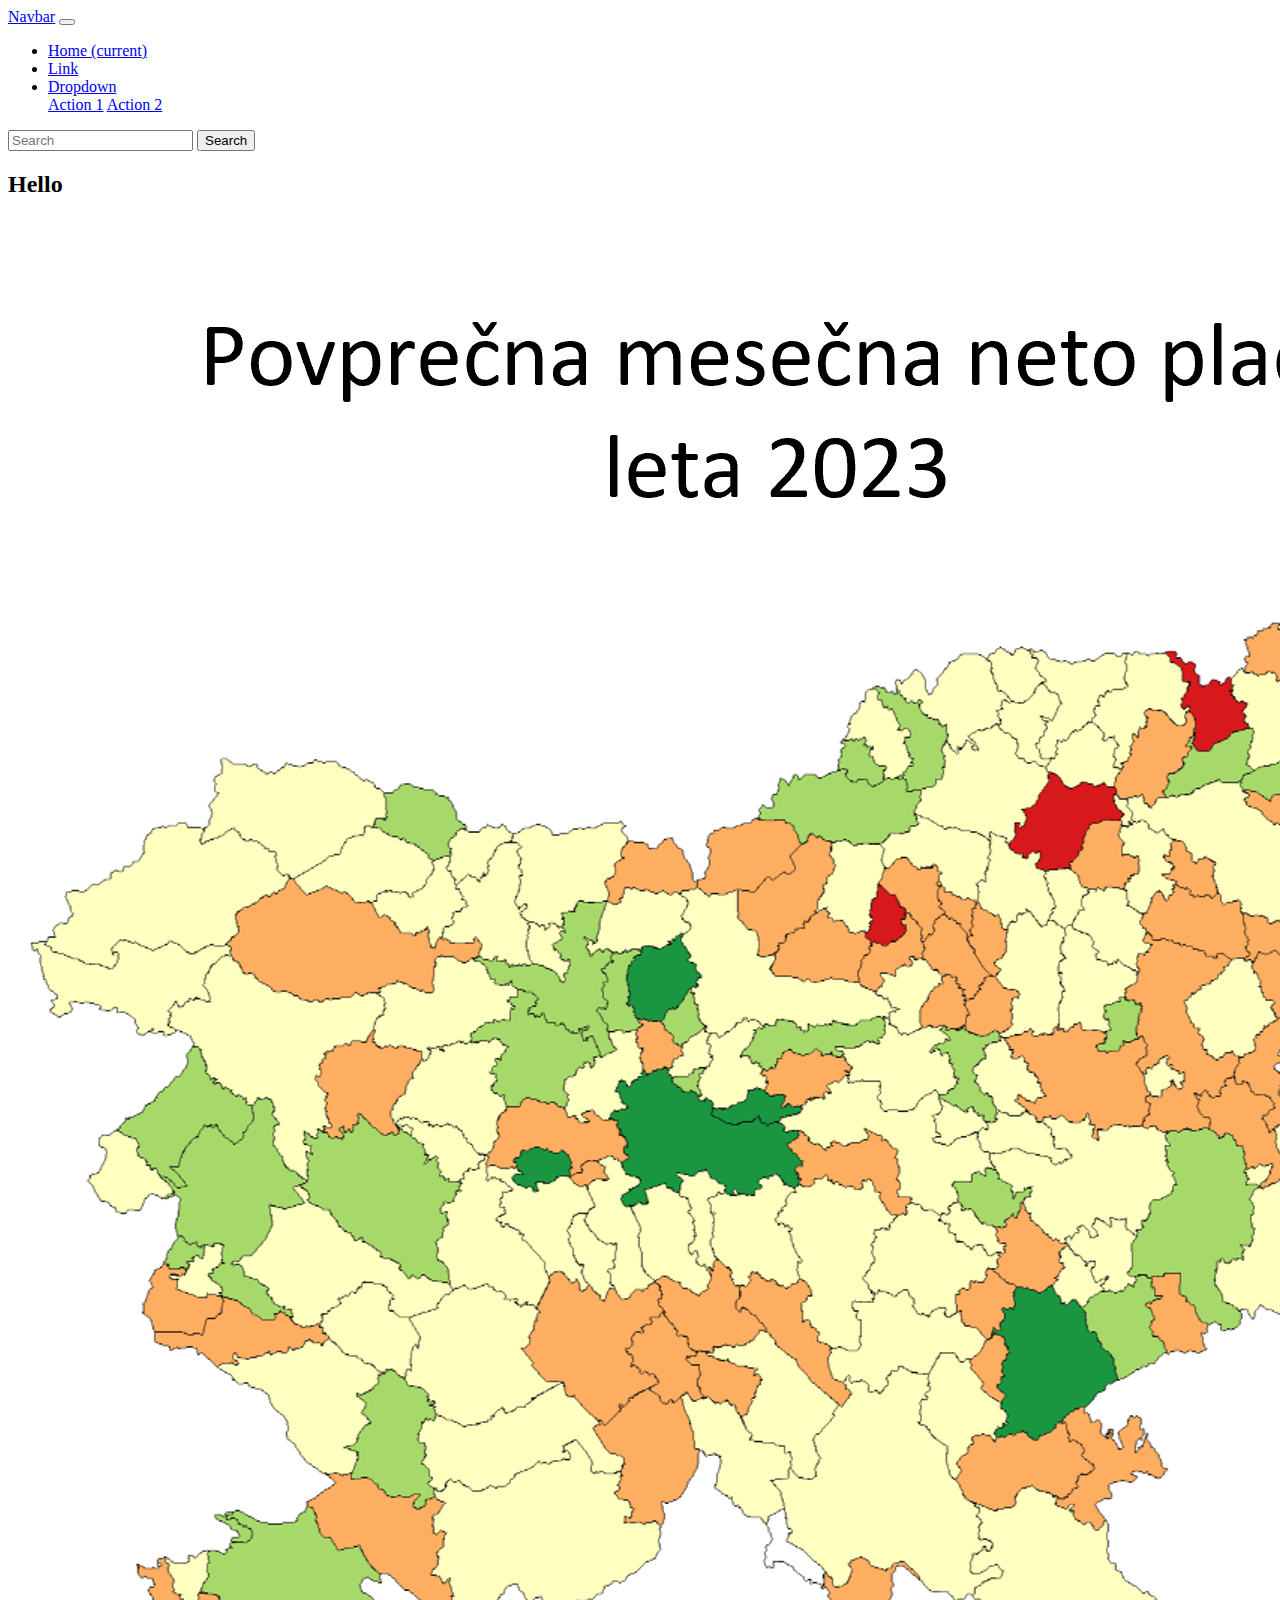
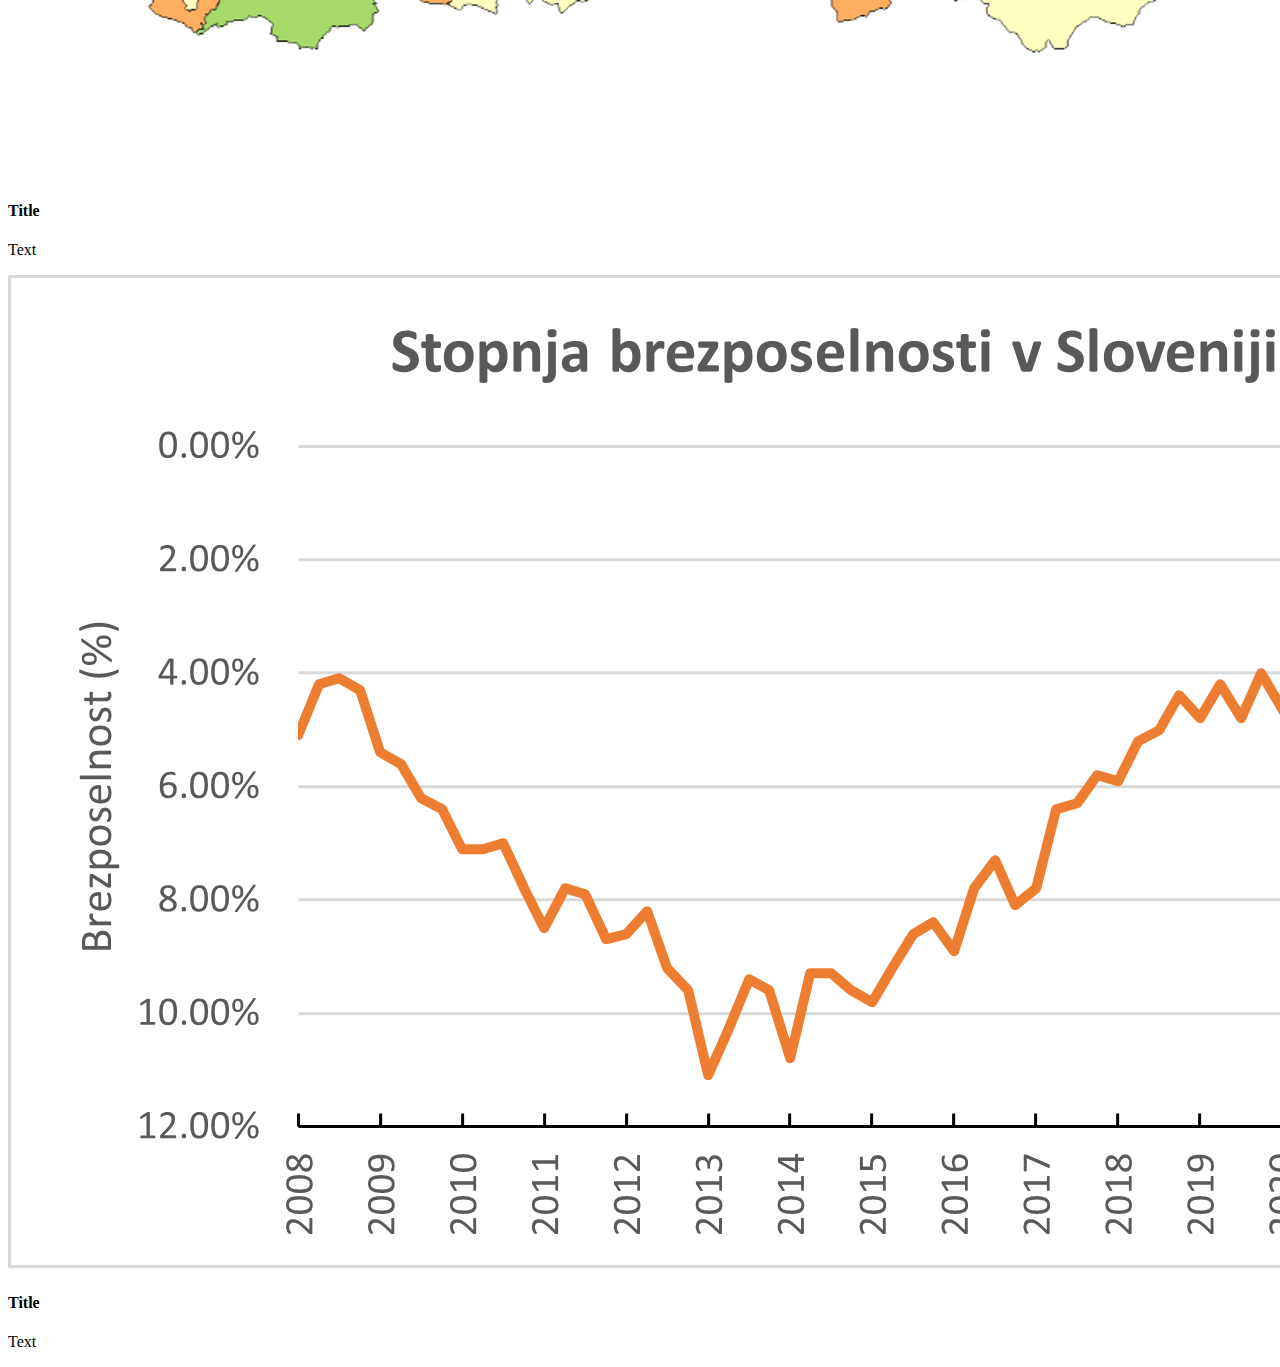
==== index.html @ 68a28d37 "first test" ====
<!doctype html>
<html lang="en">
    <head>
        <title>Title</title>
        <!-- Required meta tags -->
        <meta charset="utf-8" />
        <meta
            name="viewport"
            content="width=device-width, initial-scale=1, shrink-to-fit=no"
        />

        <!-- Bootstrap CSS v5.2.1 -->
        <link
            href="https://cdn.jsdelivr.net/npm/bootstrap@5.3.2/dist/css/bootstrap.min.css"
            rel="stylesheet"
            integrity="sha384-T3c6CoIi6uLrA9TneNEoa7RxnatzjcDSCmG1MXxSR1GAsXEV/Dwwykc2MPK8M2HN"
            crossorigin="anonymous"
        />
    </head>

    <body>
        <header>
            <!-- place navbar here -->
            <nav
                class="navbar navbar-expand-sm navbar-light bg-light"
            >
                <div class="container">
                    <a class="navbar-brand" href="#">Navbar</a>
                    <button
                        class="navbar-toggler d-lg-none"
                        type="button"
                        data-bs-toggle="collapse"
                        data-bs-target="#collapsibleNavId"
                        aria-controls="collapsibleNavId"
                        aria-expanded="false"
                        aria-label="Toggle navigation"
                    >
                        <span class="navbar-toggler-icon"></span>
                    </button>
                    <div class="collapse navbar-collapse" id="collapsibleNavId">
                        <ul class="navbar-nav me-auto mt-2 mt-lg-0">
                            <li class="nav-item">
                                <a class="nav-link active" href="#" aria-current="page"
                                    >Home
                                    <span class="visually-hidden">(current)</span></a
                                >
                            </li>
                            <li class="nav-item">
                                <a class="nav-link" href="#">Link</a>
                            </li>
                            <li class="nav-item dropdown">
                                <a
                                    class="nav-link dropdown-toggle"
                                    href="#"
                                    id="dropdownId"
                                    data-bs-toggle="dropdown"
                                    aria-haspopup="true"
                                    aria-expanded="false"
                                    >Dropdown</a
                                >
                                <div
                                    class="dropdown-menu"
                                    aria-labelledby="dropdownId"
                                >
                                    <a class="dropdown-item" href="#"
                                        >Action 1</a
                                    >
                                    <a class="dropdown-item" href="#"
                                        >Action 2</a
                                    >
                                </div>
                            </li>
                        </ul>
                        <form class="d-flex my-2 my-lg-0">
                            <input
                                class="form-control me-sm-2"
                                type="text"
                                placeholder="Search"
                            />
                            <button
                                class="btn btn-outline-success my-2 my-sm-0"
                                type="submit"
                            >
                                Search
                            </button>
                        </form>
                    </div>
                </div>
            </nav>
            
        </header>
        <main>
            <div class="container">
                <div class="row justify-content-center align-items-center g-2">
                    <div class="col-md-6      " >
                        <h2>Hello</h2>
                        <div class="card">
                            <img class="card-img-top" src="images/Design violation/Color mess/prav.png" alt="Title" />
                            <div class="card-body">
                                <h4 class="card-title">Title</h4>
                                <p class="card-text">Text</p>
                            </div>
                        </div>
                        
                    </div>
                    <div class="col-md-4      " >
                        <div class="card">
                            <img class="card-img-top" src="images/Design violation/Inverted axis/invertY_narobe.png" alt="Title" />
                            <div class="card-body">
                                <h4 class="card-title">Title</h4>
                                <p class="card-text">Text</p>
                            </div>
                        </div>
                        
                    </div>
                </div>
            </div>
            
        </main>
        <footer>
            <!-- place footer here -->
        </footer>
        <!-- Bootstrap JavaScript Libraries -->
        <script
            src="https://cdn.jsdelivr.net/npm/@popperjs/core@2.11.8/dist/umd/popper.min.js"
            integrity="sha384-I7E8VVD/ismYTF4hNIPjVp/Zjvgyol6VFvRkX/vR+Vc4jQkC+hVqc2pM8ODewa9r"
            crossorigin="anonymous"
        ></script>

        <script
            src="https://cdn.jsdelivr.net/npm/bootstrap@5.3.2/dist/js/bootstrap.min.js"
            integrity="sha384-BBtl+eGJRgqQAUMxJ7pMwbEyER4l1g+O15P+16Ep7Q9Q+zqX6gSbd85u4mG4QzX+"
            crossorigin="anonymous"
        ></script>
    </body>
</html>
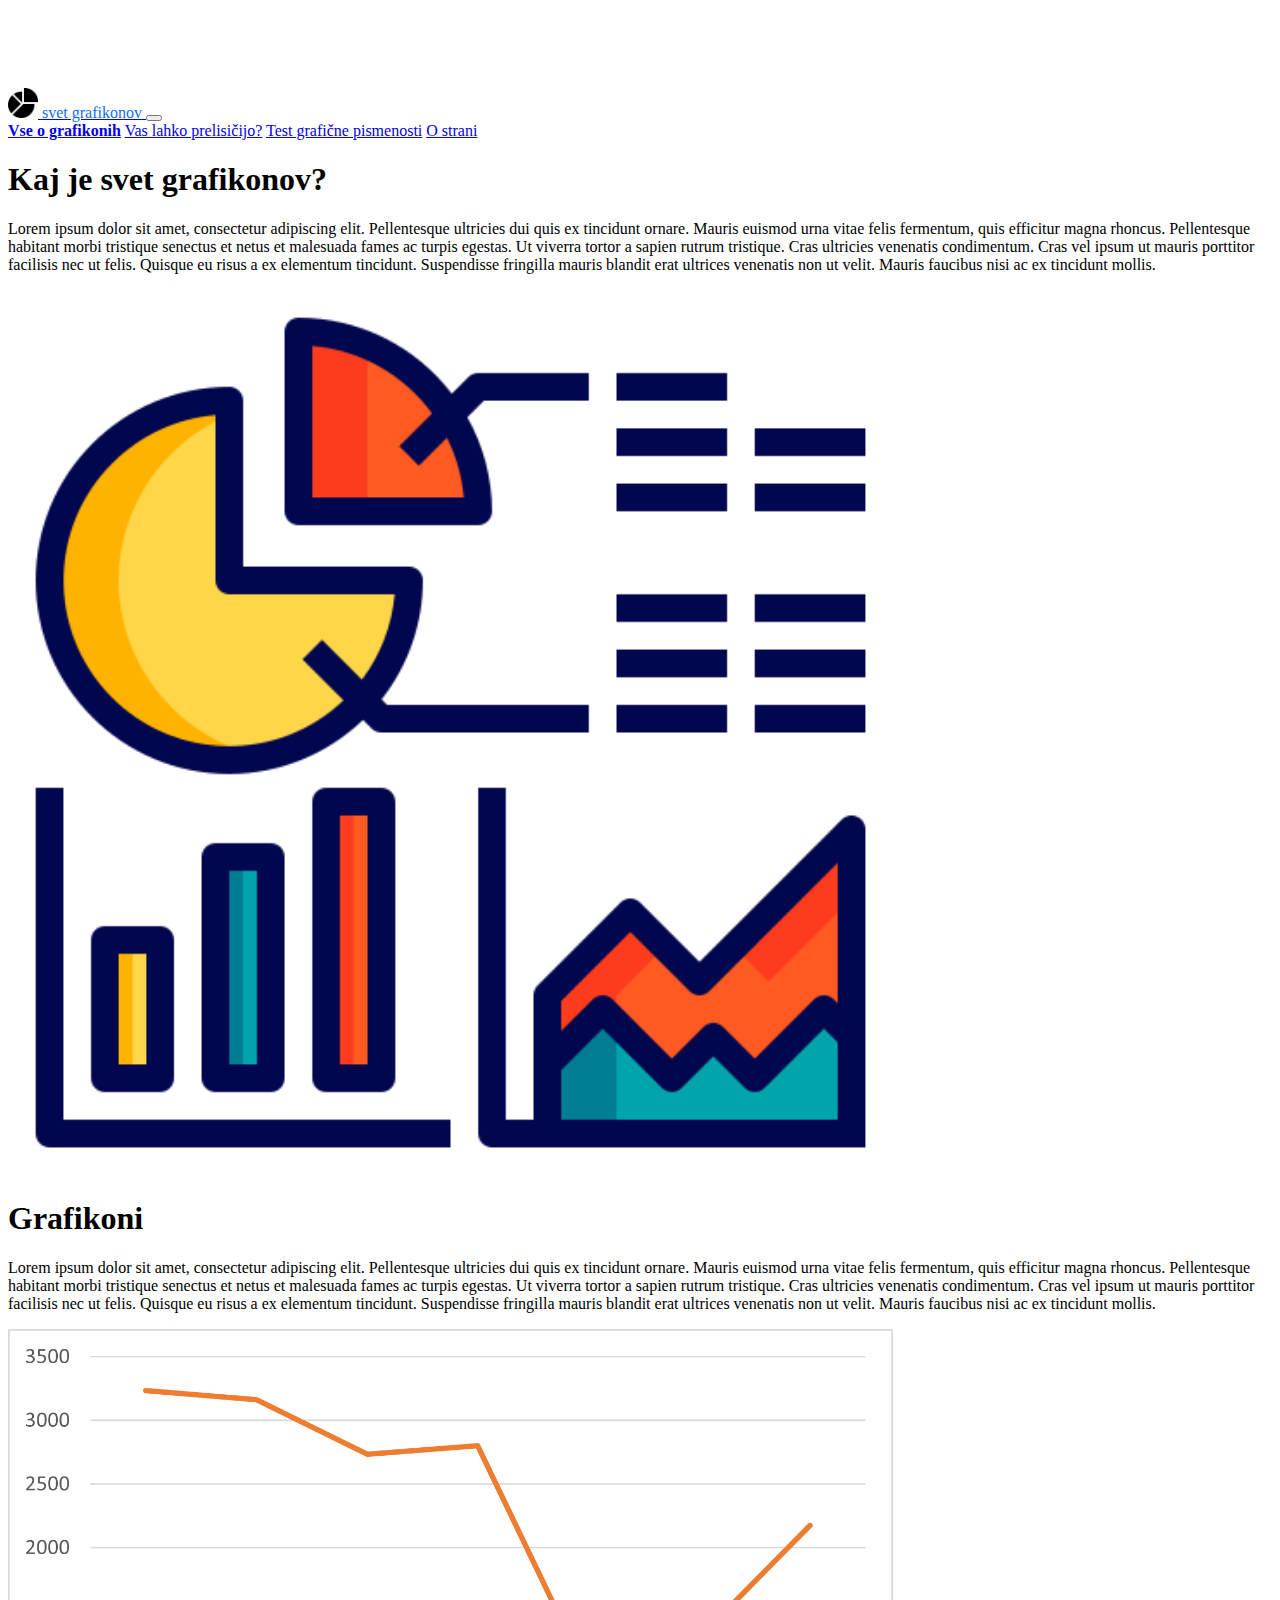
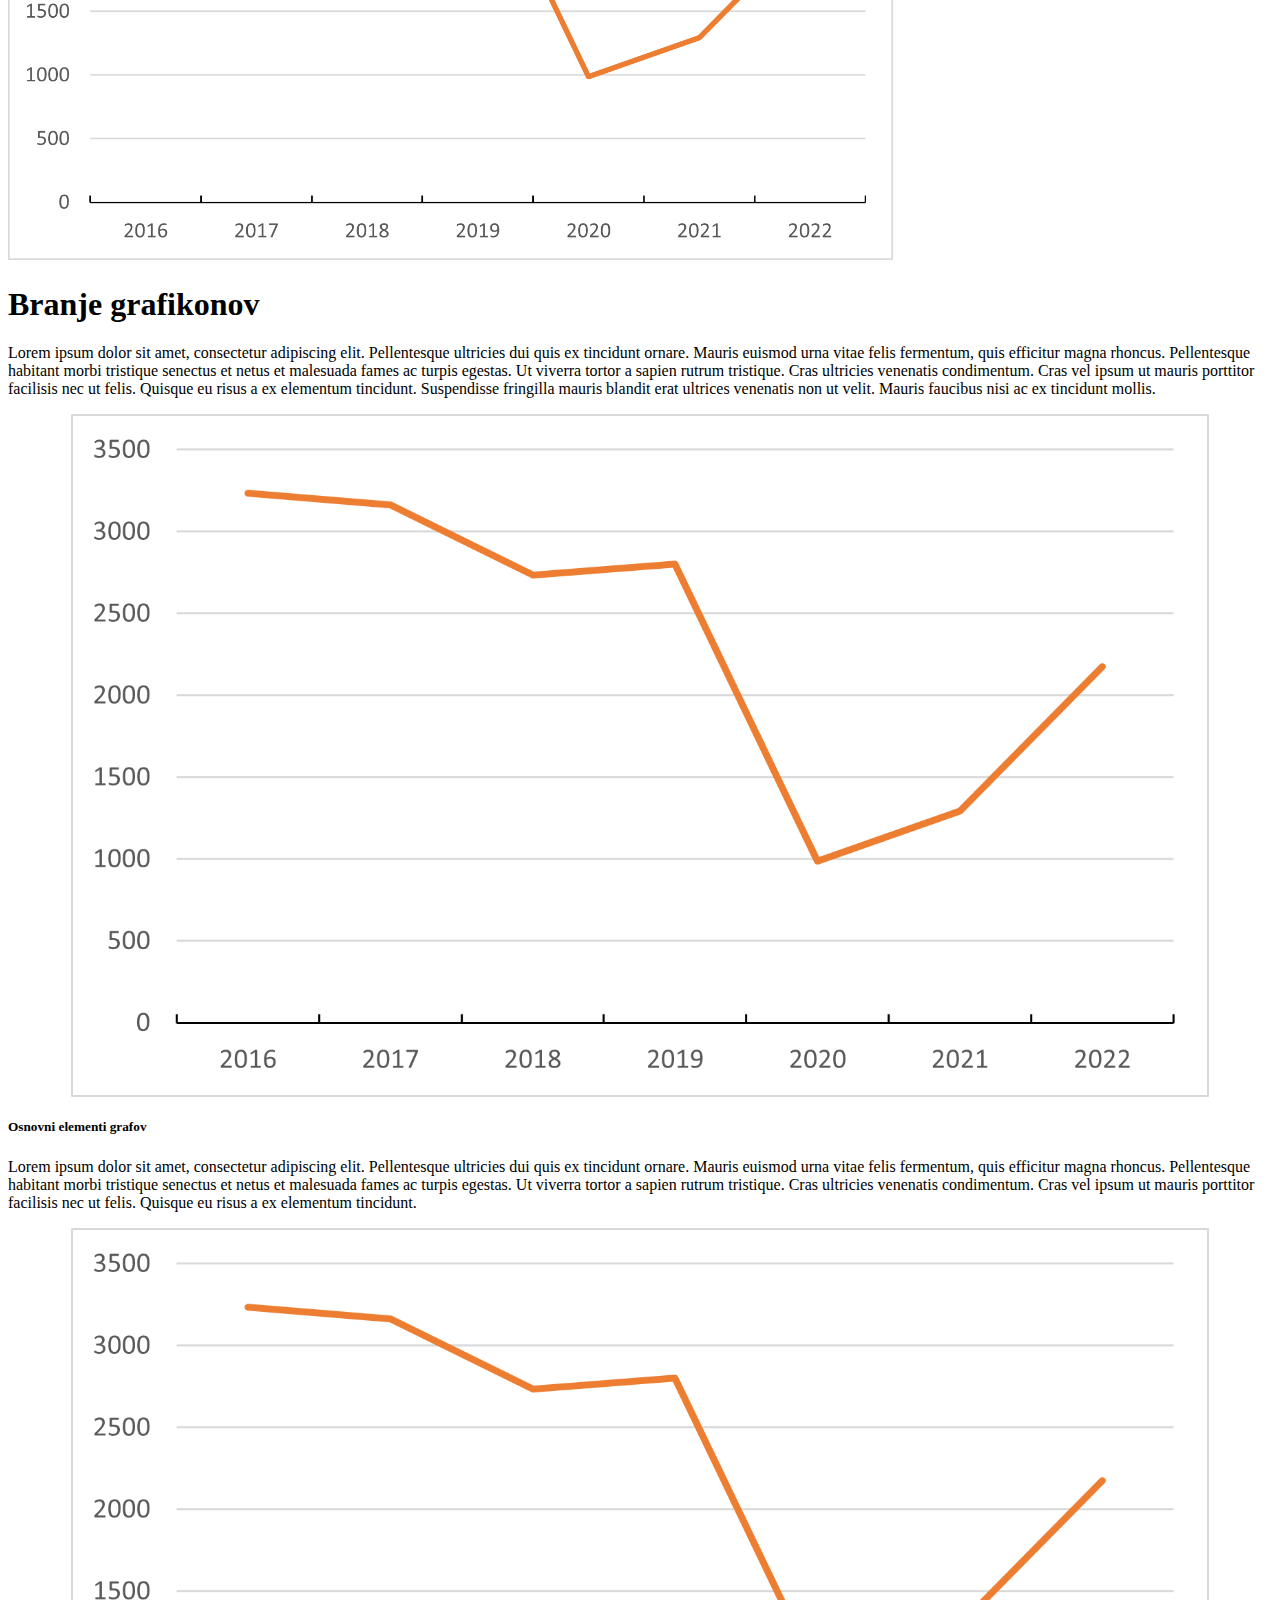
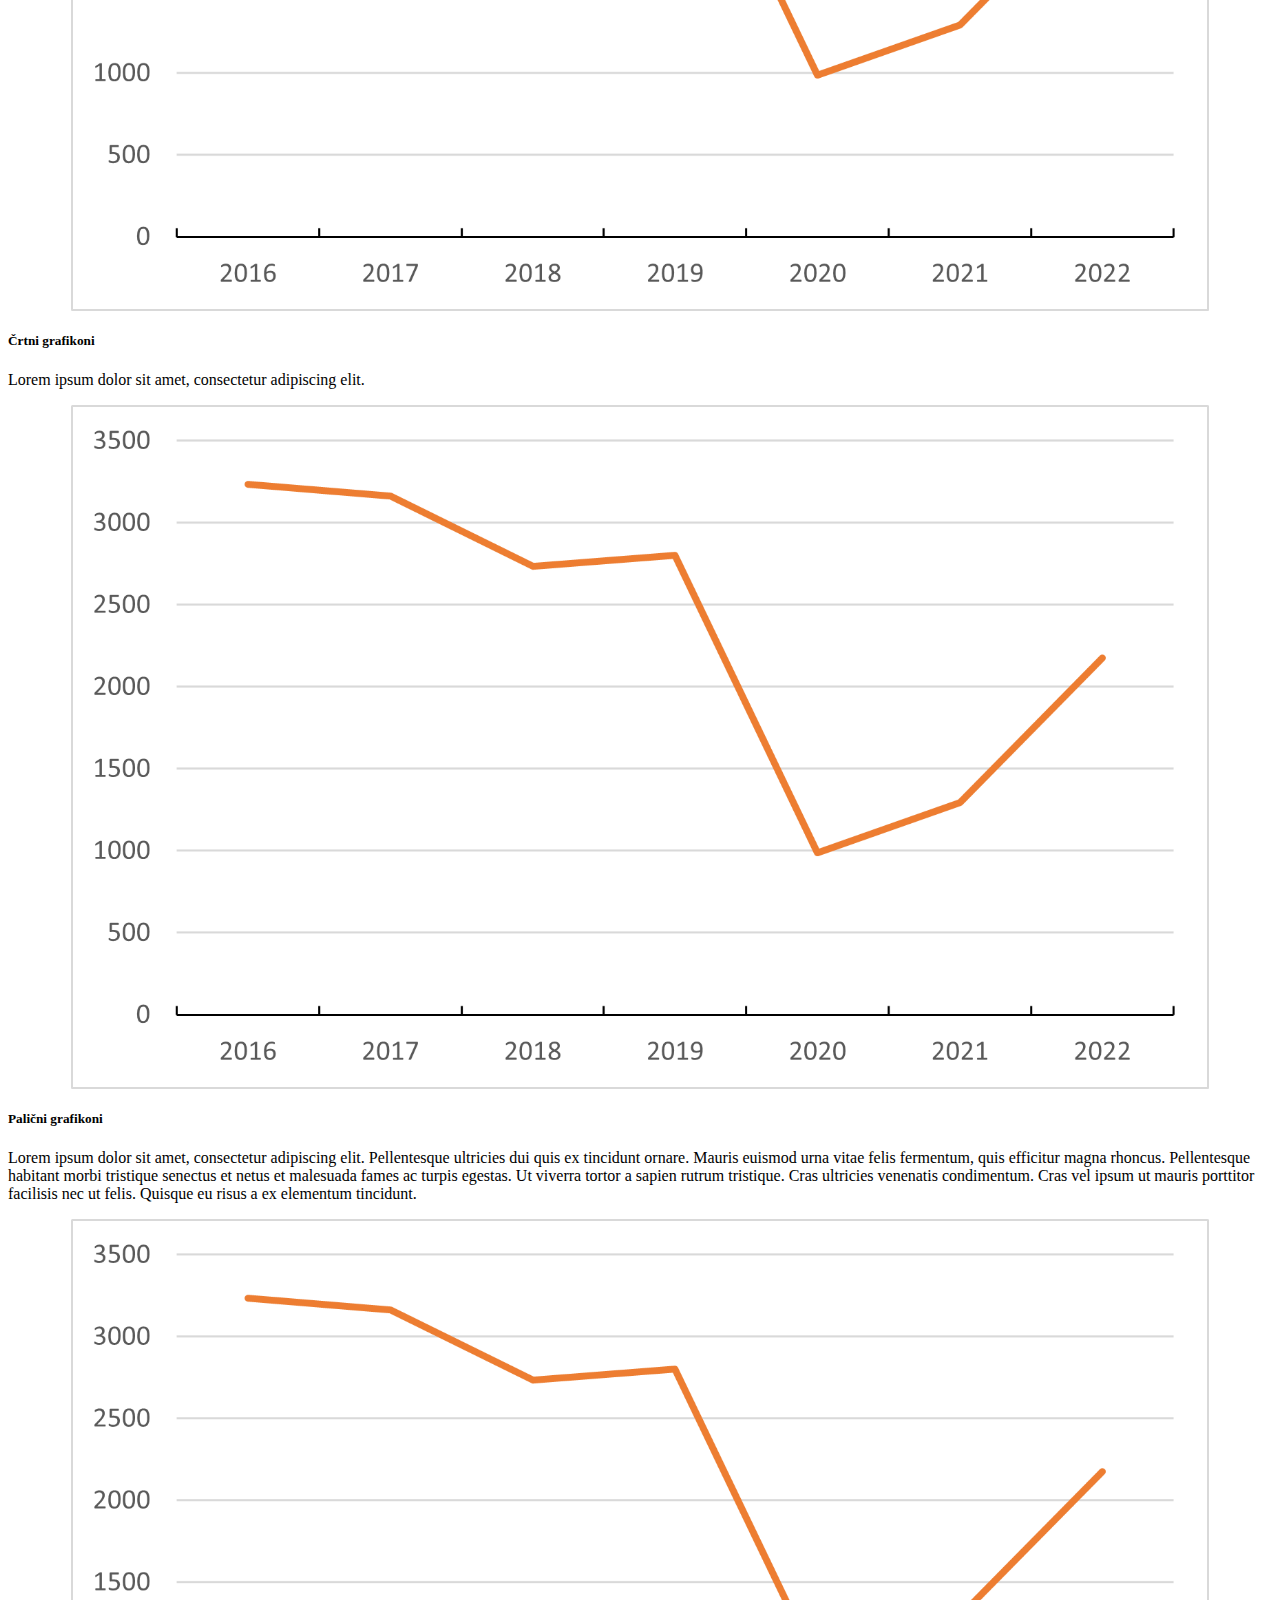
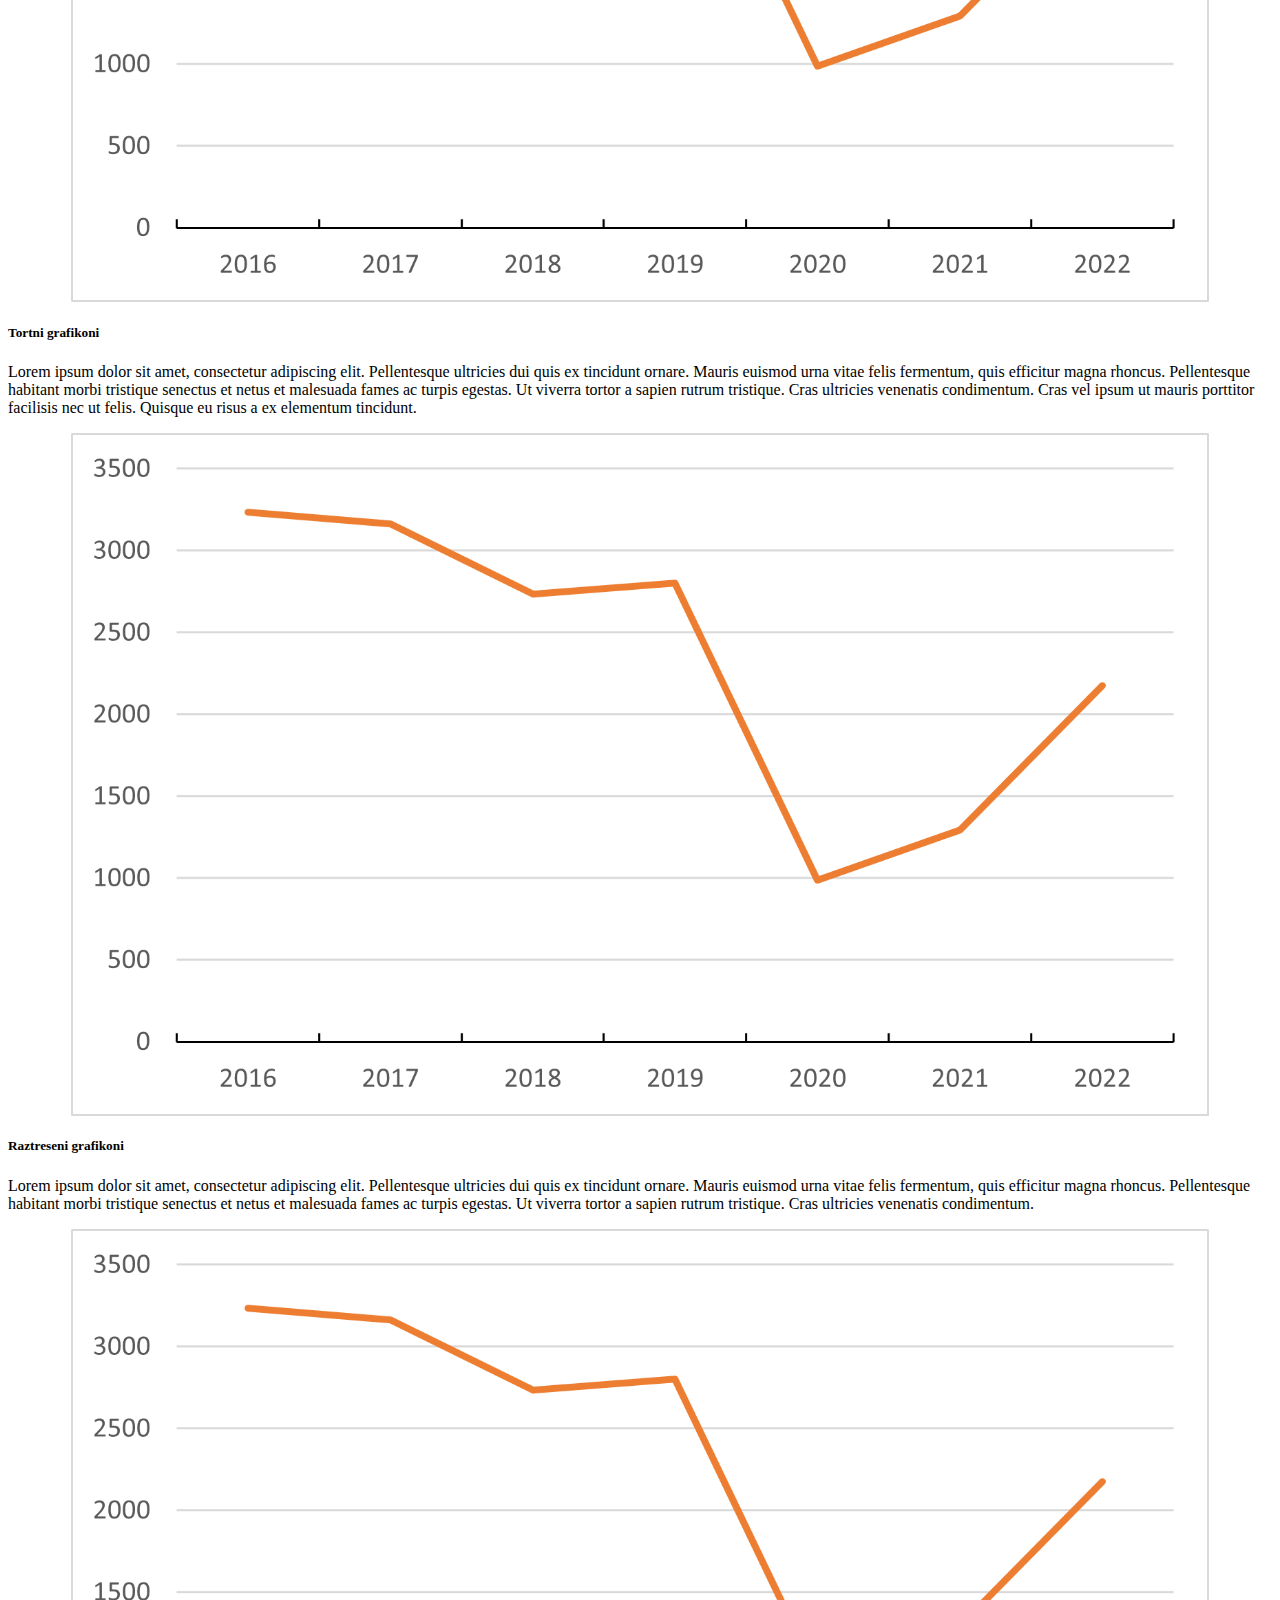
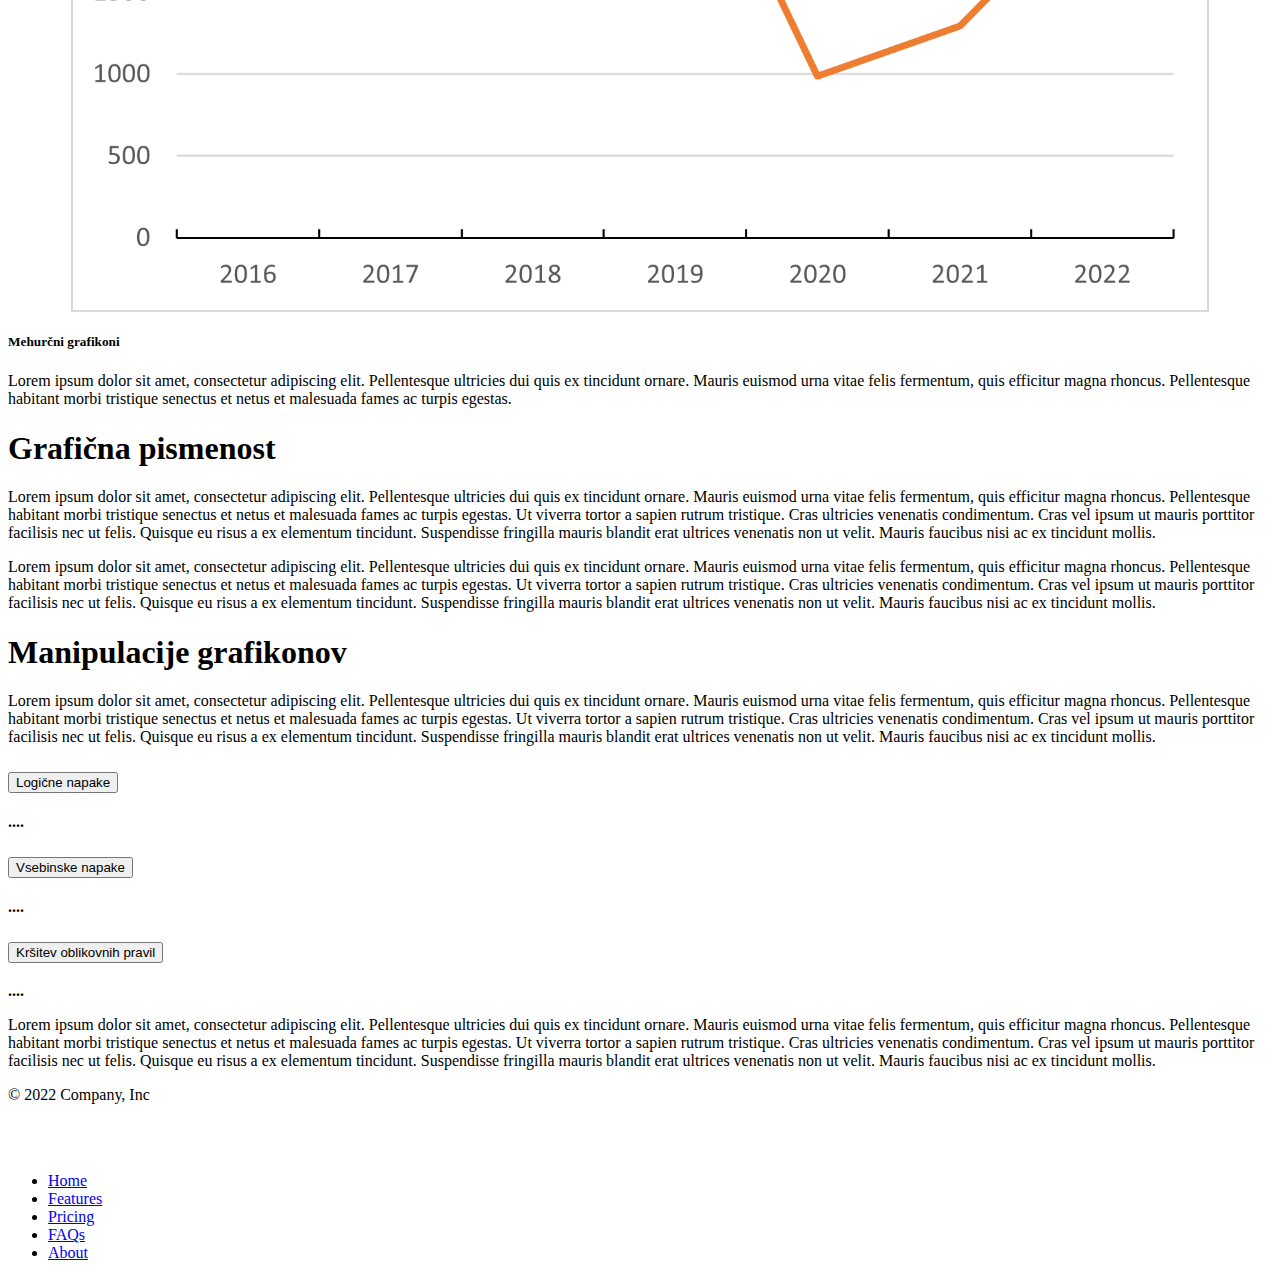
==== commit bc9978b3: "vse o grafih v1" ====
--- a/index.html
+++ b/index.html
@@ -1,7 +1,8 @@
 <!doctype html>
 <html lang="en">
     <head>
-        <title>Title</title>
+        <title>Svet grafikonov</title>
+        <link rel="icon" href="images/logo.png">
         <!-- Required meta tags -->
         <meta charset="utf-8" />
         <meta
@@ -16,109 +17,224 @@
             integrity="sha384-T3c6CoIi6uLrA9TneNEoa7RxnatzjcDSCmG1MXxSR1GAsXEV/Dwwykc2MPK8M2HN"
             crossorigin="anonymous"
         />
+        <link rel="stylesheet" href="styles.css">
     </head>
 
     <body>
         <header>
             <!-- place navbar here -->
-            <nav
-                class="navbar navbar-expand-sm navbar-light bg-light"
-            >
-                <div class="container">
-                    <a class="navbar-brand" href="#">Navbar</a>
-                    <button
-                        class="navbar-toggler d-lg-none"
-                        type="button"
-                        data-bs-toggle="collapse"
-                        data-bs-target="#collapsibleNavId"
-                        aria-controls="collapsibleNavId"
-                        aria-expanded="false"
-                        aria-label="Toggle navigation"
-                    >
+            <nav class="navbar navbar-expand-lg navbar-light bg-light fixed-top">
+                <div class="container-md">
+                    
+                    <a class="navbar-brand" href="index.html">
+                        <img src="images/logo.png" width="30" height="30" class="d-inline-block align-text-top">
+                        <span class="mx-2 fs-3" style="color: #0d6efd">svet grafikonov</span>
+                    </a>
+                    
+                    <button class="navbar-toggler" type="button" data-bs-toggle="collapse" data-bs-target="#navbarNavAltMarkup" aria-controls="navbarNavAltMarkup" aria-expanded="false" aria-label="Toggle navigation">
                         <span class="navbar-toggler-icon"></span>
                     </button>
-                    <div class="collapse navbar-collapse" id="collapsibleNavId">
-                        <ul class="navbar-nav me-auto mt-2 mt-lg-0">
-                            <li class="nav-item">
-                                <a class="nav-link active" href="#" aria-current="page"
-                                    >Home
-                                    <span class="visually-hidden">(current)</span></a
-                                >
-                            </li>
-                            <li class="nav-item">
-                                <a class="nav-link" href="#">Link</a>
-                            </li>
-                            <li class="nav-item dropdown">
-                                <a
-                                    class="nav-link dropdown-toggle"
-                                    href="#"
-                                    id="dropdownId"
-                                    data-bs-toggle="dropdown"
-                                    aria-haspopup="true"
-                                    aria-expanded="false"
-                                    >Dropdown</a
-                                >
-                                <div
-                                    class="dropdown-menu"
-                                    aria-labelledby="dropdownId"
-                                >
-                                    <a class="dropdown-item" href="#"
-                                        >Action 1</a
-                                    >
-                                    <a class="dropdown-item" href="#"
-                                        >Action 2</a
-                                    >
-                                </div>
-                            </li>
-                        </ul>
-                        <form class="d-flex my-2 my-lg-0">
-                            <input
-                                class="form-control me-sm-2"
-                                type="text"
-                                placeholder="Search"
-                            />
-                            <button
-                                class="btn btn-outline-success my-2 my-sm-0"
-                                type="submit"
-                            >
-                                Search
-                            </button>
-                        </form>
-                    </div>
+                    <div class="collapse navbar-collapse" id="navbarNavAltMarkup">
+                        <div class="navbar-nav ms-auto">
+                          <a class="nav-link active" href="index.html">Vse o grafikonih</a>
+                          <a class="nav-link" href="prelisicijo.html">Vas lahko prelisičijo?</a>
+                          <a class="nav-link" href="#">Test grafične pismenosti</a>
+                          <a class="nav-link" href="#">O strani</a>
+                        </div>
+                    </div>
+
                 </div>
             </nav>
             
         </header>
         <main>
+            <!--Kaj je svet grafikonov?-->
             <div class="container">
-                <div class="row justify-content-center align-items-center g-2">
-                    <div class="col-md-6      " >
-                        <h2>Hello</h2>
-                        <div class="card">
-                            <img class="card-img-top" src="images/Design violation/Color mess/prav.png" alt="Title" />
+                <div class="row" id="svet-grafikonov">
+                    <div class="col-md-6 d-flex flex-column justify-content-center align-items-center text-center">
+                        <h1>Kaj je svet grafikonov?</h1>
+                        <p>Lorem ipsum dolor sit amet, consectetur adipiscing elit. Pellentesque ultricies dui quis ex tincidunt ornare. Mauris euismod urna vitae felis fermentum, quis efficitur magna rhoncus. Pellentesque habitant morbi tristique senectus et netus et malesuada fames ac turpis egestas. Ut viverra tortor a sapien rutrum tristique. Cras ultricies venenatis condimentum. Cras vel ipsum ut mauris porttitor facilisis nec ut felis. Quisque eu risus a ex elementum tincidunt. Suspendisse fringilla mauris blandit erat ultrices venenatis non ut velit. Mauris faucibus nisi ac ex tincidunt mollis.</p>
+                    </div>
+                    <div class="col-md-6 d-flex justify-content-center align-items-center">
+                        <img src="images/grafi.png" class="img-fluid img-max" alt="Graph Image">
+                    </div>
+                </div>
+            </div>
+
+            <!--Grafikoni-->
+            <div class="container-fluid full-screen bg-light" id="grafikoni">
+                <div class="container">
+                    <div class="row bg-light my-5">
+                        <div class="col-md-6 mt-3 order-md-last d-flex flex-column justify-content-center align-items-center text-center">
+                            <h1>Grafikoni</h1>
+                            <p>Lorem ipsum dolor sit amet, consectetur adipiscing elit. Pellentesque ultricies dui quis ex tincidunt ornare. Mauris euismod urna vitae felis fermentum, quis efficitur magna rhoncus. Pellentesque habitant morbi tristique senectus et netus et malesuada fames ac turpis egestas. Ut viverra tortor a sapien rutrum tristique. Cras ultricies venenatis condimentum. Cras vel ipsum ut mauris porttitor facilisis nec ut felis. Quisque eu risus a ex elementum tincidunt. Suspendisse fringilla mauris blandit erat ultrices venenatis non ut velit. Mauris faucibus nisi ac ex tincidunt mollis.</p>
+                        </div>
+                        <div class="col-md-6 d-flex justify-content-center align-items-center">
+                            <img src="images/Context errors/Missing data/brez_naslova_narobe.png" class="img-fluid img-max my-3" alt="Graph Image">
+                        </div>
+                    </div>
+                </div>
+            </div>
+
+            <!--Branje grafikonov-->
+            <div class="container">
+                <div class="row my-5" id="branje-grafikonov">
+                    <div class="text-center">
+                        <h1>Branje grafikonov</h1>
+                        <p>Lorem ipsum dolor sit amet, consectetur adipiscing elit. Pellentesque ultricies dui quis ex tincidunt ornare. Mauris euismod urna vitae felis fermentum, quis efficitur magna rhoncus. Pellentesque habitant morbi tristique senectus et netus et malesuada fames ac turpis egestas. Ut viverra tortor a sapien rutrum tristique. Cras ultricies venenatis condimentum. Cras vel ipsum ut mauris porttitor facilisis nec ut felis. Quisque eu risus a ex elementum tincidunt. Suspendisse fringilla mauris blandit erat ultrices venenatis non ut velit. Mauris faucibus nisi ac ex tincidunt mollis.</p>
+                    </div>
+                </div>
+                <!--CARDS-->
+                <div class="row row-cols-1 row-cols-md-2 g-4">
+                    <div class="col">
+                      <div class="card text-white bg-primary h-100">
+                        <img src="images/Context errors/Missing data/brez_naslova_narobe.png" class="card-img-top mt-4" alt="...">
+                        <div class="card-body">
+                          <h5 class="card-title text-center">Osnovni elementi grafov</h5>
+                          <p class="card-text text-center">Lorem ipsum dolor sit amet, consectetur adipiscing elit. Pellentesque ultricies dui quis ex tincidunt ornare. Mauris euismod urna vitae felis fermentum, quis efficitur magna rhoncus. Pellentesque habitant morbi tristique senectus et netus et malesuada fames ac turpis egestas. Ut viverra tortor a sapien rutrum tristique. Cras ultricies venenatis condimentum. Cras vel ipsum ut mauris porttitor facilisis nec ut felis. Quisque eu risus a ex elementum tincidunt.</p>
+                        </div>
+                      </div>
+                    </div>
+                    <div class="col">
+                        <div class="card text-white bg-danger h-100">
+                          <img src="images/Context errors/Missing data/brez_naslova_narobe.png" class="card-img-top mt-4" alt="...">
+                          <div class="card-body">
+                            <h5 class="card-title text-center">Črtni grafikoni</h5>
+                            <p class="card-text text-center">Lorem ipsum dolor sit amet, consectetur adipiscing elit.</p>
+                          </div>
+                        </div>
+                      </div>
+                    <div class="col">
+                      <div class="card text-white bg-warning h-100">
+                        <img src="images/Context errors/Missing data/brez_naslova_narobe.png" class="card-img-top mt-4" alt="...">
+                        <div class="card-body">
+                          <h5 class="card-title text-center">Palični grafikoni</h5>
+                          <p class="card-text text-center">Lorem ipsum dolor sit amet, consectetur adipiscing elit. Pellentesque ultricies dui quis ex tincidunt ornare. Mauris euismod urna vitae felis fermentum, quis efficitur magna rhoncus. Pellentesque habitant morbi tristique senectus et netus et malesuada fames ac turpis egestas. Ut viverra tortor a sapien rutrum tristique. Cras ultricies venenatis condimentum. Cras vel ipsum ut mauris porttitor facilisis nec ut felis. Quisque eu risus a ex elementum tincidunt.</p>
+                        </div>
+                      </div>
+                    </div>
+                    <div class="col">
+                        <div class="card text-white bg-info h-100">
+                            <img src="images/Context errors/Missing data/brez_naslova_narobe.png" class="card-img-top mt-4" alt="...">
                             <div class="card-body">
-                                <h4 class="card-title">Title</h4>
-                                <p class="card-text">Text</p>
-                            </div>
-                        </div>
-                        
-                    </div>
-                    <div class="col-md-4      " >
-                        <div class="card">
-                            <img class="card-img-top" src="images/Design violation/Inverted axis/invertY_narobe.png" alt="Title" />
+                            <h5 class="card-title text-center">Tortni grafikoni</h5>
+                            <p class="card-text text-center">Lorem ipsum dolor sit amet, consectetur adipiscing elit. Pellentesque ultricies dui quis ex tincidunt ornare. Mauris euismod urna vitae felis fermentum, quis efficitur magna rhoncus. Pellentesque habitant morbi tristique senectus et netus et malesuada fames ac turpis egestas. Ut viverra tortor a sapien rutrum tristique. Cras ultricies venenatis condimentum. Cras vel ipsum ut mauris porttitor facilisis nec ut felis. Quisque eu risus a ex elementum tincidunt.</p>
+                            </div>
+                        </div>
+                    </div>
+                    <div class="col">
+                        <div class="card text-white bg-secondary h-100">
+                            <img src="images/Context errors/Missing data/brez_naslova_narobe.png" class="card-img-top mt-4" alt="...">
                             <div class="card-body">
-                                <h4 class="card-title">Title</h4>
-                                <p class="card-text">Text</p>
-                            </div>
-                        </div>
-                        
-                    </div>
-                </div>
-            </div>
-            
+                            <h5 class="card-title text-center">Raztreseni grafikoni</h5>
+                            <p class="card-text text-center">Lorem ipsum dolor sit amet, consectetur adipiscing elit. Pellentesque ultricies dui quis ex tincidunt ornare. Mauris euismod urna vitae felis fermentum, quis efficitur magna rhoncus. Pellentesque habitant morbi tristique senectus et netus et malesuada fames ac turpis egestas. Ut viverra tortor a sapien rutrum tristique. Cras ultricies venenatis condimentum. </p>
+                            </div>
+                        </div>
+                        </div>
+                        <div class="col">
+                        <div class="card text-white bg-success h-100">
+                            <img src="images/Context errors/Missing data/brez_naslova_narobe.png" class="card-img-top mt-4" alt="...">
+                            <div class="card-body">
+                            <h5 class="card-title text-center">Mehurčni grafikoni</h5>
+                            <p class="card-text text-center">Lorem ipsum dolor sit amet, consectetur adipiscing elit. Pellentesque ultricies dui quis ex tincidunt ornare. Mauris euismod urna vitae felis fermentum, quis efficitur magna rhoncus. Pellentesque habitant morbi tristique senectus et netus et malesuada fames ac turpis egestas. </p>
+                            </div>
+                        </div>
+                    </div>
+                </div>
+            </div>
+
+            <!--Grafična pismenost-->
+            <div class="container-fluid full-screen bg-light" id="graficna-pismenost">
+                <div class="container">
+                    <div class="row bg-light mt-5">
+                        <h1 class="text-center mt-3">Grafična pismenost</h1>
+                        <div class="col-md-6 my-2 d-flex flex-column justify-content-center align-items-center text-center">
+                            <p>Lorem ipsum dolor sit amet, consectetur adipiscing elit. Pellentesque ultricies dui quis ex tincidunt ornare. Mauris euismod urna vitae felis fermentum, quis efficitur magna rhoncus. Pellentesque habitant morbi tristique senectus et netus et malesuada fames ac turpis egestas. Ut viverra tortor a sapien rutrum tristique. Cras ultricies venenatis condimentum. Cras vel ipsum ut mauris porttitor facilisis nec ut felis. Quisque eu risus a ex elementum tincidunt. Suspendisse fringilla mauris blandit erat ultrices venenatis non ut velit. Mauris faucibus nisi ac ex tincidunt mollis.</p>
+                        </div>
+                        <div class="col-md-6 my-2 d-flex flex-column justify-content-center align-items-center text-center">
+                            <p>Lorem ipsum dolor sit amet, consectetur adipiscing elit. Pellentesque ultricies dui quis ex tincidunt ornare. Mauris euismod urna vitae felis fermentum, quis efficitur magna rhoncus. Pellentesque habitant morbi tristique senectus et netus et malesuada fames ac turpis egestas. Ut viverra tortor a sapien rutrum tristique. Cras ultricies venenatis condimentum. Cras vel ipsum ut mauris porttitor facilisis nec ut felis. Quisque eu risus a ex elementum tincidunt. Suspendisse fringilla mauris blandit erat ultrices venenatis non ut velit. Mauris faucibus nisi ac ex tincidunt mollis.</p>
+                        </div>
+                    </div>
+                </div>
+            </div>
+
+            <!--Možne manipulacije-->
+            <div class="container  mt-3" id="manipulacije-grafikonov">
+                <div class="text-center">
+                    <h1>Manipulacije grafikonov</h1>
+                    <p>Lorem ipsum dolor sit amet, consectetur adipiscing elit. Pellentesque ultricies dui quis ex tincidunt ornare. Mauris euismod urna vitae felis fermentum, quis efficitur magna rhoncus. Pellentesque habitant morbi tristique senectus et netus et malesuada fames ac turpis egestas. Ut viverra tortor a sapien rutrum tristique. Cras ultricies venenatis condimentum. Cras vel ipsum ut mauris porttitor facilisis nec ut felis. Quisque eu risus a ex elementum tincidunt. Suspendisse fringilla mauris blandit erat ultrices venenatis non ut velit. Mauris faucibus nisi ac ex tincidunt mollis.</p>
+                </div>
+
+                <!--Accordion-->
+                <div class="accordion" id="accordionExample">
+
+                    <div class="accordion-item">
+                        <h2 class="accordion-header" id="headingOne">
+                          <button class="accordion-button collapsed" type="button" data-bs-toggle="collapse" data-bs-target="#collapseOne" aria-expanded="false" aria-controls="collapseOne">
+                            Logične napake 
+                          </button>
+                        </h2>
+                        <div id="collapseOne" class="accordion-collapse collapse" aria-labelledby="headingOne" data-bs-parent="#accordionExample">
+                            <div class="accordion-body">
+                                <strong>....</strong>                          
+                            </div>
+                        </div>
+                    </div>
+
+                    <div class="accordion-item">
+                      <h2 class="accordion-header" id="headingTwo">
+                        <button class="accordion-button collapsed" type="button" data-bs-toggle="collapse" data-bs-target="#collapseTwo" aria-expanded="false" aria-controls="collapseTwo">
+                            Vsebinske napake 
+                        </button>
+                      </h2>
+                      <div id="collapseTwo" class="accordion-collapse collapse" aria-labelledby="headingTwo" data-bs-parent="#accordionExample">
+                        <div class="accordion-body">
+                            <strong>....</strong>                          
+                        </div>
+                      </div>
+                    </div>
+                    <div class="accordion-item">
+                      <h2 class="accordion-header" id="headingThree">
+                        <button class="accordion-button collapsed" type="button" data-bs-toggle="collapse" data-bs-target="#collapseThree" aria-expanded="false" aria-controls="collapseThree">
+                            Kršitev oblikovnih pravil 
+                        </button>
+                      </h2>
+                      <div id="collapseThree" class="accordion-collapse collapse" aria-labelledby="headingThree" data-bs-parent="#accordionExample">
+                        <div class="accordion-body">
+                            <strong>....</strong>                          
+                        </div>
+                      </div>
+                    </div>
+                  </div>
+
+                  <div class="text-center mt-3">
+                    <p>Lorem ipsum dolor sit amet, consectetur adipiscing elit. Pellentesque ultricies dui quis ex tincidunt ornare. Mauris euismod urna vitae felis fermentum, quis efficitur magna rhoncus. Pellentesque habitant morbi tristique senectus et netus et malesuada fames ac turpis egestas. Ut viverra tortor a sapien rutrum tristique. Cras ultricies venenatis condimentum. Cras vel ipsum ut mauris porttitor facilisis nec ut felis. Quisque eu risus a ex elementum tincidunt. Suspendisse fringilla mauris blandit erat ultrices venenatis non ut velit. Mauris faucibus nisi ac ex tincidunt mollis.</p>
+                </div>
+            </div>
         </main>
+
+
         <footer>
             <!-- place footer here -->
+            <div class="container-fluid full-screen bg-light">
+                <div class="container">
+                    <footer class="d-flex flex-wrap justify-content-between align-items-center py-3 my-4 border-top">
+                    <p class="col-md-4 mb-0 text-muted">© 2022 Company, Inc</p>
+                
+                    <a href="/" class="col-md-4 d-flex align-items-center justify-content-center mb-3 mb-md-0 me-md-auto link-dark text-decoration-none">
+                        <svg class="bi me-2" width="40" height="32"><use xlink:href="#bootstrap"></use></svg>
+                    </a>
+                
+                    <ul class="nav col-md-4 justify-content-end">
+                        <li class="nav-item"><a href="#" class="nav-link px-2 text-muted">Home</a></li>
+                        <li class="nav-item"><a href="#" class="nav-link px-2 text-muted">Features</a></li>
+                        <li class="nav-item"><a href="#" class="nav-link px-2 text-muted">Pricing</a></li>
+                        <li class="nav-item"><a href="#" class="nav-link px-2 text-muted">FAQs</a></li>
+                        <li class="nav-item"><a href="#" class="nav-link px-2 text-muted">About</a></li>
+                    </ul>
+                    </footer>
+                </div>
+            </div>
         </footer>
         <!-- Bootstrap JavaScript Libraries -->
         <script
--- a/styles.css
+++ b/styles.css
@@ -0,0 +1,29 @@
+body {
+    padding-top: 80px;
+  }
+
+
+.nav-link:hover{
+    color: #0d6efd;
+}
+
+.active{
+    font-weight: bold;
+}
+
+
+/* IMAGE */ 
+.img-max {
+    max-width: 70%;
+    width:100%;
+}
+
+
+/* CARD */
+.card-img-top {
+    display: block;
+    margin-left: auto;
+    margin-right: auto;
+    object-fit: cover;
+    width: 90%;
+}
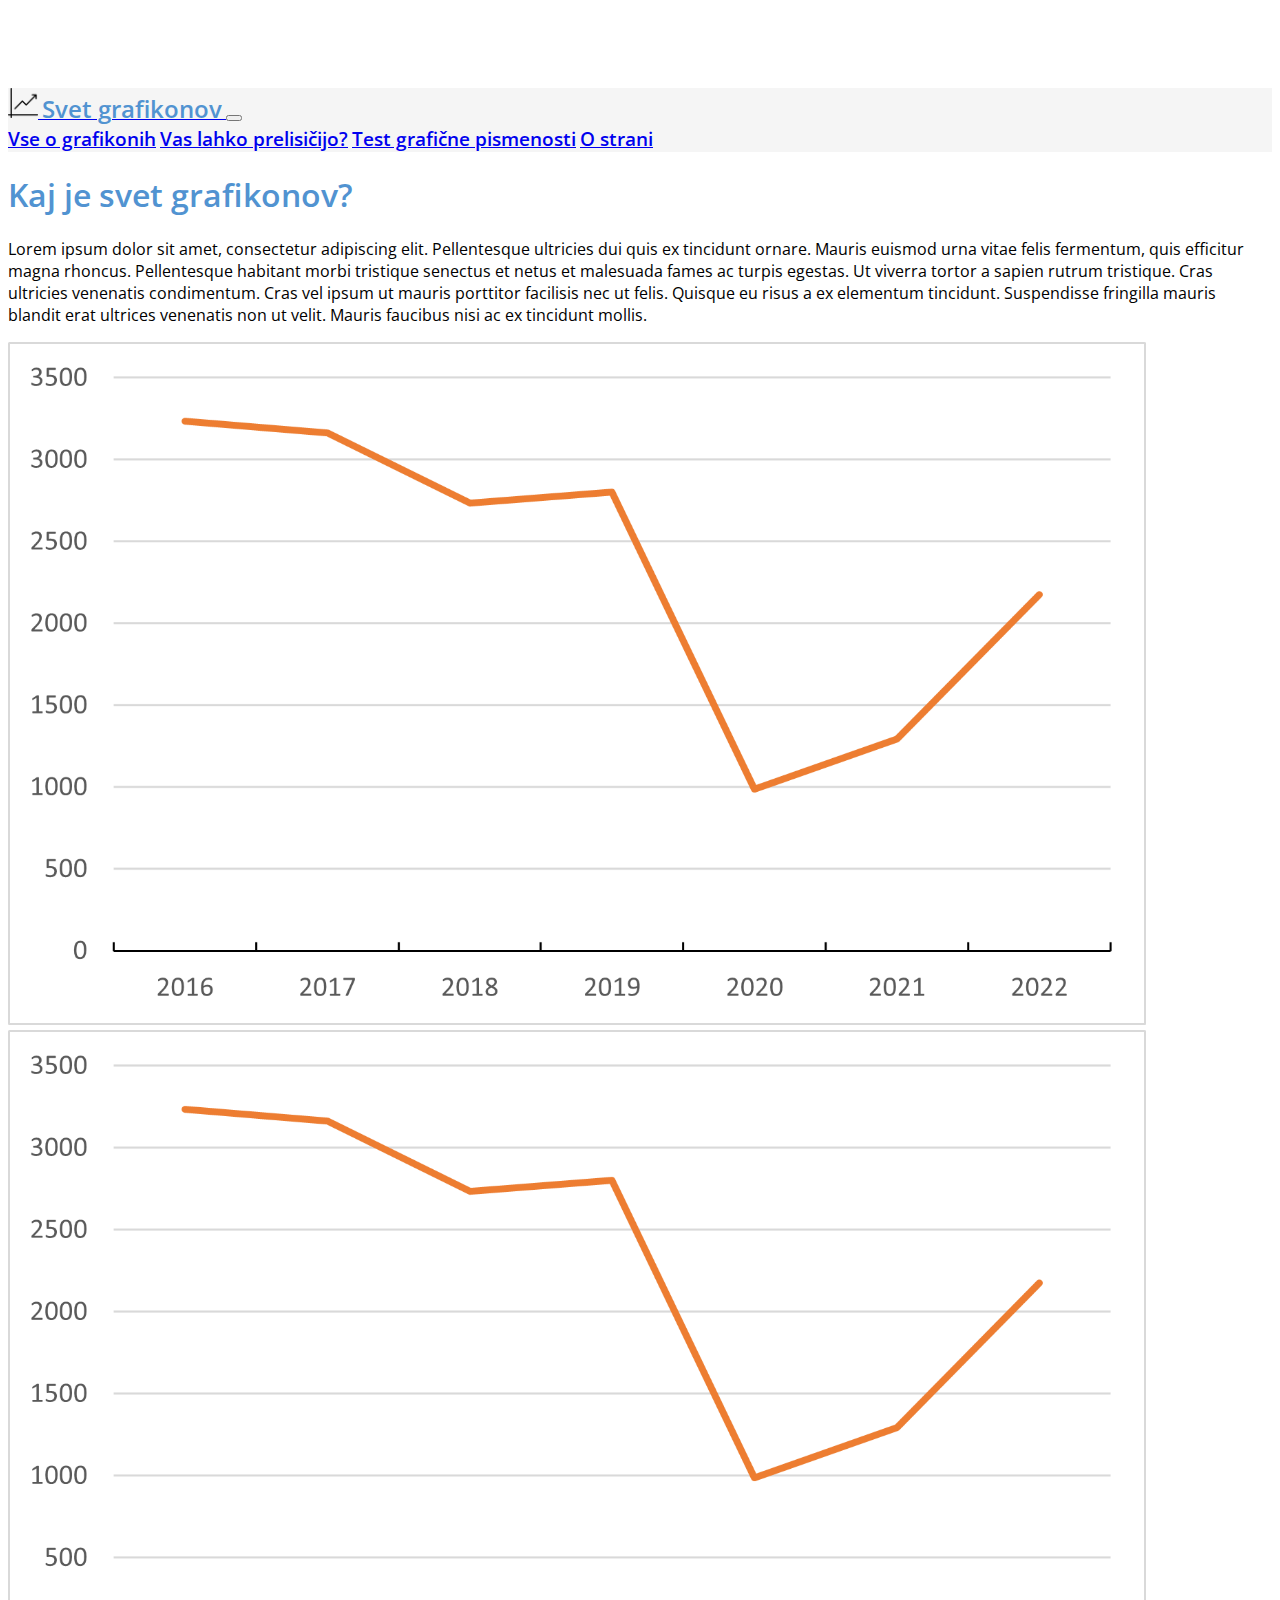
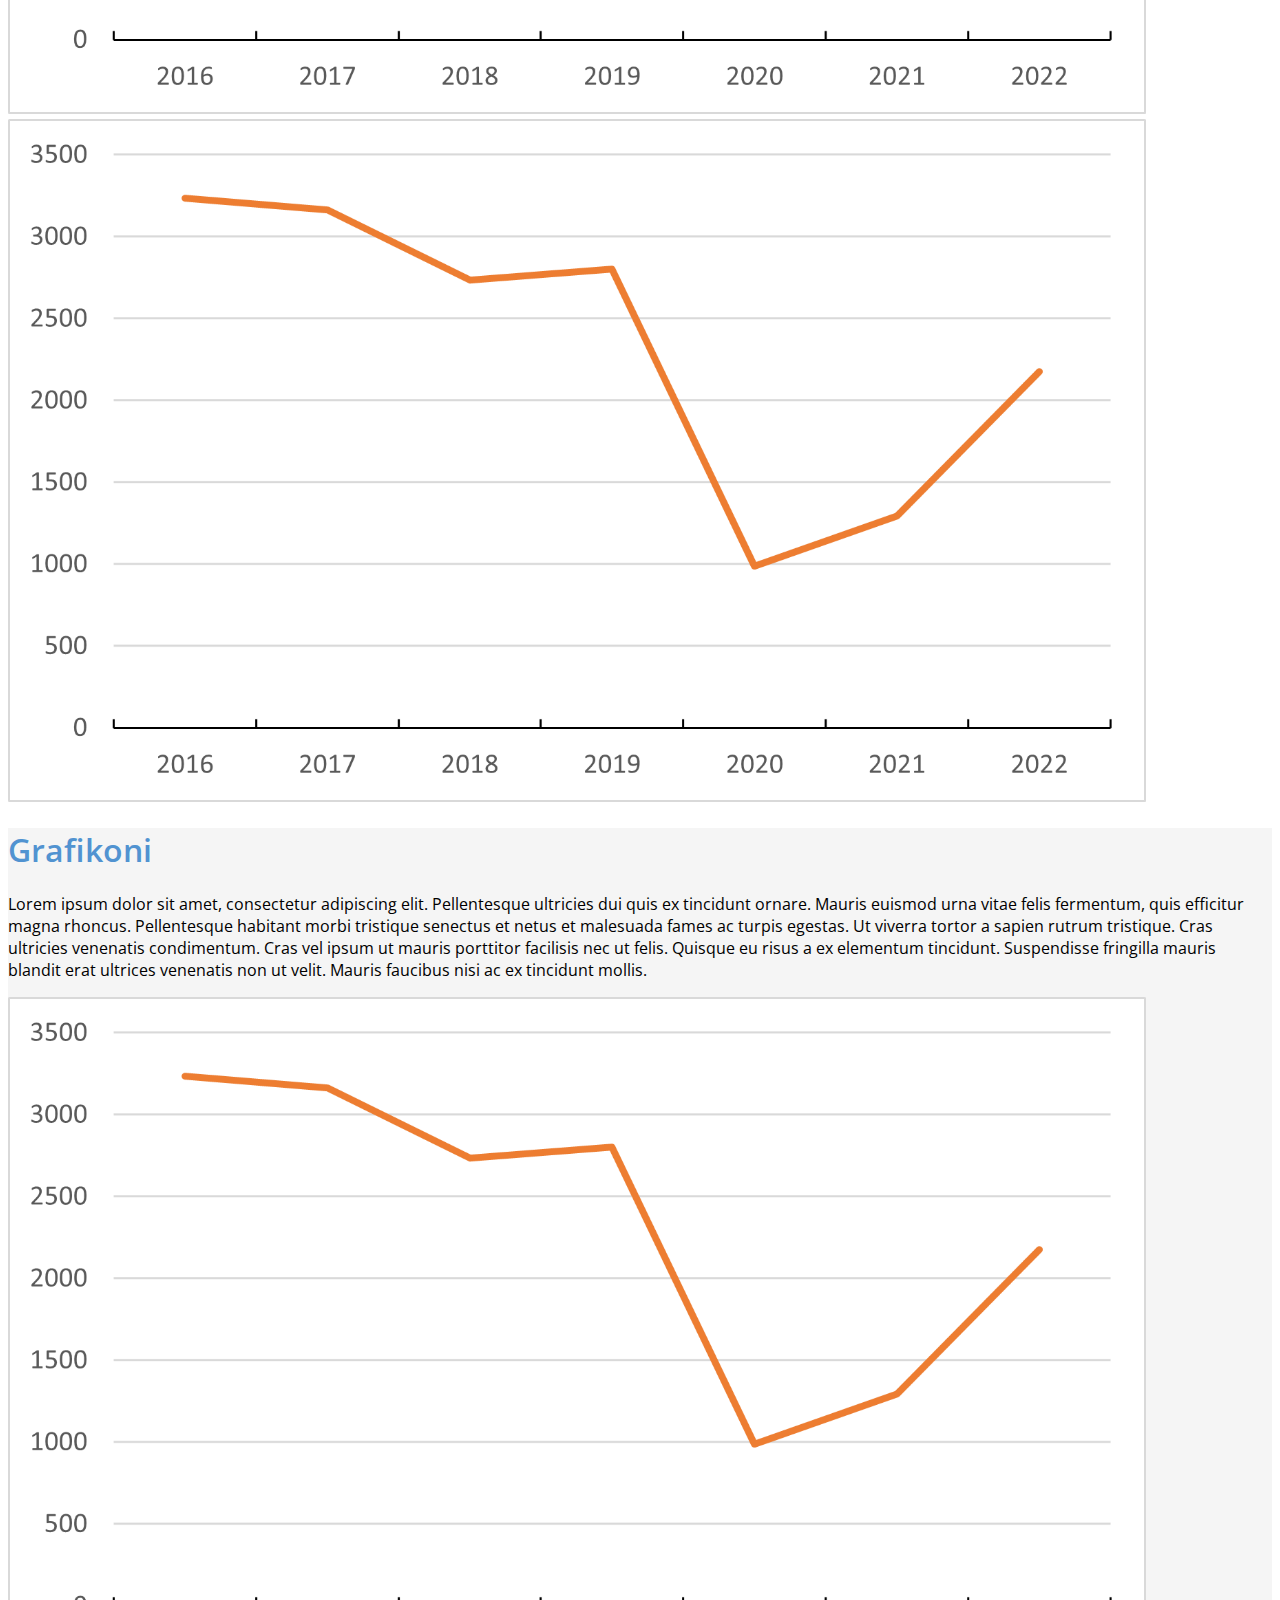
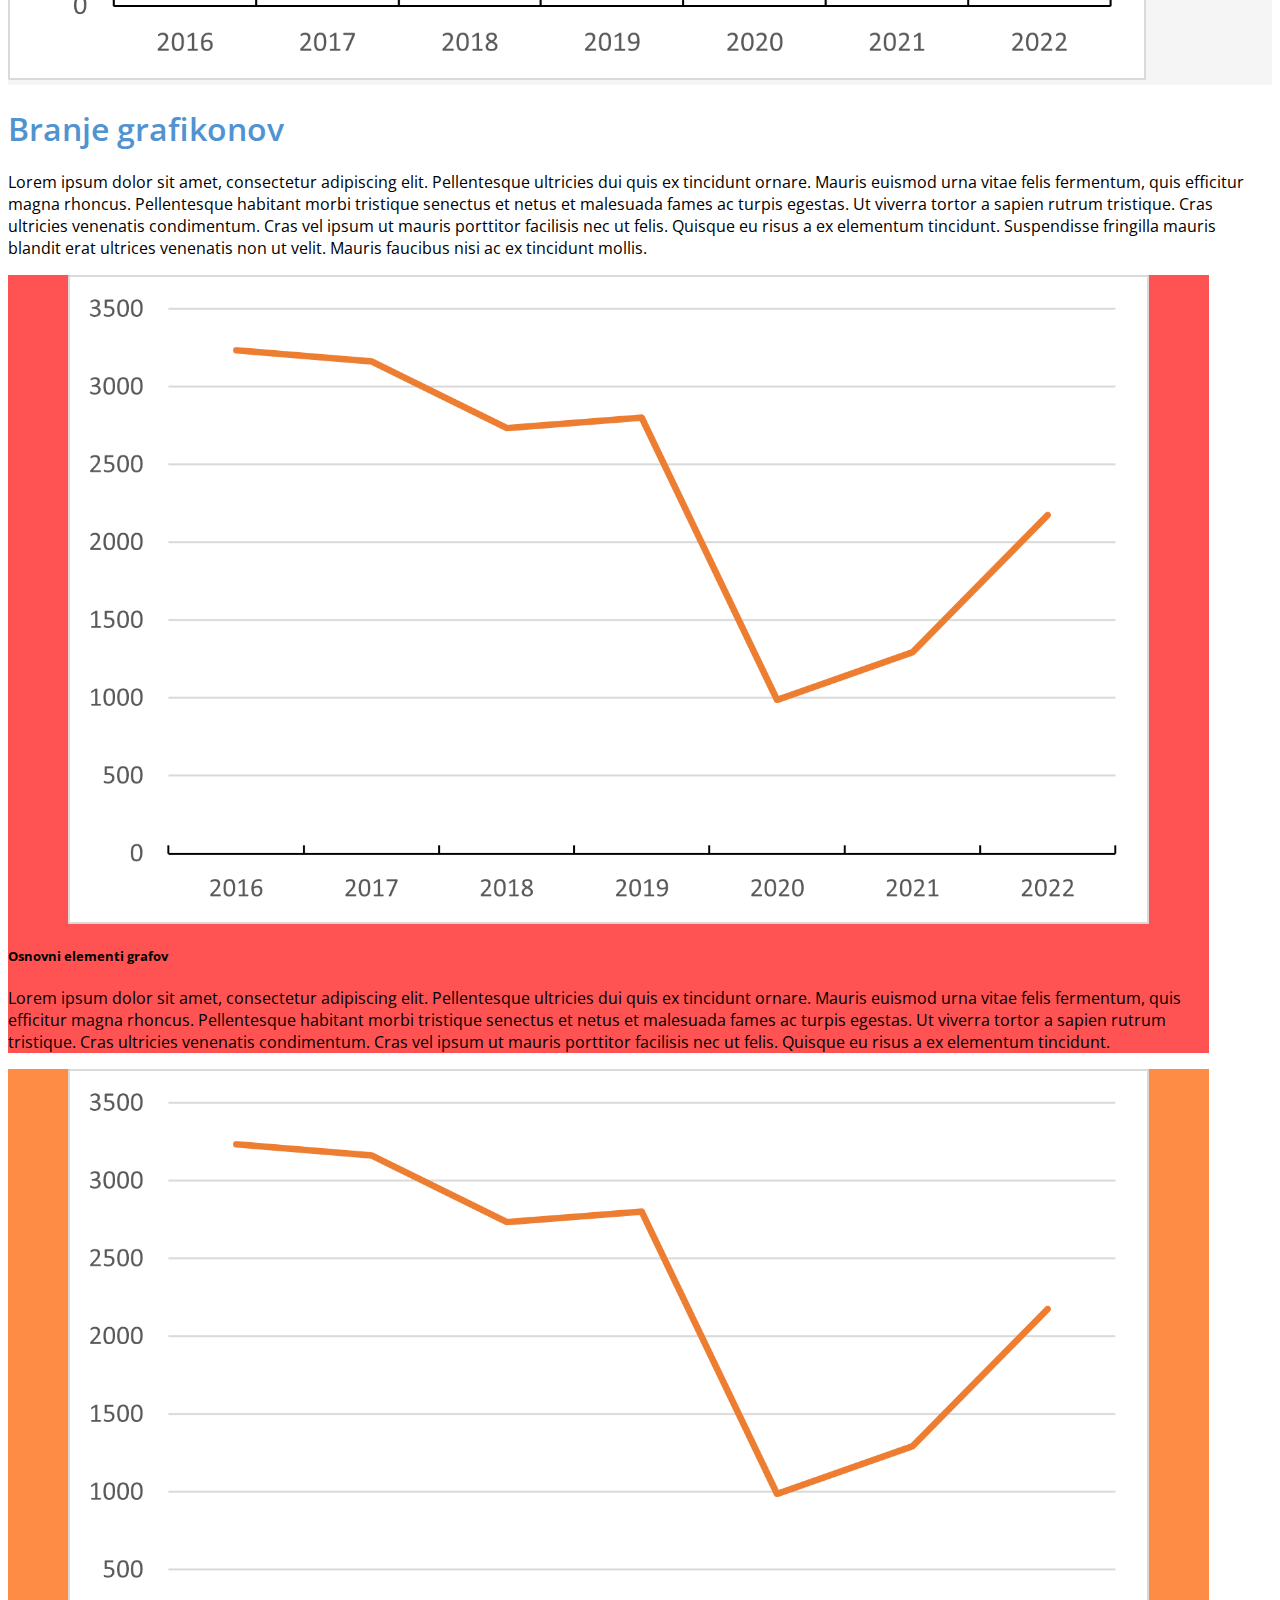
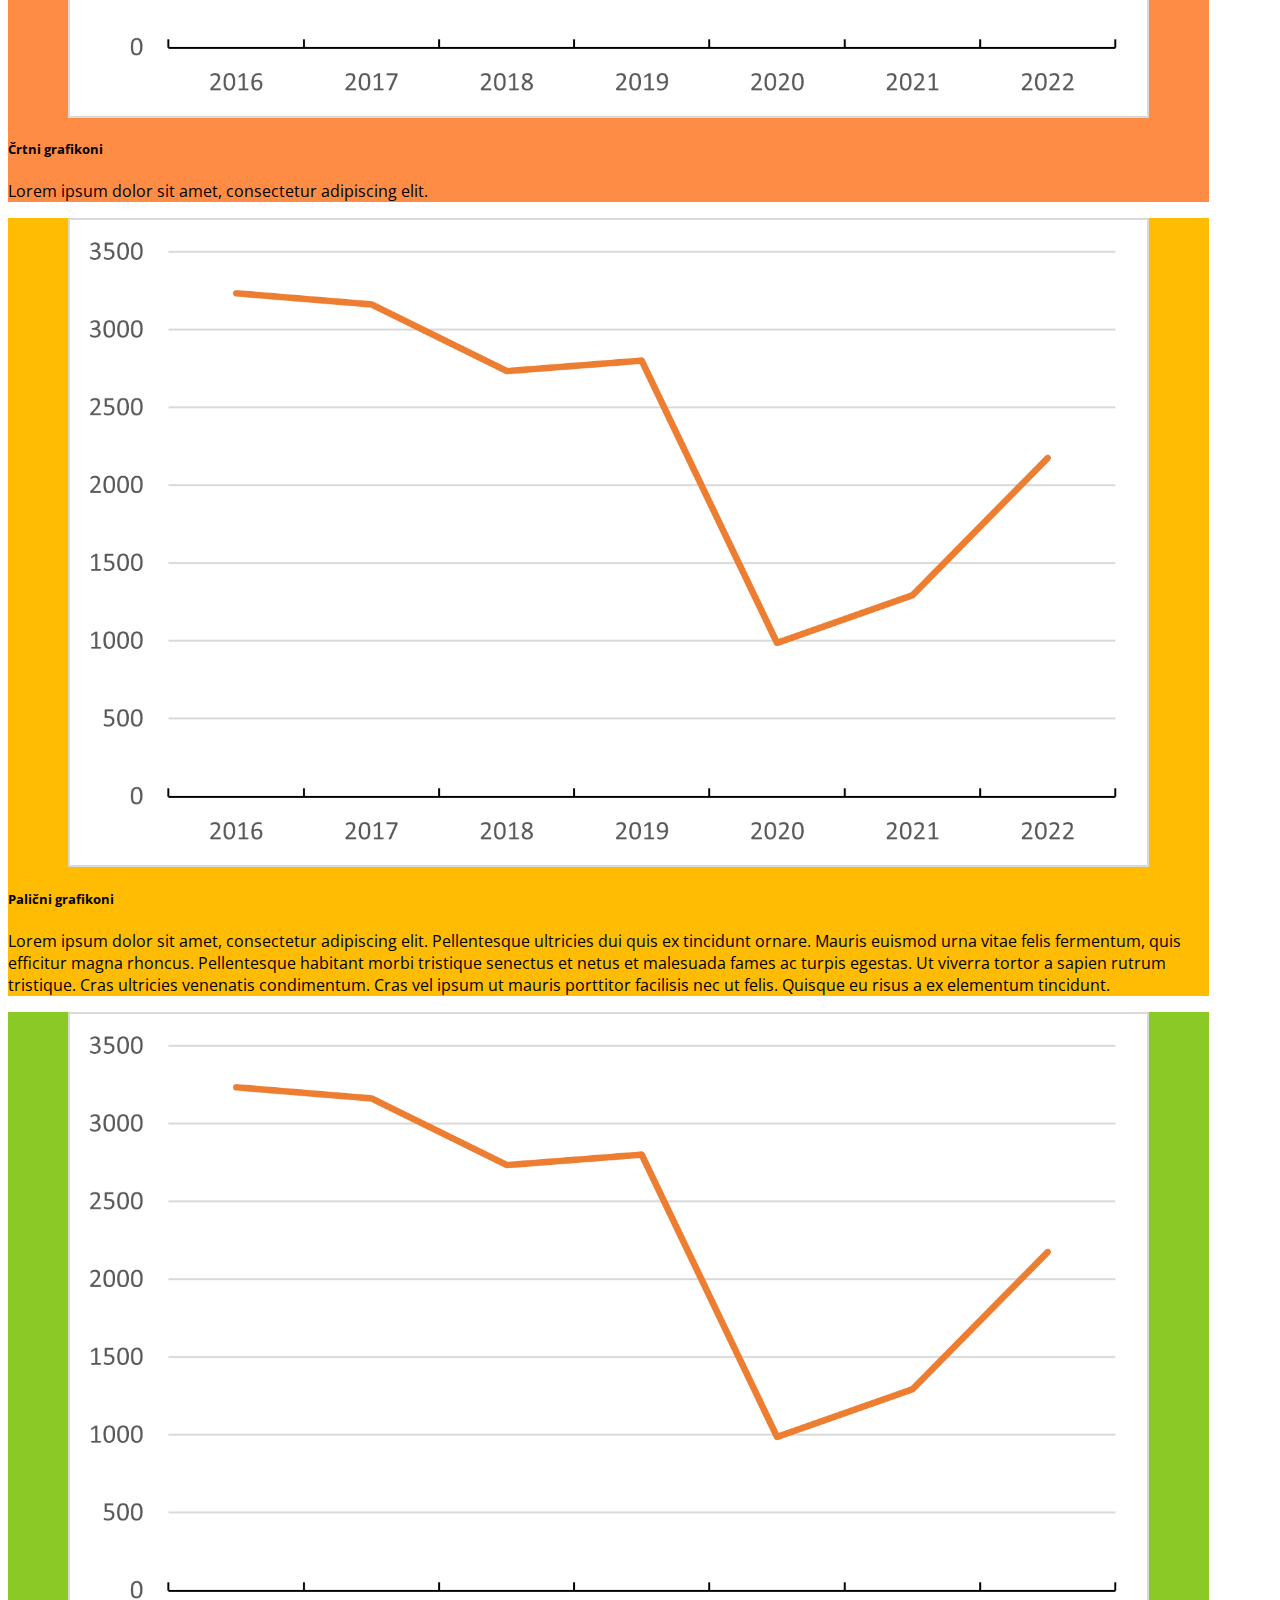
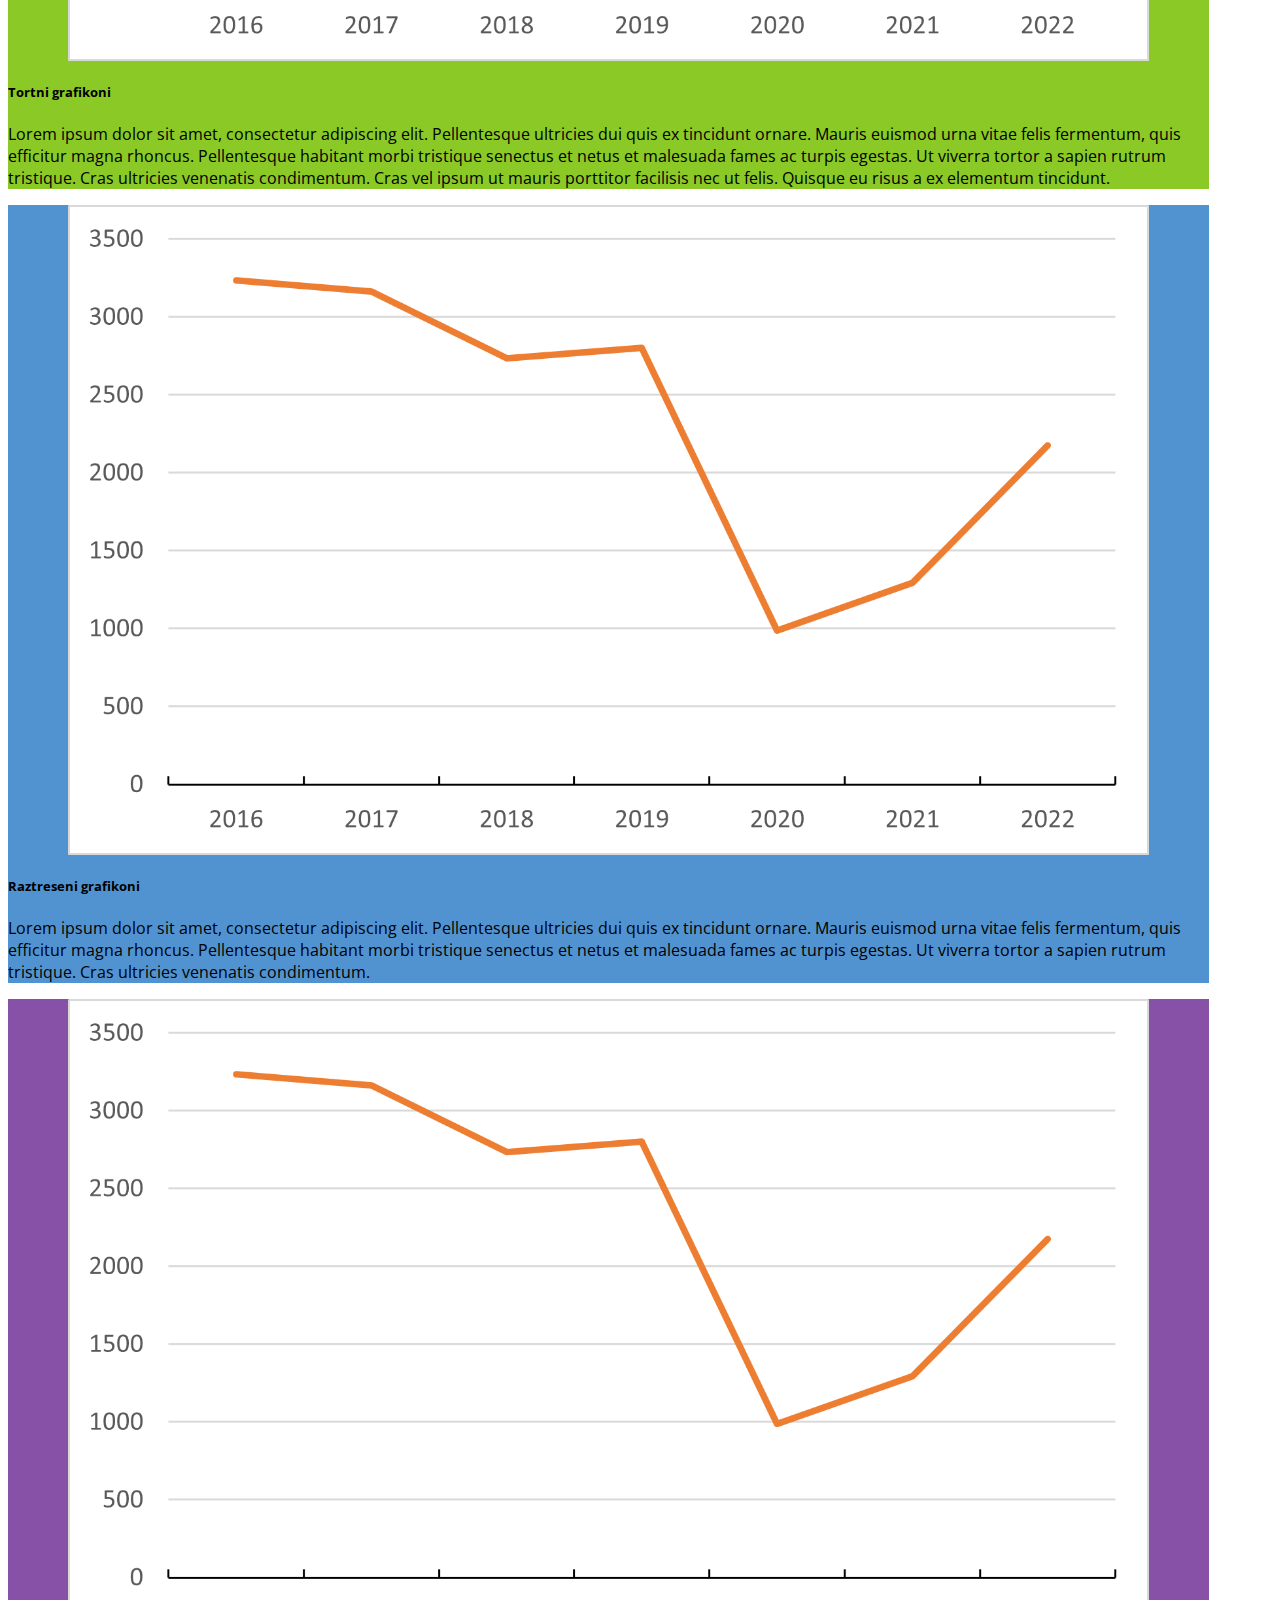
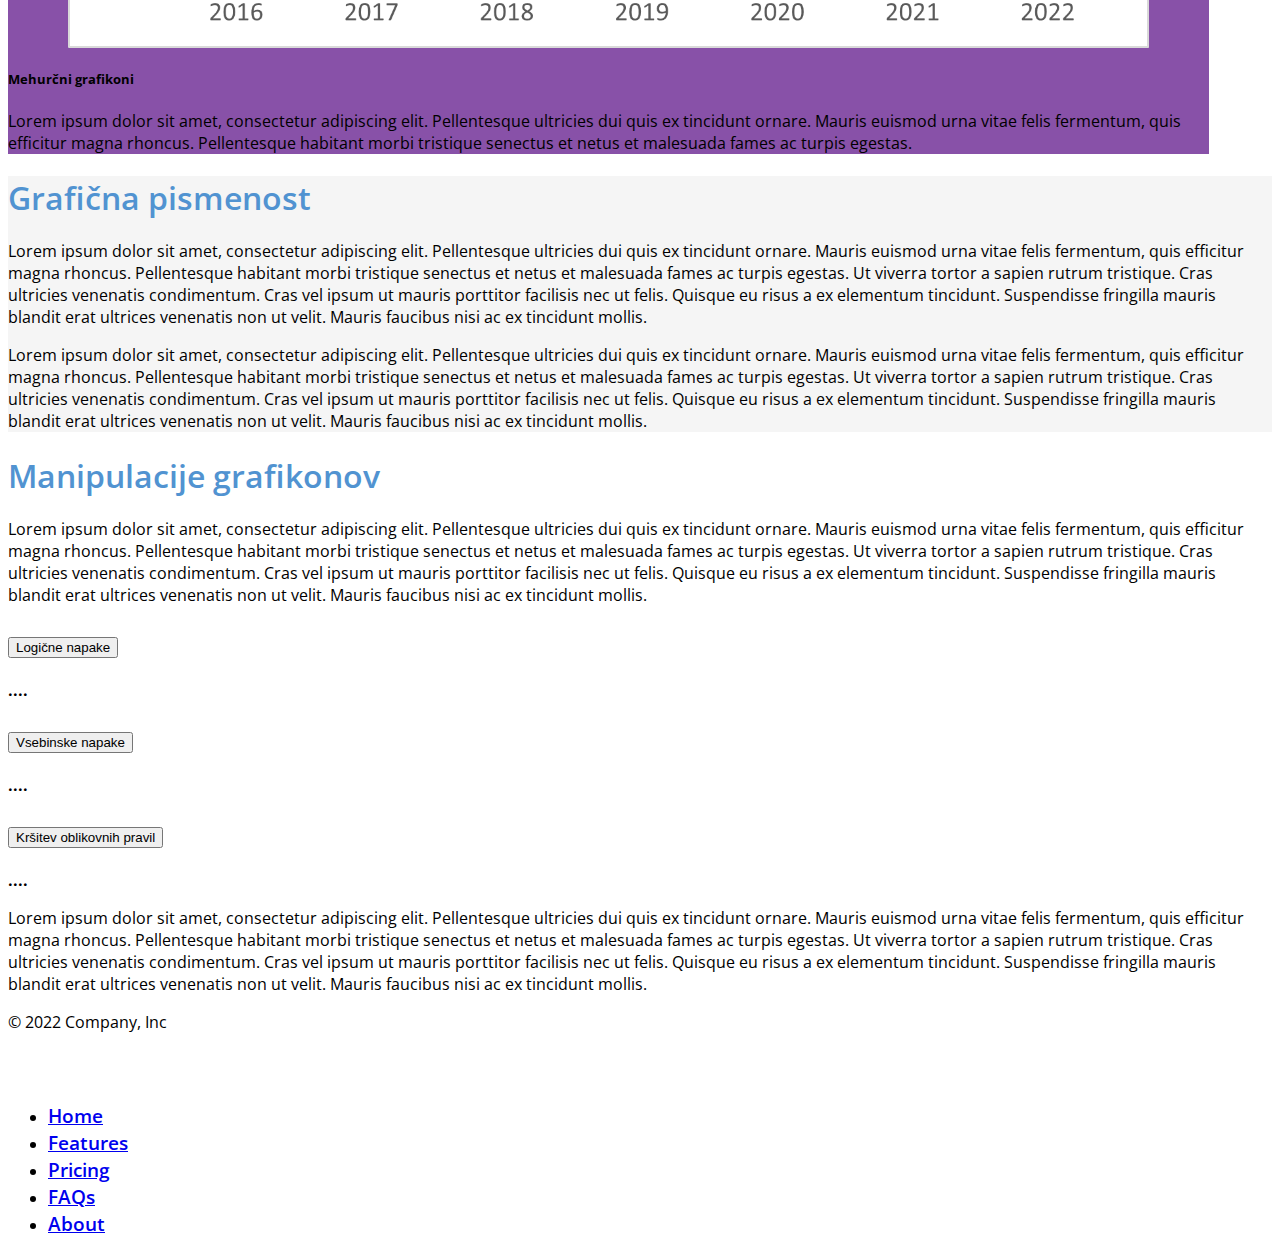
==== commit f187791e: "page v2" ====
--- a/index.html
+++ b/index.html
@@ -23,12 +23,12 @@
     <body>
         <header>
             <!-- place navbar here -->
-            <nav class="navbar navbar-expand-lg navbar-light bg-light fixed-top">
+            <nav class="navbar navbar-expand-lg navbar-light box-color fixed-top border-bottom">
                 <div class="container-md">
                     
                     <a class="navbar-brand" href="index.html">
-                        <img src="images/logo.png" width="30" height="30" class="d-inline-block align-text-top">
-                        <span class="mx-2 fs-3" style="color: #0d6efd">svet grafikonov</span>
+                        <img src="images/logo.png" width="30" height="30" class="d-inline-block text-center">
+                        <span class="logo mx-2" >Svet grafikonov</span>
                     </a>
                     
                     <button class="navbar-toggler" type="button" data-bs-toggle="collapse" data-bs-target="#navbarNavAltMarkup" aria-controls="navbarNavAltMarkup" aria-expanded="false" aria-label="Toggle navigation">
@@ -37,7 +37,7 @@
                     <div class="collapse navbar-collapse" id="navbarNavAltMarkup">
                         <div class="navbar-nav ms-auto">
                           <a class="nav-link active" href="index.html">Vse o grafikonih</a>
-                          <a class="nav-link" href="prelisicijo.html">Vas lahko prelisičijo?</a>
+                          <a class="nav-link" href="vas-lahko-prelisicijo.html">Vas lahko prelisičijo?</a>
                           <a class="nav-link" href="#">Test grafične pismenosti</a>
                           <a class="nav-link" href="#">O strani</a>
                         </div>
@@ -48,95 +48,115 @@
             
         </header>
         <main>
-            <!--Kaj je svet grafikonov?-->
-            <div class="container">
-                <div class="row" id="svet-grafikonov">
-                    <div class="col-md-6 d-flex flex-column justify-content-center align-items-center text-center">
-                        <h1>Kaj je svet grafikonov?</h1>
-                        <p>Lorem ipsum dolor sit amet, consectetur adipiscing elit. Pellentesque ultricies dui quis ex tincidunt ornare. Mauris euismod urna vitae felis fermentum, quis efficitur magna rhoncus. Pellentesque habitant morbi tristique senectus et netus et malesuada fames ac turpis egestas. Ut viverra tortor a sapien rutrum tristique. Cras ultricies venenatis condimentum. Cras vel ipsum ut mauris porttitor facilisis nec ut felis. Quisque eu risus a ex elementum tincidunt. Suspendisse fringilla mauris blandit erat ultrices venenatis non ut velit. Mauris faucibus nisi ac ex tincidunt mollis.</p>
-                    </div>
-                    <div class="col-md-6 d-flex justify-content-center align-items-center">
-                        <img src="images/grafi.png" class="img-fluid img-max" alt="Graph Image">
+            
+            <!--Kaj so grafikoni? -->
+            <div class="container" id="svet-grafikonov">
+                <div class="container">
+                    <div class="row">
+                        <div class="col-md-6 d-flex flex-column justify-content-center align-items-center text-center">
+                            <h1>Kaj je svet grafikonov?</h1>
+                            <p>Lorem ipsum dolor sit amet, consectetur adipiscing elit. Pellentesque ultricies dui quis ex tincidunt ornare. Mauris euismod urna vitae felis fermentum, quis efficitur magna rhoncus. Pellentesque habitant morbi tristique senectus et netus et malesuada fames ac turpis egestas. Ut viverra tortor a sapien rutrum tristique. Cras ultricies venenatis condimentum. Cras vel ipsum ut mauris porttitor facilisis nec ut felis. Quisque eu risus a ex elementum tincidunt. Suspendisse fringilla mauris blandit erat ultrices venenatis non ut velit. Mauris faucibus nisi ac ex tincidunt mollis.</p>
+                        </div>
+
+                        <!-- carousel -->
+                        <div class="col-md-6 mt-3 order-md-last d-flex flex-column justify-content-center align-items-center text-center">
+                            <div class="carousel slide" data-bs-ride="carousel" id="prikaz-grafov">
+                                <div class="carousel-inner">
+                                    <div class="carousel-item active">
+                                        <img src="images/Context errors/Missing data/brez_naslova_narobe.png" class="img-fluid img-max my-3">
+                                    </div>
+                                    <div class="carousel-item">
+                                        <img src="images/Context errors/Missing data/brez_naslova_narobe.png" class="img-fluid img-max my-3">
+                                    </div>
+                                    <div class="carousel-item">
+                                        <img src="images/Context errors/Missing data/brez_naslova_narobe.png" class="img-fluid img-max my-3">
+                                    </div>
+                                </div>
+                            </div>
+                        </div>
+
                     </div>
                 </div>
             </div>
 
             <!--Grafikoni-->
-            <div class="container-fluid full-screen bg-light" id="grafikoni">
-                <div class="container">
-                    <div class="row bg-light my-5">
+            <div class="container-fluid full-screen box-color" id="grafikoni">
+                <div class="container">
+                    <div class="row my-5">
                         <div class="col-md-6 mt-3 order-md-last d-flex flex-column justify-content-center align-items-center text-center">
                             <h1>Grafikoni</h1>
                             <p>Lorem ipsum dolor sit amet, consectetur adipiscing elit. Pellentesque ultricies dui quis ex tincidunt ornare. Mauris euismod urna vitae felis fermentum, quis efficitur magna rhoncus. Pellentesque habitant morbi tristique senectus et netus et malesuada fames ac turpis egestas. Ut viverra tortor a sapien rutrum tristique. Cras ultricies venenatis condimentum. Cras vel ipsum ut mauris porttitor facilisis nec ut felis. Quisque eu risus a ex elementum tincidunt. Suspendisse fringilla mauris blandit erat ultrices venenatis non ut velit. Mauris faucibus nisi ac ex tincidunt mollis.</p>
                         </div>
                         <div class="col-md-6 d-flex justify-content-center align-items-center">
-                            <img src="images/Context errors/Missing data/brez_naslova_narobe.png" class="img-fluid img-max my-3" alt="Graph Image">
+                            <img src="images/Context errors/Missing data/brez_naslova_narobe.png" class="img-fluid img-max my-3">
                         </div>
                     </div>
                 </div>
             </div>
 
             <!--Branje grafikonov-->
-            <div class="container">
-                <div class="row my-5" id="branje-grafikonov">
-                    <div class="text-center">
-                        <h1>Branje grafikonov</h1>
-                        <p>Lorem ipsum dolor sit amet, consectetur adipiscing elit. Pellentesque ultricies dui quis ex tincidunt ornare. Mauris euismod urna vitae felis fermentum, quis efficitur magna rhoncus. Pellentesque habitant morbi tristique senectus et netus et malesuada fames ac turpis egestas. Ut viverra tortor a sapien rutrum tristique. Cras ultricies venenatis condimentum. Cras vel ipsum ut mauris porttitor facilisis nec ut felis. Quisque eu risus a ex elementum tincidunt. Suspendisse fringilla mauris blandit erat ultrices venenatis non ut velit. Mauris faucibus nisi ac ex tincidunt mollis.</p>
-                    </div>
-                </div>
-                <!--CARDS-->
-                <div class="row row-cols-1 row-cols-md-2 g-4">
-                    <div class="col">
-                      <div class="card text-white bg-primary h-100">
-                        <img src="images/Context errors/Missing data/brez_naslova_narobe.png" class="card-img-top mt-4" alt="...">
-                        <div class="card-body">
-                          <h5 class="card-title text-center">Osnovni elementi grafov</h5>
-                          <p class="card-text text-center">Lorem ipsum dolor sit amet, consectetur adipiscing elit. Pellentesque ultricies dui quis ex tincidunt ornare. Mauris euismod urna vitae felis fermentum, quis efficitur magna rhoncus. Pellentesque habitant morbi tristique senectus et netus et malesuada fames ac turpis egestas. Ut viverra tortor a sapien rutrum tristique. Cras ultricies venenatis condimentum. Cras vel ipsum ut mauris porttitor facilisis nec ut felis. Quisque eu risus a ex elementum tincidunt.</p>
-                        </div>
-                      </div>
-                    </div>
-                    <div class="col">
-                        <div class="card text-white bg-danger h-100">
-                          <img src="images/Context errors/Missing data/brez_naslova_narobe.png" class="card-img-top mt-4" alt="...">
-                          <div class="card-body">
-                            <h5 class="card-title text-center">Črtni grafikoni</h5>
-                            <p class="card-text text-center">Lorem ipsum dolor sit amet, consectetur adipiscing elit.</p>
-                          </div>
-                        </div>
-                      </div>
-                    <div class="col">
-                      <div class="card text-white bg-warning h-100">
-                        <img src="images/Context errors/Missing data/brez_naslova_narobe.png" class="card-img-top mt-4" alt="...">
-                        <div class="card-body">
-                          <h5 class="card-title text-center">Palični grafikoni</h5>
-                          <p class="card-text text-center">Lorem ipsum dolor sit amet, consectetur adipiscing elit. Pellentesque ultricies dui quis ex tincidunt ornare. Mauris euismod urna vitae felis fermentum, quis efficitur magna rhoncus. Pellentesque habitant morbi tristique senectus et netus et malesuada fames ac turpis egestas. Ut viverra tortor a sapien rutrum tristique. Cras ultricies venenatis condimentum. Cras vel ipsum ut mauris porttitor facilisis nec ut felis. Quisque eu risus a ex elementum tincidunt.</p>
-                        </div>
-                      </div>
-                    </div>
-                    <div class="col">
-                        <div class="card text-white bg-info h-100">
-                            <img src="images/Context errors/Missing data/brez_naslova_narobe.png" class="card-img-top mt-4" alt="...">
+            <div class="container"  id="branje-grafikonov">
+                <div class="container">
+                    <div class="row my-5">
+                        <div class="text-center">
+                            <h1>Branje grafikonov</h1>
+                            <p>Lorem ipsum dolor sit amet, consectetur adipiscing elit. Pellentesque ultricies dui quis ex tincidunt ornare. Mauris euismod urna vitae felis fermentum, quis efficitur magna rhoncus. Pellentesque habitant morbi tristique senectus et netus et malesuada fames ac turpis egestas. Ut viverra tortor a sapien rutrum tristique. Cras ultricies venenatis condimentum. Cras vel ipsum ut mauris porttitor facilisis nec ut felis. Quisque eu risus a ex elementum tincidunt. Suspendisse fringilla mauris blandit erat ultrices venenatis non ut velit. Mauris faucibus nisi ac ex tincidunt mollis.</p>
+                        </div>
+                    </div>
+                    <!--CARDS-->
+                    <div class="row row-cols-1 row-cols-md-2 g-4">
+                        <div class="col d-flex justify-content-center">
+                        <div class="card text-white h-100" style="background-color: var(--color-1);">
+                            <img src="images/Context errors/Missing data/brez_naslova_narobe.png" class="card-img-top mt-4">
                             <div class="card-body">
-                            <h5 class="card-title text-center">Tortni grafikoni</h5>
+                            <h5 class="card-title text-center">Osnovni elementi grafov</h5>
                             <p class="card-text text-center">Lorem ipsum dolor sit amet, consectetur adipiscing elit. Pellentesque ultricies dui quis ex tincidunt ornare. Mauris euismod urna vitae felis fermentum, quis efficitur magna rhoncus. Pellentesque habitant morbi tristique senectus et netus et malesuada fames ac turpis egestas. Ut viverra tortor a sapien rutrum tristique. Cras ultricies venenatis condimentum. Cras vel ipsum ut mauris porttitor facilisis nec ut felis. Quisque eu risus a ex elementum tincidunt.</p>
                             </div>
                         </div>
-                    </div>
-                    <div class="col">
-                        <div class="card text-white bg-secondary h-100">
-                            <img src="images/Context errors/Missing data/brez_naslova_narobe.png" class="card-img-top mt-4" alt="...">
+                        </div>
+                        <div class="col d-flex justify-content-center">
+                            <div class="card text-white h-100" style="background-color: var(--color-2);">
+                            <img src="images/Context errors/Missing data/brez_naslova_narobe.png" class="card-img-top mt-4">
                             <div class="card-body">
-                            <h5 class="card-title text-center">Raztreseni grafikoni</h5>
-                            <p class="card-text text-center">Lorem ipsum dolor sit amet, consectetur adipiscing elit. Pellentesque ultricies dui quis ex tincidunt ornare. Mauris euismod urna vitae felis fermentum, quis efficitur magna rhoncus. Pellentesque habitant morbi tristique senectus et netus et malesuada fames ac turpis egestas. Ut viverra tortor a sapien rutrum tristique. Cras ultricies venenatis condimentum. </p>
-                            </div>
-                        </div>
-                        </div>
-                        <div class="col">
-                        <div class="card text-white bg-success h-100">
-                            <img src="images/Context errors/Missing data/brez_naslova_narobe.png" class="card-img-top mt-4" alt="...">
+                                <h5 class="card-title text-center">Črtni grafikoni</h5>
+                                <p class="card-text text-center">Lorem ipsum dolor sit amet, consectetur adipiscing elit.</p>
+                            </div>
+                            </div>
+                        </div>
+                        <div class="col d-flex justify-content-center">
+                        <div class="card text-white h-100" style="background-color: var(--color-3);">
+                            <img src="images/Context errors/Missing data/brez_naslova_narobe.png" class="card-img-top mt-4">
                             <div class="card-body">
-                            <h5 class="card-title text-center">Mehurčni grafikoni</h5>
-                            <p class="card-text text-center">Lorem ipsum dolor sit amet, consectetur adipiscing elit. Pellentesque ultricies dui quis ex tincidunt ornare. Mauris euismod urna vitae felis fermentum, quis efficitur magna rhoncus. Pellentesque habitant morbi tristique senectus et netus et malesuada fames ac turpis egestas. </p>
+                            <h5 class="card-title text-center">Palični grafikoni</h5>
+                            <p class="card-text text-center">Lorem ipsum dolor sit amet, consectetur adipiscing elit. Pellentesque ultricies dui quis ex tincidunt ornare. Mauris euismod urna vitae felis fermentum, quis efficitur magna rhoncus. Pellentesque habitant morbi tristique senectus et netus et malesuada fames ac turpis egestas. Ut viverra tortor a sapien rutrum tristique. Cras ultricies venenatis condimentum. Cras vel ipsum ut mauris porttitor facilisis nec ut felis. Quisque eu risus a ex elementum tincidunt.</p>
+                            </div>
+                        </div>
+                        </div>
+                        <div class="col d-flex justify-content-center">
+                            <div class="card text-white h-100" style="background-color: var(--color-4);">
+                                <img src="images/Context errors/Missing data/brez_naslova_narobe.png" class="card-img-top mt-4">
+                                <div class="card-body">
+                                <h5 class="card-title text-center">Tortni grafikoni</h5>
+                                <p class="card-text text-center">Lorem ipsum dolor sit amet, consectetur adipiscing elit. Pellentesque ultricies dui quis ex tincidunt ornare. Mauris euismod urna vitae felis fermentum, quis efficitur magna rhoncus. Pellentesque habitant morbi tristique senectus et netus et malesuada fames ac turpis egestas. Ut viverra tortor a sapien rutrum tristique. Cras ultricies venenatis condimentum. Cras vel ipsum ut mauris porttitor facilisis nec ut felis. Quisque eu risus a ex elementum tincidunt.</p>
+                                </div>
+                            </div>
+                        </div>
+                        <div class="col d-flex justify-content-center">
+                            <div class="card text-white h-100" style="background-color: var(--color-5);">
+                                <img src="images/Context errors/Missing data/brez_naslova_narobe.png" class="card-img-top mt-4">
+                                <div class="card-body">
+                                <h5 class="card-title text-center">Raztreseni grafikoni</h5>
+                                <p class="card-text text-center">Lorem ipsum dolor sit amet, consectetur adipiscing elit. Pellentesque ultricies dui quis ex tincidunt ornare. Mauris euismod urna vitae felis fermentum, quis efficitur magna rhoncus. Pellentesque habitant morbi tristique senectus et netus et malesuada fames ac turpis egestas. Ut viverra tortor a sapien rutrum tristique. Cras ultricies venenatis condimentum. </p>
+                                </div>
+                            </div>
+                            </div>
+                            <div class="col d-flex justify-content-center">
+                            <div class="card text-white h-100" style="background-color: var(--color-6);">
+                                <img src="images/Context errors/Missing data/brez_naslova_narobe.png" class="card-img-top mt-4">
+                                <div class="card-body">
+                                <h5 class="card-title text-center">Mehurčni grafikoni</h5>
+                                <p class="card-text text-center">Lorem ipsum dolor sit amet, consectetur adipiscing elit. Pellentesque ultricies dui quis ex tincidunt ornare. Mauris euismod urna vitae felis fermentum, quis efficitur magna rhoncus. Pellentesque habitant morbi tristique senectus et netus et malesuada fames ac turpis egestas. </p>
+                                </div>
                             </div>
                         </div>
                     </div>
@@ -144,9 +164,9 @@
             </div>
 
             <!--Grafična pismenost-->
-            <div class="container-fluid full-screen bg-light" id="graficna-pismenost">
-                <div class="container">
-                    <div class="row bg-light mt-5">
+            <div class="container-fluid full-screen box-color" id="graficna-pismenost">
+                <div class="container">
+                    <div class="row mt-5">
                         <h1 class="text-center mt-3">Grafična pismenost</h1>
                         <div class="col-md-6 my-2 d-flex flex-column justify-content-center align-items-center text-center">
                             <p>Lorem ipsum dolor sit amet, consectetur adipiscing elit. Pellentesque ultricies dui quis ex tincidunt ornare. Mauris euismod urna vitae felis fermentum, quis efficitur magna rhoncus. Pellentesque habitant morbi tristique senectus et netus et malesuada fames ac turpis egestas. Ut viverra tortor a sapien rutrum tristique. Cras ultricies venenatis condimentum. Cras vel ipsum ut mauris porttitor facilisis nec ut felis. Quisque eu risus a ex elementum tincidunt. Suspendisse fringilla mauris blandit erat ultrices venenatis non ut velit. Mauris faucibus nisi ac ex tincidunt mollis.</p>
@@ -159,56 +179,58 @@
             </div>
 
             <!--Možne manipulacije-->
-            <div class="container  mt-3" id="manipulacije-grafikonov">
-                <div class="text-center">
-                    <h1>Manipulacije grafikonov</h1>
-                    <p>Lorem ipsum dolor sit amet, consectetur adipiscing elit. Pellentesque ultricies dui quis ex tincidunt ornare. Mauris euismod urna vitae felis fermentum, quis efficitur magna rhoncus. Pellentesque habitant morbi tristique senectus et netus et malesuada fames ac turpis egestas. Ut viverra tortor a sapien rutrum tristique. Cras ultricies venenatis condimentum. Cras vel ipsum ut mauris porttitor facilisis nec ut felis. Quisque eu risus a ex elementum tincidunt. Suspendisse fringilla mauris blandit erat ultrices venenatis non ut velit. Mauris faucibus nisi ac ex tincidunt mollis.</p>
-                </div>
-
-                <!--Accordion-->
-                <div class="accordion" id="accordionExample">
-
-                    <div class="accordion-item">
-                        <h2 class="accordion-header" id="headingOne">
-                          <button class="accordion-button collapsed" type="button" data-bs-toggle="collapse" data-bs-target="#collapseOne" aria-expanded="false" aria-controls="collapseOne">
-                            Logične napake 
-                          </button>
+            <div class="container" id="manipulacije-grafikonov">
+                <div class="container my-5">
+                    <div class="text-center">
+                        <h1>Manipulacije grafikonov</h1>
+                        <p>Lorem ipsum dolor sit amet, consectetur adipiscing elit. Pellentesque ultricies dui quis ex tincidunt ornare. Mauris euismod urna vitae felis fermentum, quis efficitur magna rhoncus. Pellentesque habitant morbi tristique senectus et netus et malesuada fames ac turpis egestas. Ut viverra tortor a sapien rutrum tristique. Cras ultricies venenatis condimentum. Cras vel ipsum ut mauris porttitor facilisis nec ut felis. Quisque eu risus a ex elementum tincidunt. Suspendisse fringilla mauris blandit erat ultrices venenatis non ut velit. Mauris faucibus nisi ac ex tincidunt mollis.</p>
+                    </div>
+
+                    <!--Accordion-->
+                    <div class="accordion" id="accordionExample">
+
+                        <div class="accordion-item">
+                            <h2 class="accordion-header" id="headingOne">
+                            <button class="accordion-button collapsed" type="button" data-bs-toggle="collapse" data-bs-target="#collapseOne" aria-expanded="false" aria-controls="collapseOne">
+                                Logične napake 
+                            </button>
+                            </h2>
+                            <div id="collapseOne" class="accordion-collapse collapse" aria-labelledby="headingOne" data-bs-parent="#accordionExample">
+                                <div class="accordion-body">
+                                    <strong>....</strong>                          
+                                </div>
+                            </div>
+                        </div>
+
+                        <div class="accordion-item">
+                        <h2 class="accordion-header" id="headingTwo">
+                            <button class="accordion-button collapsed" type="button" data-bs-toggle="collapse" data-bs-target="#collapseTwo" aria-expanded="false" aria-controls="collapseTwo">
+                                Vsebinske napake 
+                            </button>
                         </h2>
-                        <div id="collapseOne" class="accordion-collapse collapse" aria-labelledby="headingOne" data-bs-parent="#accordionExample">
+                        <div id="collapseTwo" class="accordion-collapse collapse" aria-labelledby="headingTwo" data-bs-parent="#accordionExample">
                             <div class="accordion-body">
                                 <strong>....</strong>                          
                             </div>
                         </div>
-                    </div>
-
-                    <div class="accordion-item">
-                      <h2 class="accordion-header" id="headingTwo">
-                        <button class="accordion-button collapsed" type="button" data-bs-toggle="collapse" data-bs-target="#collapseTwo" aria-expanded="false" aria-controls="collapseTwo">
-                            Vsebinske napake 
-                        </button>
-                      </h2>
-                      <div id="collapseTwo" class="accordion-collapse collapse" aria-labelledby="headingTwo" data-bs-parent="#accordionExample">
-                        <div class="accordion-body">
-                            <strong>....</strong>                          
-                        </div>
-                      </div>
-                    </div>
-                    <div class="accordion-item">
-                      <h2 class="accordion-header" id="headingThree">
-                        <button class="accordion-button collapsed" type="button" data-bs-toggle="collapse" data-bs-target="#collapseThree" aria-expanded="false" aria-controls="collapseThree">
-                            Kršitev oblikovnih pravil 
-                        </button>
-                      </h2>
-                      <div id="collapseThree" class="accordion-collapse collapse" aria-labelledby="headingThree" data-bs-parent="#accordionExample">
-                        <div class="accordion-body">
-                            <strong>....</strong>                          
-                        </div>
-                      </div>
-                    </div>
-                  </div>
-
-                  <div class="text-center mt-3">
-                    <p>Lorem ipsum dolor sit amet, consectetur adipiscing elit. Pellentesque ultricies dui quis ex tincidunt ornare. Mauris euismod urna vitae felis fermentum, quis efficitur magna rhoncus. Pellentesque habitant morbi tristique senectus et netus et malesuada fames ac turpis egestas. Ut viverra tortor a sapien rutrum tristique. Cras ultricies venenatis condimentum. Cras vel ipsum ut mauris porttitor facilisis nec ut felis. Quisque eu risus a ex elementum tincidunt. Suspendisse fringilla mauris blandit erat ultrices venenatis non ut velit. Mauris faucibus nisi ac ex tincidunt mollis.</p>
+                        </div>
+                        <div class="accordion-item">
+                        <h2 class="accordion-header" id="headingThree">
+                            <button class="accordion-button collapsed" type="button" data-bs-toggle="collapse" data-bs-target="#collapseThree" aria-expanded="false" aria-controls="collapseThree">
+                                Kršitev oblikovnih pravil 
+                            </button>
+                        </h2>
+                        <div id="collapseThree" class="accordion-collapse collapse" aria-labelledby="headingThree" data-bs-parent="#accordionExample">
+                            <div class="accordion-body">
+                                <strong>....</strong>                          
+                            </div>
+                        </div>
+                        </div>
+                    </div>
+
+                    <div class="text-center mt-3">
+                        <p>Lorem ipsum dolor sit amet, consectetur adipiscing elit. Pellentesque ultricies dui quis ex tincidunt ornare. Mauris euismod urna vitae felis fermentum, quis efficitur magna rhoncus. Pellentesque habitant morbi tristique senectus et netus et malesuada fames ac turpis egestas. Ut viverra tortor a sapien rutrum tristique. Cras ultricies venenatis condimentum. Cras vel ipsum ut mauris porttitor facilisis nec ut felis. Quisque eu risus a ex elementum tincidunt. Suspendisse fringilla mauris blandit erat ultrices venenatis non ut velit. Mauris faucibus nisi ac ex tincidunt mollis.</p>
+                    </div>
                 </div>
             </div>
         </main>
@@ -216,7 +238,7 @@
 
         <footer>
             <!-- place footer here -->
-            <div class="container-fluid full-screen bg-light">
+            <div class="container-fluid full-screen">
                 <div class="container">
                     <footer class="d-flex flex-wrap justify-content-between align-items-center py-3 my-4 border-top">
                     <p class="col-md-4 mb-0 text-muted">© 2022 Company, Inc</p>
--- a/styles.css
+++ b/styles.css
@@ -1,20 +1,62 @@
+@import url('https://fonts.cdnfonts.com/css/cooper-hewitt');
+@import url('https://fonts.googleapis.com/css2?family=Open+Sans');
+
+
+:root {
+    --main-color: #5193D1; /* Example color */
+    --body-font: 'Open Sans', sans-serif;
+    --title-font: 'Open Sans', sans-serif;
+    --logo-font: 'Open Sans', sans-serif;
+    --bg-color: #f5f5f5; 
+    --color-1: #FF5353; 
+    --color-2: #FF8C45;
+    --color-3: #ffbc03;
+    --color-4: #8BC926;
+    --color-5: #5193D1;
+    --color-6: #8851A8;
+    --color-7: gray; 
+
+}
+
+
 body {
     padding-top: 80px;
-  }
+    font-family: var(--body-font); 
+}
 
+.box-color {
+    background-color: var(--bg-color);
+}
+
+h1, h2, h3{
+    font-family: var(--logo-font);
+    color: var(--main-color); 
+    font-weight: 600;
+}
+
+/* NAVBAR */
+.logo {
+    color: var(--main-color); 
+    font-weight: 600;
+    font-size: x-large;
+    font-family: var(--logo-font);
+}
+
+.nav-link{
+    font-size: larger;
+    font-family: var(--title-font);
+    font-weight: 600;
+}
 
 .nav-link:hover{
-    color: #0d6efd;
-}
-
-.active{
-    font-weight: bold;
+    color: var(--main-color);
+    font-size: larger;
 }
 
 
 /* IMAGE */ 
 .img-max {
-    max-width: 70%;
+    max-width: 90%;
     width:100%;
 }
 
@@ -27,3 +69,72 @@
     object-fit: cover;
     width: 90%;
 }
+
+.card {
+    width: 95%;
+}
+
+
+/* KVIZ */
+.btn-quiz {
+    margin-top: 5px;
+    margin-bottom: 5px;
+    margin-right: 20px;
+    margin-left: 20px;
+    color:white;
+    background-color: var(--color-6);
+}
+
+.btn-quiz {
+    margin-top: 5px;
+    margin-bottom: 5px;
+    margin-right: 20px;
+    margin-left: 20px;
+    color:white;
+    background-color: var(--color-6);
+}
+
+.btn-quiz:hover {
+    color:white;
+    background-color: var(--color-6);
+    opacity: 0.8;
+}
+
+.btn-go {
+    margin-top: 5px;
+    margin-bottom: 5px;
+    margin-right: 20px;
+    margin-left: 20px;
+    color:black;
+    border-width: 5px;
+    border-color: var(--color-6);
+    font-weight: 600;
+}
+
+.btn-go:hover {
+    border-color: var(--color-6);
+}
+
+.border-quiz {
+    border-style: solid;
+    border-width: 10px;
+    border-color: var(--color-6);
+}
+
+.progress-bar-wrapper {
+    display: flex;
+    justify-content: center;
+}
+.progress {
+    width: 100%;
+    max-width: 400px;
+}
+
+.score-result {
+    padding-left: 10px;
+    padding-right: 10px;
+    color:white;
+    background-color: var(--color-5);
+    border-radius: 10px;
+    font-size: large;
+}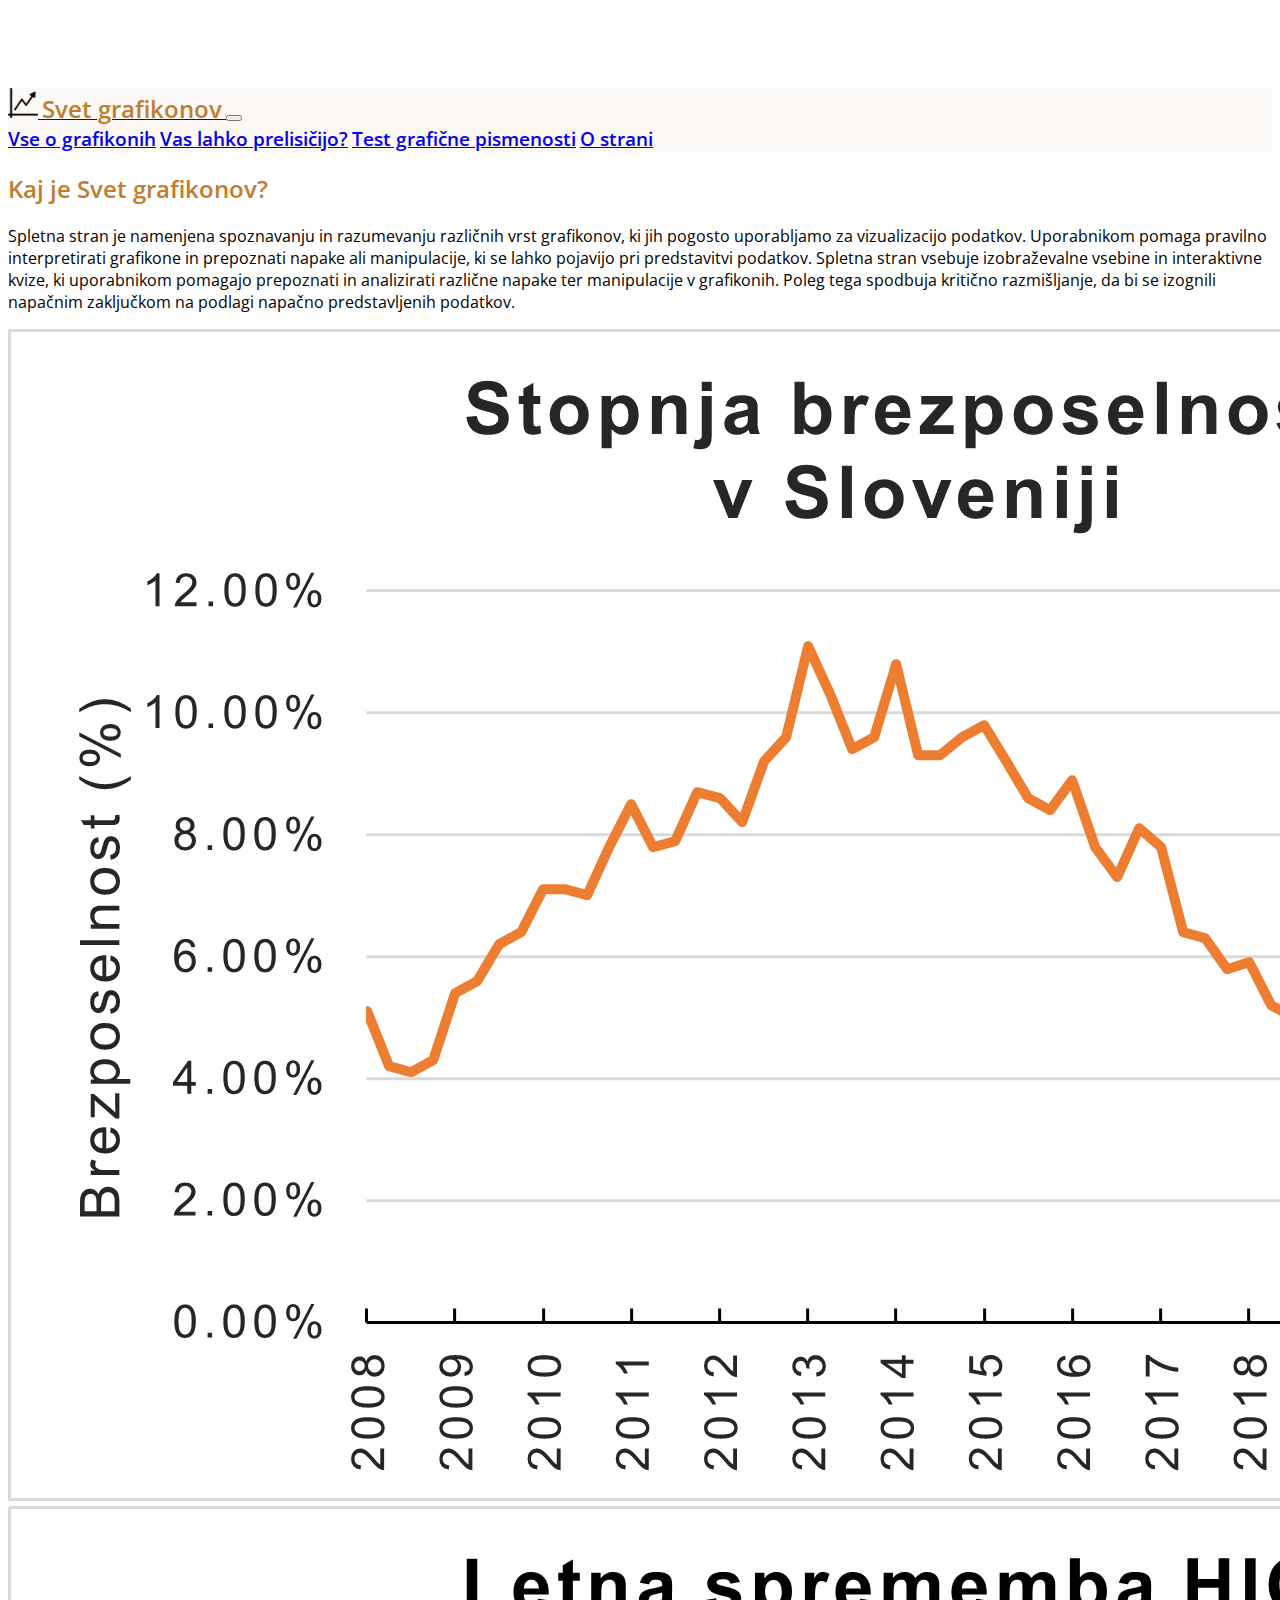
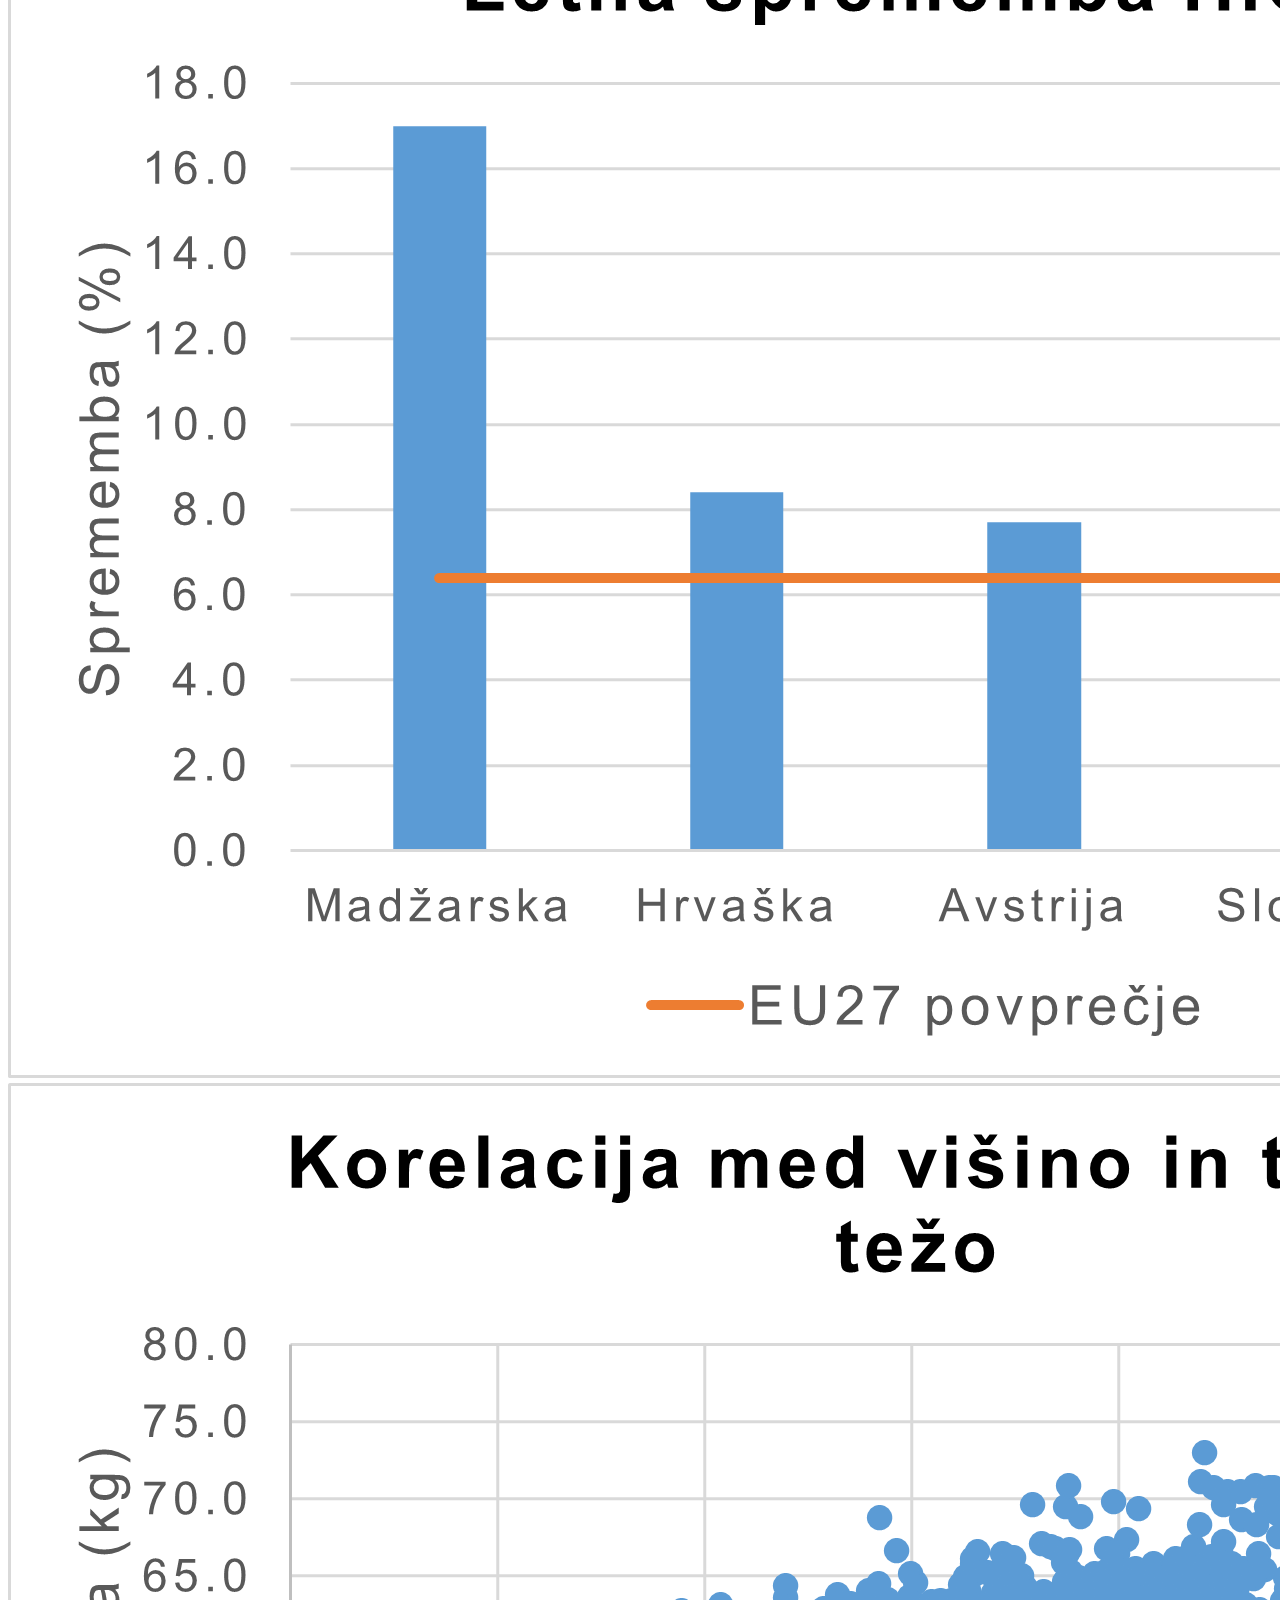
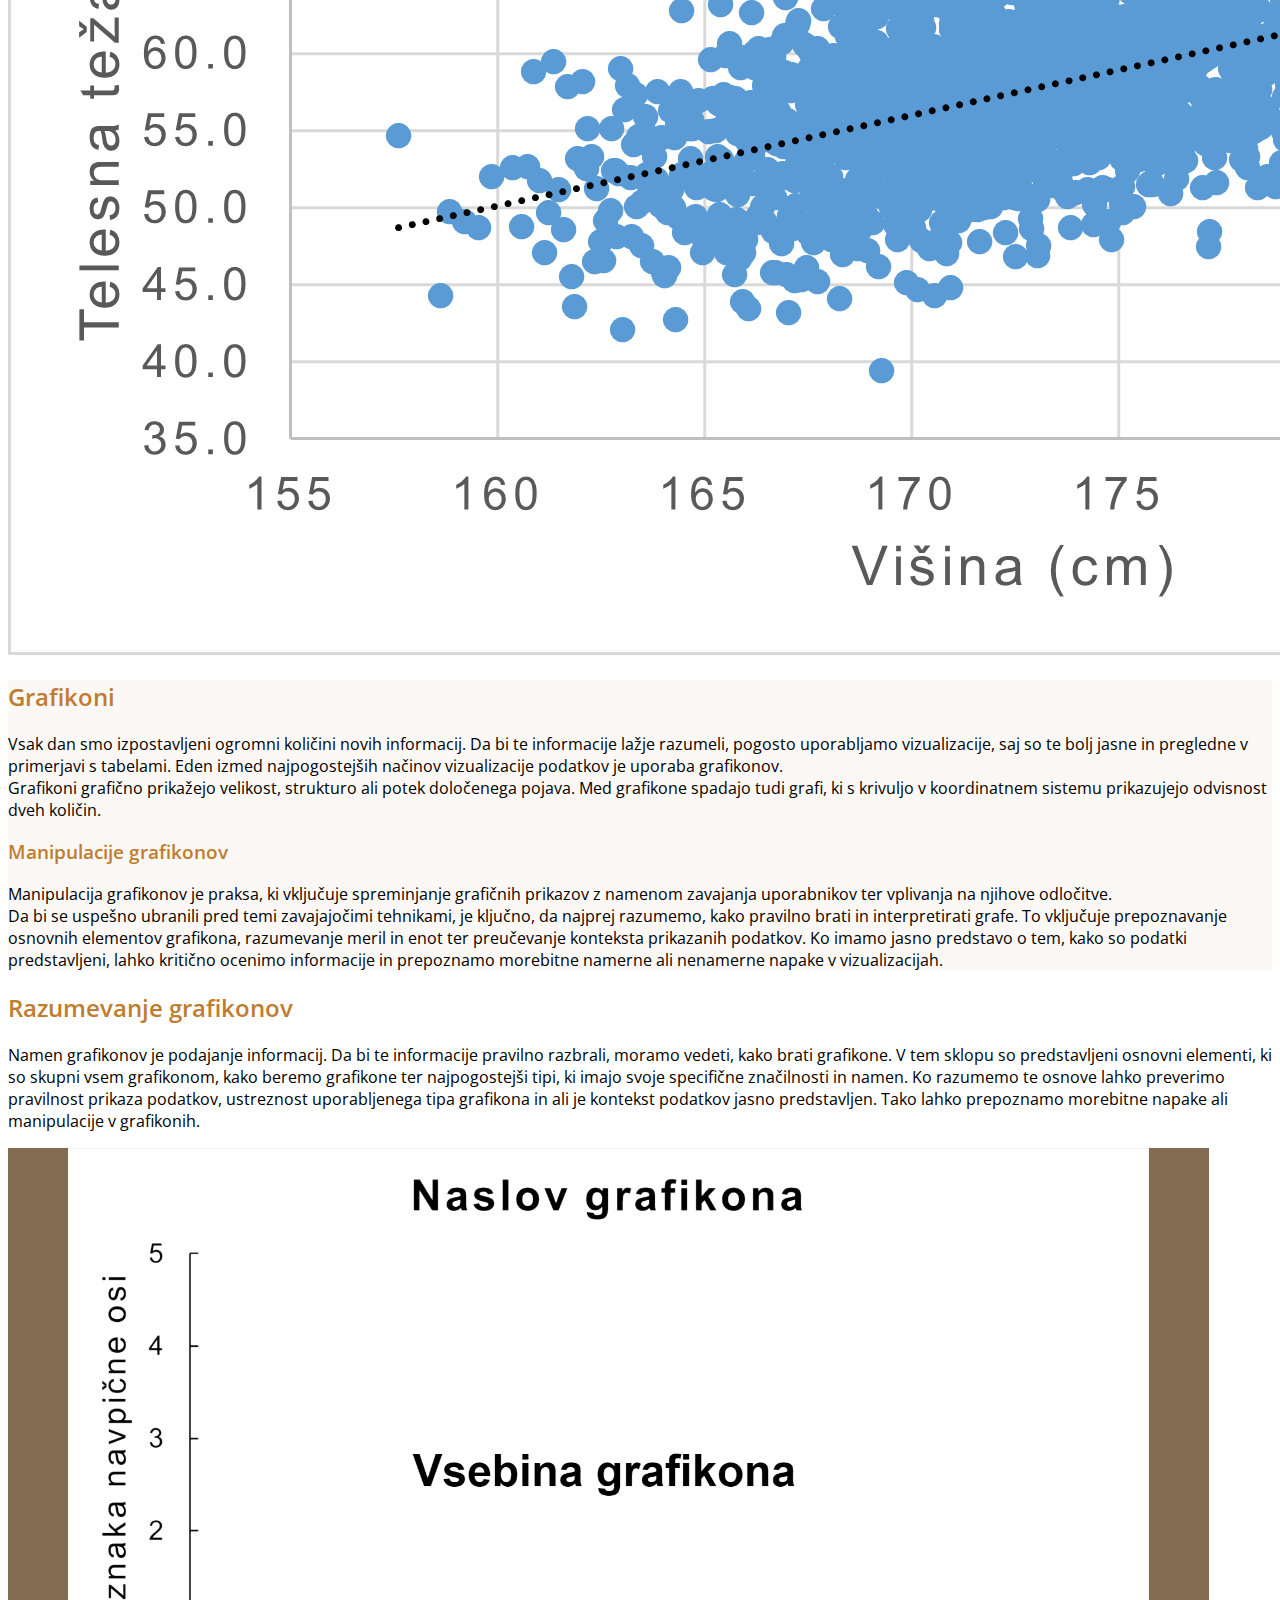
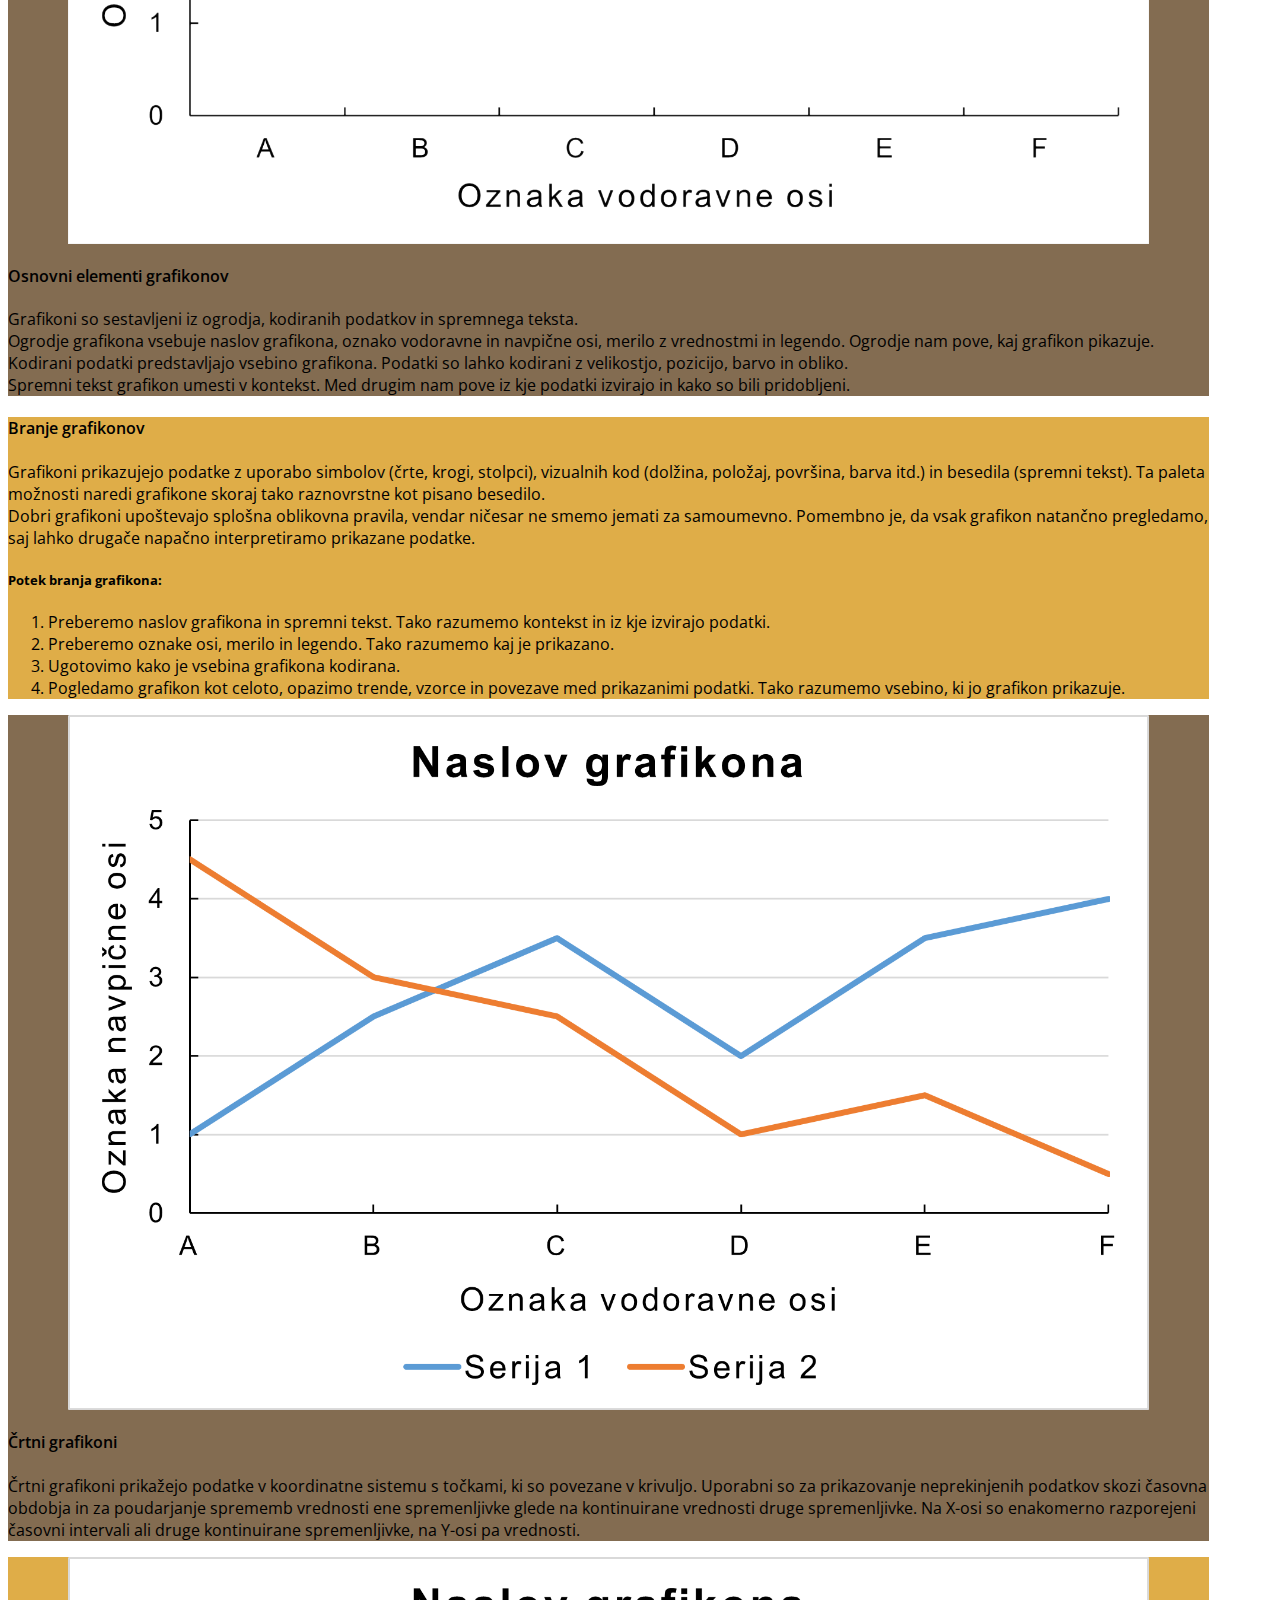
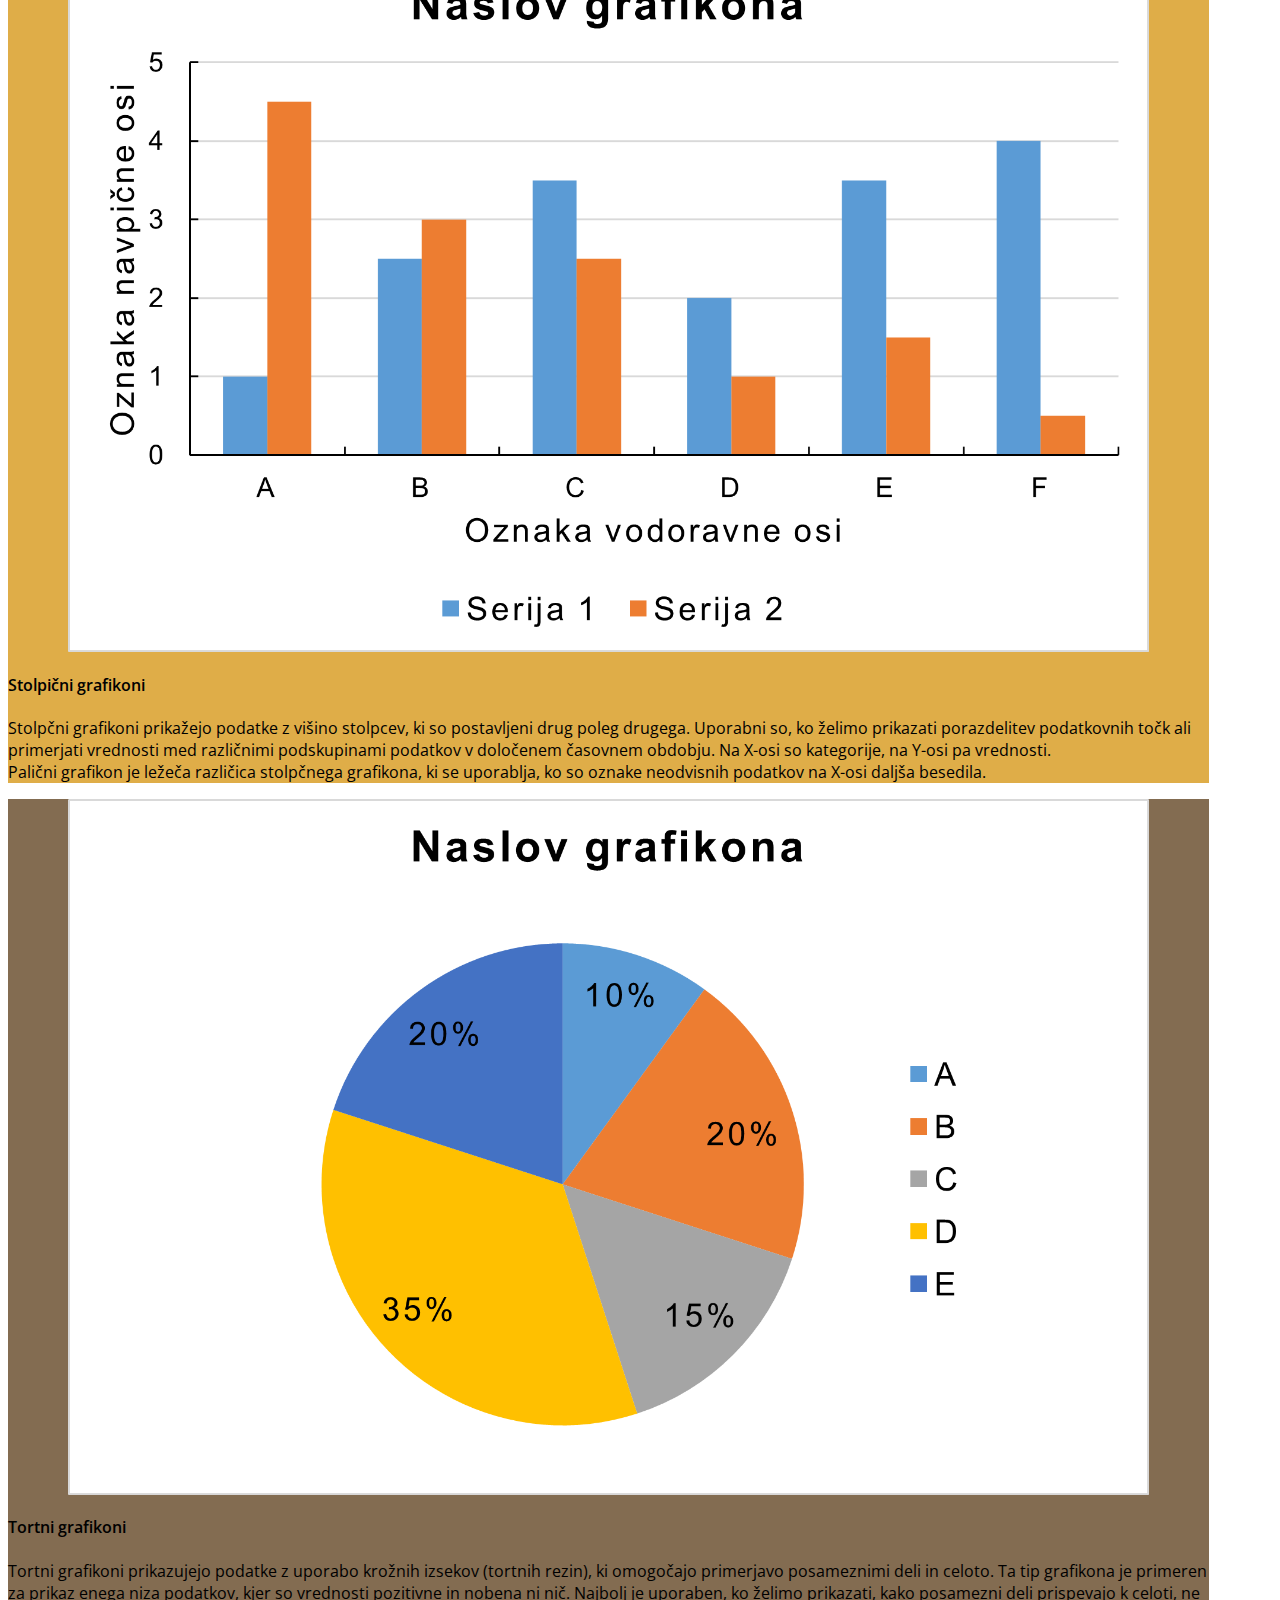
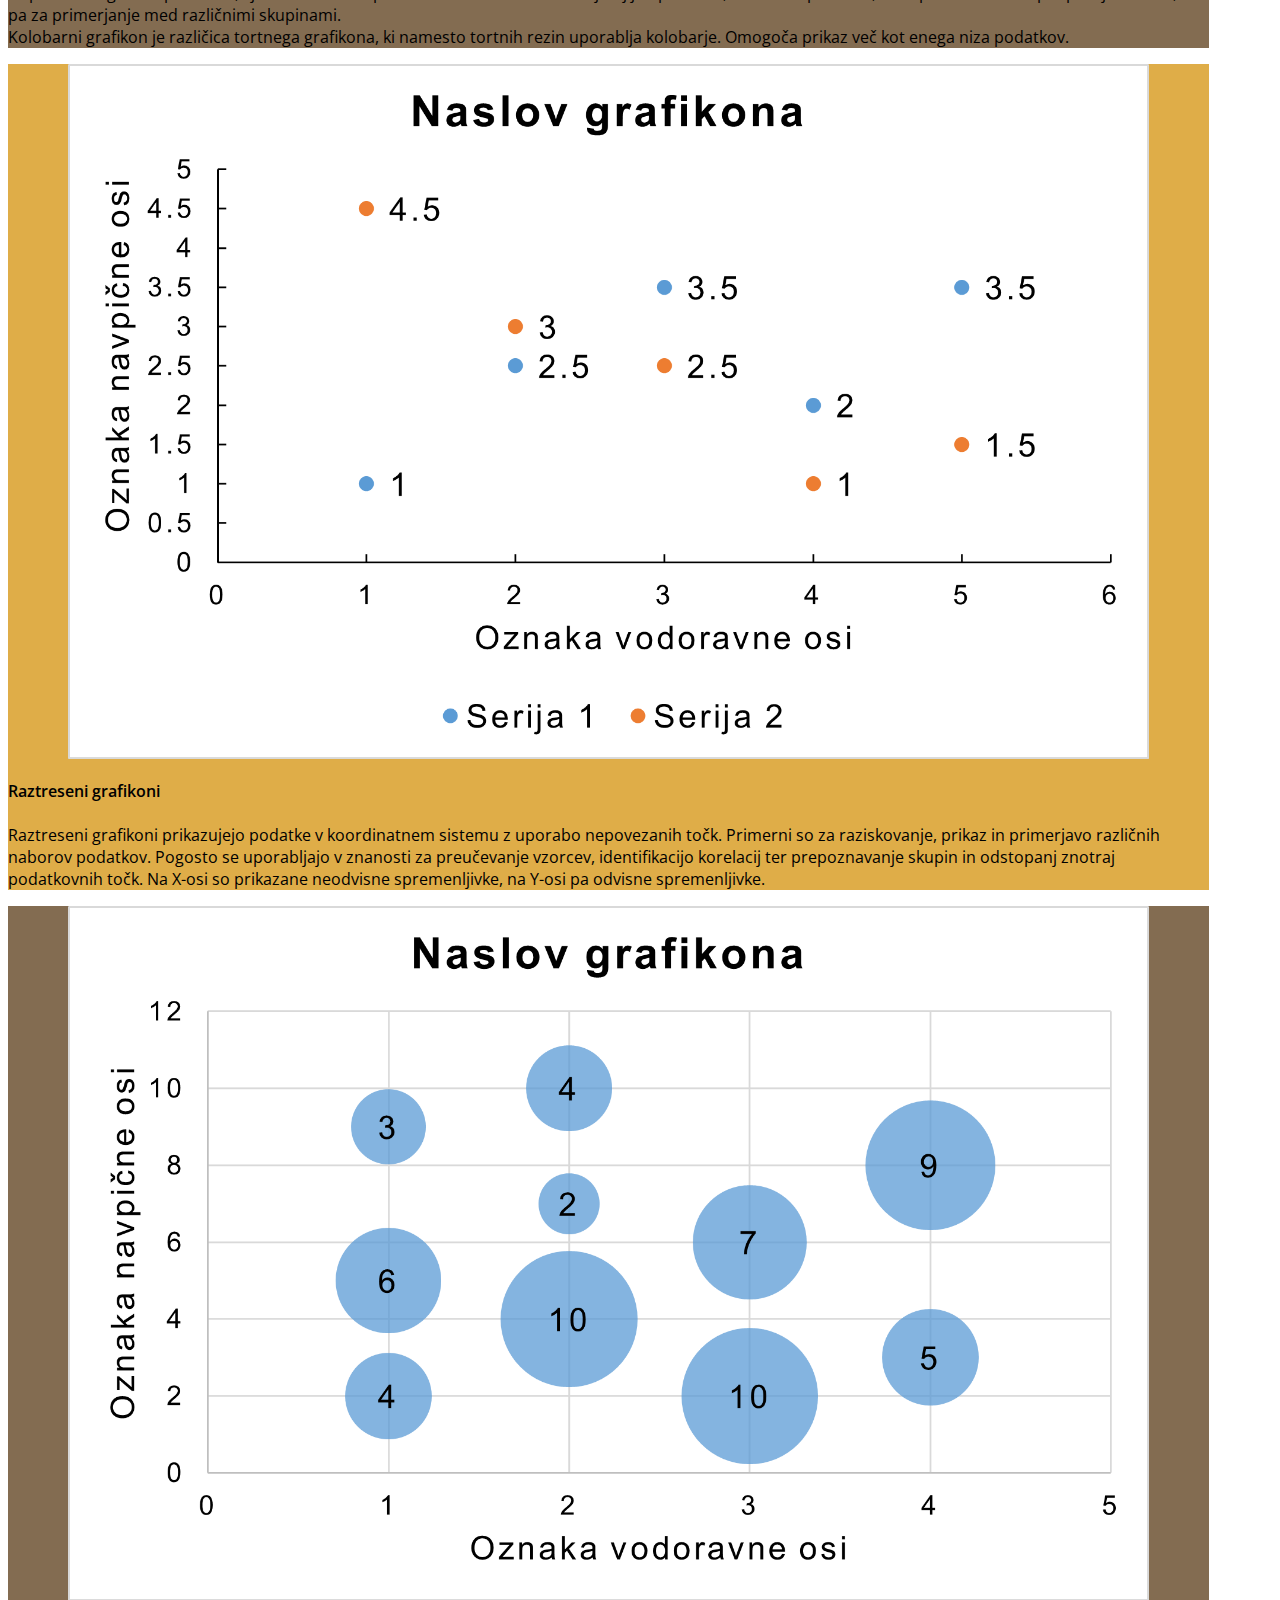
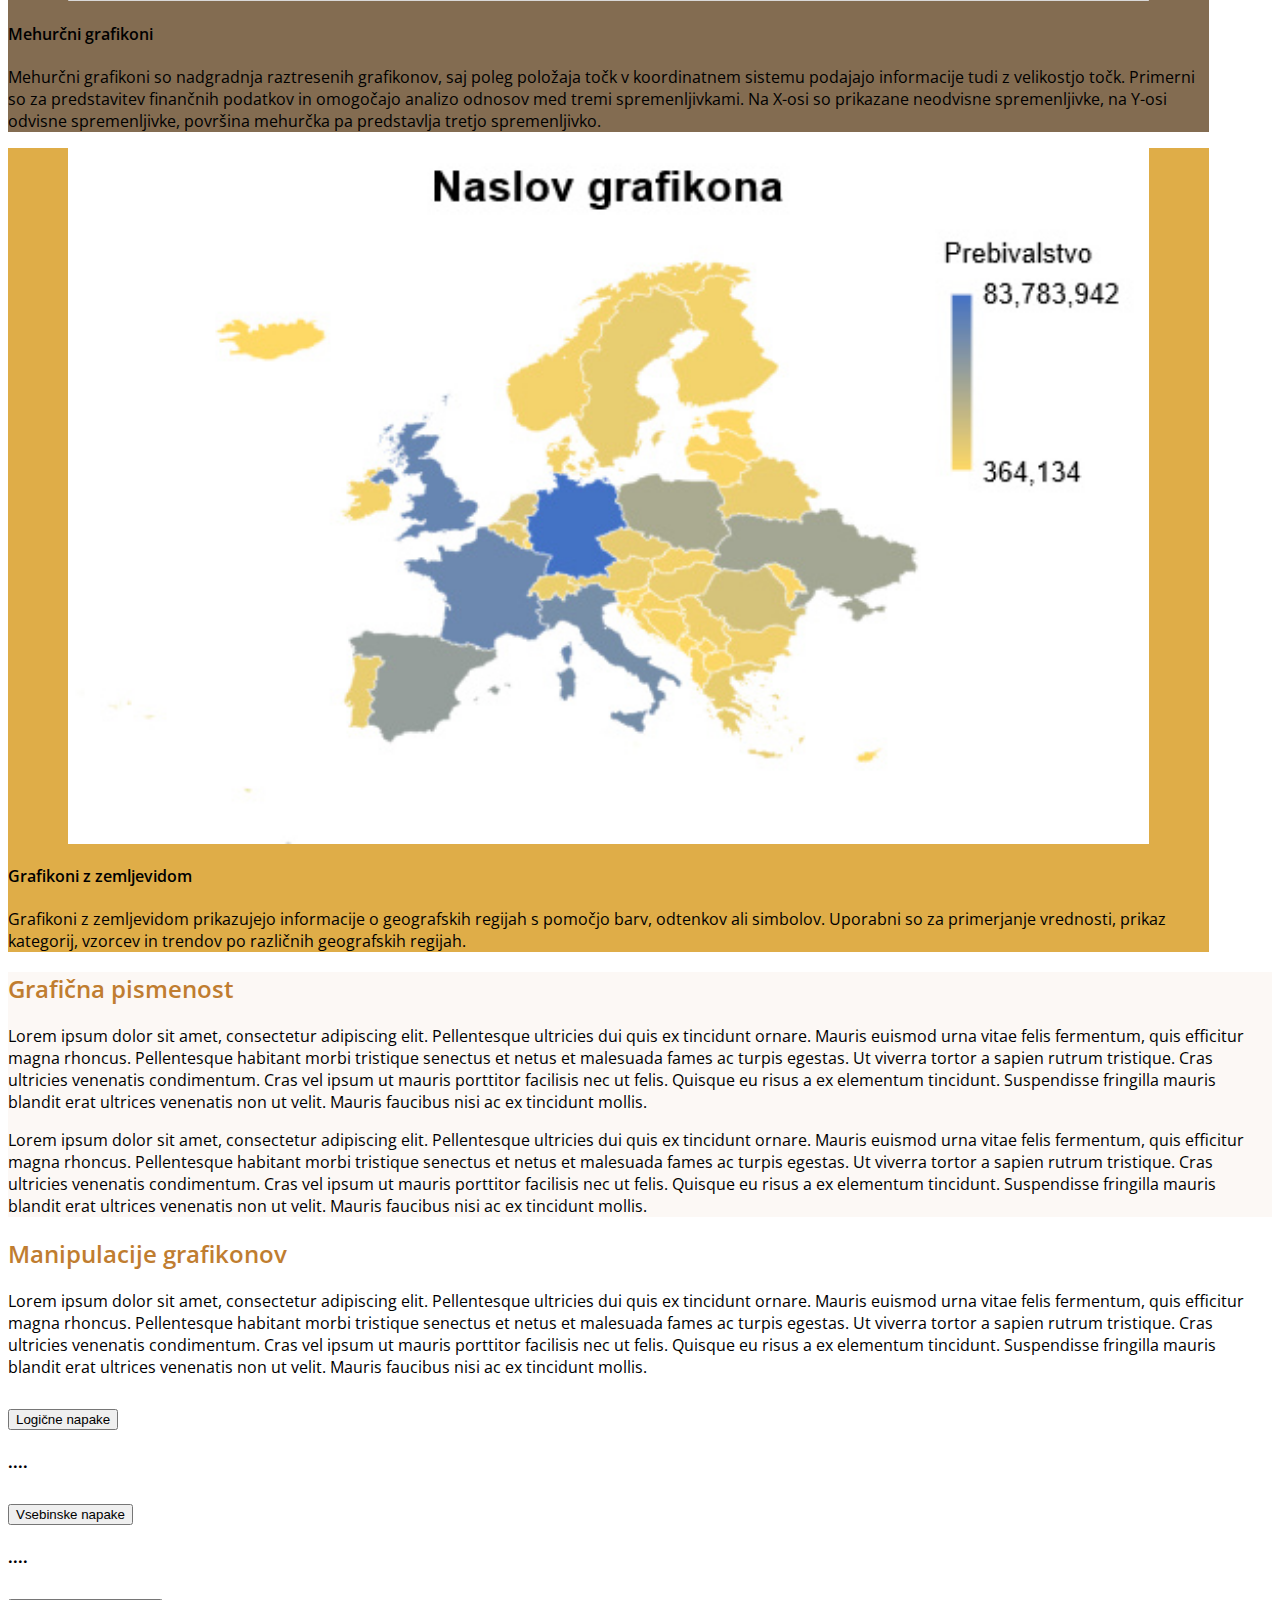
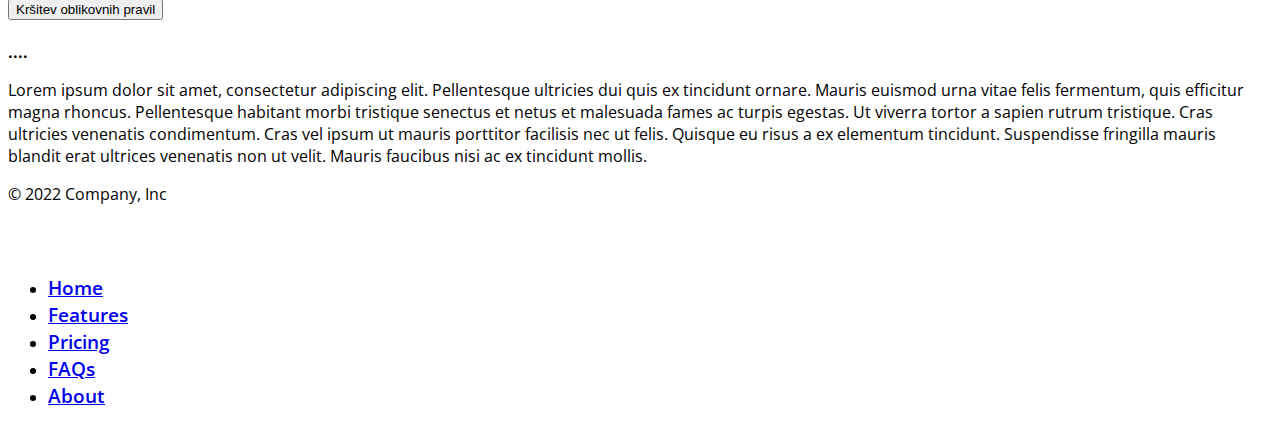
==== commit 7a8016a4: "v3" ====
--- a/index.html
+++ b/index.html
@@ -47,34 +47,47 @@
             </nav>
             
         </header>
+
+       <!-- SLIKA IN TEXT
+        <div class="row mt-5">
+            <h1 class="text-center mt-3">Razumevanje grafikonov</h1>
+            <div class="col-md-6 my-2 d-flex flex-column justify-content-center align-items-center text-center">
+                <img src="images/Design violation/Inverted axis/invertY_prav.png" class="img-fluid img-max">
+            </div>
+            <div class="col-md-6 my-2 d-flex flex-column justify-content-center align-items-center text-center">
+                <p>Lorem ipsum dolor sit amet, consectetur adipiscing elit. Pellentesque ultricies dui quis ex tincidunt ornare. Mauris euismod urna vitae felis fermentum, quis efficitur magna rhoncus. Pellentesque habitant morbi tristique senectus et netus et malesuada fames ac turpis egestas. Ut viverra tortor a sapien rutrum tristique. Cras ultricies venenatis condimentum. Cras vel ipsum ut mauris porttitor facilisis nec ut felis. Quisque eu risus a ex elementum tincidunt. Suspendisse fringilla mauris blandit erat ultrices venenatis non ut velit. Mauris faucibus nisi ac ex tincidunt mollis.</p>
+            </div>
+        </div> -->
+
+
         <main>
             
             <!--Kaj so grafikoni? -->
             <div class="container" id="svet-grafikonov">
                 <div class="container">
                     <div class="row">
-                        <div class="col-md-6 d-flex flex-column justify-content-center align-items-center text-center">
-                            <h1>Kaj je svet grafikonov?</h1>
-                            <p>Lorem ipsum dolor sit amet, consectetur adipiscing elit. Pellentesque ultricies dui quis ex tincidunt ornare. Mauris euismod urna vitae felis fermentum, quis efficitur magna rhoncus. Pellentesque habitant morbi tristique senectus et netus et malesuada fames ac turpis egestas. Ut viverra tortor a sapien rutrum tristique. Cras ultricies venenatis condimentum. Cras vel ipsum ut mauris porttitor facilisis nec ut felis. Quisque eu risus a ex elementum tincidunt. Suspendisse fringilla mauris blandit erat ultrices venenatis non ut velit. Mauris faucibus nisi ac ex tincidunt mollis.</p>
+                        <div class="col-md-6 d-flex flex-column justify-content-center align-items-center text-left">
+                            <h2>Kaj je Svet grafikonov?</h2>
+                            <p>Spletna stran je namenjena spoznavanju in razumevanju različnih vrst grafikonov, ki jih pogosto uporabljamo za vizualizacijo podatkov. Uporabnikom pomaga pravilno interpretirati grafikone in prepoznati napake ali manipulacije, ki se lahko pojavijo pri predstavitvi podatkov. Spletna stran vsebuje izobraževalne vsebine in interaktivne kvize, ki uporabnikom pomagajo prepoznati in analizirati različne napake ter manipulacije v grafikonih. Poleg tega spodbuja kritično razmišljanje, da bi se izognili napačnim zaključkom na podlagi napačno predstavljenih podatkov.</p>
                         </div>
 
                         <!-- carousel -->
                         <div class="col-md-6 mt-3 order-md-last d-flex flex-column justify-content-center align-items-center text-center">
-                            <div class="carousel slide" data-bs-ride="carousel" id="prikaz-grafov">
-                                <div class="carousel-inner">
-                                    <div class="carousel-item active">
-                                        <img src="images/Context errors/Missing data/brez_naslova_narobe.png" class="img-fluid img-max my-3">
-                                    </div>
-                                    <div class="carousel-item">
-                                        <img src="images/Context errors/Missing data/brez_naslova_narobe.png" class="img-fluid img-max my-3">
-                                    </div>
-                                    <div class="carousel-item">
-                                        <img src="images/Context errors/Missing data/brez_naslova_narobe.png" class="img-fluid img-max my-3">
-                                    </div>
-                                </div>
-                            </div>
-                        </div>
-
+
+                            <div id="myCarousel" class="carousel slide px-1" data-bs-ride="carousel" data-bs-interval="3000">
+                                <div class="carousel-inner" >
+                                  <div class="carousel-item active">
+                                    <img src="images/Design violation/Inverted axis/invertY_prav.png" class="d-block w-100">
+                                  </div>
+                                  <div class="carousel-item">
+                                    <img src="images/Reasoning errors/Arbitrary threshold/HICP_dober_graf.png" class="d-block w-100">
+                                  </div>
+                                  <div class="carousel-item">
+                                    <img src="images/Reasoning errors/False linkage/HxW_prav.png" class="d-block w-100">
+                                  </div>
+                                </div>
+                            </div>
+                        </div>
                     </div>
                 </div>
             </div>
@@ -83,79 +96,151 @@
             <div class="container-fluid full-screen box-color" id="grafikoni">
                 <div class="container">
                     <div class="row my-5">
-                        <div class="col-md-6 mt-3 order-md-last d-flex flex-column justify-content-center align-items-center text-center">
-                            <h1>Grafikoni</h1>
-                            <p>Lorem ipsum dolor sit amet, consectetur adipiscing elit. Pellentesque ultricies dui quis ex tincidunt ornare. Mauris euismod urna vitae felis fermentum, quis efficitur magna rhoncus. Pellentesque habitant morbi tristique senectus et netus et malesuada fames ac turpis egestas. Ut viverra tortor a sapien rutrum tristique. Cras ultricies venenatis condimentum. Cras vel ipsum ut mauris porttitor facilisis nec ut felis. Quisque eu risus a ex elementum tincidunt. Suspendisse fringilla mauris blandit erat ultrices venenatis non ut velit. Mauris faucibus nisi ac ex tincidunt mollis.</p>
-                        </div>
-                        <div class="col-md-6 d-flex justify-content-center align-items-center">
-                            <img src="images/Context errors/Missing data/brez_naslova_narobe.png" class="img-fluid img-max my-3">
-                        </div>
-                    </div>
-                </div>
-            </div>
-
-            <!--Branje grafikonov-->
-            <div class="container"  id="branje-grafikonov">
-                <div class="container">
-                    <div class="row my-5">
-                        <div class="text-center">
-                            <h1>Branje grafikonov</h1>
-                            <p>Lorem ipsum dolor sit amet, consectetur adipiscing elit. Pellentesque ultricies dui quis ex tincidunt ornare. Mauris euismod urna vitae felis fermentum, quis efficitur magna rhoncus. Pellentesque habitant morbi tristique senectus et netus et malesuada fames ac turpis egestas. Ut viverra tortor a sapien rutrum tristique. Cras ultricies venenatis condimentum. Cras vel ipsum ut mauris porttitor facilisis nec ut felis. Quisque eu risus a ex elementum tincidunt. Suspendisse fringilla mauris blandit erat ultrices venenatis non ut velit. Mauris faucibus nisi ac ex tincidunt mollis.</p>
+                        <div class="col-md-6 mt-3 d-flex flex-column align-items-center text-left">
+                            <h2>Grafikoni</h2>
+                            <p>Vsak dan smo izpostavljeni ogromni količini novih informacij. Da bi te informacije lažje razumeli, pogosto uporabljamo vizualizacije, saj so te bolj jasne in pregledne v primerjavi s tabelami. Eden izmed najpogostejših načinov vizualizacije podatkov je uporaba grafikonov. 
+                                <br> Grafikoni grafično prikažejo velikost, strukturo ali potek določenega pojava. Med grafikone spadajo tudi grafi, ki s krivuljo v koordinatnem sistemu prikazujejo odvisnost dveh količin.
+                            </p>
+                        </div>
+                        <div class="col-md-6 mt-3 d-flex flex-column justify-content-center align-items-center text-left">
+                            <h3>Manipulacije grafikonov</h3>
+                            <p>Manipulacija grafikonov je praksa, ki vključuje spreminjanje grafičnih prikazov z namenom zavajanja uporabnikov ter vplivanja na njihove odločitve. 
+                                <br>Da bi se uspešno ubranili pred temi zavajajočimi tehnikami, je ključno, da najprej razumemo, kako pravilno brati in interpretirati grafe. To vključuje prepoznavanje osnovnih elementov grafikona, razumevanje meril in enot ter preučevanje konteksta prikazanih podatkov. Ko imamo jasno predstavo o tem, kako so podatki predstavljeni, lahko kritično ocenimo informacije in prepoznamo morebitne namerne ali nenamerne napake v vizualizacijah.
+                            </p>
+                        </div>
+                    </div>
+                </div>
+            </div>
+
+            <!--Razumevanje grafikonov-->
+            <div class="container"  id="razumevanje-grafikonov">
+                <div class="container">
+                    <div class="row mb-2">
+                        <div class="col-md-2">
+                        </div>
+                        <div class="col-md-8 d-flex flex-column justify-content-center align-items-center text-center">
+                            <h2 class="text-center">Razumevanje grafikonov</h2>
+                            <p>
+                                Namen grafikonov je podajanje informacij. Da bi te informacije pravilno razbrali, moramo vedeti, kako brati grafikone. V tem sklopu so predstavljeni osnovni elementi, ki so skupni vsem grafikonom, kako beremo grafikone ter najpogostejši tipi, ki imajo svoje specifične značilnosti in namen.
+                                Ko razumemo te osnove lahko preverimo pravilnost prikaza podatkov, ustreznost uporabljenega tipa grafikona in ali je kontekst podatkov jasno predstavljen. Tako lahko prepoznamo morebitne napake ali manipulacije v grafikonih.
+                            </p>
+                        </div>
+                        <div class="col-md-2">
                         </div>
                     </div>
                     <!--CARDS-->
                     <div class="row row-cols-1 row-cols-md-2 g-4">
-                        <div class="col d-flex justify-content-center">
-                        <div class="card text-white h-100" style="background-color: var(--color-1);">
-                            <img src="images/Context errors/Missing data/brez_naslova_narobe.png" class="card-img-top mt-4">
-                            <div class="card-body">
-                            <h5 class="card-title text-center">Osnovni elementi grafov</h5>
-                            <p class="card-text text-center">Lorem ipsum dolor sit amet, consectetur adipiscing elit. Pellentesque ultricies dui quis ex tincidunt ornare. Mauris euismod urna vitae felis fermentum, quis efficitur magna rhoncus. Pellentesque habitant morbi tristique senectus et netus et malesuada fames ac turpis egestas. Ut viverra tortor a sapien rutrum tristique. Cras ultricies venenatis condimentum. Cras vel ipsum ut mauris porttitor facilisis nec ut felis. Quisque eu risus a ex elementum tincidunt.</p>
-                            </div>
-                        </div>
-                        </div>
-                        <div class="col d-flex justify-content-center">
-                            <div class="card text-white h-100" style="background-color: var(--color-2);">
-                            <img src="images/Context errors/Missing data/brez_naslova_narobe.png" class="card-img-top mt-4">
-                            <div class="card-body">
-                                <h5 class="card-title text-center">Črtni grafikoni</h5>
-                                <p class="card-text text-center">Lorem ipsum dolor sit amet, consectetur adipiscing elit.</p>
-                            </div>
-                            </div>
-                        </div>
-                        <div class="col d-flex justify-content-center">
-                        <div class="card text-white h-100" style="background-color: var(--color-3);">
-                            <img src="images/Context errors/Missing data/brez_naslova_narobe.png" class="card-img-top mt-4">
-                            <div class="card-body">
-                            <h5 class="card-title text-center">Palični grafikoni</h5>
-                            <p class="card-text text-center">Lorem ipsum dolor sit amet, consectetur adipiscing elit. Pellentesque ultricies dui quis ex tincidunt ornare. Mauris euismod urna vitae felis fermentum, quis efficitur magna rhoncus. Pellentesque habitant morbi tristique senectus et netus et malesuada fames ac turpis egestas. Ut viverra tortor a sapien rutrum tristique. Cras ultricies venenatis condimentum. Cras vel ipsum ut mauris porttitor facilisis nec ut felis. Quisque eu risus a ex elementum tincidunt.</p>
-                            </div>
-                        </div>
-                        </div>
-                        <div class="col d-flex justify-content-center">
-                            <div class="card text-white h-100" style="background-color: var(--color-4);">
-                                <img src="images/Context errors/Missing data/brez_naslova_narobe.png" class="card-img-top mt-4">
+                        <div class="col d-flex justify-content-center order-sm-1">
+                            <div class="card text-white h-100" style="background-color: var(--color-five);">
+                                <img src="images/Empty graph/ogrodje.png" class="card-img-top mt-4">
                                 <div class="card-body">
-                                <h5 class="card-title text-center">Tortni grafikoni</h5>
-                                <p class="card-text text-center">Lorem ipsum dolor sit amet, consectetur adipiscing elit. Pellentesque ultricies dui quis ex tincidunt ornare. Mauris euismod urna vitae felis fermentum, quis efficitur magna rhoncus. Pellentesque habitant morbi tristique senectus et netus et malesuada fames ac turpis egestas. Ut viverra tortor a sapien rutrum tristique. Cras ultricies venenatis condimentum. Cras vel ipsum ut mauris porttitor facilisis nec ut felis. Quisque eu risus a ex elementum tincidunt.</p>
-                                </div>
-                            </div>
-                        </div>
-                        <div class="col d-flex justify-content-center">
-                            <div class="card text-white h-100" style="background-color: var(--color-5);">
-                                <img src="images/Context errors/Missing data/brez_naslova_narobe.png" class="card-img-top mt-4">
+                                    <h4 class="card-title text-center">Osnovni elementi grafikonov</h4>
+                                    <p class="card-text text-left p-2">
+                                        Grafikoni so sestavljeni iz ogrodja, kodiranih podatkov in spremnega teksta. 
+                                        <br>Ogrodje grafikona vsebuje naslov grafikona, oznako vodoravne in navpične osi, merilo z vrednostmi in legendo. Ogrodje nam pove, kaj grafikon pikazuje.
+                                        <br>Kodirani podatki predstavljajo vsebino grafikona. Podatki so lahko kodirani z velikostjo, pozicijo, barvo in obliko. 
+                                        <br>Spremni tekst grafikon umesti v kontekst. Med drugim nam pove iz kje podatki izvirajo in kako so bili pridobljeni.
+                                    </p>
+                                </div>
+                            </div>
+                        </div>
+                        <div class="col d-flex justify-content-center order-sm-1">
+                            <div class="card text-white h-100" style="background-color: var(--color-four);">
+                                <div class="card-body" style="color:black">
+                                    <h4 class="card-title text-center">Branje grafikonov</h4>
+                                    <p class="card-text text-left p-2">
+                                        Grafikoni prikazujejo podatke z uporabo simbolov (črte, krogi, stolpci), vizualnih kod (dolžina, položaj, površina, barva itd.) in besedila (spremni tekst). 
+                                        Ta paleta možnosti naredi grafikone skoraj tako raznovrstne kot pisano besedilo. 
+                                        <br>Dobri grafikoni upoštevajo splošna oblikovna pravila, vendar ničesar ne smemo jemati za samoumevno. 
+                                        Pomembno je, da vsak grafikon natančno pregledamo, saj lahko drugače napačno interpretiramo prikazane podatke.
+                                        <h5 class="p-2">Potek branja grafikona:</h5>
+                                        <ol type="1">
+                                            <li>Preberemo naslov grafikona in spremni tekst. Tako razumemo kontekst in iz kje izvirajo podatki.</li>
+                                            <li>Preberemo oznake osi, merilo in legendo. Tako razumemo kaj je prikazano.</li>
+                                            <li>Ugotovimo kako je vsebina grafikona kodirana.</li>
+                                            <li>Pogledamo grafikon kot celoto, opazimo trende, vzorce in povezave med prikazanimi podatki. Tako razumemo vsebino, ki jo grafikon prikazuje.</li>
+                                        </ol>
+                                    </p>
+                                </div>
+                            </div>
+                        </div>
+                        <div class="col d-flex justify-content-center order-sm-2">
+                            <div class="card text-white h-100" style="background-color: var(--color-five);">
+                                <img src="images/Empty graph/line.png" class="card-img-top mt-4">
                                 <div class="card-body">
-                                <h5 class="card-title text-center">Raztreseni grafikoni</h5>
-                                <p class="card-text text-center">Lorem ipsum dolor sit amet, consectetur adipiscing elit. Pellentesque ultricies dui quis ex tincidunt ornare. Mauris euismod urna vitae felis fermentum, quis efficitur magna rhoncus. Pellentesque habitant morbi tristique senectus et netus et malesuada fames ac turpis egestas. Ut viverra tortor a sapien rutrum tristique. Cras ultricies venenatis condimentum. </p>
-                                </div>
-                            </div>
-                            </div>
-                            <div class="col d-flex justify-content-center">
-                            <div class="card text-white h-100" style="background-color: var(--color-6);">
-                                <img src="images/Context errors/Missing data/brez_naslova_narobe.png" class="card-img-top mt-4">
+                                    <h4 class="card-title text-center">Črtni grafikoni</h4>
+                                    <p class="card-text text-left p-2">
+                                        Črtni grafikoni prikažejo podatke v koordinatne sistemu s točkami, ki so povezane v krivuljo.
+                                        Uporabni so za prikazovanje neprekinjenih podatkov skozi časovna obdobja in za poudarjanje sprememb vrednosti ene spremenljivke glede 
+                                        na kontinuirane vrednosti druge spremenljivke.
+                                        Na X-osi so enakomerno razporejeni časovni intervali ali druge kontinuirane spremenljivke, na Y-osi pa vrednosti.
+                                        </p>
+                                </div>
+                            </div>
+                        </div>
+                        <div class="col d-flex justify-content-center order-sm-1">
+                            <div class="card text-white h-100" style="background-color: var(--color-four);">
+                                <img src="images/Empty graph/bar.png" class="card-img-top mt-4">
+                                <div class="card-body" style="color:black">
+                                    <h4 class="card-title text-center">Stolpični grafikoni</h4>
+                                    <p class="card-text text-left p-2">
+                                        Stolpčni grafikoni prikažejo podatke z višino stolpcev, ki so postavljeni drug poleg drugega.
+                                        Uporabni so, ko želimo prikazati porazdelitev podatkovnih točk ali primerjati vrednosti med različnimi podskupinami podatkov v določenem časovnem obdobju. 
+                                        Na X-osi so kategorije, na Y-osi pa vrednosti.
+                                        <br>Palični grafikon je ležeča različica stolpčnega grafikona, ki se uporablja, ko so oznake neodvisnih podatkov na X-osi daljša besedila.
+                                    </p>                                
+                                </div>
+                            </div>
+                        </div>
+                        <div class="col d-flex justify-content-center order-sm-2">
+                            <div class="card text-white h-100" style="background-color: var(--color-five);">
+                                <img src="images/Empty graph/pie.png" class="card-img-top mt-4">
                                 <div class="card-body">
-                                <h5 class="card-title text-center">Mehurčni grafikoni</h5>
-                                <p class="card-text text-center">Lorem ipsum dolor sit amet, consectetur adipiscing elit. Pellentesque ultricies dui quis ex tincidunt ornare. Mauris euismod urna vitae felis fermentum, quis efficitur magna rhoncus. Pellentesque habitant morbi tristique senectus et netus et malesuada fames ac turpis egestas. </p>
+                                    <h4 class="card-title text-center">Tortni grafikoni</h4>
+                                    <p class="card-text text-left p-2">
+                                        Tortni grafikoni prikazujejo podatke z uporabo krožnih izsekov (tortnih rezin), ki omogočajo primerjavo posameznimi deli in celoto.
+                                        Ta tip grafikona je primeren za prikaz enega niza podatkov, kjer so vrednosti pozitivne in nobena ni nič. 
+                                        Najbolj je uporaben, ko želimo prikazati, kako posamezni deli prispevajo k celoti, ne pa za primerjanje med različnimi skupinami.
+                                        <br>Kolobarni grafikon je različica tortnega grafikona, ki namesto tortnih rezin uporablja kolobarje. Omogoča prikaz več kot enega niza podatkov.
+                                    </p>                                
+                                </div>
+                            </div>
+                        </div>
+                        <div class="col d-flex justify-content-center order-sm-2">
+                            <div class="card text-white h-100" style="background-color: var(--color-four);">
+                                <img src="images/Empty graph/scatter.png" class="card-img-top mt-4">
+                                <div class="card-body" style="color:black">
+                                    <h4 class="card-title text-center">Raztreseni grafikoni</h4>
+                                    <p class="card-text text-left p-2">
+                                        Raztreseni grafikoni prikazujejo podatke v koordinatnem sistemu z uporabo nepovezanih točk. Primerni so za raziskovanje, prikaz in primerjavo različnih naborov podatkov. 
+                                        Pogosto se uporabljajo v znanosti za preučevanje vzorcev, identifikacijo korelacij ter prepoznavanje skupin in odstopanj znotraj podatkovnih točk. 
+                                        Na X-osi so prikazane neodvisne spremenljivke, na Y-osi pa odvisne spremenljivke.
+                                    </p>                                
+                                </div>
+                            </div>
+                            </div>
+                        <div class="col d-flex justify-content-center order-sm-3">
+                            <div class="card text-white h-100" style="background-color: var(--color-five);">
+                                <img src="images/Empty graph/bubble.png" class="card-img-top mt-4">
+                                <div class="card-body">
+                                    <h4 class="card-title text-center">Mehurčni grafikoni</h4>
+                                    <p class="card-text text-left p-2">
+                                        Mehurčni grafikoni so nadgradnja raztresenih grafikonov, saj poleg položaja točk v koordinatnem sistemu podajajo informacije tudi z velikostjo točk.  
+                                        Primerni so za predstavitev finančnih podatkov in omogočajo analizo odnosov med tremi spremenljivkami. 
+                                        Na X-osi so prikazane neodvisne spremenljivke, na Y-osi odvisne spremenljivke, površina mehurčka pa predstavlja tretjo spremenljivko.
+                                    </p>                                
+                                </div>
+                            </div>
+                        </div>
+                        <div class="col d-flex justify-content-center order-sm-2">
+                            <div class="card text-white h-100" style="background-color: var(--color-four);">
+                                    <img src="images/Empty graph/map.jpg" class="card-img-top mt-4">
+                                <div class="card-body" style="color:black">
+                                    <h4 class="card-title text-center">Grafikoni z zemljevidom</h4>
+                                    <p class="card-text text-left p-2">
+                                        Grafikoni z zemljevidom prikazujejo informacije o geografskih regijah s pomočjo barv, odtenkov ali simbolov. 
+                                        Uporabni so za primerjanje vrednosti, prikaz kategorij, vzorcev in trendov po različnih geografskih regijah.
+                                    </p>                                
                                 </div>
                             </div>
                         </div>
@@ -167,7 +252,7 @@
             <div class="container-fluid full-screen box-color" id="graficna-pismenost">
                 <div class="container">
                     <div class="row mt-5">
-                        <h1 class="text-center mt-3">Grafična pismenost</h1>
+                        <h2 class="text-center mt-3">Grafična pismenost</h2>
                         <div class="col-md-6 my-2 d-flex flex-column justify-content-center align-items-center text-center">
                             <p>Lorem ipsum dolor sit amet, consectetur adipiscing elit. Pellentesque ultricies dui quis ex tincidunt ornare. Mauris euismod urna vitae felis fermentum, quis efficitur magna rhoncus. Pellentesque habitant morbi tristique senectus et netus et malesuada fames ac turpis egestas. Ut viverra tortor a sapien rutrum tristique. Cras ultricies venenatis condimentum. Cras vel ipsum ut mauris porttitor facilisis nec ut felis. Quisque eu risus a ex elementum tincidunt. Suspendisse fringilla mauris blandit erat ultrices venenatis non ut velit. Mauris faucibus nisi ac ex tincidunt mollis.</p>
                         </div>
@@ -182,7 +267,7 @@
             <div class="container" id="manipulacije-grafikonov">
                 <div class="container my-5">
                     <div class="text-center">
-                        <h1>Manipulacije grafikonov</h1>
+                        <h2>Manipulacije grafikonov</h2>
                         <p>Lorem ipsum dolor sit amet, consectetur adipiscing elit. Pellentesque ultricies dui quis ex tincidunt ornare. Mauris euismod urna vitae felis fermentum, quis efficitur magna rhoncus. Pellentesque habitant morbi tristique senectus et netus et malesuada fames ac turpis egestas. Ut viverra tortor a sapien rutrum tristique. Cras ultricies venenatis condimentum. Cras vel ipsum ut mauris porttitor facilisis nec ut felis. Quisque eu risus a ex elementum tincidunt. Suspendisse fringilla mauris blandit erat ultrices venenatis non ut velit. Mauris faucibus nisi ac ex tincidunt mollis.</p>
                     </div>
 
--- a/styles.css
+++ b/styles.css
@@ -3,25 +3,26 @@
 
 
 :root {
-    --main-color: #5193D1; /* Example color */
+    --main-color: #c07d30; /* Example color */
     --body-font: 'Open Sans', sans-serif;
     --title-font: 'Open Sans', sans-serif;
     --logo-font: 'Open Sans', sans-serif;
-    --bg-color: #f5f5f5; 
-    --color-1: #FF5353; 
-    --color-2: #FF8C45;
-    --color-3: #ffbc03;
-    --color-4: #8BC926;
-    --color-5: #5193D1;
-    --color-6: #8851A8;
-    --color-7: gray; 
-
+    --bg-color: #fcf8f5; 
+    --color-red: #FF5353;
+    --color-green: #8BC926;
+    --color-one: #008DDA;
+    --color-two: #66c2ff;
+    --color-three: #d8f3ff;
+    --color-four: #dfad48;
+    --color-five: #836c51; 
+    --color-six: #ffedcb;
 }
 
 
 body {
     padding-top: 80px;
     font-family: var(--body-font); 
+    font-size: medium;
 }
 
 .box-color {
@@ -32,6 +33,10 @@
     font-family: var(--logo-font);
     color: var(--main-color); 
     font-weight: 600;
+}
+
+h4 {
+ font-weight: 600;
 }
 
 /* NAVBAR */
@@ -56,10 +61,9 @@
 
 /* IMAGE */ 
 .img-max {
-    max-width: 90%;
-    width:100%;
+    height: 90%;
+    width:auto;
 }
-
 
 /* CARD */
 .card-img-top {
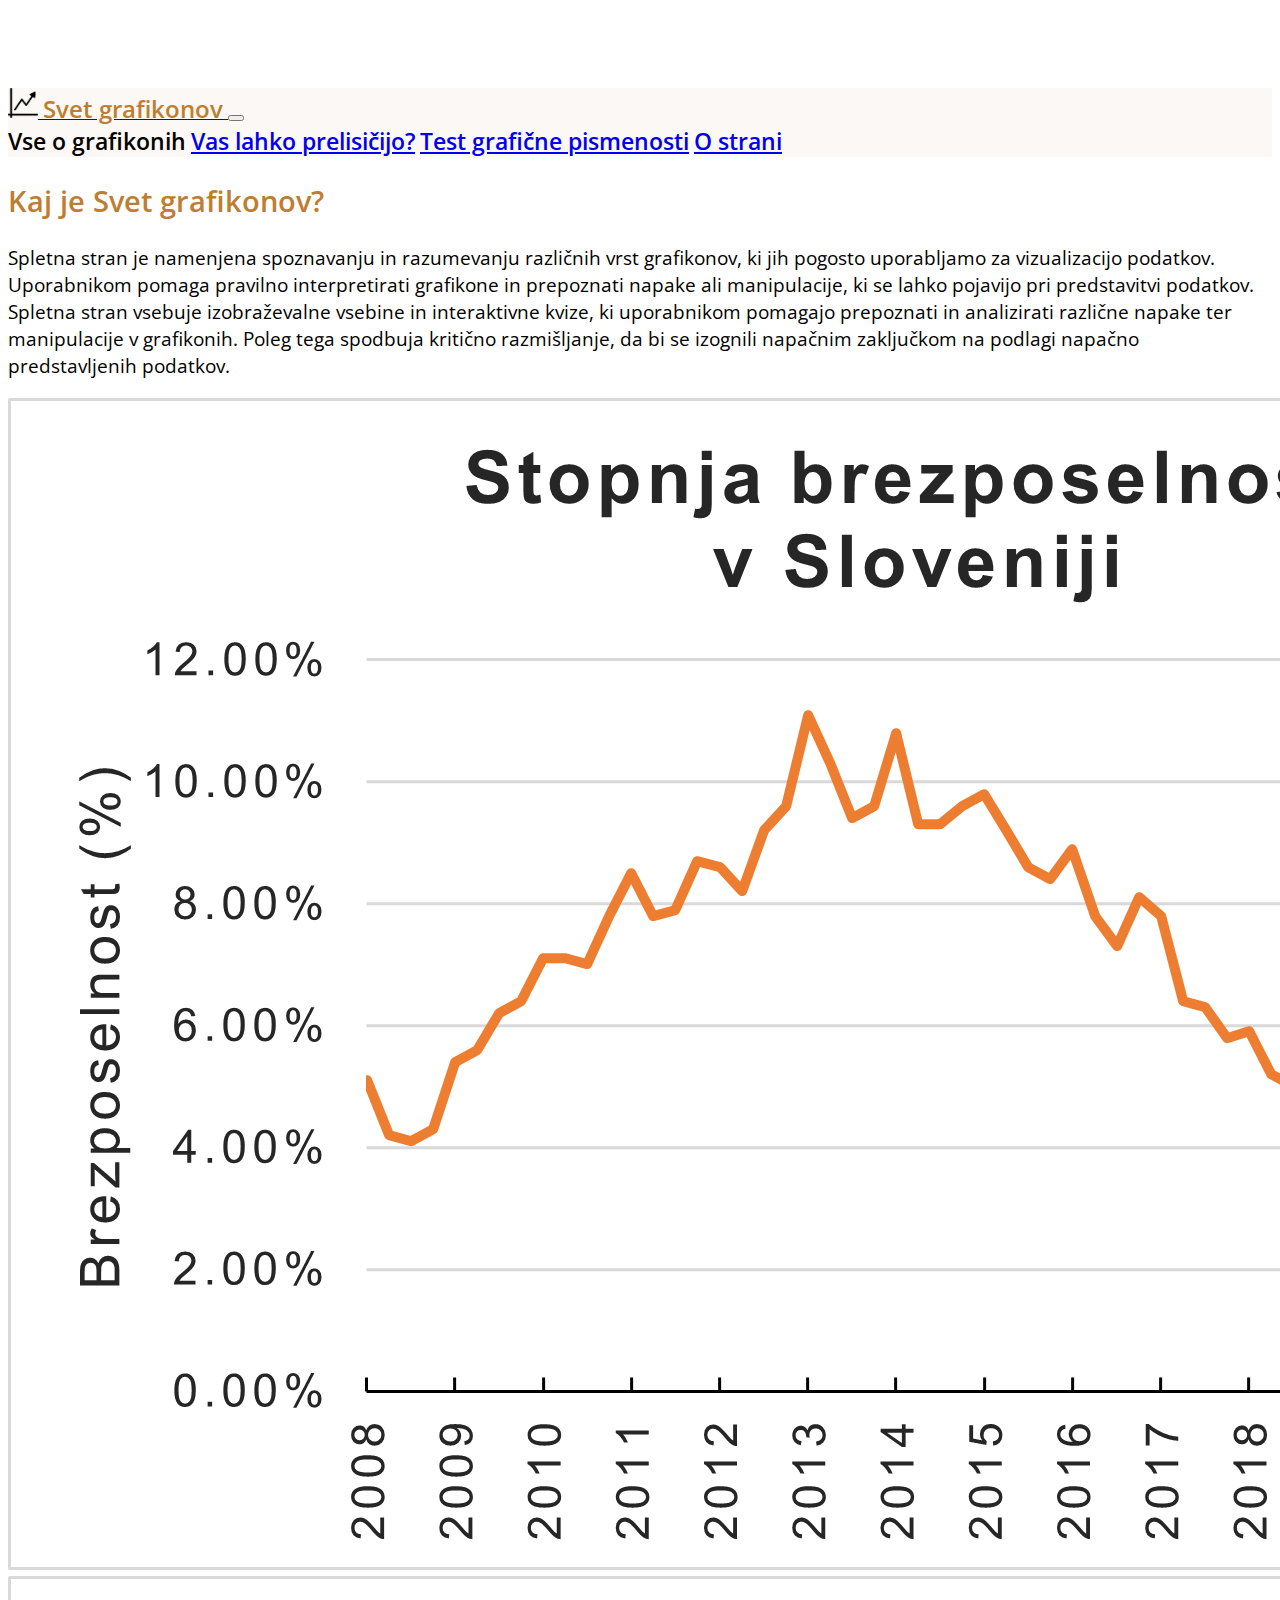
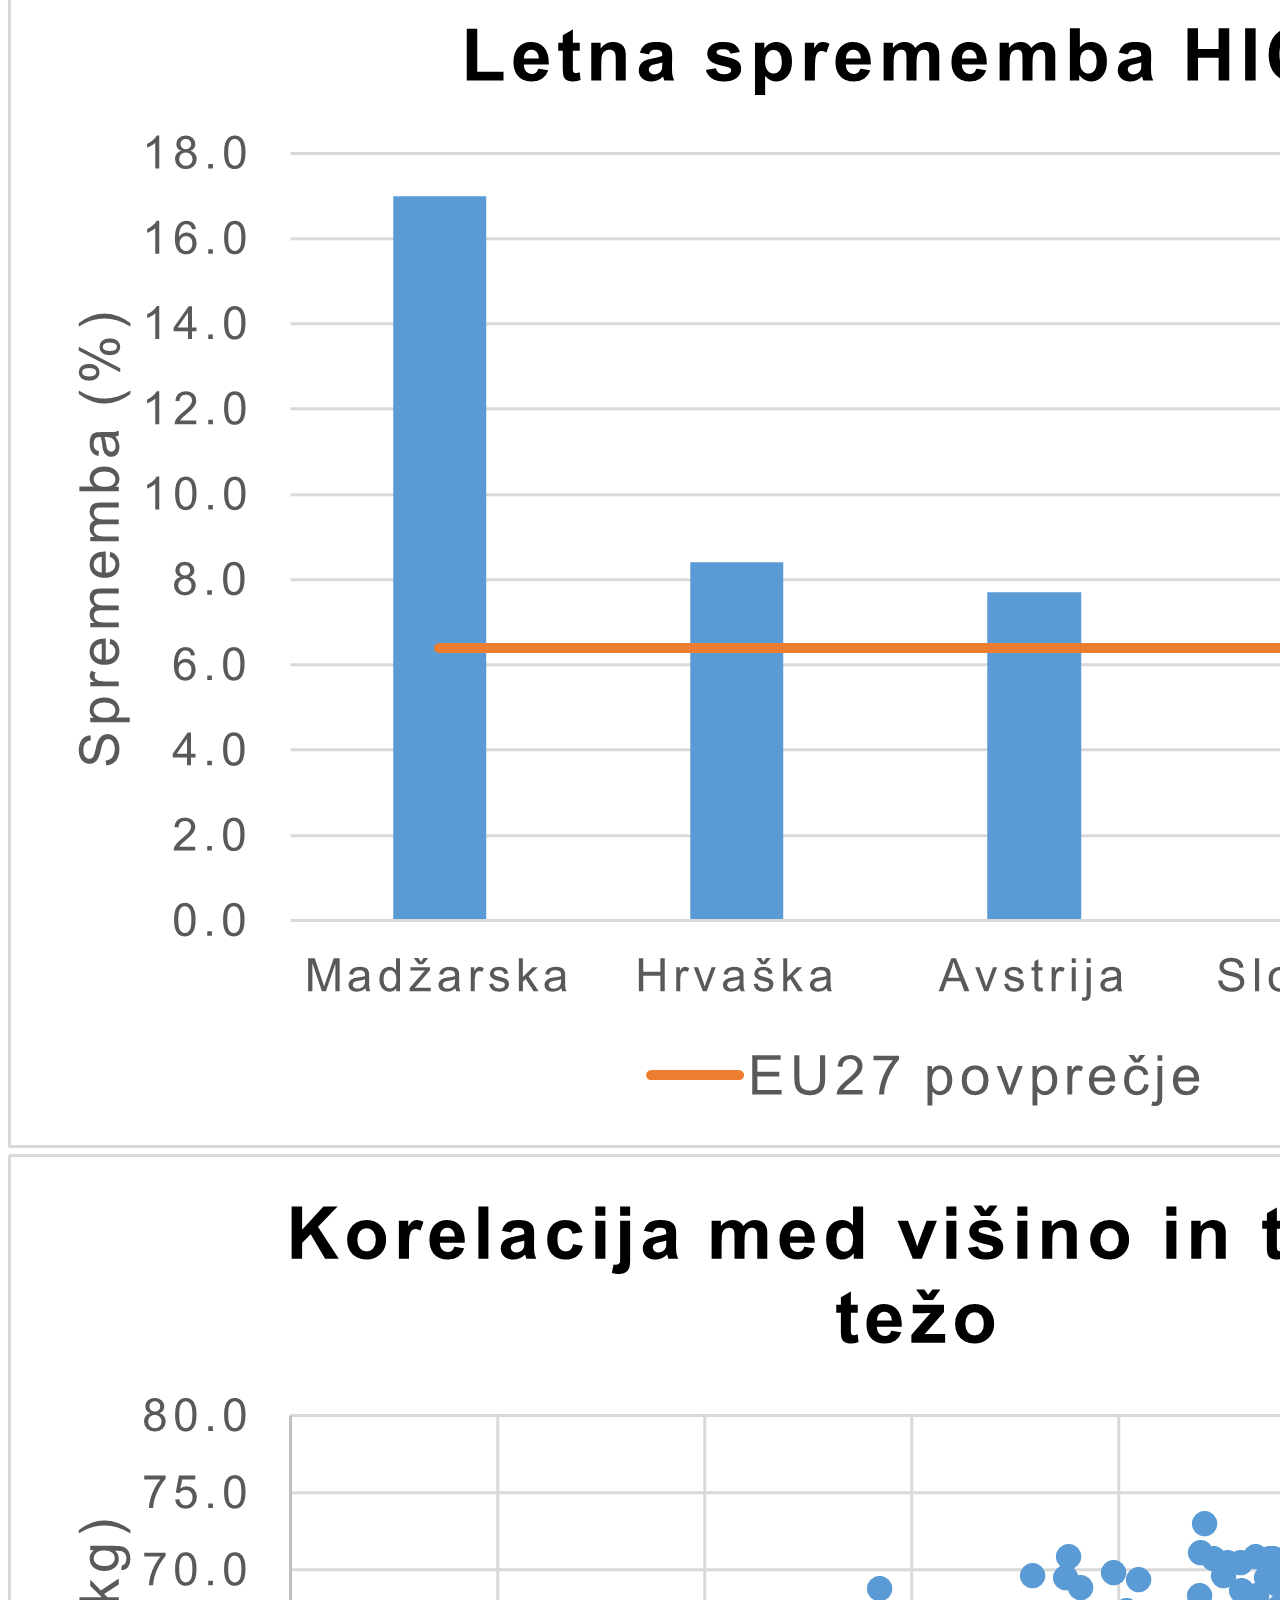
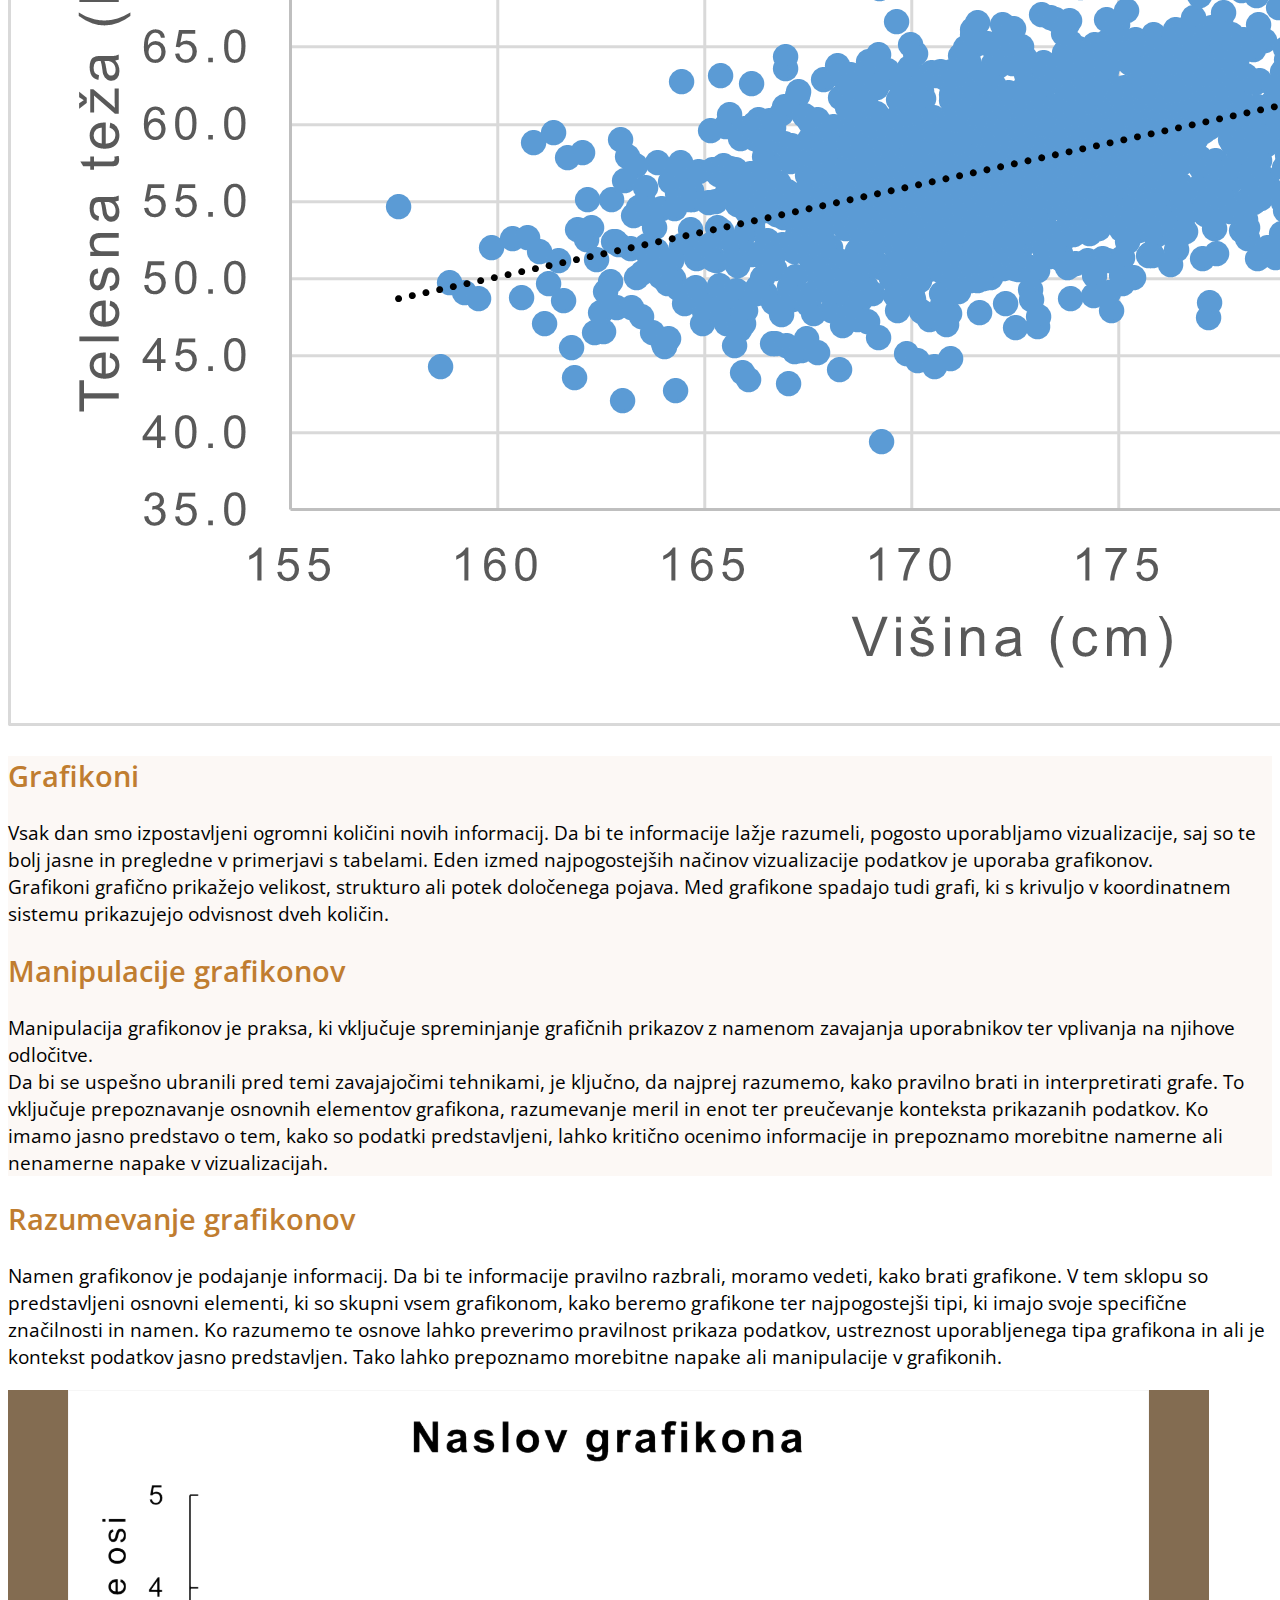
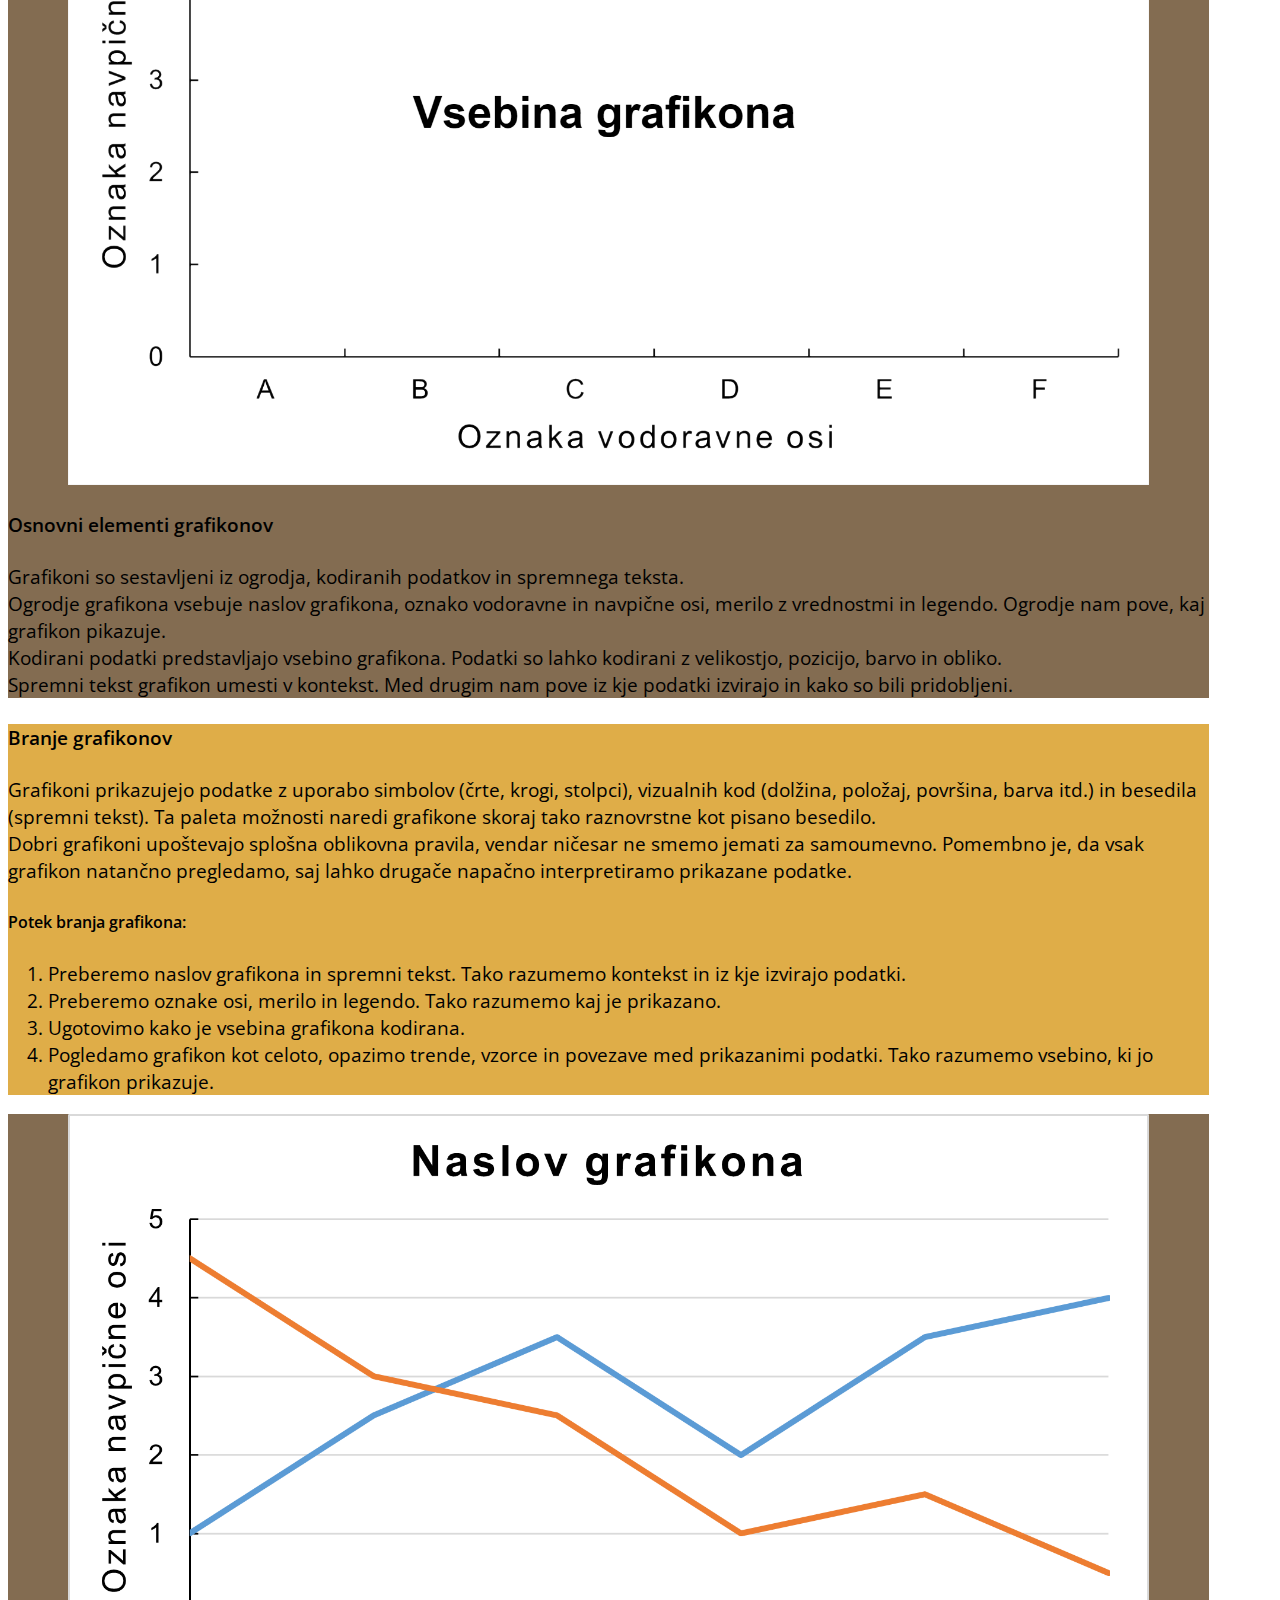
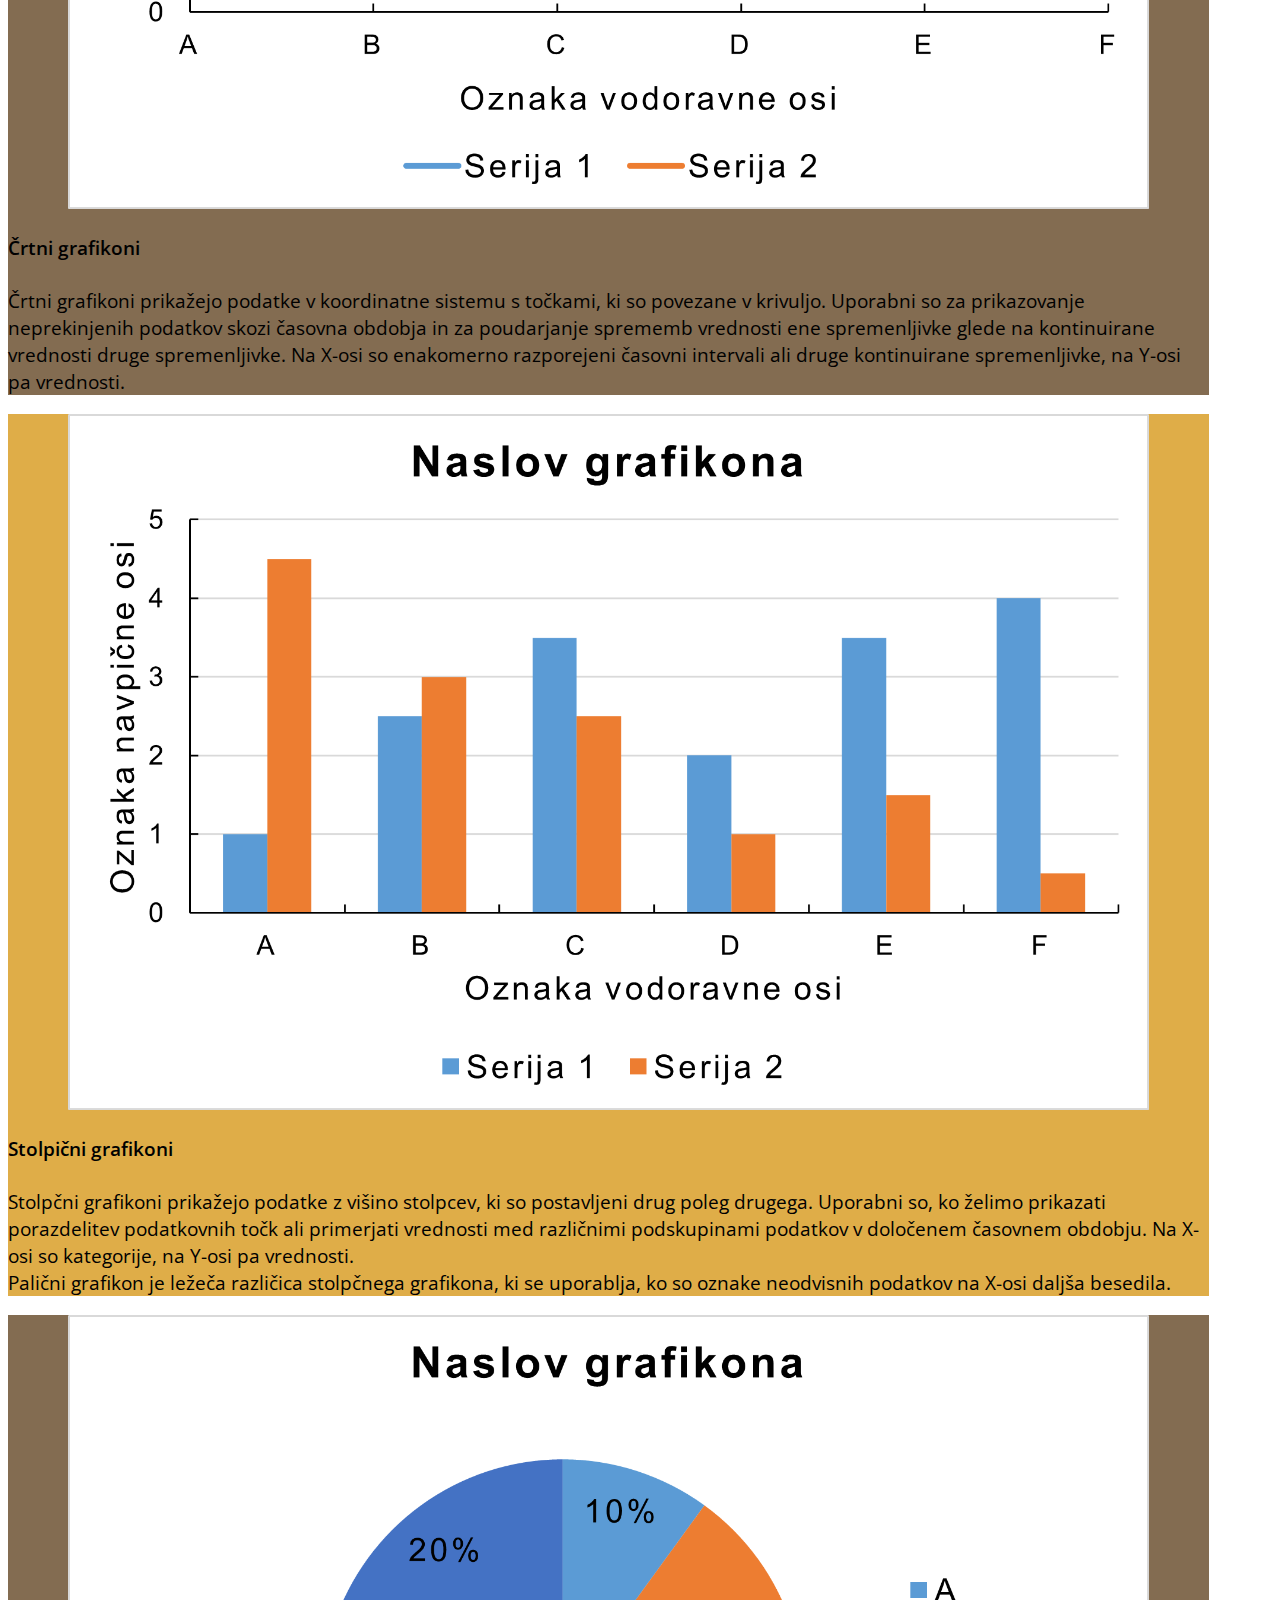
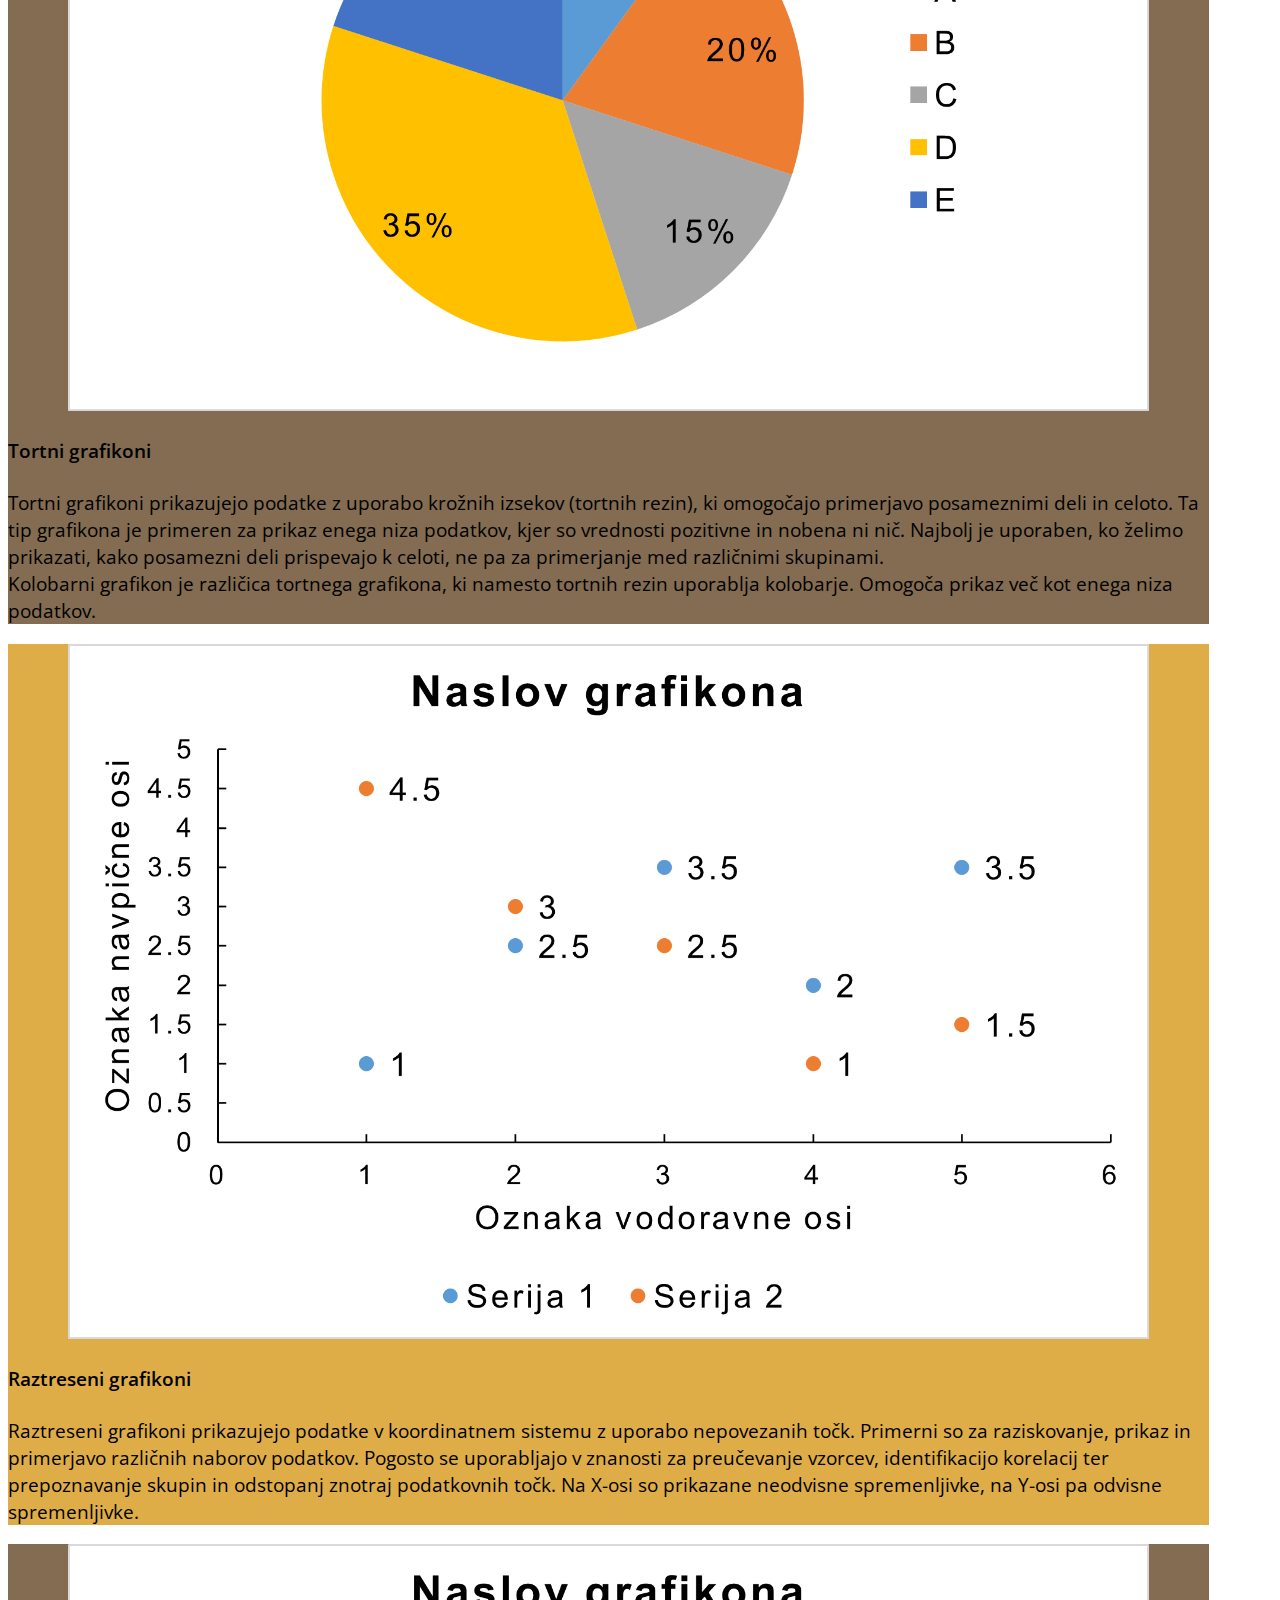
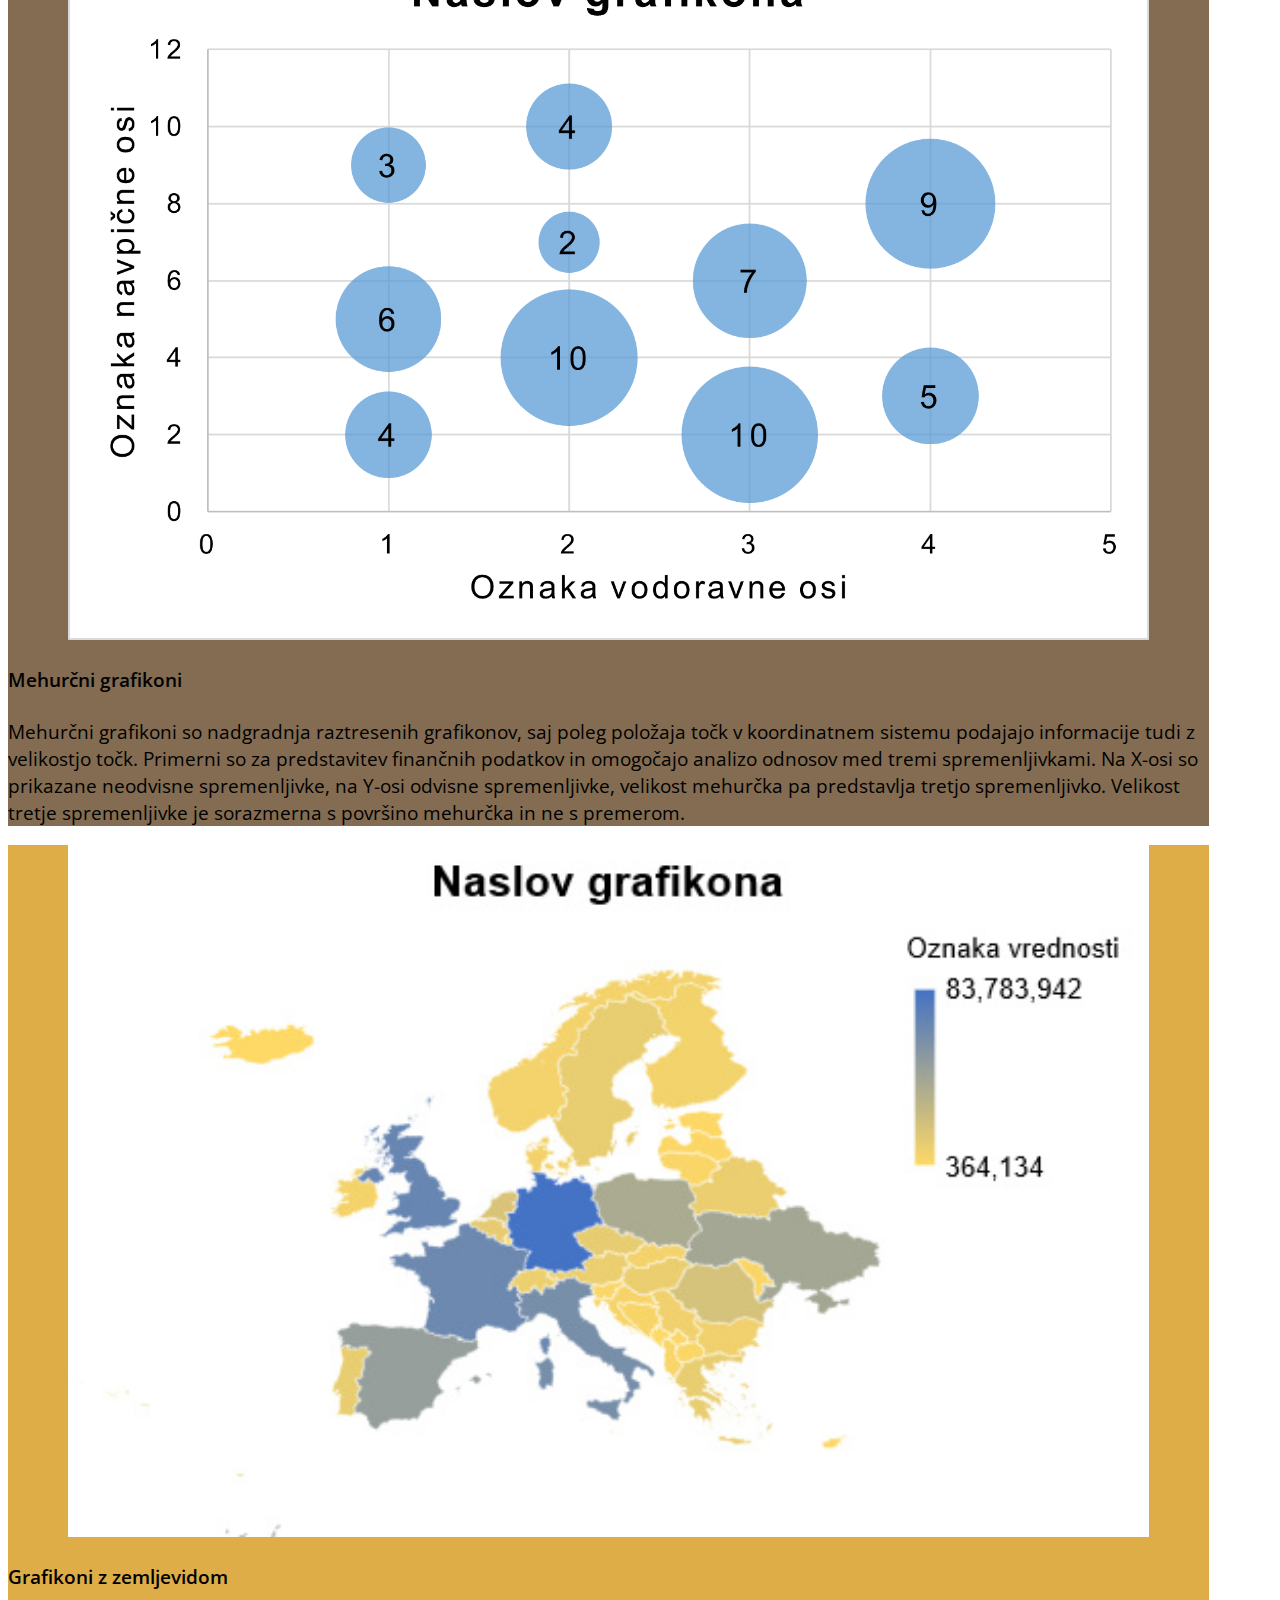
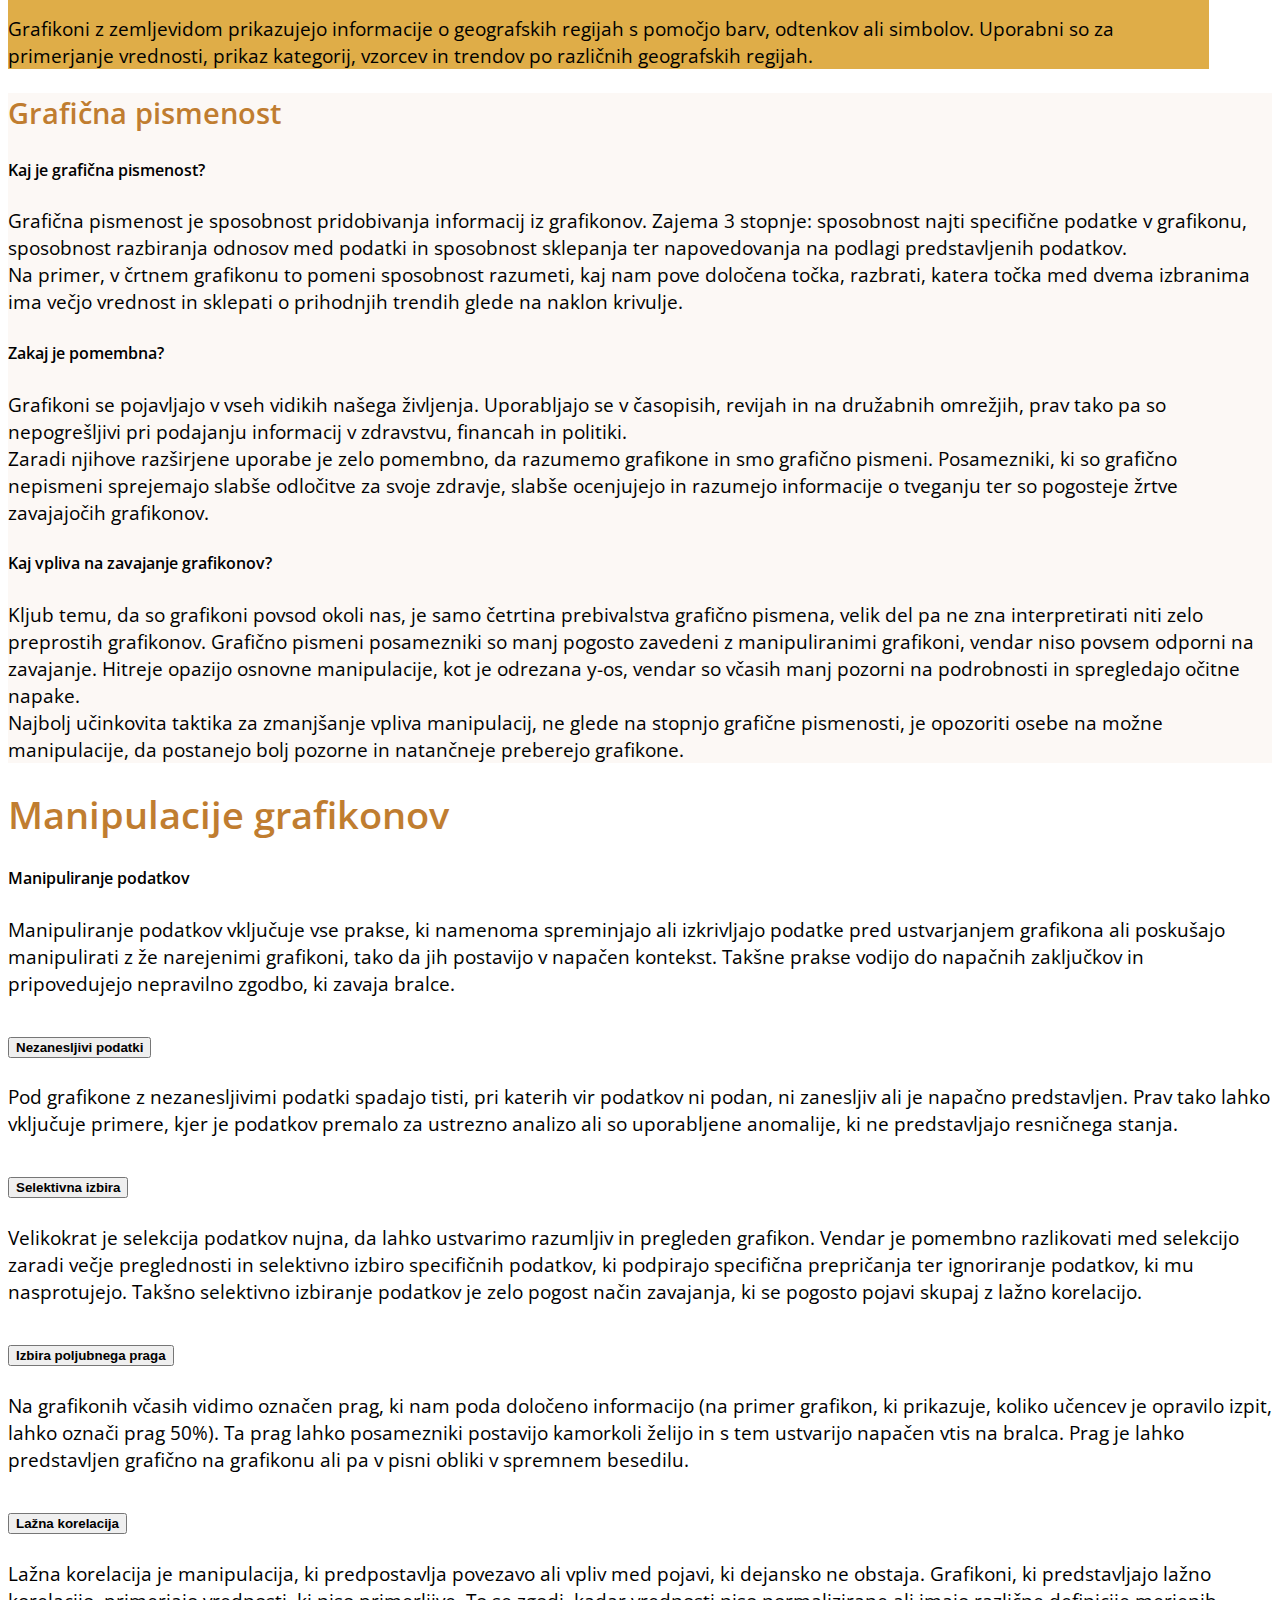
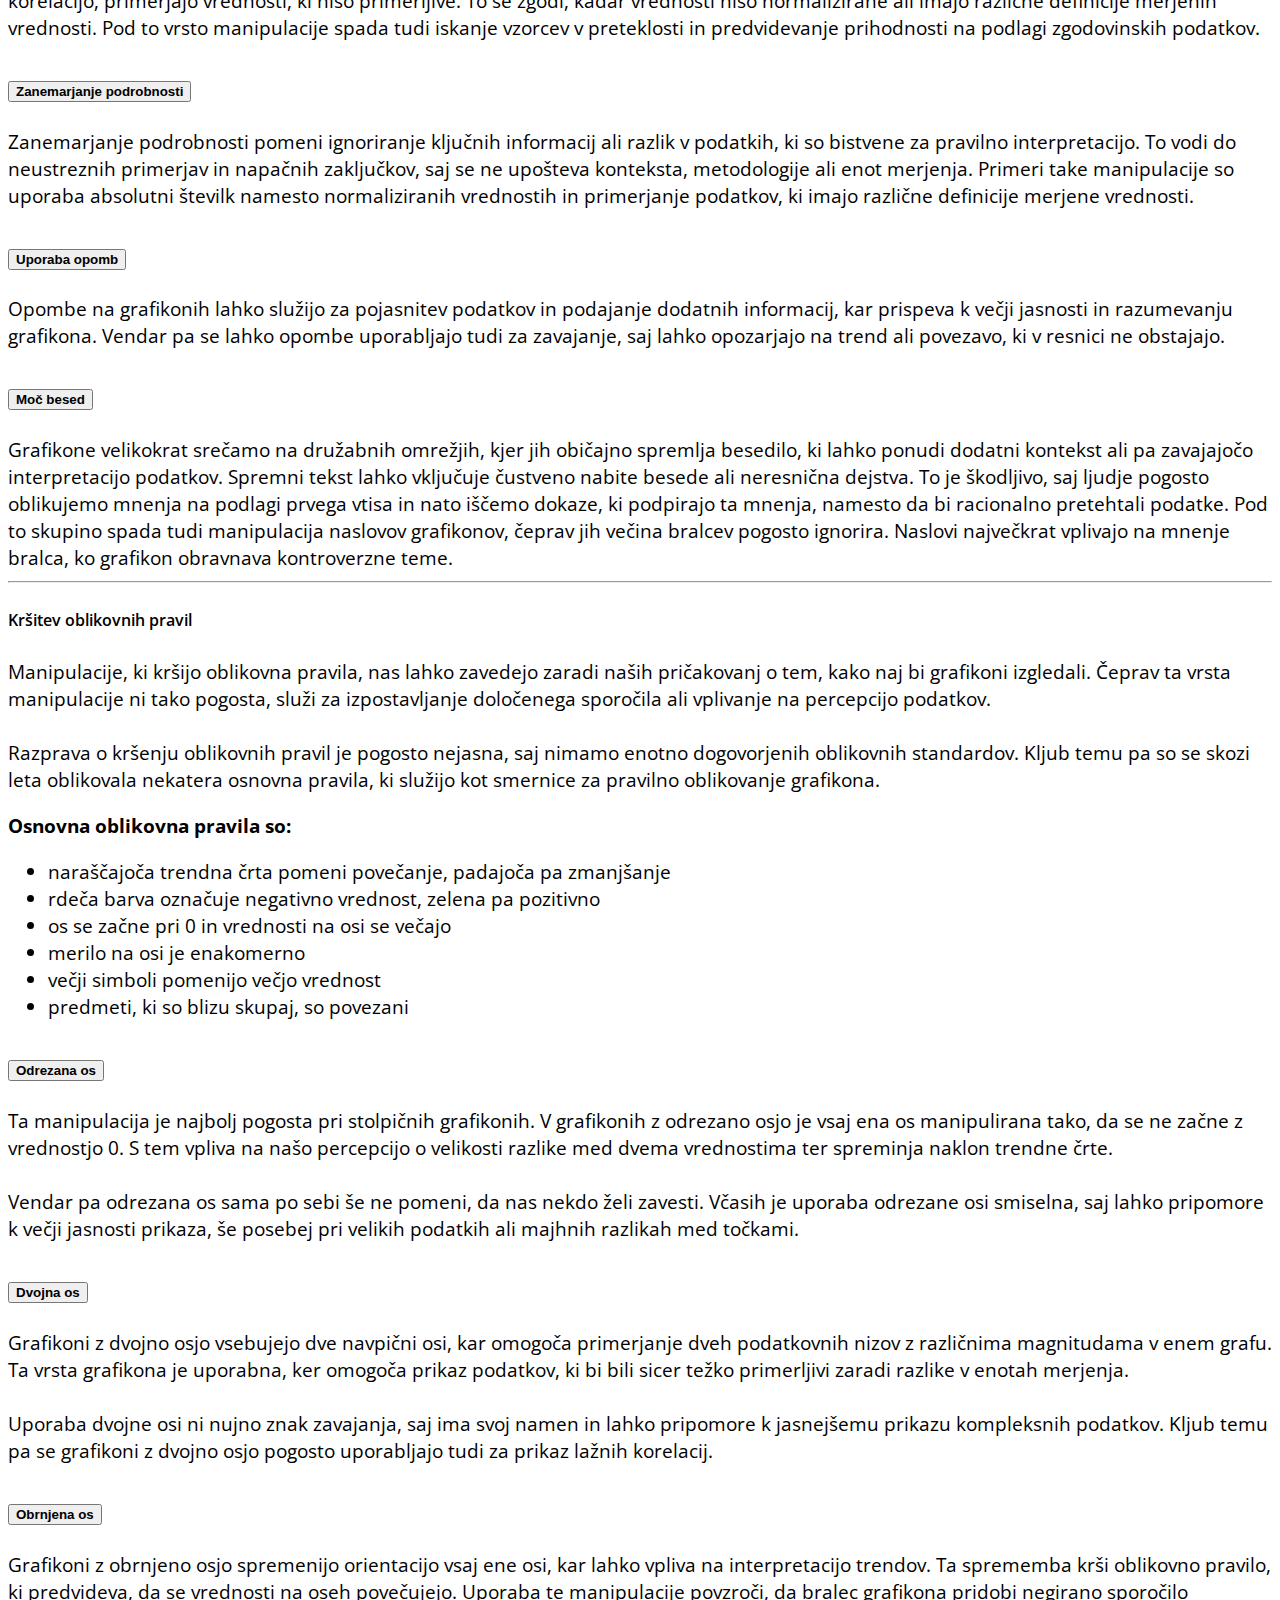
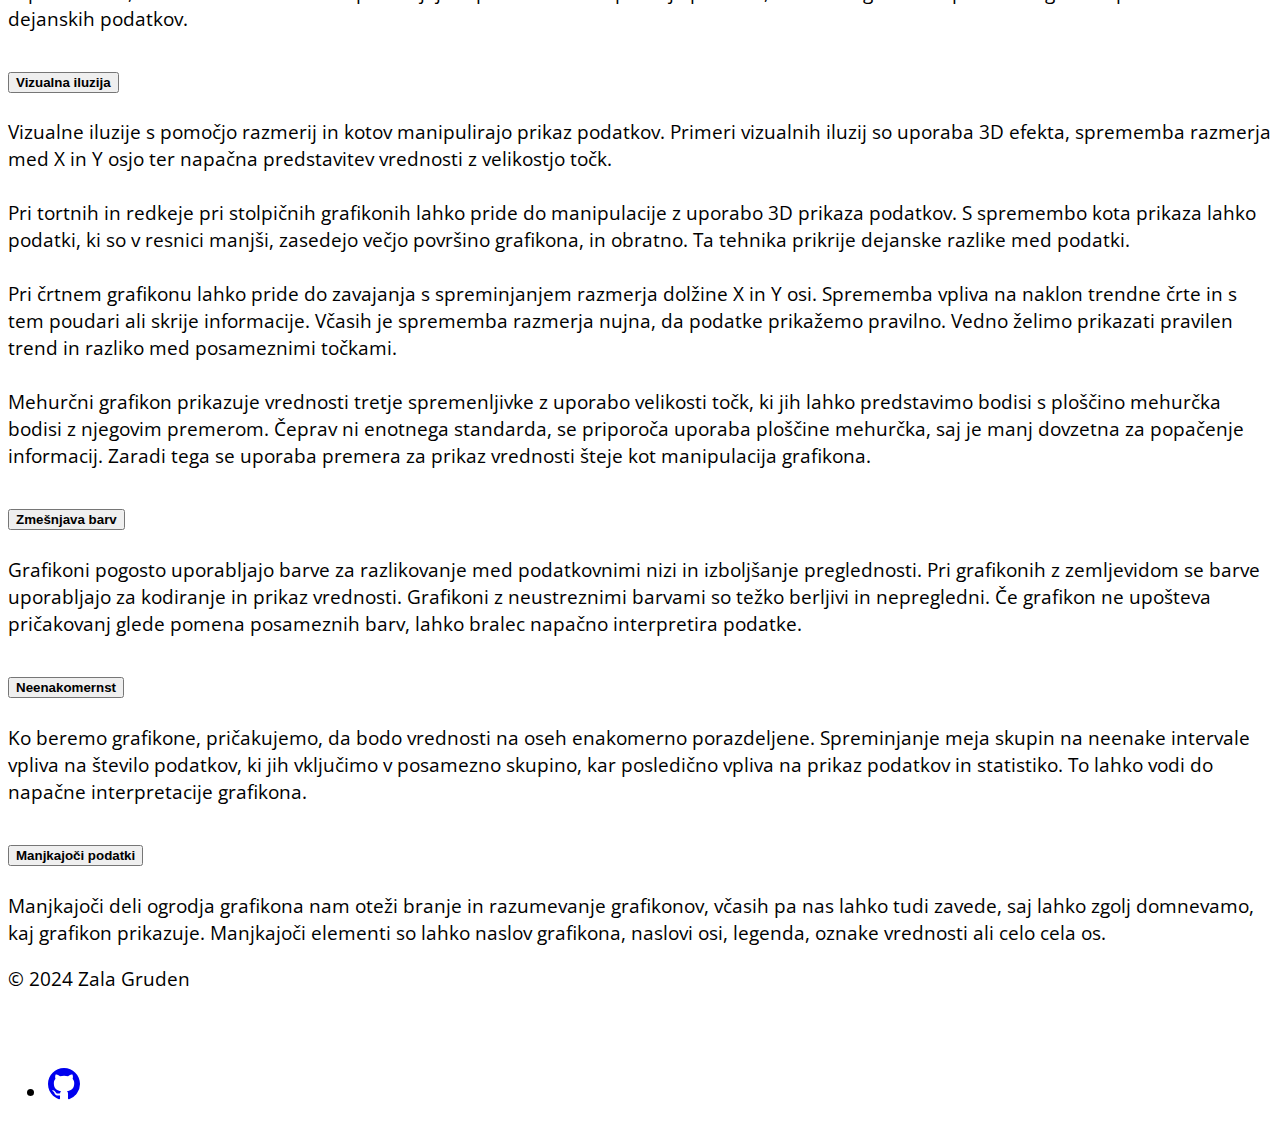
==== commit 5c177c4b: "v4" ====
--- a/index.html
+++ b/index.html
@@ -26,7 +26,7 @@
             <nav class="navbar navbar-expand-lg navbar-light box-color fixed-top border-bottom">
                 <div class="container-md">
                     
-                    <a class="navbar-brand" href="index.html">
+                    <a class="navbar-brand" href="#">
                         <img src="images/logo.png" width="30" height="30" class="d-inline-block text-center">
                         <span class="logo mx-2" >Svet grafikonov</span>
                     </a>
@@ -36,7 +36,7 @@
                     </button>
                     <div class="collapse navbar-collapse" id="navbarNavAltMarkup">
                         <div class="navbar-nav ms-auto">
-                          <a class="nav-link active" href="index.html">Vse o grafikonih</a>
+                          <a class="nav-link active">Vse o grafikonih</a>
                           <a class="nav-link" href="vas-lahko-prelisicijo.html">Vas lahko prelisičijo?</a>
                           <a class="nav-link" href="#">Test grafične pismenosti</a>
                           <a class="nav-link" href="#">O strani</a>
@@ -80,10 +80,10 @@
                                     <img src="images/Design violation/Inverted axis/invertY_prav.png" class="d-block w-100">
                                   </div>
                                   <div class="carousel-item">
-                                    <img src="images/Reasoning errors/Arbitrary threshold/HICP_dober_graf.png" class="d-block w-100">
+                                    <img src="images/Data errors/Arbitrary threshold/HICP_dober_graf.png" class="d-block w-100">
                                   </div>
                                   <div class="carousel-item">
-                                    <img src="images/Reasoning errors/False linkage/HxW_prav.png" class="d-block w-100">
+                                    <img src="images/Design violation/Truncated axis/HxW_prav.png" class="d-block w-100">
                                   </div>
                                 </div>
                             </div>
@@ -103,7 +103,7 @@
                             </p>
                         </div>
                         <div class="col-md-6 mt-3 d-flex flex-column justify-content-center align-items-center text-left">
-                            <h3>Manipulacije grafikonov</h3>
+                            <h2>Manipulacije grafikonov</h2>
                             <p>Manipulacija grafikonov je praksa, ki vključuje spreminjanje grafičnih prikazov z namenom zavajanja uporabnikov ter vplivanja na njihove odločitve. 
                                 <br>Da bi se uspešno ubranili pred temi zavajajočimi tehnikami, je ključno, da najprej razumemo, kako pravilno brati in interpretirati grafe. To vključuje prepoznavanje osnovnih elementov grafikona, razumevanje meril in enot ter preučevanje konteksta prikazanih podatkov. Ko imamo jasno predstavo o tem, kako so podatki predstavljeni, lahko kritično ocenimo informacije in prepoznamo morebitne namerne ali nenamerne napake v vizualizacijah.
                             </p>
@@ -118,7 +118,7 @@
                     <div class="row mb-2">
                         <div class="col-md-2">
                         </div>
-                        <div class="col-md-8 d-flex flex-column justify-content-center align-items-center text-center">
+                        <div class="col-md-8 d-flex flex-column justify-content-center align-items-center text-left">
                             <h2 class="text-center">Razumevanje grafikonov</h2>
                             <p>
                                 Namen grafikonov je podajanje informacij. Da bi te informacije pravilno razbrali, moramo vedeti, kako brati grafikone. V tem sklopu so predstavljeni osnovni elementi, ki so skupni vsem grafikonom, kako beremo grafikone ter najpogostejši tipi, ki imajo svoje specifične značilnosti in namen.
@@ -227,7 +227,8 @@
                                     <p class="card-text text-left p-2">
                                         Mehurčni grafikoni so nadgradnja raztresenih grafikonov, saj poleg položaja točk v koordinatnem sistemu podajajo informacije tudi z velikostjo točk.  
                                         Primerni so za predstavitev finančnih podatkov in omogočajo analizo odnosov med tremi spremenljivkami. 
-                                        Na X-osi so prikazane neodvisne spremenljivke, na Y-osi odvisne spremenljivke, površina mehurčka pa predstavlja tretjo spremenljivko.
+                                        Na X-osi so prikazane neodvisne spremenljivke, na Y-osi odvisne spremenljivke, velikost mehurčka pa predstavlja tretjo spremenljivko.
+                                        Velikost tretje spremenljivke je sorazmerna s površino mehurčka in ne s premerom.
                                     </p>                                
                                 </div>
                             </div>
@@ -252,12 +253,41 @@
             <div class="container-fluid full-screen box-color" id="graficna-pismenost">
                 <div class="container">
                     <div class="row mt-5">
-                        <h2 class="text-center mt-3">Grafična pismenost</h2>
-                        <div class="col-md-6 my-2 d-flex flex-column justify-content-center align-items-center text-center">
-                            <p>Lorem ipsum dolor sit amet, consectetur adipiscing elit. Pellentesque ultricies dui quis ex tincidunt ornare. Mauris euismod urna vitae felis fermentum, quis efficitur magna rhoncus. Pellentesque habitant morbi tristique senectus et netus et malesuada fames ac turpis egestas. Ut viverra tortor a sapien rutrum tristique. Cras ultricies venenatis condimentum. Cras vel ipsum ut mauris porttitor facilisis nec ut felis. Quisque eu risus a ex elementum tincidunt. Suspendisse fringilla mauris blandit erat ultrices venenatis non ut velit. Mauris faucibus nisi ac ex tincidunt mollis.</p>
-                        </div>
-                        <div class="col-md-6 my-2 d-flex flex-column justify-content-center align-items-center text-center">
-                            <p>Lorem ipsum dolor sit amet, consectetur adipiscing elit. Pellentesque ultricies dui quis ex tincidunt ornare. Mauris euismod urna vitae felis fermentum, quis efficitur magna rhoncus. Pellentesque habitant morbi tristique senectus et netus et malesuada fames ac turpis egestas. Ut viverra tortor a sapien rutrum tristique. Cras ultricies venenatis condimentum. Cras vel ipsum ut mauris porttitor facilisis nec ut felis. Quisque eu risus a ex elementum tincidunt. Suspendisse fringilla mauris blandit erat ultrices venenatis non ut velit. Mauris faucibus nisi ac ex tincidunt mollis.</p>
+                        <div class="col-md-2">
+                        </div>
+                        <div class="col-md-8 d-flex flex-column justify-content-center align-items-center">
+                            <h2 class="mt-3">Grafična pismenost</h2>
+                            <div>
+                                <h5 class="mt-3">Kaj je grafična pismenost?</h5>
+                                <p>
+                                    Grafična pismenost je sposobnost pridobivanja informacij iz grafikonov.
+                                    Zajema 3 stopnje: sposobnost najti specifične podatke v grafikonu, sposobnost razbiranja odnosov med podatki in sposobnost sklepanja ter napovedovanja na podlagi 
+                                    predstavljenih podatkov.
+                                    <br>Na primer, v črtnem grafikonu to pomeni sposobnost razumeti, kaj nam pove določena točka, razbrati, katera točka med dvema izbranima ima večjo vrednost 
+                                    in sklepati o prihodnjih trendih glede na naklon krivulje.
+                                </p>
+                            </div>
+                            <div>
+                                <h5 class="mt-3">Zakaj je pomembna?</h5>
+                                <p>
+                                    Grafikoni se pojavljajo v vseh vidikih našega življenja. Uporabljajo se v časopisih, revijah in na družabnih omrežjih, prav tako pa so nepogrešljivi 
+                                    pri podajanju informacij v zdravstvu, financah in politiki.
+                                    <br>Zaradi njihove razširjene uporabe je zelo pomembno, da razumemo grafikone in smo grafično pismeni. Posamezniki, ki so grafično nepismeni sprejemajo 
+                                    slabše odločitve za svoje zdravje, slabše ocenjujejo in razumejo informacije o tveganju ter so pogosteje žrtve zavajajočih grafikonov.
+                                </p>
+                            </div>
+                            <div>
+                                <h5 class="mt-3">Kaj vpliva na zavajanje grafikonov?</h5>
+                                <p>
+                                    Kljub temu, da so grafikoni povsod okoli nas, je samo četrtina prebivalstva grafično pismena, velik del pa ne zna interpretirati niti zelo preprostih grafikonov.
+                                    Grafično pismeni posamezniki so manj pogosto zavedeni z manipuliranimi grafikoni, vendar niso povsem odporni na zavajanje. Hitreje opazijo osnovne manipulacije, 
+                                    kot je odrezana y-os, vendar so včasih manj pozorni na podrobnosti in spregledajo očitne napake.
+                                    <br>Najbolj učinkovita taktika za zmanjšanje vpliva manipulacij, ne glede na stopnjo grafične pismenosti, je opozoriti osebe na možne manipulacije, 
+                                    da postanejo bolj pozorne in natančneje preberejo grafikone.
+                                </p>
+                            </div>
+                        </div>
+                        <div class="col-md-2">
                         </div>
                     </div>
                 </div>
@@ -266,56 +296,258 @@
             <!--Možne manipulacije-->
             <div class="container" id="manipulacije-grafikonov">
                 <div class="container my-5">
-                    <div class="text-center">
-                        <h2>Manipulacije grafikonov</h2>
-                        <p>Lorem ipsum dolor sit amet, consectetur adipiscing elit. Pellentesque ultricies dui quis ex tincidunt ornare. Mauris euismod urna vitae felis fermentum, quis efficitur magna rhoncus. Pellentesque habitant morbi tristique senectus et netus et malesuada fames ac turpis egestas. Ut viverra tortor a sapien rutrum tristique. Cras ultricies venenatis condimentum. Cras vel ipsum ut mauris porttitor facilisis nec ut felis. Quisque eu risus a ex elementum tincidunt. Suspendisse fringilla mauris blandit erat ultrices venenatis non ut velit. Mauris faucibus nisi ac ex tincidunt mollis.</p>
-                    </div>
-
-                    <!--Accordion-->
-                    <div class="accordion" id="accordionExample">
-
-                        <div class="accordion-item">
-                            <h2 class="accordion-header" id="headingOne">
-                            <button class="accordion-button collapsed" type="button" data-bs-toggle="collapse" data-bs-target="#collapseOne" aria-expanded="false" aria-controls="collapseOne">
-                                Logične napake 
-                            </button>
-                            </h2>
-                            <div id="collapseOne" class="accordion-collapse collapse" aria-labelledby="headingOne" data-bs-parent="#accordionExample">
-                                <div class="accordion-body">
-                                    <strong>....</strong>                          
-                                </div>
-                            </div>
-                        </div>
-
-                        <div class="accordion-item">
-                        <h2 class="accordion-header" id="headingTwo">
-                            <button class="accordion-button collapsed" type="button" data-bs-toggle="collapse" data-bs-target="#collapseTwo" aria-expanded="false" aria-controls="collapseTwo">
-                                Vsebinske napake 
-                            </button>
-                        </h2>
-                        <div id="collapseTwo" class="accordion-collapse collapse" aria-labelledby="headingTwo" data-bs-parent="#accordionExample">
-                            <div class="accordion-body">
-                                <strong>....</strong>                          
-                            </div>
-                        </div>
-                        </div>
-                        <div class="accordion-item">
-                        <h2 class="accordion-header" id="headingThree">
-                            <button class="accordion-button collapsed" type="button" data-bs-toggle="collapse" data-bs-target="#collapseThree" aria-expanded="false" aria-controls="collapseThree">
-                                Kršitev oblikovnih pravil 
-                            </button>
-                        </h2>
-                        <div id="collapseThree" class="accordion-collapse collapse" aria-labelledby="headingThree" data-bs-parent="#accordionExample">
-                            <div class="accordion-body">
-                                <strong>....</strong>                          
-                            </div>
-                        </div>
-                        </div>
-                    </div>
-
-                    <div class="text-center mt-3">
-                        <p>Lorem ipsum dolor sit amet, consectetur adipiscing elit. Pellentesque ultricies dui quis ex tincidunt ornare. Mauris euismod urna vitae felis fermentum, quis efficitur magna rhoncus. Pellentesque habitant morbi tristique senectus et netus et malesuada fames ac turpis egestas. Ut viverra tortor a sapien rutrum tristique. Cras ultricies venenatis condimentum. Cras vel ipsum ut mauris porttitor facilisis nec ut felis. Quisque eu risus a ex elementum tincidunt. Suspendisse fringilla mauris blandit erat ultrices venenatis non ut velit. Mauris faucibus nisi ac ex tincidunt mollis.</p>
-                    </div>
+                    <div class="text-left">
+                        <h1 class="text-center">Manipulacije grafikonov</h1>
+                        <div>
+                            <h5 class="mt-4">Manipuliranje podatkov</h5>
+                            <p>
+                                Manipuliranje podatkov vključuje vse prakse, ki namenoma spreminjajo ali izkrivljajo podatke pred ustvarjanjem grafikona ali poskušajo manipulirati z že narejenimi grafikoni, 
+                                tako da jih postavijo v napačen kontekst. Takšne prakse vodijo do napačnih zaključkov in pripovedujejo nepravilno zgodbo, ki zavaja bralce.
+                            </p>
+
+                            <div class="accordion" id="accordionOne">
+                                <div class="accordion-item">
+                                    <h2 class="accordion-header">
+                                    <button class="accordion-button collapsed" type="button" data-bs-toggle="collapse" data-bs-target="#nezanesljivi" aria-expanded="false" aria-controls="nezanesljivi">
+                                        <strong>Nezanesljivi podatki</strong>
+                                    </button>
+                                    </h2>
+                                    <div id="nezanesljivi" class="accordion-collapse collapse" data-bs-parent="#accordionOne">
+                                        <div class="accordion-body">
+                                            Pod grafikone z nezanesljivimi podatki spadajo tisti, pri katerih vir podatkov ni podan, ni zanesljiv ali je napačno predstavljen. 
+                                            Prav tako lahko vključuje primere, kjer je podatkov premalo za ustrezno analizo ali so uporabljene anomalije, ki ne predstavljajo resničnega stanja.                      
+                                        </div>
+                                    </div>
+                                </div>
+
+                                <div class="accordion-item">
+                                    <h2 class="accordion-header">
+                                    <button class="accordion-button collapsed" type="button" data-bs-toggle="collapse" data-bs-target="#selektivnaIzbira" aria-expanded="false" aria-controls="selektivnaIzbira">
+                                        <strong>Selektivna izbira </strong>
+                                    </button>
+                                    </h2>
+                                    <div id="selektivnaIzbira" class="accordion-collapse collapse" data-bs-parent="#accordionOne">
+                                        <div class="accordion-body">
+                                            Velikokrat je selekcija podatkov nujna, da lahko ustvarimo razumljiv in pregleden grafikon. Vendar je pomembno razlikovati med selekcijo zaradi večje preglednosti 
+                                            in selektivno izbiro specifičnih podatkov, ki podpirajo specifična prepričanja ter ignoriranje podatkov, ki mu nasprotujejo. 
+                                            Takšno selektivno izbiranje podatkov je zelo pogost način zavajanja, ki se pogosto pojavi skupaj z lažno korelacijo.                    
+                                        </div>
+                                    </div>
+                                </div>
+                                <div class="accordion-item">
+                                    <h2 class="accordion-header">
+                                        <button class="accordion-button collapsed" type="button" data-bs-toggle="collapse" data-bs-target="#poljubniPrag" aria-expanded="false" aria-controls="poljubniPrag">
+                                            <strong>Izbira poljubnega praga</strong>
+                                        </button>
+                                    </h2>
+                                    <div id="poljubniPrag" class="accordion-collapse collapse" data-bs-parent="#accordionOne">
+                                        <div class="accordion-body">
+                                            Na grafikonih včasih vidimo označen prag, ki nam poda določeno informacijo (na primer grafikon, ki prikazuje, koliko učencev je opravilo izpit, lahko označi prag 50%). 
+                                            Ta prag lahko posamezniki postavijo kamorkoli želijo in s tem ustvarijo napačen vtis na bralca. 
+                                            Prag je lahko predstavljen grafično na grafikonu ali pa v pisni obliki v spremnem besedilu.                       
+                                        </div>
+                                    </div>
+                                </div>
+                                <div class="accordion-item">
+                                    <h2 class="accordion-header">
+                                        <button class="accordion-button collapsed" type="button" data-bs-toggle="collapse" data-bs-target="#laznaKorelacija" aria-expanded="false" aria-controls="laznaKorelacija">
+                                            <strong>Lažna korelacija</strong>
+                                        </button>
+                                    </h2>
+                                    <div id="laznaKorelacija" class="accordion-collapse collapse" data-bs-parent="#accordionOne">
+                                        <div class="accordion-body">
+                                            Lažna korelacija je manipulacija, ki predpostavlja povezavo ali vpliv med pojavi, ki dejansko ne obstaja.
+                                            Grafikoni, ki predstavljajo lažno korelacijo, primerjajo vrednosti, ki niso primerljive. To se zgodi, kadar vrednosti niso normalizirane 
+                                            ali imajo različne definicije merjenih vrednosti.
+                                            Pod to vrsto manipulacije spada tudi iskanje vzorcev v preteklosti in predvidevanje prihodnosti na podlagi zgodovinskih podatkov.                        
+                                        </div>
+                                    </div>
+                                </div>
+
+                                <div class="accordion-item">
+                                    <h2 class="accordion-header">
+                                        <button class="accordion-button collapsed" type="button" data-bs-toggle="collapse" data-bs-target="#podrobnosti" aria-expanded="false" aria-controls="podrobnosti">
+                                            <strong>Zanemarjanje podrobnosti</strong>
+                                        </button>
+                                    </h2>
+                                    <div id="podrobnosti" class="accordion-collapse collapse" data-bs-parent="#accordionOne">
+                                        <div class="accordion-body">
+                                            Zanemarjanje podrobnosti pomeni ignoriranje ključnih informacij ali razlik v podatkih, ki so bistvene za pravilno interpretacijo. 
+                                            To vodi do neustreznih primerjav in napačnih zaključkov, saj se ne upošteva konteksta, metodologije ali enot merjenja.
+                                            Primeri take manipulacije so uporaba absolutni številk namesto normaliziranih vrednostih in primerjanje podatkov, ki imajo različne definicije merjene vrednosti.                         
+                                        </div>
+                                    </div>
+                                </div>
+
+                                <div class="accordion-item">
+                                    <h2 class="accordion-header">
+                                    <button class="accordion-button collapsed" type="button" data-bs-toggle="collapse" data-bs-target="#opombe" aria-expanded="false" aria-controls="opombe">
+                                        <strong>Uporaba opomb</strong>
+                                    </button>
+                                    </h2>
+                                    <div id="opombe" class="accordion-collapse collapse" data-bs-parent="#accordionOne">
+                                        <div class="accordion-body">
+                                            Opombe na grafikonih lahko služijo za pojasnitev podatkov in podajanje dodatnih informacij, kar prispeva k večji jasnosti in razumevanju grafikona. 
+                                            Vendar pa se lahko opombe uporabljajo tudi za zavajanje, saj lahko opozarjajo na trend ali povezavo, ki v resnici ne obstajajo.                         
+                                        </div>
+                                    </div>
+                                </div>
+                                
+                                <div class="accordion-item">
+                                    <h2 class="accordion-header">
+                                    <button class="accordion-button collapsed" type="button" data-bs-toggle="collapse" data-bs-target="#mocBesed" aria-expanded="false" aria-controls="mocBesed">
+                                        <strong>Moč besed</strong>
+                                    </button>
+                                    </h2>
+                                    <div id="mocBesed" class="accordion-collapse collapse" data-bs-parent="#accordionOne">
+                                        <div class="accordion-body">
+                                            Grafikone velikokrat srečamo na družabnih omrežjih, kjer jih običajno spremlja besedilo, ki lahko ponudi dodatni kontekst ali pa zavajajočo interpretacijo podatkov.
+                                            Spremni tekst lahko vključuje čustveno nabite besede ali neresnična dejstva. To je škodljivo, saj ljudje pogosto oblikujemo mnenja na podlagi prvega vtisa in nato 
+                                            iščemo dokaze, ki podpirajo ta mnenja, namesto da bi racionalno pretehtali podatke.
+                                            Pod to skupino spada tudi manipulacija naslovov grafikonov, čeprav jih večina bralcev pogosto ignorira. Naslovi največkrat vplivajo na mnenje bralca, 
+                                            ko grafikon obravnava kontroverzne teme.                        
+                                        </div>
+                                    </div>
+                                </div>
+    
+                            </div>
+                        </div>
+
+                        <hr class="m-4">
+
+                        <div>
+                            <h5>Kršitev oblikovnih pravil </h5>
+                            <p>
+                                Manipulacije, ki kršijo oblikovna pravila, nas lahko zavedejo zaradi naših pričakovanj o tem, kako naj bi grafikoni izgledali. Čeprav ta vrsta manipulacije ni tako pogosta, 
+                                služi za izpostavljanje določenega sporočila ali vplivanje na percepcijo podatkov.
+                                <br><br>Razprava o kršenju oblikovnih pravil je pogosto nejasna, saj nimamo enotno dogovorjenih oblikovnih standardov. 
+                                Kljub temu pa so se skozi leta oblikovala nekatera osnovna pravila, ki služijo kot smernice za pravilno oblikovanje grafikona.
+
+                                <p><strong>Osnovna oblikovna pravila so:</strong></p>
+                                <ul>
+                                    <li>naraščajoča trendna črta pomeni povečanje, padajoča pa zmanjšanje</li>
+                                    <li>rdeča barva označuje negativno vrednost, zelena pa pozitivno</li>
+                                    <li>os se začne pri 0 in vrednosti na osi se večajo</li>
+                                    <li>merilo na osi je enakomerno</li>
+                                    <li>večji simboli pomenijo večjo vrednost</li>
+                                    <li>predmeti, ki so blizu skupaj, so povezani</li>
+                                </ul>
+                            </p>
+
+                            <div class="accordion" id="accordionThree">
+
+                                <div class="accordion-item">
+                                    <h2 class="accordion-header">
+                                        <button class="accordion-button collapsed" type="button" data-bs-toggle="collapse" data-bs-target="#odrezanaOs" aria-expanded="false" aria-controls="odrezanaOs">
+                                            <strong>Odrezana os</strong>
+                                        </button>
+                                    </h2>
+                                    <div id="odrezanaOs" class="accordion-collapse collapse" data-bs-parent="#accordionThree">
+                                        <div class="accordion-body">
+                                            Ta manipulacija je najbolj pogosta pri stolpičnih grafikonih. V grafikonih z odrezano osjo je vsaj ena os manipulirana tako, da se ne začne z vrednostjo 0. 
+                                            S tem vpliva na našo percepcijo o velikosti razlike med dvema vrednostima ter spreminja naklon trendne črte. 
+                                            <br><br>Vendar pa odrezana os sama po sebi še ne pomeni, da nas nekdo želi zavesti. Včasih je uporaba odrezane osi smiselna, saj lahko pripomore k večji jasnosti prikaza, 
+                                            še posebej pri velikih podatkih ali majhnih razlikah med točkami.                        
+                                        </div>
+                                    </div>
+                                </div>
+        
+                                <div class="accordion-item">
+                                    <h2 class="accordion-header">
+                                        <button class="accordion-button collapsed" type="button" data-bs-toggle="collapse" data-bs-target="#dvojnaOs" aria-expanded="false" aria-controls="dvojnaOs">
+                                            <strong>Dvojna os</strong>
+                                        </button>
+                                    </h2>
+                                    <div id="dvojnaOs" class="accordion-collapse collapse" data-bs-parent="#accordionThree">
+                                        <div class="accordion-body">
+                                            Grafikoni z dvojno osjo vsebujejo dve navpični osi, kar omogoča primerjanje dveh podatkovnih nizov z različnima magnitudama v enem grafu. 
+                                            Ta vrsta grafikona je uporabna, ker omogoča prikaz podatkov, ki bi bili sicer težko primerljivi zaradi razlike v enotah merjenja. 
+                                            <br><br>Uporaba dvojne osi ni nujno znak zavajanja, saj ima svoj namen in lahko pripomore k jasnejšemu prikazu kompleksnih podatkov. 
+                                            Kljub temu pa se grafikoni z dvojno osjo pogosto uporabljajo tudi za prikaz lažnih korelacij.                         
+                                        </div>
+                                    </div>
+                                </div>
+                                <div class="accordion-item">
+                                    <h2 class="accordion-header">
+                                        <button class="accordion-button collapsed" type="button" data-bs-toggle="collapse" data-bs-target="#obrnjenaOs" aria-expanded="false" aria-controls="obrnjenaOs">
+                                            <strong>Obrnjena os</strong> 
+                                        </button>
+                                    </h2>
+                                    <div id="obrnjenaOs" class="accordion-collapse collapse" data-bs-parent="#accordionThree">
+                                        <div class="accordion-body">
+                                            Grafikoni z obrnjeno osjo spremenijo orientacijo vsaj ene osi, kar lahko vpliva na interpretacijo trendov. 
+                                            Ta sprememba krši oblikovno pravilo, ki predvideva, da se vrednosti na oseh povečujejo. 
+                                            Uporaba te manipulacije povzroči, da bralec grafikona pridobi negirano sporočilo dejanskih podatkov.                         
+                                        </div>
+                                    </div>
+                                </div>
+                                <div class="accordion-item">
+                                    <h2 class="accordion-header">
+                                        <button class="accordion-button collapsed" type="button" data-bs-toggle="collapse" data-bs-target="#iluzija" aria-expanded="false" aria-controls="iluzija">
+                                            <strong>Vizualna iluzija </strong>
+                                        </button>
+                                    </h2>
+                                    <div id="iluzija" class="accordion-collapse collapse" data-bs-parent="#accordionThree">
+                                        <div class="accordion-body">
+                                            Vizualne iluzije s pomočjo razmerij in kotov manipulirajo prikaz podatkov. Primeri vizualnih iluzij so uporaba 3D efekta, sprememba razmerja med X in Y osjo 
+                                            ter napačna predstavitev vrednosti z velikostjo točk.
+                                            <br><br>Pri tortnih in redkeje pri stolpičnih grafikonih lahko pride do manipulacije z uporabo 3D prikaza podatkov. 
+                                            S spremembo kota prikaza lahko podatki, ki so v resnici manjši, zasedejo večjo površino grafikona, in obratno. Ta tehnika prikrije dejanske razlike med podatki.
+                                            <br><br>Pri črtnem grafikonu lahko pride do zavajanja s spreminjanjem razmerja dolžine X in Y osi. Sprememba vpliva na naklon trendne črte in s tem poudari 
+                                            ali skrije informacije.  Včasih je sprememba razmerja nujna, da podatke prikažemo pravilno. Vedno želimo prikazati pravilen trend in razliko med posameznimi točkami.
+                                            <br><br>Mehurčni grafikon prikazuje vrednosti tretje spremenljivke z uporabo velikosti točk, ki jih lahko predstavimo bodisi s ploščino mehurčka bodisi z njegovim premerom. 
+                                            Čeprav ni enotnega standarda, se priporoča uporaba ploščine mehurčka, saj je manj dovzetna za popačenje informacij. Zaradi tega se uporaba premera za prikaz vrednosti šteje kot manipulacija grafikona.                         
+                                        </div>
+                                    </div>
+                                </div>
+                                <div class="accordion-item">
+                                    <h2 class="accordion-header">
+                                        <button class="accordion-button collapsed" type="button" data-bs-toggle="collapse" data-bs-target="#barve" aria-expanded="false" aria-controls="barve">
+                                            <strong>Zmešnjava barv</strong>
+                                        </button>
+                                    </h2>
+                                    <div id="barve" class="accordion-collapse collapse" data-bs-parent="#accordionThree">
+                                        <div class="accordion-body">
+                                            Grafikoni pogosto uporabljajo barve za razlikovanje med podatkovnimi nizi in izboljšanje preglednosti. 
+                                            Pri grafikonih z zemljevidom se barve uporabljajo za kodiranje in prikaz vrednosti. Grafikoni z neustreznimi barvami so težko berljivi in nepregledni. 
+                                            Če grafikon ne upošteva pričakovanj glede pomena posameznih barv, lahko bralec napačno interpretira podatke.                         
+                                        </div>
+                                    </div>
+                                </div>
+
+                                <div class="accordion-item">
+                                    <h2 class="accordion-header">
+                                        <button class="accordion-button collapsed" type="button" data-bs-toggle="collapse" data-bs-target="#neenakomerno" aria-expanded="false" aria-controls="neenakomerno">
+                                            <strong>Neenakomernst</strong>
+                                        </button>
+                                    </h2>
+                                    <div id="neenakomerno" class="accordion-collapse collapse" data-bs-parent="#accordionThree">
+                                        <div class="accordion-body">
+                                            Ko beremo grafikone, pričakujemo, da bodo vrednosti na oseh enakomerno porazdeljene.  Spreminjanje meja skupin na neenake intervale vpliva na število podatkov, 
+                                            ki jih vključimo v posamezno skupino, kar posledično vpliva na prikaz podatkov in statistiko. 
+                                            To lahko vodi do napačne interpretacije grafikona.                         
+                                        </div>
+                                    </div>
+                                </div>
+
+                                <div class="accordion-item">
+                                    <h2 class="accordion-header">
+                                        <button class="accordion-button collapsed" type="button" data-bs-toggle="collapse" data-bs-target="#manjkajoci" aria-expanded="false" aria-controls="manjkajoci">
+                                            <strong>Manjkajoči podatki</strong>
+                                        </button>
+                                    </h2>
+                                    <div id="manjkajoci" class="accordion-collapse collapse" data-bs-parent="#accordionThree">
+                                        <div class="accordion-body">
+                                            Manjkajoči deli ogrodja grafikona nam oteži branje in razumevanje grafikonov, včasih pa nas lahko tudi zavede, saj lahko zgolj domnevamo, kaj grafikon prikazuje. 
+                                            Manjkajoči elementi so lahko naslov grafikona, naslovi osi, legenda, oznake vrednosti ali celo cela os.                          
+                                        </div>
+                                    </div>
+                                </div>
+
+                            </div>
+                        </div>
+                    </div>
+
                 </div>
             </div>
         </main>
@@ -326,23 +558,25 @@
             <div class="container-fluid full-screen">
                 <div class="container">
                     <footer class="d-flex flex-wrap justify-content-between align-items-center py-3 my-4 border-top">
-                    <p class="col-md-4 mb-0 text-muted">© 2022 Company, Inc</p>
+                    <p class="col-md-4 mb-0 text-muted">© 2024 Zala Gruden</p>
                 
                     <a href="/" class="col-md-4 d-flex align-items-center justify-content-center mb-3 mb-md-0 me-md-auto link-dark text-decoration-none">
                         <svg class="bi me-2" width="40" height="32"><use xlink:href="#bootstrap"></use></svg>
                     </a>
                 
                     <ul class="nav col-md-4 justify-content-end">
-                        <li class="nav-item"><a href="#" class="nav-link px-2 text-muted">Home</a></li>
-                        <li class="nav-item"><a href="#" class="nav-link px-2 text-muted">Features</a></li>
-                        <li class="nav-item"><a href="#" class="nav-link px-2 text-muted">Pricing</a></li>
-                        <li class="nav-item"><a href="#" class="nav-link px-2 text-muted">FAQs</a></li>
-                        <li class="nav-item"><a href="#" class="nav-link px-2 text-muted">About</a></li>
+                        <li class="ms-3"><a class="text-body-secondary" href="https://github.com/ZalaGr/SvetGrafikonov">
+                            <svg xmlns="http://www.w3.org/2000/svg" width="32" height="32" fill="currentColor" class="bi bi-github" viewBox="0 0 16 16">
+                            <path d="M8 0C3.58 0 0 3.58 0 8c0 3.54 2.29 6.53 5.47 7.59.4.07.55-.17.55-.38 0-.19-.01-.82-.01-1.49-2.01.37-2.53-.49-2.69-.94-.09-.23-.48-.94-.82-1.13-.28-.15-.68-.52-.01-.53.63-.01 1.08.58 1.23.82.72 1.21 1.87.87 2.33.66.07-.52.28-.87.51-1.07-1.78-.2-3.64-.89-3.64-3.95 0-.87.31-1.59.82-2.15-.08-.2-.36-1.02.08-2.12 0 0 .67-.21 2.2.82.64-.18 1.32-.27 2-.27s1.36.09 2 .27c1.53-1.04 2.2-.82 2.2-.82.44 1.1.16 1.92.08 2.12.51.56.82 1.27.82 2.15 0 3.07-1.87 3.75-3.65 3.95.29.25.54.73.54 1.48 0 1.07-.01 1.93-.01 2.2 0 .21.15.46.55.38A8.01 8.01 0 0 0 16 8c0-4.42-3.58-8-8-8"/>
+                            </svg>
+                        </a></li>
                     </ul>
                     </footer>
                 </div>
             </div>
         </footer>
+
+
         <!-- Bootstrap JavaScript Libraries -->
         <script
             src="https://cdn.jsdelivr.net/npm/@popperjs/core@2.11.8/dist/umd/popper.min.js"
--- a/styles.css
+++ b/styles.css
@@ -8,8 +8,8 @@
     --title-font: 'Open Sans', sans-serif;
     --logo-font: 'Open Sans', sans-serif;
     --bg-color: #fcf8f5; 
-    --color-red: #FF5353;
-    --color-green: #8BC926;
+    --color-red: #961111e7;
+    --color-green: #568014;
     --color-one: #008DDA;
     --color-two: #66c2ff;
     --color-three: #d8f3ff;
@@ -22,7 +22,7 @@
 body {
     padding-top: 80px;
     font-family: var(--body-font); 
-    font-size: medium;
+    font-size: larger;
 }
 
 .box-color {
@@ -35,7 +35,7 @@
     font-weight: 600;
 }
 
-h4 {
+h4, h5 {
  font-weight: 600;
 }
 
@@ -61,7 +61,7 @@
 
 /* IMAGE */ 
 .img-max {
-    height: 90%;
+    height: 80%;
     width:auto;
 }
 
@@ -78,6 +78,19 @@
     width: 95%;
 }
 
+/*ACCORDION */
+
+.accordion {
+    --bs-accordion-active-bg: var(--color-four);
+    --bs-accordion-btn-focus-box-shadow: none;
+    --bs-accordion-border-color: var(--color-four);
+    --bs-accordion-border-width: 1px;
+}
+
+.accordion-button:not(.collapsed){
+    box-shadow: none;
+}
+
 
 /* KVIZ */
 .btn-quiz {
@@ -86,21 +99,13 @@
     margin-right: 20px;
     margin-left: 20px;
     color:white;
-    background-color: var(--color-6);
-}
-
-.btn-quiz {
-    margin-top: 5px;
-    margin-bottom: 5px;
-    margin-right: 20px;
-    margin-left: 20px;
-    color:white;
-    background-color: var(--color-6);
+    background-color: var(--color-five);
+    font-size: large;
 }
 
 .btn-quiz:hover {
     color:white;
-    background-color: var(--color-6);
+    background-color: var(--color-five);
     opacity: 0.8;
 }
 
@@ -111,18 +116,19 @@
     margin-left: 20px;
     color:black;
     border-width: 5px;
-    border-color: var(--color-6);
+    border-color: var(--color-five);
     font-weight: 600;
 }
 
 .btn-go:hover {
-    border-color: var(--color-6);
+    border-color: var(--color-five);
 }
 
 .border-quiz {
     border-style: solid;
     border-width: 10px;
-    border-color: var(--color-6);
+    border-color: var(--color-five);
+    padding: 10px;
 }
 
 .progress-bar-wrapper {
@@ -138,7 +144,7 @@
     padding-left: 10px;
     padding-right: 10px;
     color:white;
-    background-color: var(--color-5);
+    background-color: var(--color-four);
     border-radius: 10px;
     font-size: large;
-}+}
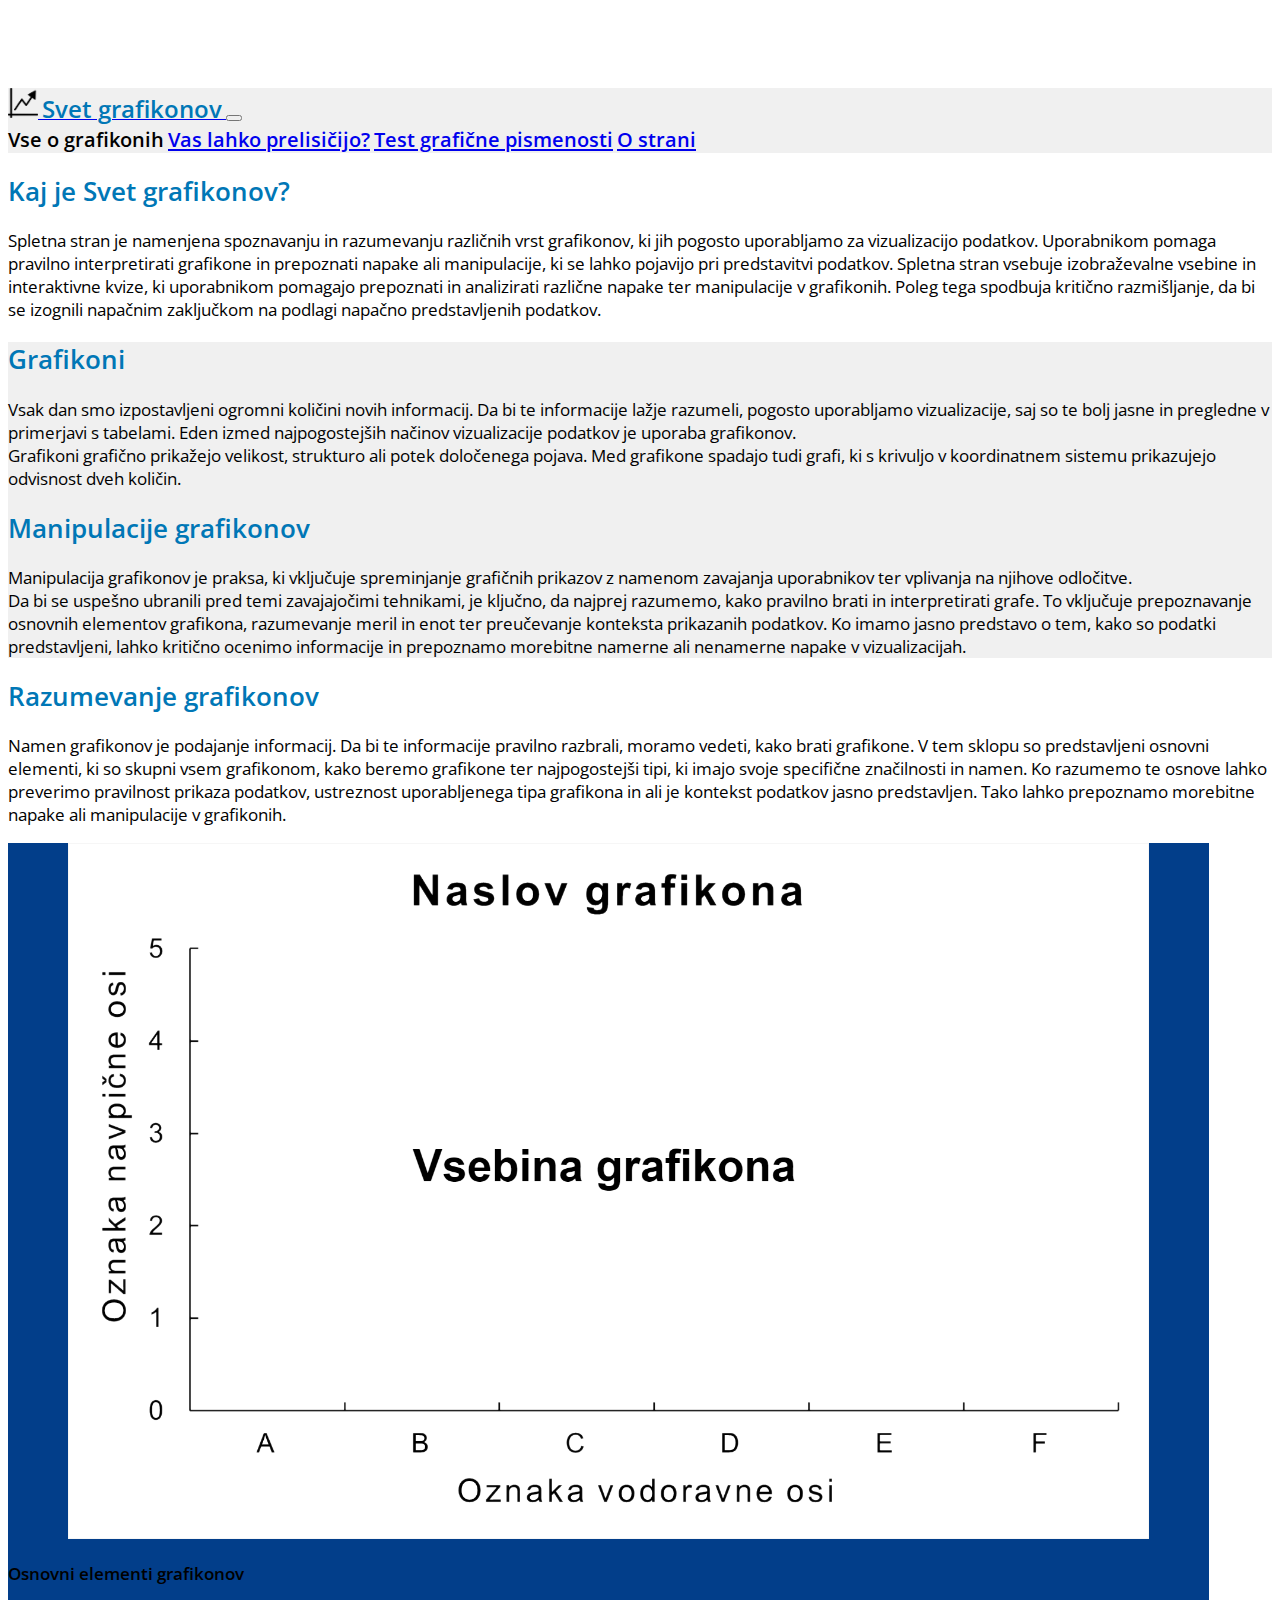
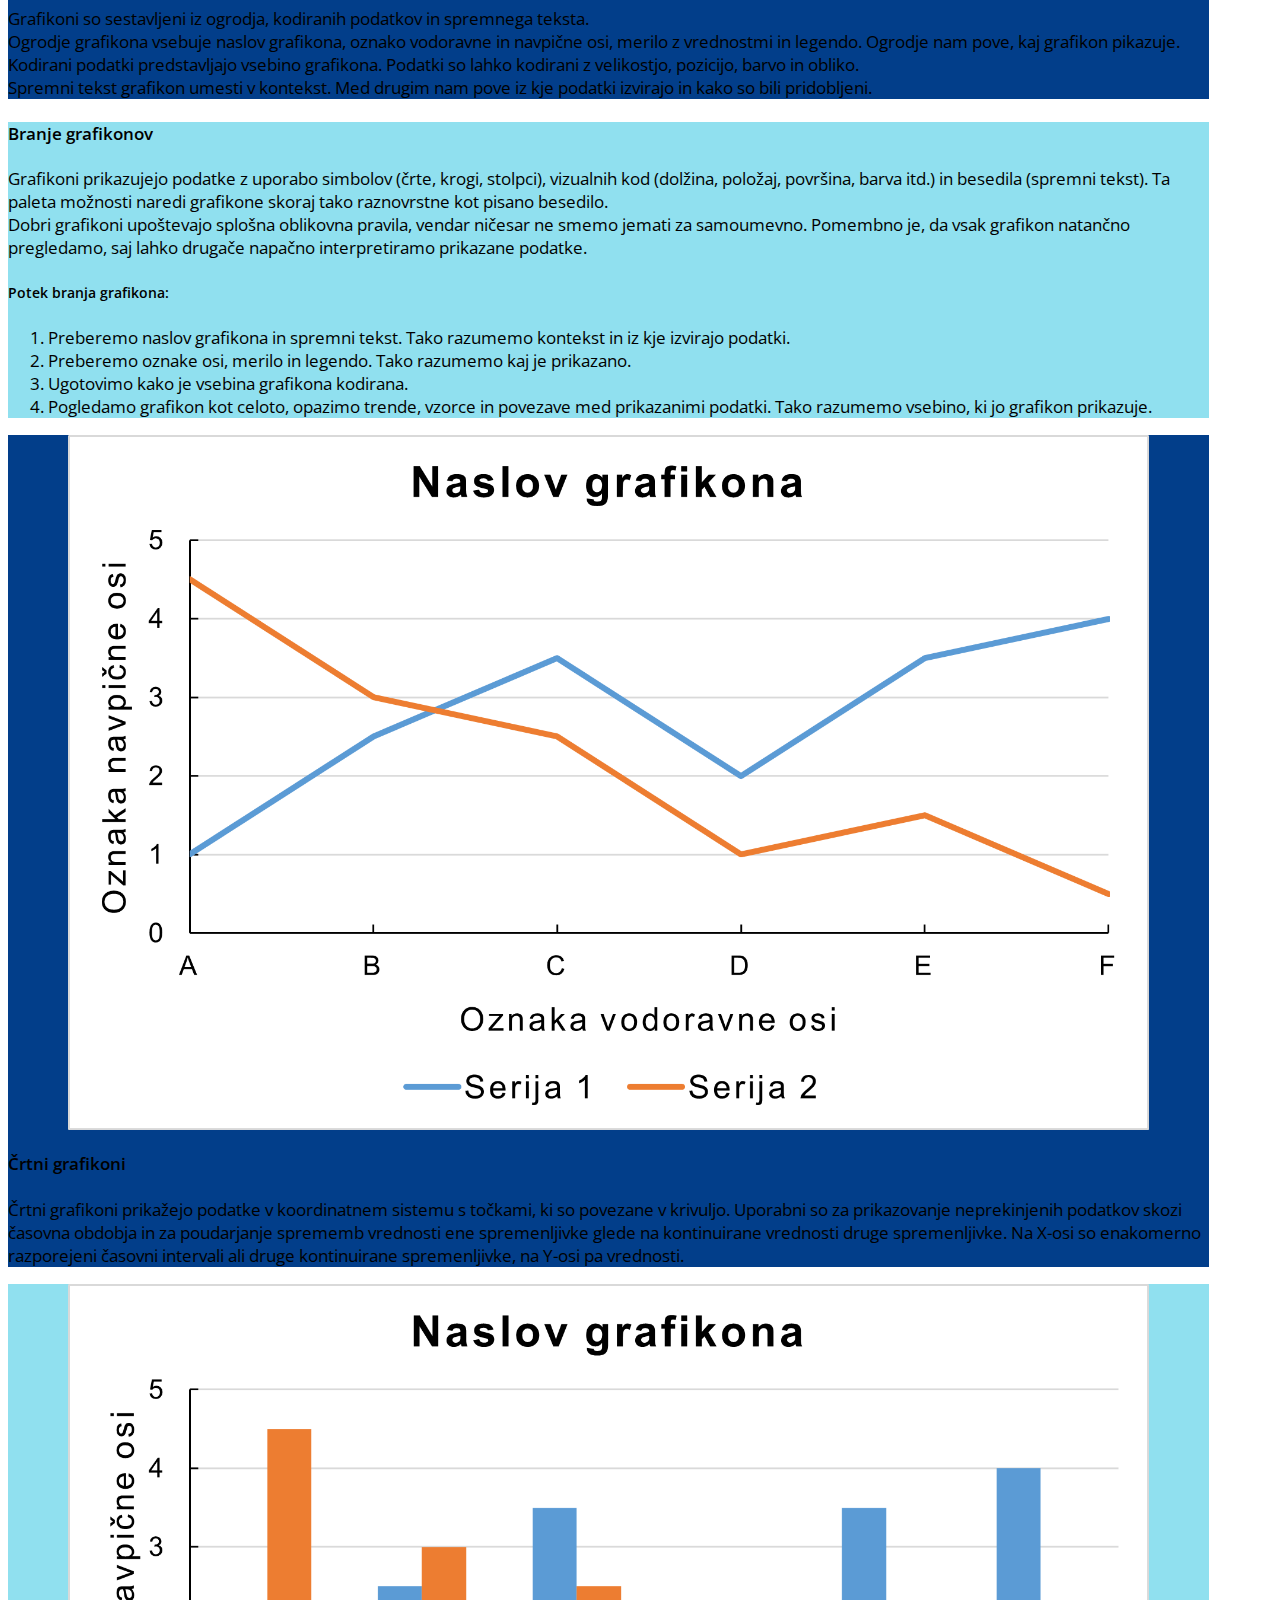
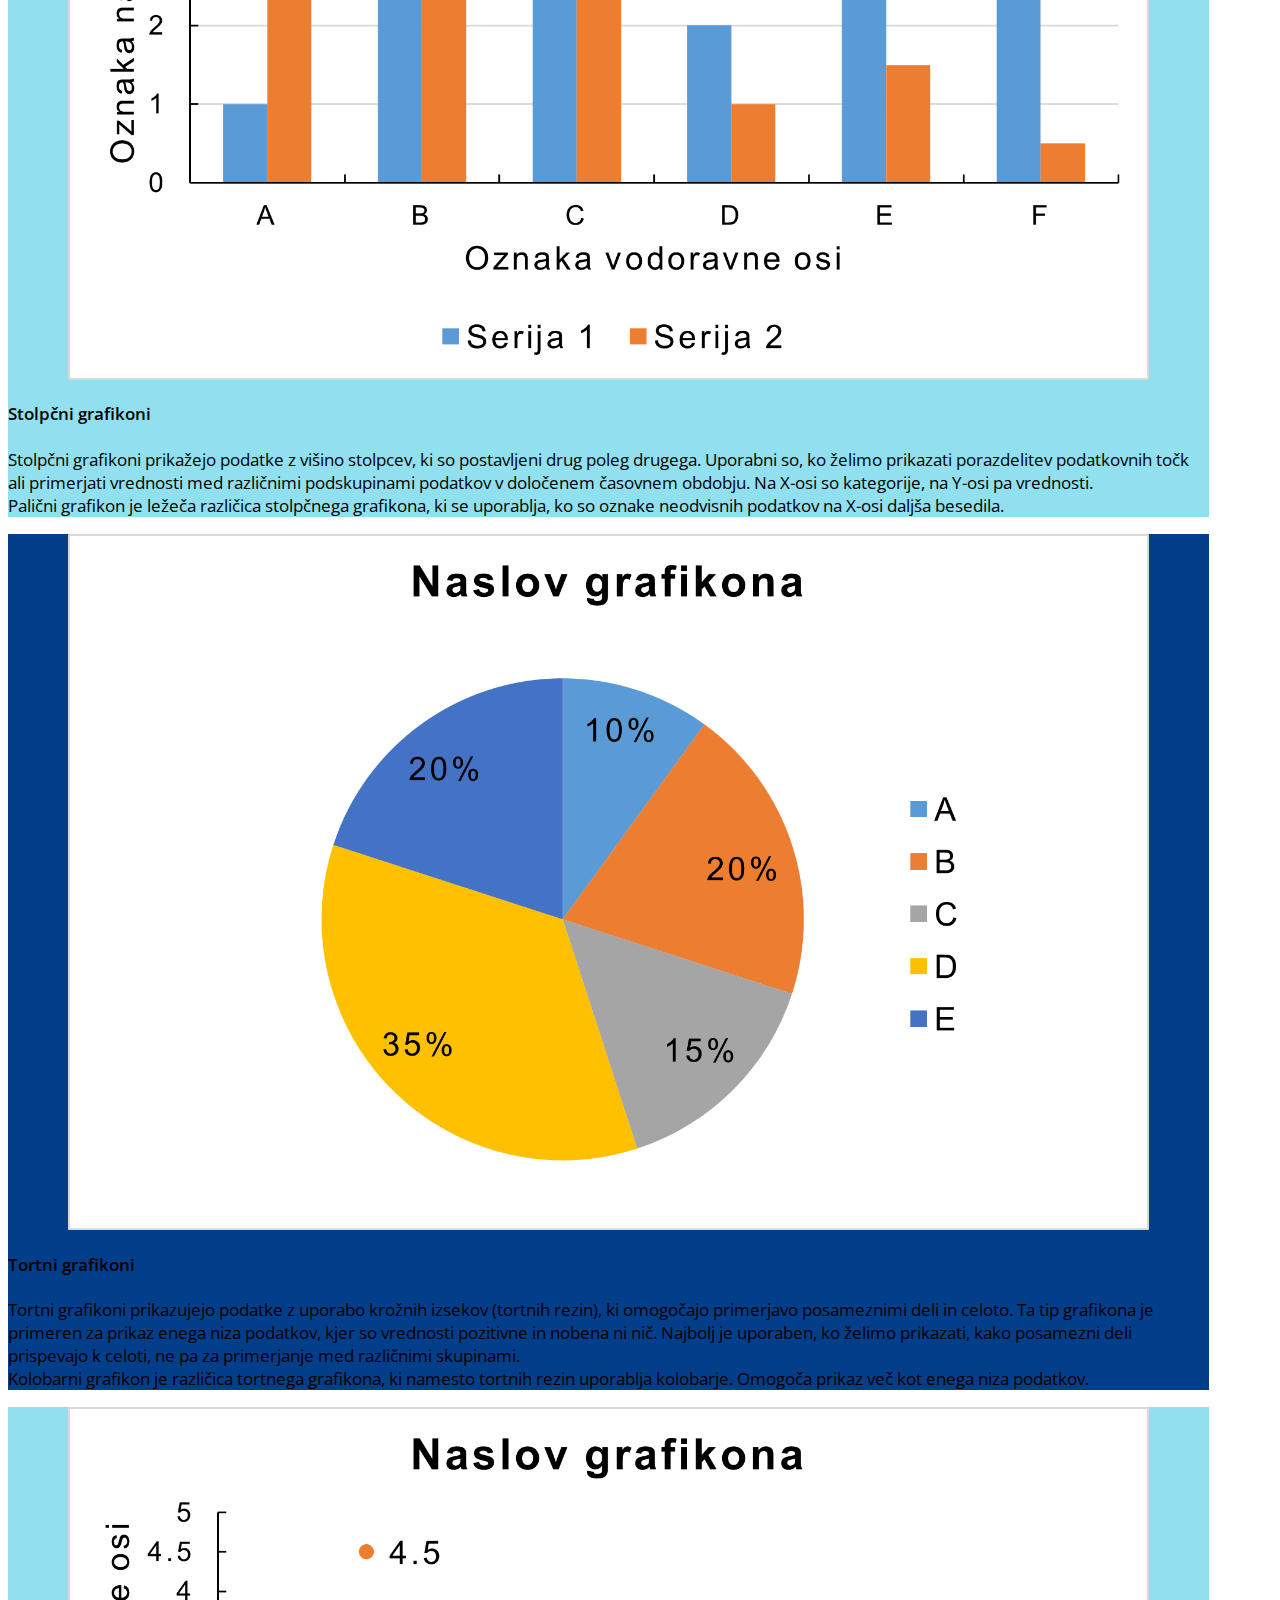
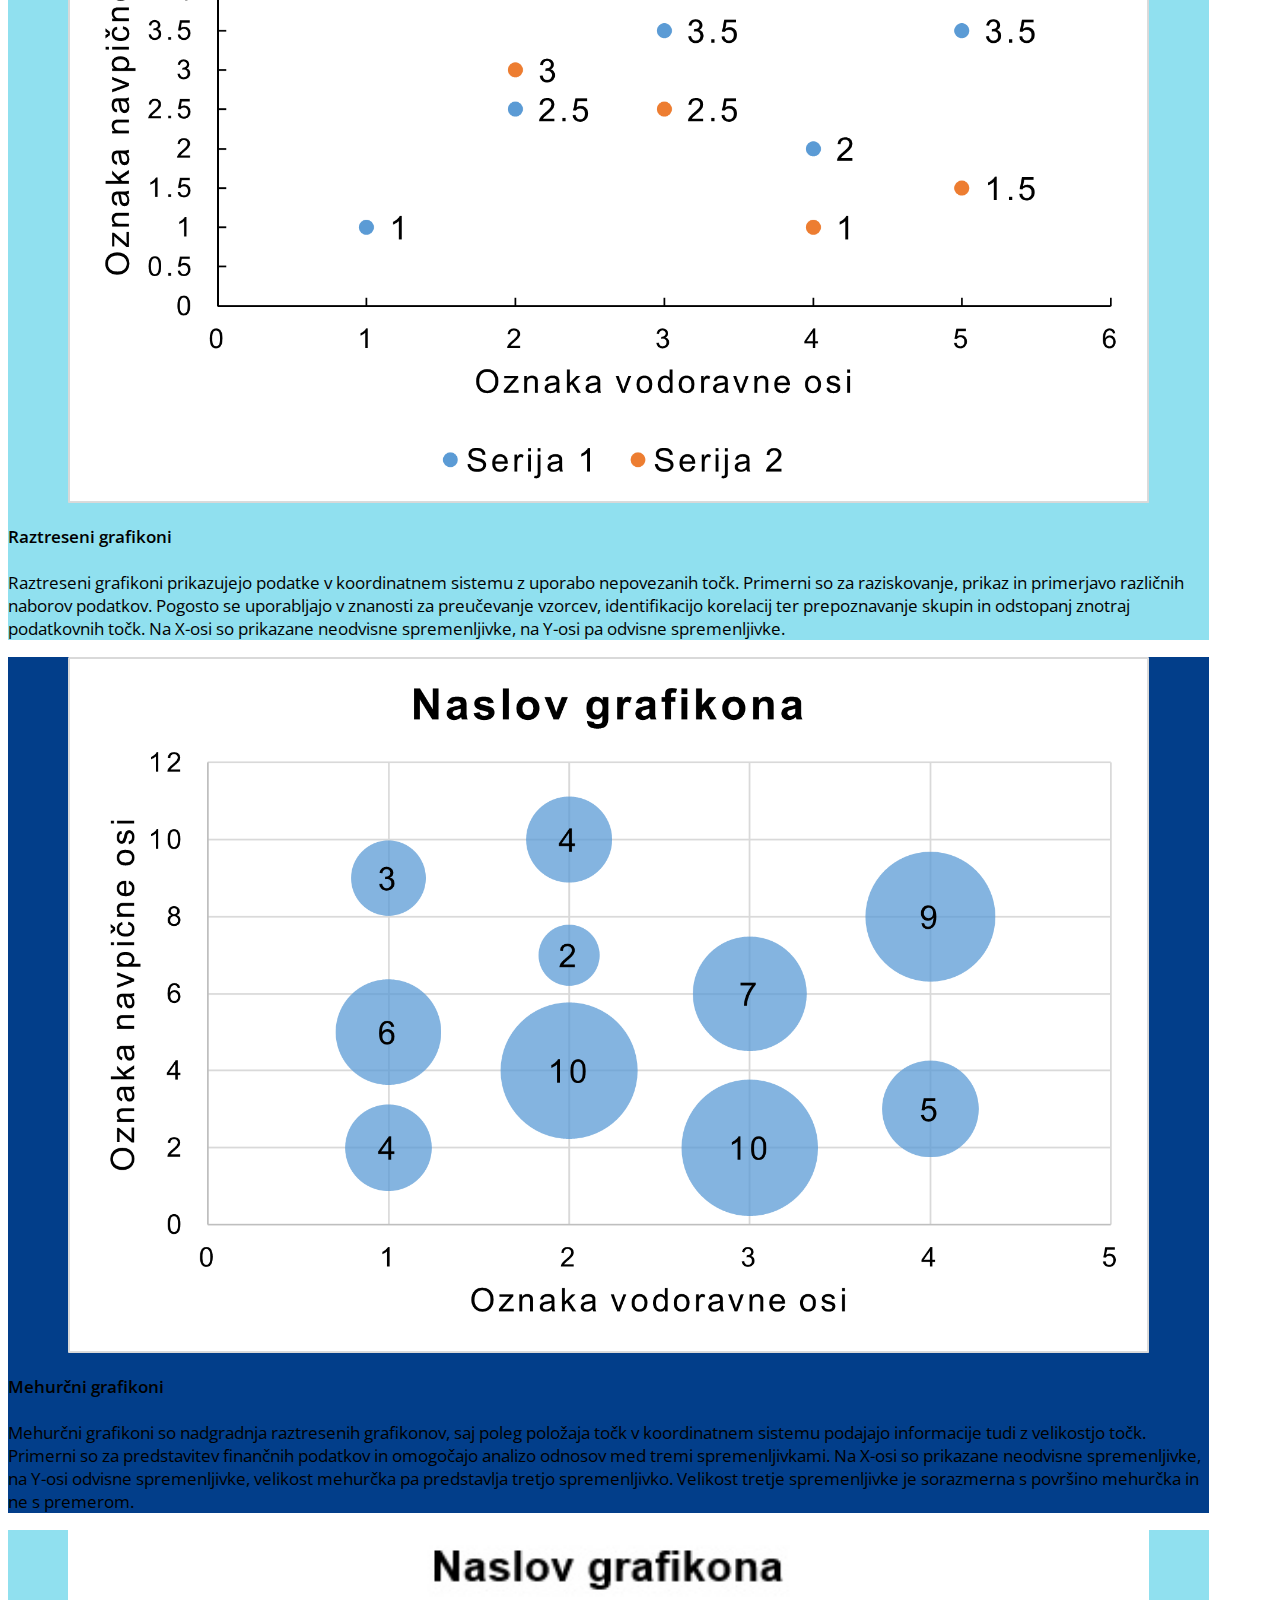
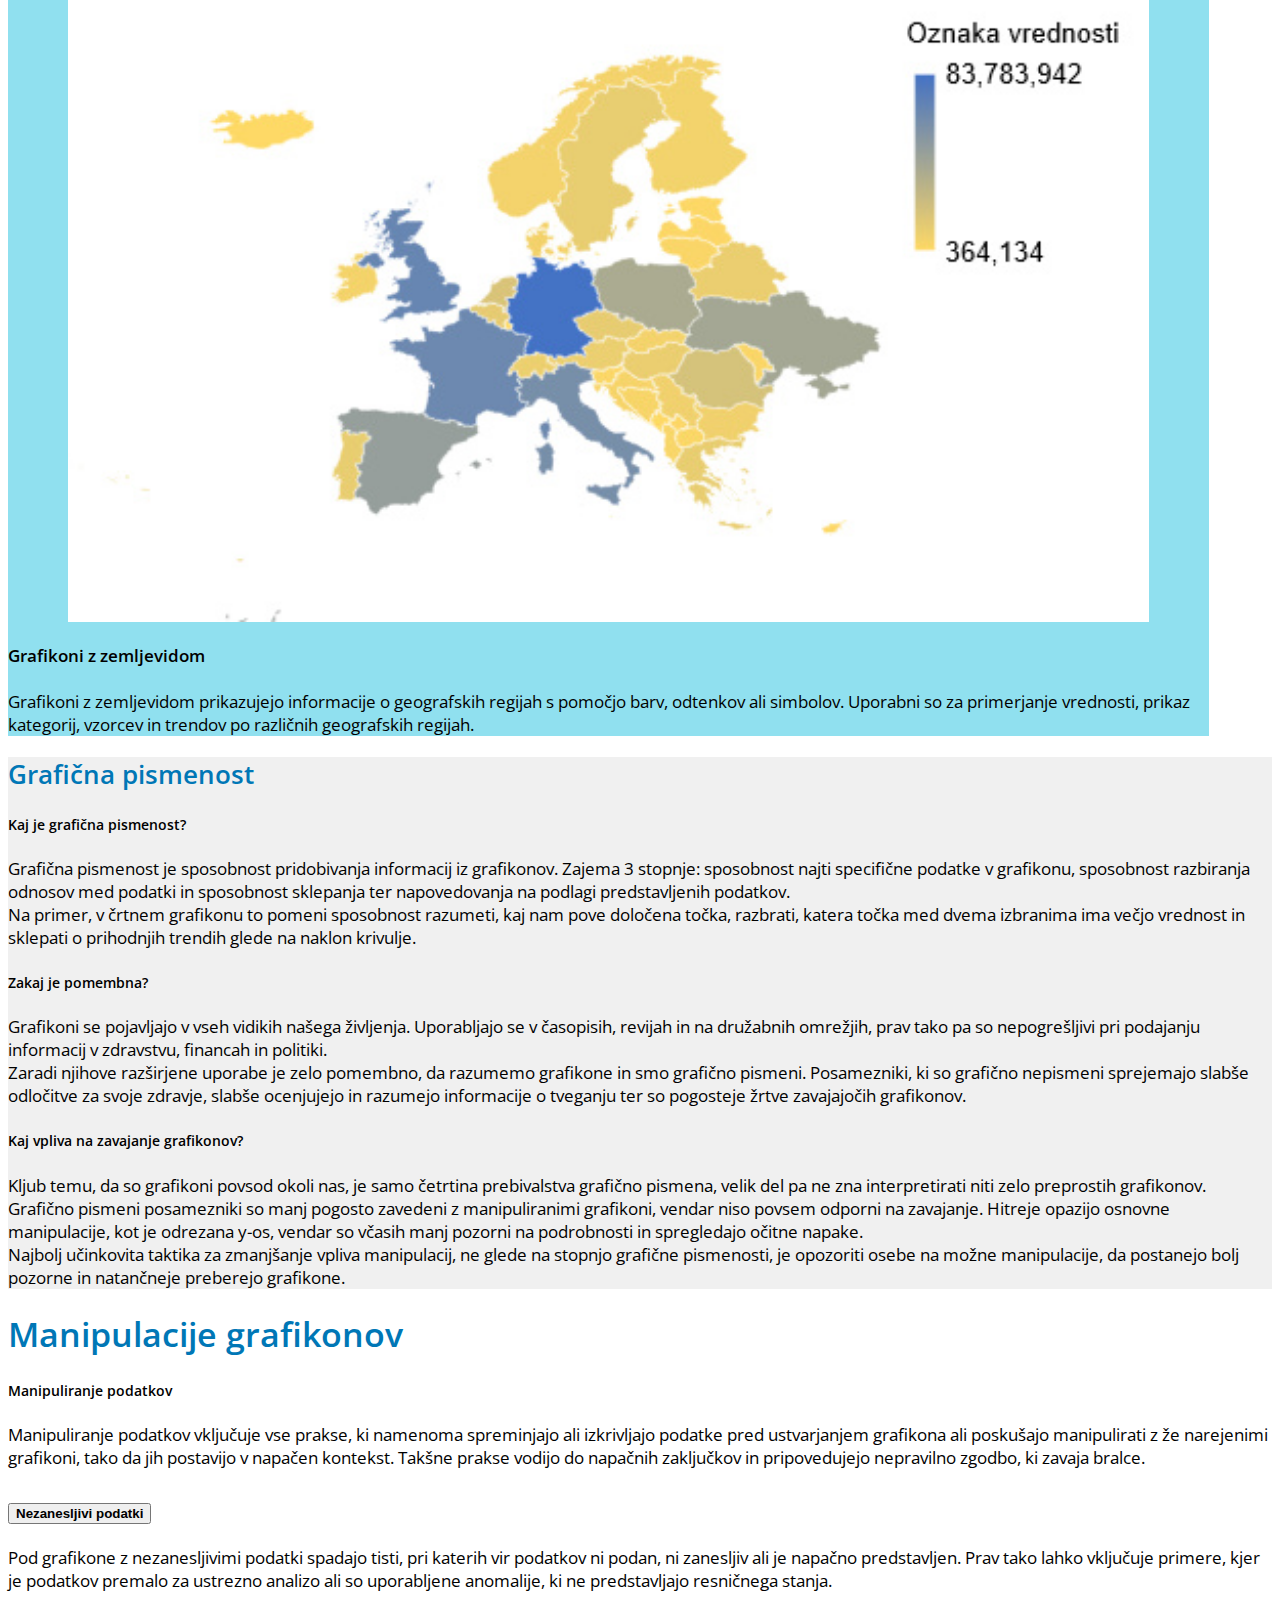
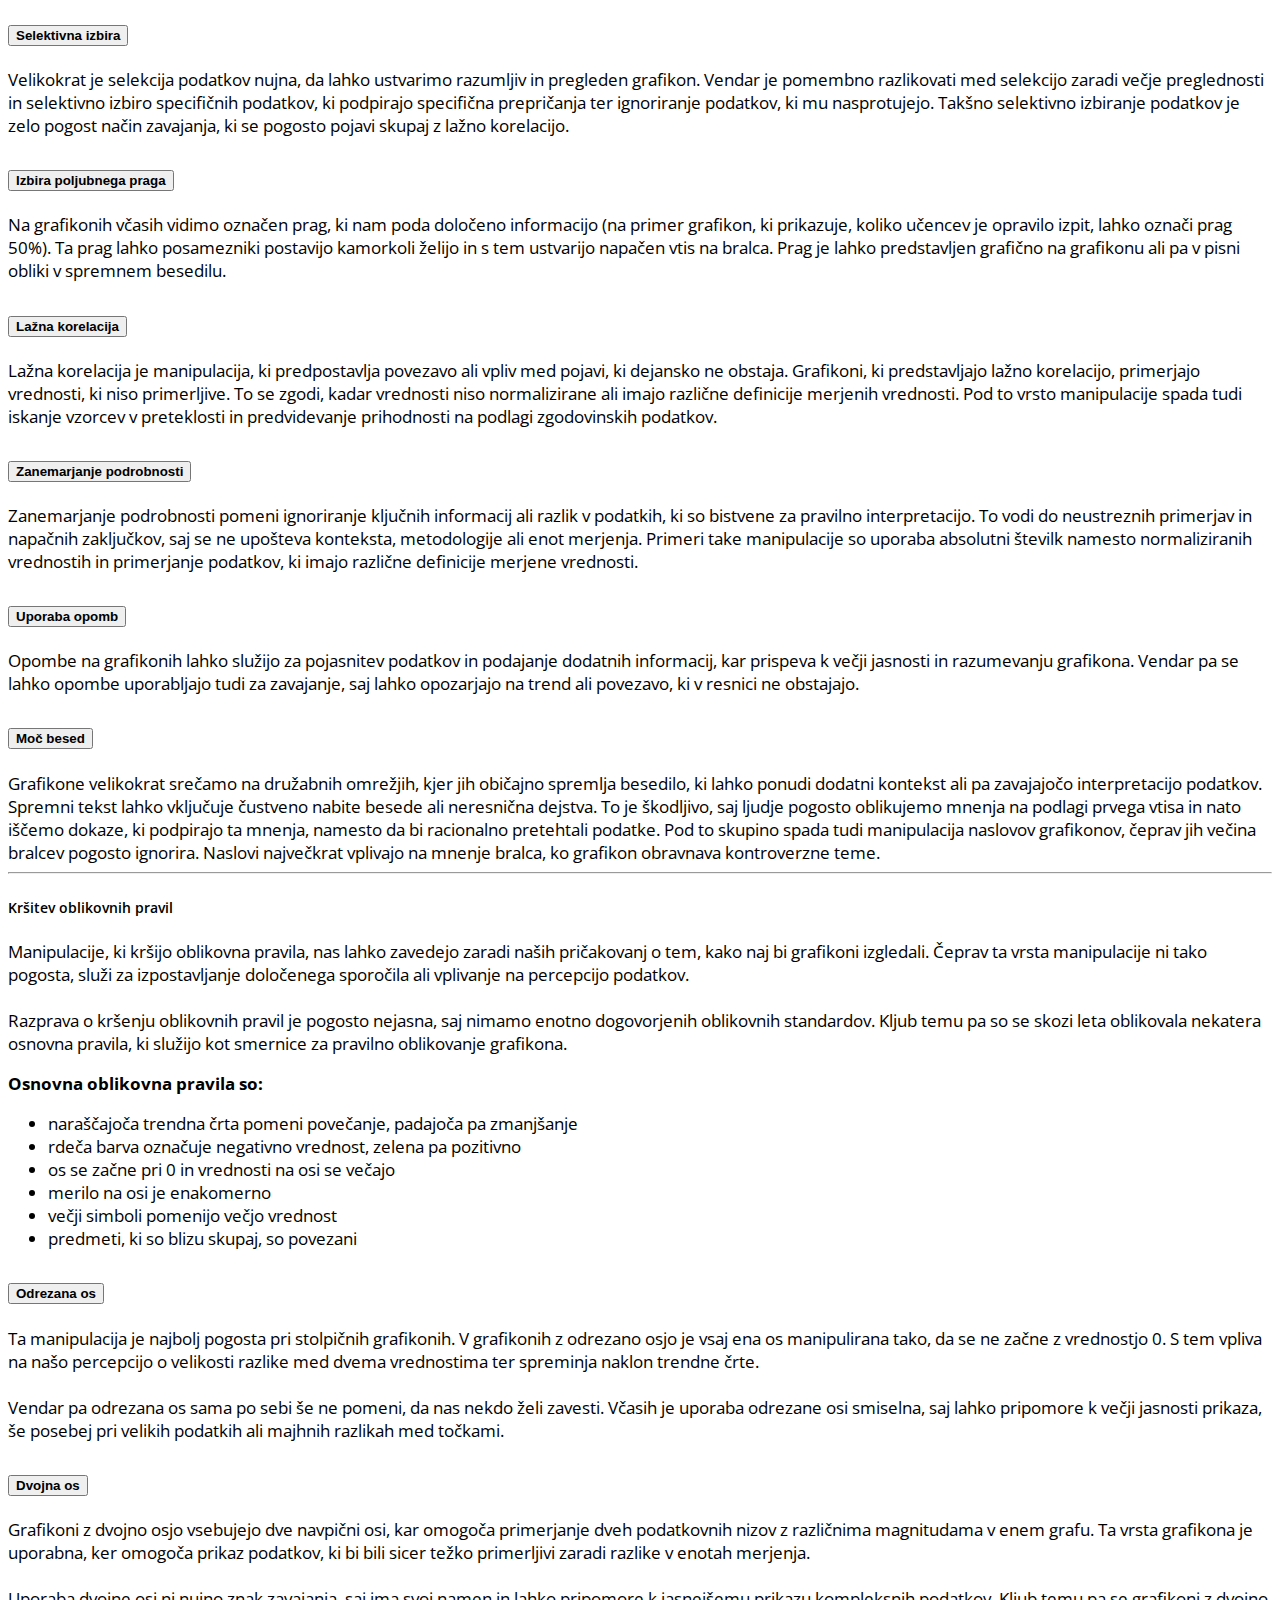
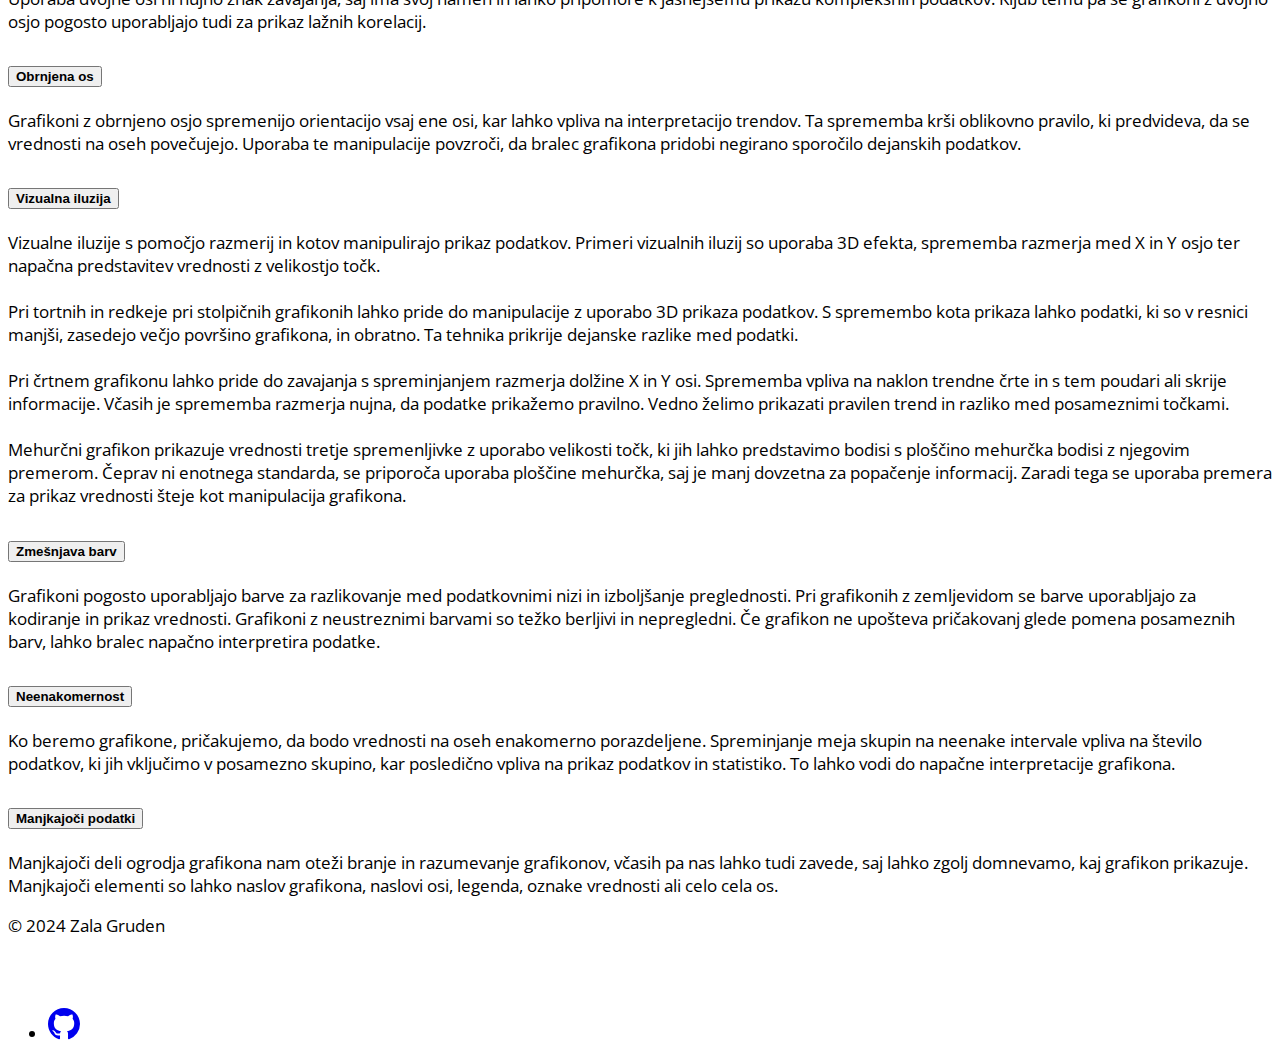
==== commit 19036b85: "v5" ====
--- a/index.html
+++ b/index.html
@@ -26,7 +26,7 @@
             <nav class="navbar navbar-expand-lg navbar-light box-color fixed-top border-bottom">
                 <div class="container-md">
                     
-                    <a class="navbar-brand" href="#">
+                    <a class="navbar-brand" href="index.html">
                         <img src="images/logo.png" width="30" height="30" class="d-inline-block text-center">
                         <span class="logo mx-2" >Svet grafikonov</span>
                     </a>
@@ -38,8 +38,8 @@
                         <div class="navbar-nav ms-auto">
                           <a class="nav-link active">Vse o grafikonih</a>
                           <a class="nav-link" href="vas-lahko-prelisicijo.html">Vas lahko prelisičijo?</a>
-                          <a class="nav-link" href="#">Test grafične pismenosti</a>
-                          <a class="nav-link" href="#">O strani</a>
+                          <a class="nav-link" href="test-graficne-pismenosti.html">Test grafične pismenosti</a>
+                          <a class="nav-link" href="o strani.html">O strani</a>
                         </div>
                     </div>
 
@@ -65,29 +65,9 @@
             <!--Kaj so grafikoni? -->
             <div class="container" id="svet-grafikonov">
                 <div class="container">
-                    <div class="row">
-                        <div class="col-md-6 d-flex flex-column justify-content-center align-items-center text-left">
-                            <h2>Kaj je Svet grafikonov?</h2>
-                            <p>Spletna stran je namenjena spoznavanju in razumevanju različnih vrst grafikonov, ki jih pogosto uporabljamo za vizualizacijo podatkov. Uporabnikom pomaga pravilno interpretirati grafikone in prepoznati napake ali manipulacije, ki se lahko pojavijo pri predstavitvi podatkov. Spletna stran vsebuje izobraževalne vsebine in interaktivne kvize, ki uporabnikom pomagajo prepoznati in analizirati različne napake ter manipulacije v grafikonih. Poleg tega spodbuja kritično razmišljanje, da bi se izognili napačnim zaključkom na podlagi napačno predstavljenih podatkov.</p>
-                        </div>
-
-                        <!-- carousel -->
-                        <div class="col-md-6 mt-3 order-md-last d-flex flex-column justify-content-center align-items-center text-center">
-
-                            <div id="myCarousel" class="carousel slide px-1" data-bs-ride="carousel" data-bs-interval="3000">
-                                <div class="carousel-inner" >
-                                  <div class="carousel-item active">
-                                    <img src="images/Design violation/Inverted axis/invertY_prav.png" class="d-block w-100">
-                                  </div>
-                                  <div class="carousel-item">
-                                    <img src="images/Data errors/Arbitrary threshold/HICP_dober_graf.png" class="d-block w-100">
-                                  </div>
-                                  <div class="carousel-item">
-                                    <img src="images/Design violation/Truncated axis/HxW_prav.png" class="d-block w-100">
-                                  </div>
-                                </div>
-                            </div>
-                        </div>
+                    <div class="row  px-md-3">
+                        <h2 class="pt-3 text-center">Kaj je Svet grafikonov?</h2>
+                        <p>Spletna stran je namenjena spoznavanju in razumevanju različnih vrst grafikonov, ki jih pogosto uporabljamo za vizualizacijo podatkov. Uporabnikom pomaga pravilno interpretirati grafikone in prepoznati napake ali manipulacije, ki se lahko pojavijo pri predstavitvi podatkov. Spletna stran vsebuje izobraževalne vsebine in interaktivne kvize, ki uporabnikom pomagajo prepoznati in analizirati različne napake ter manipulacije v grafikonih. Poleg tega spodbuja kritično razmišljanje, da bi se izognili napačnim zaključkom na podlagi napačno predstavljenih podatkov.</p>
                     </div>
                 </div>
             </div>
@@ -95,14 +75,14 @@
             <!--Grafikoni-->
             <div class="container-fluid full-screen box-color" id="grafikoni">
                 <div class="container">
-                    <div class="row my-5">
-                        <div class="col-md-6 mt-3 d-flex flex-column align-items-center text-left">
+                    <div class="row my-5  px-md-4">
+                        <div class="col-md-6 mt-3 d-flex flex-column align-items-center text-left pe-md-4">
                             <h2>Grafikoni</h2>
                             <p>Vsak dan smo izpostavljeni ogromni količini novih informacij. Da bi te informacije lažje razumeli, pogosto uporabljamo vizualizacije, saj so te bolj jasne in pregledne v primerjavi s tabelami. Eden izmed najpogostejših načinov vizualizacije podatkov je uporaba grafikonov. 
                                 <br> Grafikoni grafično prikažejo velikost, strukturo ali potek določenega pojava. Med grafikone spadajo tudi grafi, ki s krivuljo v koordinatnem sistemu prikazujejo odvisnost dveh količin.
                             </p>
                         </div>
-                        <div class="col-md-6 mt-3 d-flex flex-column justify-content-center align-items-center text-left">
+                        <div class="col-md-6 mt-3 d-flex flex-column justify-content-center align-items-center text-left ps-md-4">
                             <h2>Manipulacije grafikonov</h2>
                             <p>Manipulacija grafikonov je praksa, ki vključuje spreminjanje grafičnih prikazov z namenom zavajanja uporabnikov ter vplivanja na njihove odločitve. 
                                 <br>Da bi se uspešno ubranili pred temi zavajajočimi tehnikami, je ključno, da najprej razumemo, kako pravilno brati in interpretirati grafe. To vključuje prepoznavanje osnovnih elementov grafikona, razumevanje meril in enot ter preučevanje konteksta prikazanih podatkov. Ko imamo jasno predstavo o tem, kako so podatki predstavljeni, lahko kritično ocenimo informacije in prepoznamo morebitne namerne ali nenamerne napake v vizualizacijah.
@@ -115,18 +95,12 @@
             <!--Razumevanje grafikonov-->
             <div class="container"  id="razumevanje-grafikonov">
                 <div class="container">
-                    <div class="row mb-2">
-                        <div class="col-md-2">
-                        </div>
-                        <div class="col-md-8 d-flex flex-column justify-content-center align-items-center text-left">
-                            <h2 class="text-center">Razumevanje grafikonov</h2>
-                            <p>
-                                Namen grafikonov je podajanje informacij. Da bi te informacije pravilno razbrali, moramo vedeti, kako brati grafikone. V tem sklopu so predstavljeni osnovni elementi, ki so skupni vsem grafikonom, kako beremo grafikone ter najpogostejši tipi, ki imajo svoje specifične značilnosti in namen.
-                                Ko razumemo te osnove lahko preverimo pravilnost prikaza podatkov, ustreznost uporabljenega tipa grafikona in ali je kontekst podatkov jasno predstavljen. Tako lahko prepoznamo morebitne napake ali manipulacije v grafikonih.
-                            </p>
-                        </div>
-                        <div class="col-md-2">
-                        </div>
+                    <div class="row mb-2 px-md-3">
+                        <h2 class="text-center">Razumevanje grafikonov</h2>
+                        <p>
+                            Namen grafikonov je podajanje informacij. Da bi te informacije pravilno razbrali, moramo vedeti, kako brati grafikone. V tem sklopu so predstavljeni osnovni elementi, ki so skupni vsem grafikonom, kako beremo grafikone ter najpogostejši tipi, ki imajo svoje specifične značilnosti in namen.
+                            Ko razumemo te osnove lahko preverimo pravilnost prikaza podatkov, ustreznost uporabljenega tipa grafikona in ali je kontekst podatkov jasno predstavljen. Tako lahko prepoznamo morebitne napake ali manipulacije v grafikonih.
+                        </p>
                     </div>
                     <!--CARDS-->
                     <div class="row row-cols-1 row-cols-md-2 g-4">
@@ -170,7 +144,7 @@
                                 <div class="card-body">
                                     <h4 class="card-title text-center">Črtni grafikoni</h4>
                                     <p class="card-text text-left p-2">
-                                        Črtni grafikoni prikažejo podatke v koordinatne sistemu s točkami, ki so povezane v krivuljo.
+                                        Črtni grafikoni prikažejo podatke v koordinatnem sistemu s točkami, ki so povezane v krivuljo.
                                         Uporabni so za prikazovanje neprekinjenih podatkov skozi časovna obdobja in za poudarjanje sprememb vrednosti ene spremenljivke glede 
                                         na kontinuirane vrednosti druge spremenljivke.
                                         Na X-osi so enakomerno razporejeni časovni intervali ali druge kontinuirane spremenljivke, na Y-osi pa vrednosti.
@@ -182,7 +156,7 @@
                             <div class="card text-white h-100" style="background-color: var(--color-four);">
                                 <img src="images/Empty graph/bar.png" class="card-img-top mt-4">
                                 <div class="card-body" style="color:black">
-                                    <h4 class="card-title text-center">Stolpični grafikoni</h4>
+                                    <h4 class="card-title text-center">Stolpčni grafikoni</h4>
                                     <p class="card-text text-left p-2">
                                         Stolpčni grafikoni prikažejo podatke z višino stolpcev, ki so postavljeni drug poleg drugega.
                                         Uporabni so, ko želimo prikazati porazdelitev podatkovnih točk ali primerjati vrednosti med različnimi podskupinami podatkov v določenem časovnem obdobju. 
@@ -252,42 +226,36 @@
             <!--Grafična pismenost-->
             <div class="container-fluid full-screen box-color" id="graficna-pismenost">
                 <div class="container">
-                    <div class="row mt-5">
-                        <div class="col-md-2">
-                        </div>
-                        <div class="col-md-8 d-flex flex-column justify-content-center align-items-center">
-                            <h2 class="mt-3">Grafična pismenost</h2>
-                            <div>
-                                <h5 class="mt-3">Kaj je grafična pismenost?</h5>
-                                <p>
-                                    Grafična pismenost je sposobnost pridobivanja informacij iz grafikonov.
-                                    Zajema 3 stopnje: sposobnost najti specifične podatke v grafikonu, sposobnost razbiranja odnosov med podatki in sposobnost sklepanja ter napovedovanja na podlagi 
-                                    predstavljenih podatkov.
-                                    <br>Na primer, v črtnem grafikonu to pomeni sposobnost razumeti, kaj nam pove določena točka, razbrati, katera točka med dvema izbranima ima večjo vrednost 
-                                    in sklepati o prihodnjih trendih glede na naklon krivulje.
-                                </p>
-                            </div>
-                            <div>
-                                <h5 class="mt-3">Zakaj je pomembna?</h5>
-                                <p>
-                                    Grafikoni se pojavljajo v vseh vidikih našega življenja. Uporabljajo se v časopisih, revijah in na družabnih omrežjih, prav tako pa so nepogrešljivi 
-                                    pri podajanju informacij v zdravstvu, financah in politiki.
-                                    <br>Zaradi njihove razširjene uporabe je zelo pomembno, da razumemo grafikone in smo grafično pismeni. Posamezniki, ki so grafično nepismeni sprejemajo 
-                                    slabše odločitve za svoje zdravje, slabše ocenjujejo in razumejo informacije o tveganju ter so pogosteje žrtve zavajajočih grafikonov.
-                                </p>
-                            </div>
-                            <div>
-                                <h5 class="mt-3">Kaj vpliva na zavajanje grafikonov?</h5>
-                                <p>
-                                    Kljub temu, da so grafikoni povsod okoli nas, je samo četrtina prebivalstva grafično pismena, velik del pa ne zna interpretirati niti zelo preprostih grafikonov.
-                                    Grafično pismeni posamezniki so manj pogosto zavedeni z manipuliranimi grafikoni, vendar niso povsem odporni na zavajanje. Hitreje opazijo osnovne manipulacije, 
-                                    kot je odrezana y-os, vendar so včasih manj pozorni na podrobnosti in spregledajo očitne napake.
-                                    <br>Najbolj učinkovita taktika za zmanjšanje vpliva manipulacij, ne glede na stopnjo grafične pismenosti, je opozoriti osebe na možne manipulacije, 
-                                    da postanejo bolj pozorne in natančneje preberejo grafikone.
-                                </p>
-                            </div>
-                        </div>
-                        <div class="col-md-2">
+                    <div class="row mt-5 px-md-4">
+                        <h2 class="mt-3 text-center">Grafična pismenost</h2>
+                        <div>
+                            <h5 class="mt-3">Kaj je grafična pismenost?</h5>
+                            <p>
+                                Grafična pismenost je sposobnost pridobivanja informacij iz grafikonov.
+                                Zajema 3 stopnje: sposobnost najti specifične podatke v grafikonu, sposobnost razbiranja odnosov med podatki in sposobnost sklepanja ter napovedovanja na podlagi 
+                                predstavljenih podatkov.
+                                <br>Na primer, v črtnem grafikonu to pomeni sposobnost razumeti, kaj nam pove določena točka, razbrati, katera točka med dvema izbranima ima večjo vrednost 
+                                in sklepati o prihodnjih trendih glede na naklon krivulje.
+                            </p>
+                        </div>
+                        <div>
+                            <h5 class="mt-3">Zakaj je pomembna?</h5>
+                            <p>
+                                Grafikoni se pojavljajo v vseh vidikih našega življenja. Uporabljajo se v časopisih, revijah in na družabnih omrežjih, prav tako pa so nepogrešljivi 
+                                pri podajanju informacij v zdravstvu, financah in politiki.
+                                <br>Zaradi njihove razširjene uporabe je zelo pomembno, da razumemo grafikone in smo grafično pismeni. Posamezniki, ki so grafično nepismeni sprejemajo 
+                                slabše odločitve za svoje zdravje, slabše ocenjujejo in razumejo informacije o tveganju ter so pogosteje žrtve zavajajočih grafikonov.
+                            </p>
+                        </div>
+                        <div>
+                            <h5 class="mt-3">Kaj vpliva na zavajanje grafikonov?</h5>
+                            <p>
+                                Kljub temu, da so grafikoni povsod okoli nas, je samo četrtina prebivalstva grafično pismena, velik del pa ne zna interpretirati niti zelo preprostih grafikonov.
+                                Grafično pismeni posamezniki so manj pogosto zavedeni z manipuliranimi grafikoni, vendar niso povsem odporni na zavajanje. Hitreje opazijo osnovne manipulacije, 
+                                kot je odrezana y-os, vendar so včasih manj pozorni na podrobnosti in spregledajo očitne napake.
+                                <br>Najbolj učinkovita taktika za zmanjšanje vpliva manipulacij, ne glede na stopnjo grafične pismenosti, je opozoriti osebe na možne manipulacije, 
+                                da postanejo bolj pozorne in natančneje preberejo grafikone.
+                            </p>
                         </div>
                     </div>
                 </div>
@@ -295,7 +263,7 @@
 
             <!--Možne manipulacije-->
             <div class="container" id="manipulacije-grafikonov">
-                <div class="container my-5">
+                <div class="container my-5 px-md-4">
                     <div class="text-left">
                         <h1 class="text-center">Manipulacije grafikonov</h1>
                         <div>
@@ -518,7 +486,7 @@
                                 <div class="accordion-item">
                                     <h2 class="accordion-header">
                                         <button class="accordion-button collapsed" type="button" data-bs-toggle="collapse" data-bs-target="#neenakomerno" aria-expanded="false" aria-controls="neenakomerno">
-                                            <strong>Neenakomernst</strong>
+                                            <strong>Neenakomernost</strong>
                                         </button>
                                     </h2>
                                     <div id="neenakomerno" class="accordion-collapse collapse" data-bs-parent="#accordionThree">
--- a/styles.css
+++ b/styles.css
@@ -3,26 +3,23 @@
 
 
 :root {
-    --main-color: #c07d30; /* Example color */
+    --main-color: #0077B6; /* Example color */
     --body-font: 'Open Sans', sans-serif;
     --title-font: 'Open Sans', sans-serif;
     --logo-font: 'Open Sans', sans-serif;
-    --bg-color: #fcf8f5; 
-    --color-red: #961111e7;
-    --color-green: #568014;
-    --color-one: #008DDA;
-    --color-two: #66c2ff;
-    --color-three: #d8f3ff;
-    --color-four: #dfad48;
-    --color-five: #836c51; 
-    --color-six: #ffedcb;
+    --bg-color: #f0f0f0; 
+    --color-red: #c91d1de7;
+    --color-green: #218014;
+    --color-four: #90E0EF;
+    --color-five: #023E8A; 
+    --color-quiz: #90E0EF;
+    --color-text-quiz: black;
 }
-
 
 body {
     padding-top: 80px;
     font-family: var(--body-font); 
-    font-size: larger;
+    font-size: 17px;
 }
 
 .box-color {
@@ -81,14 +78,15 @@
 /*ACCORDION */
 
 .accordion {
-    --bs-accordion-active-bg: var(--color-four);
+    --bs-accordion-active-bg: var(--color-five);
     --bs-accordion-btn-focus-box-shadow: none;
-    --bs-accordion-border-color: var(--color-four);
+    --bs-accordion-border-color: var(--color-five);
     --bs-accordion-border-width: 1px;
 }
 
 .accordion-button:not(.collapsed){
     box-shadow: none;
+    color: white;
 }
 
 
@@ -98,14 +96,12 @@
     margin-bottom: 5px;
     margin-right: 20px;
     margin-left: 20px;
-    color:white;
-    background-color: var(--color-five);
+    background-color: var(--color-quiz);
     font-size: large;
 }
 
 .btn-quiz:hover {
-    color:white;
-    background-color: var(--color-five);
+    background-color: var(--color-quiz);
     opacity: 0.8;
 }
 
@@ -116,18 +112,18 @@
     margin-left: 20px;
     color:black;
     border-width: 5px;
-    border-color: var(--color-five);
+    border-color: var(--color-quiz);
     font-weight: 600;
 }
 
 .btn-go:hover {
-    border-color: var(--color-five);
+    border-color: var(--color-quiz);
 }
 
 .border-quiz {
     border-style: solid;
     border-width: 10px;
-    border-color: var(--color-five);
+    border-color: var(--color-quiz);
     padding: 10px;
 }
 
@@ -148,3 +144,18 @@
     border-radius: 10px;
     font-size: large;
 }
+
+
+/*Test grafične pismenosti*/
+.form-control {
+    box-shadow: none;
+    border-color: gray;
+    border-width: 2px;
+}
+
+.form-control:focus {
+    box-shadow: none;
+    border-color: gray;
+    border-width: 2px;
+}
+
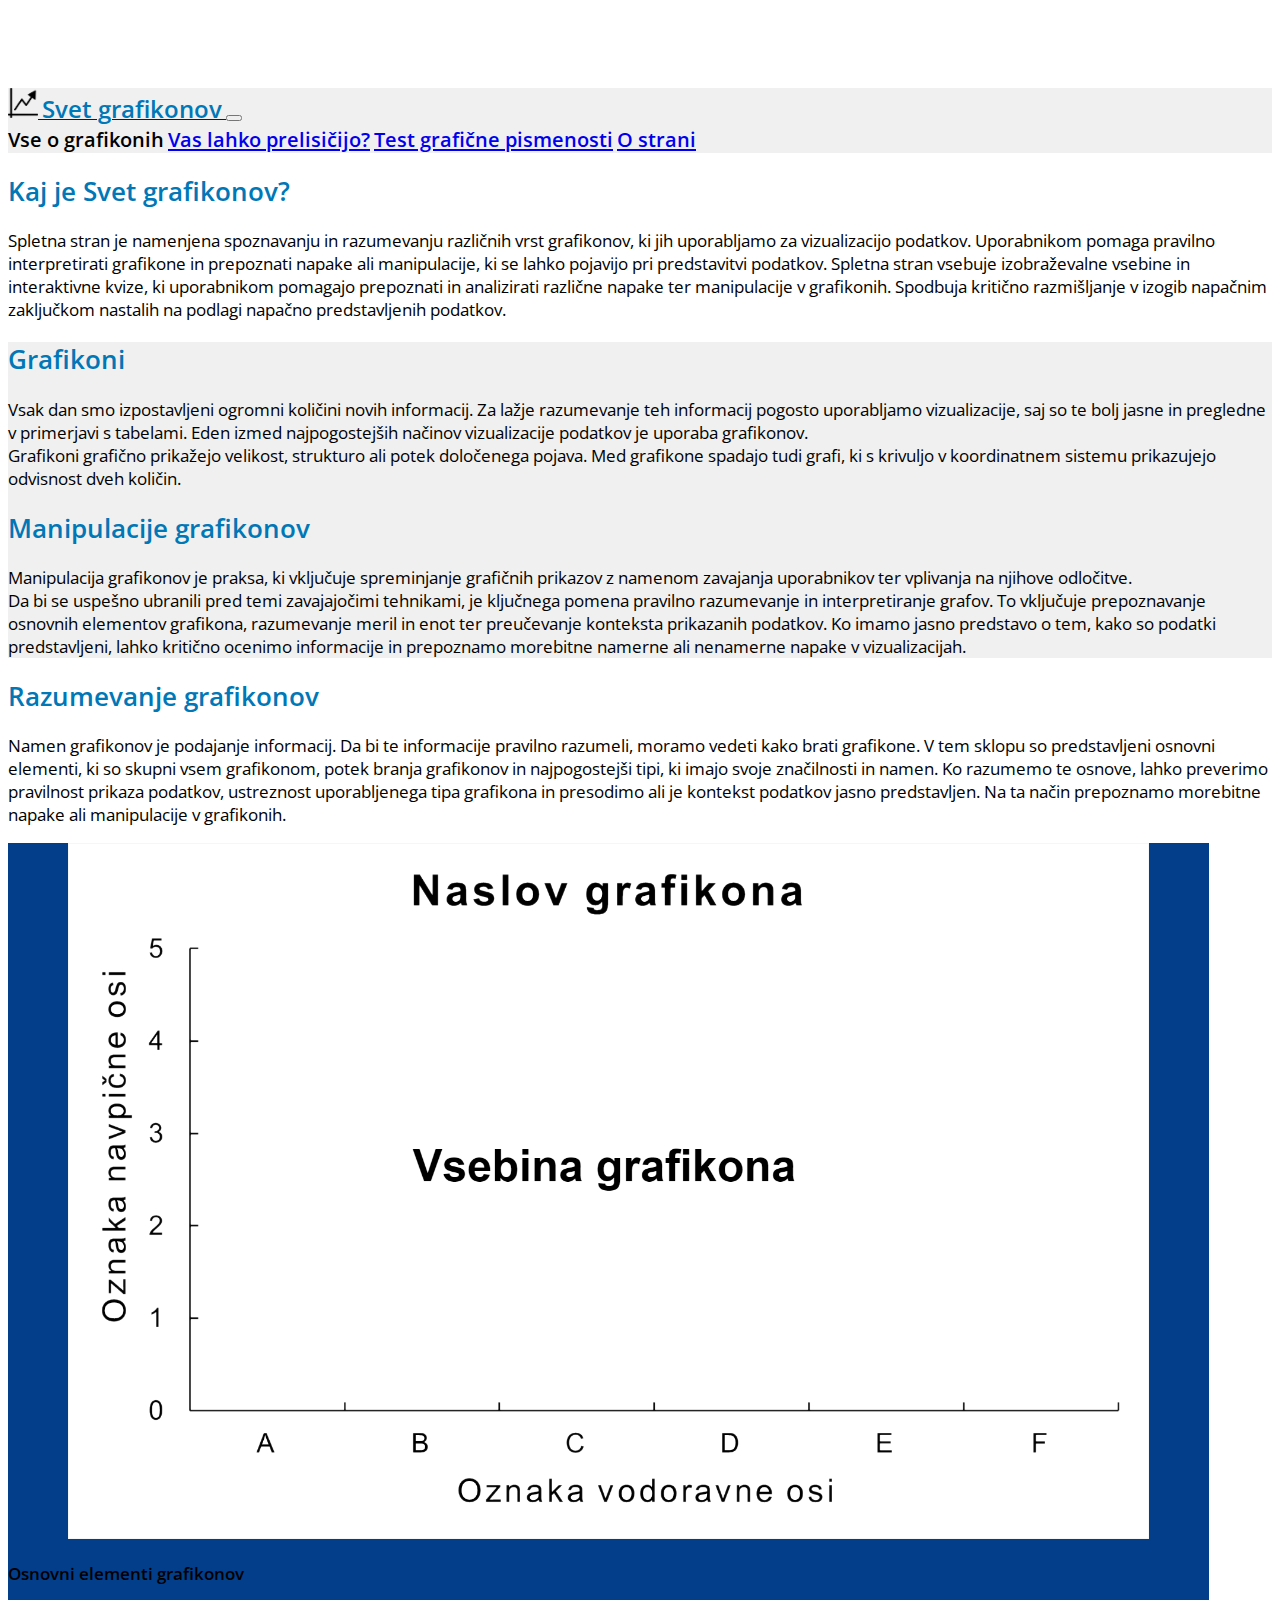
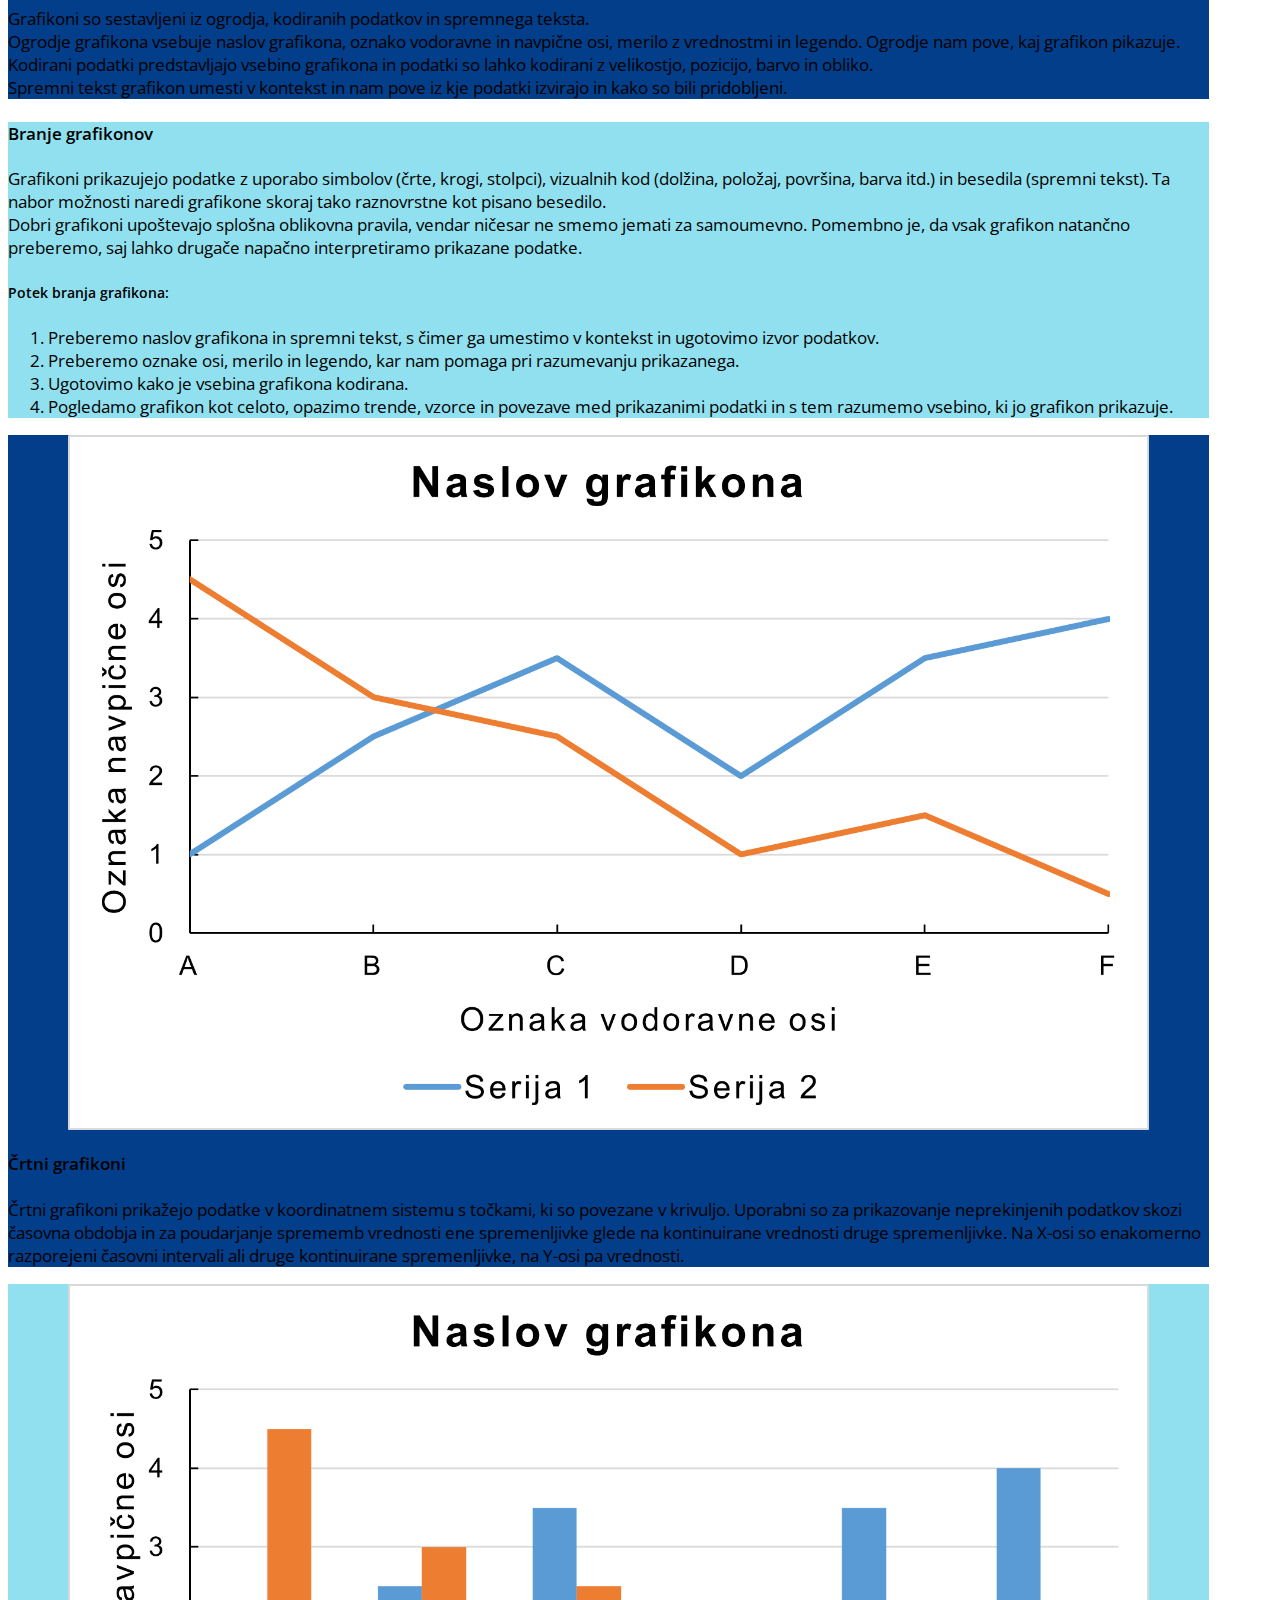
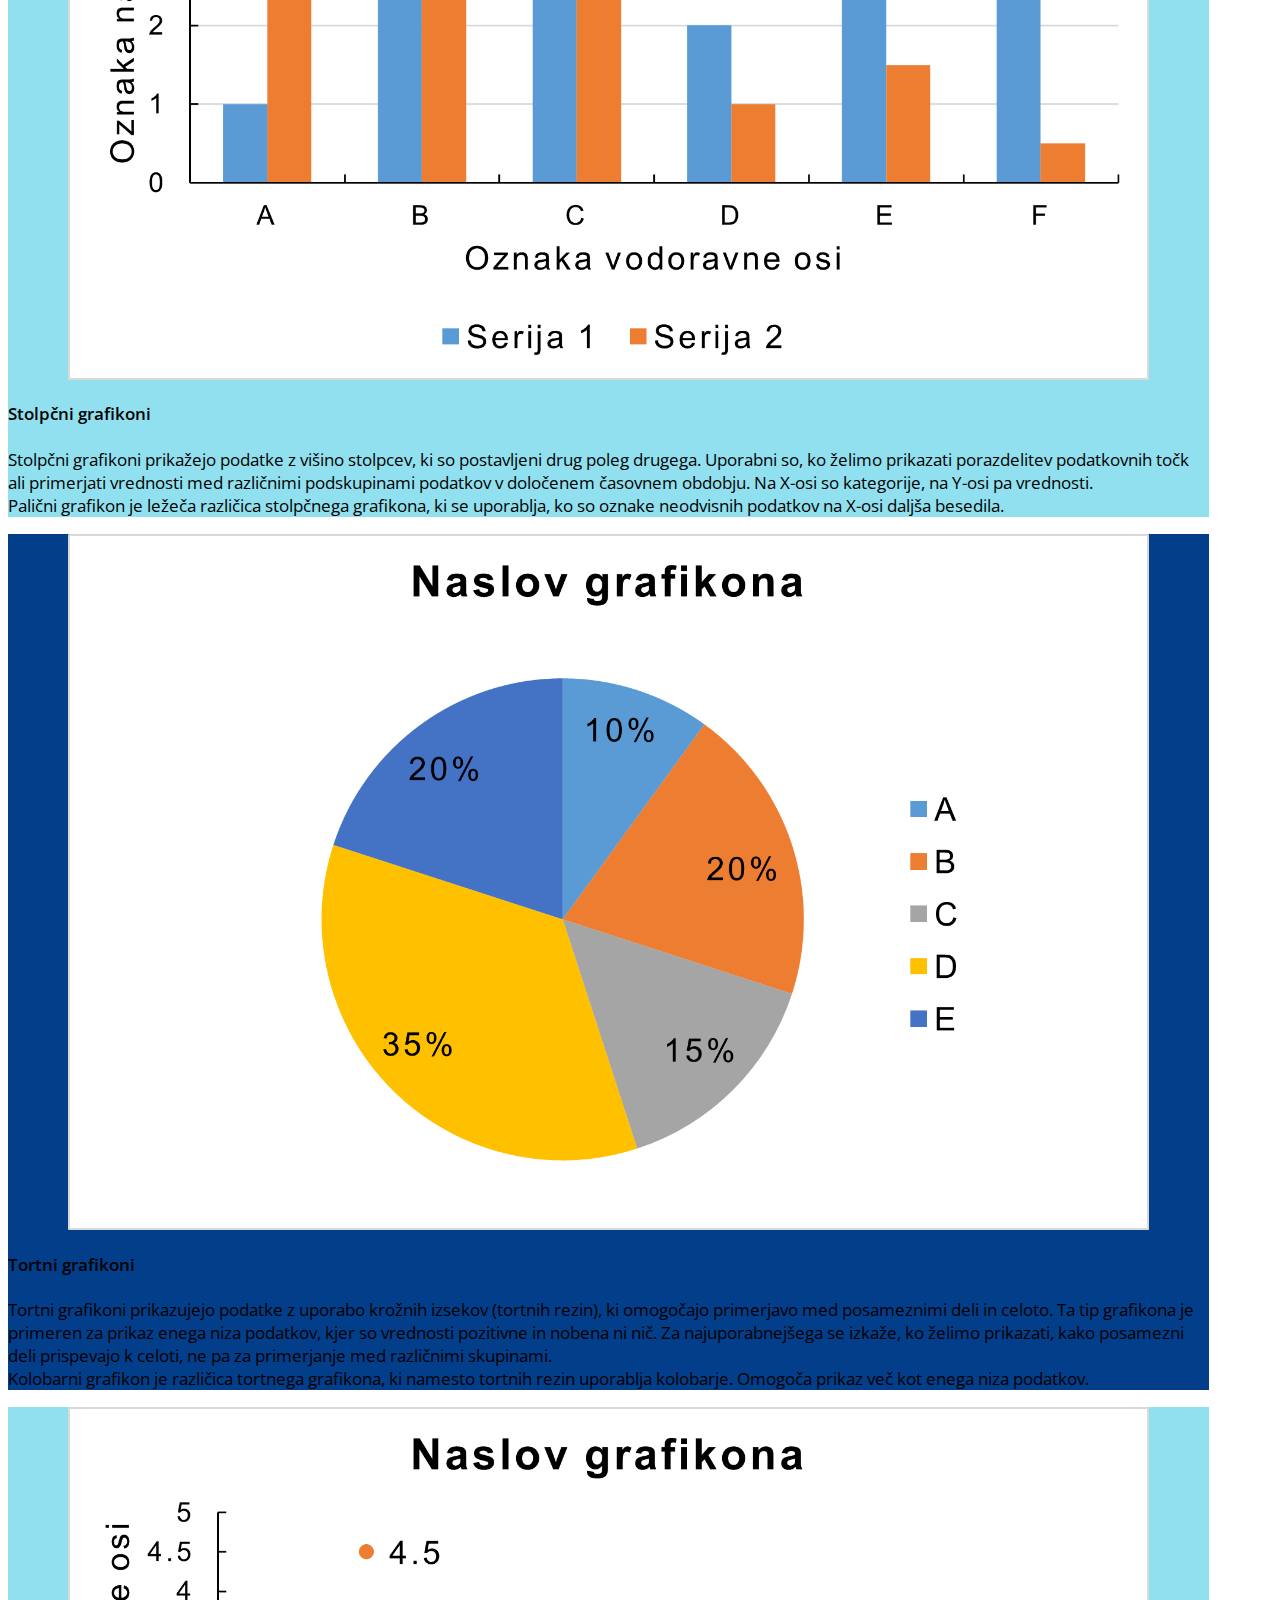
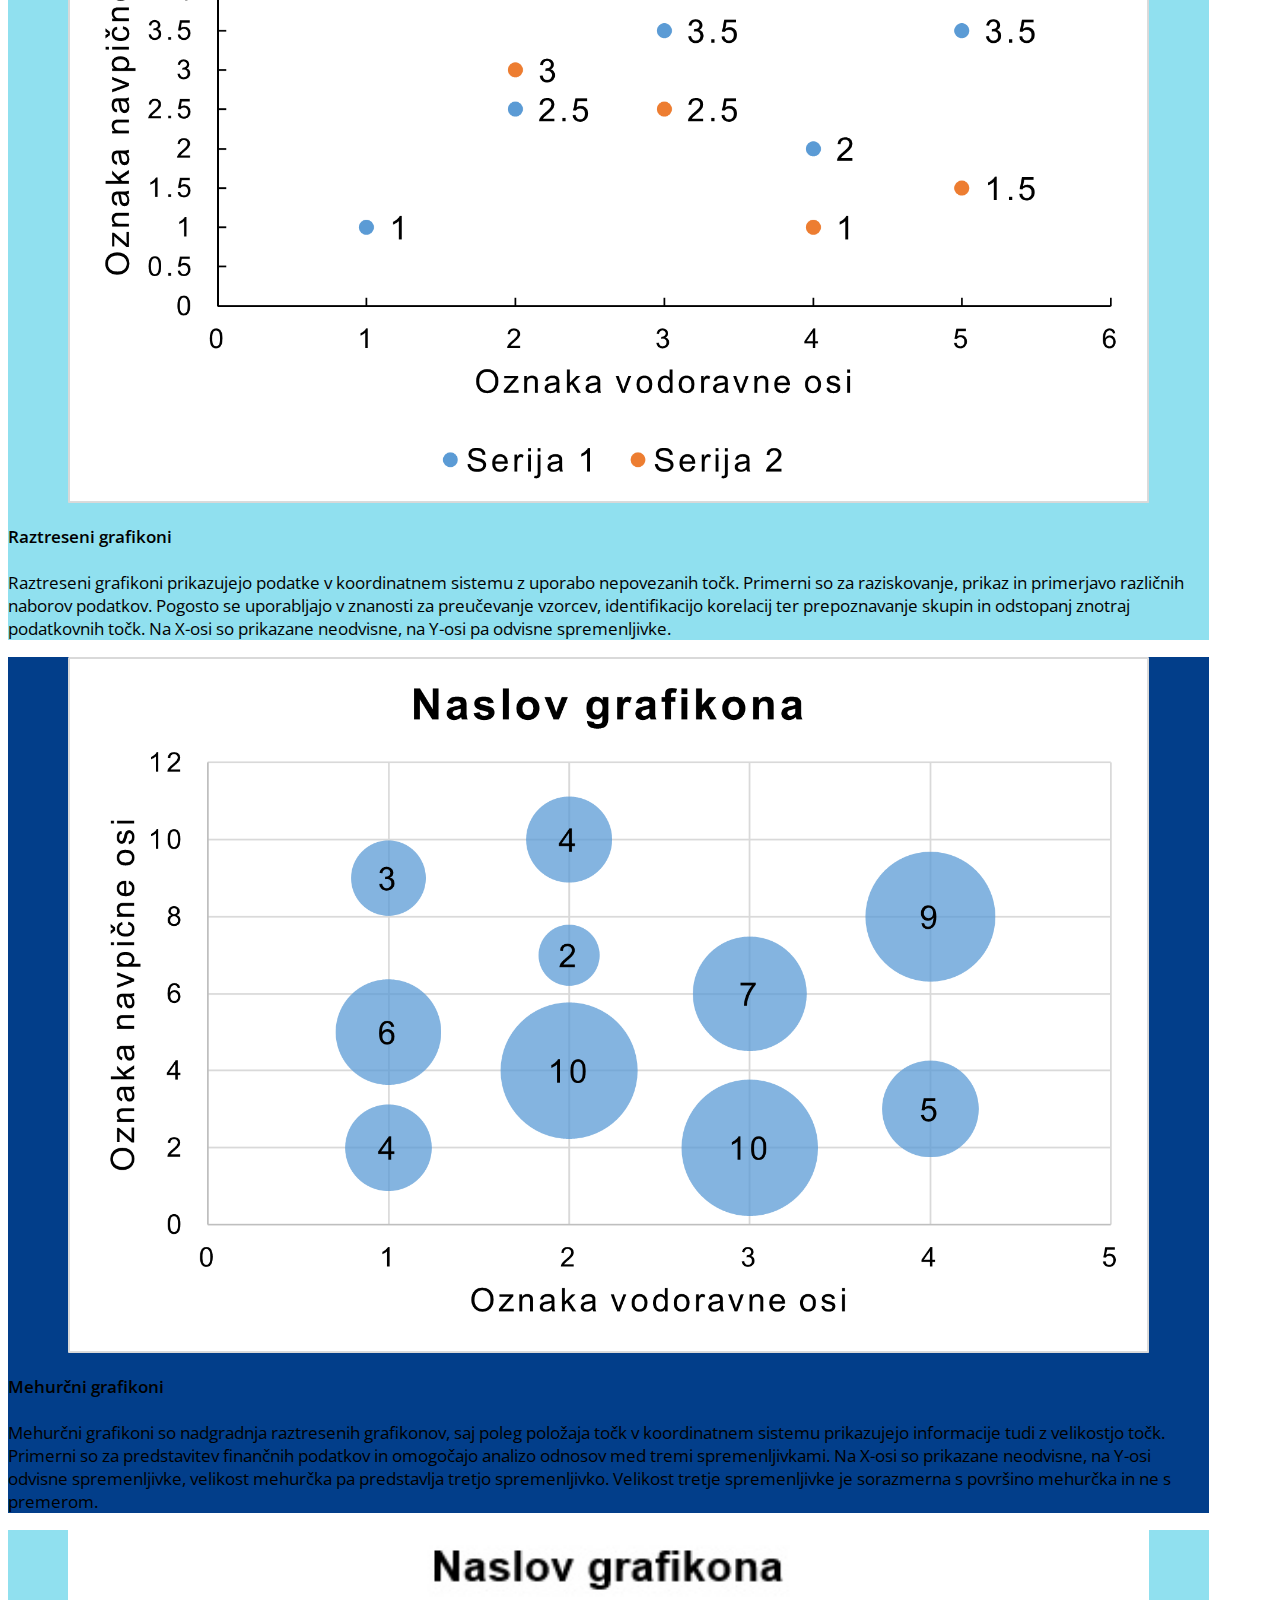
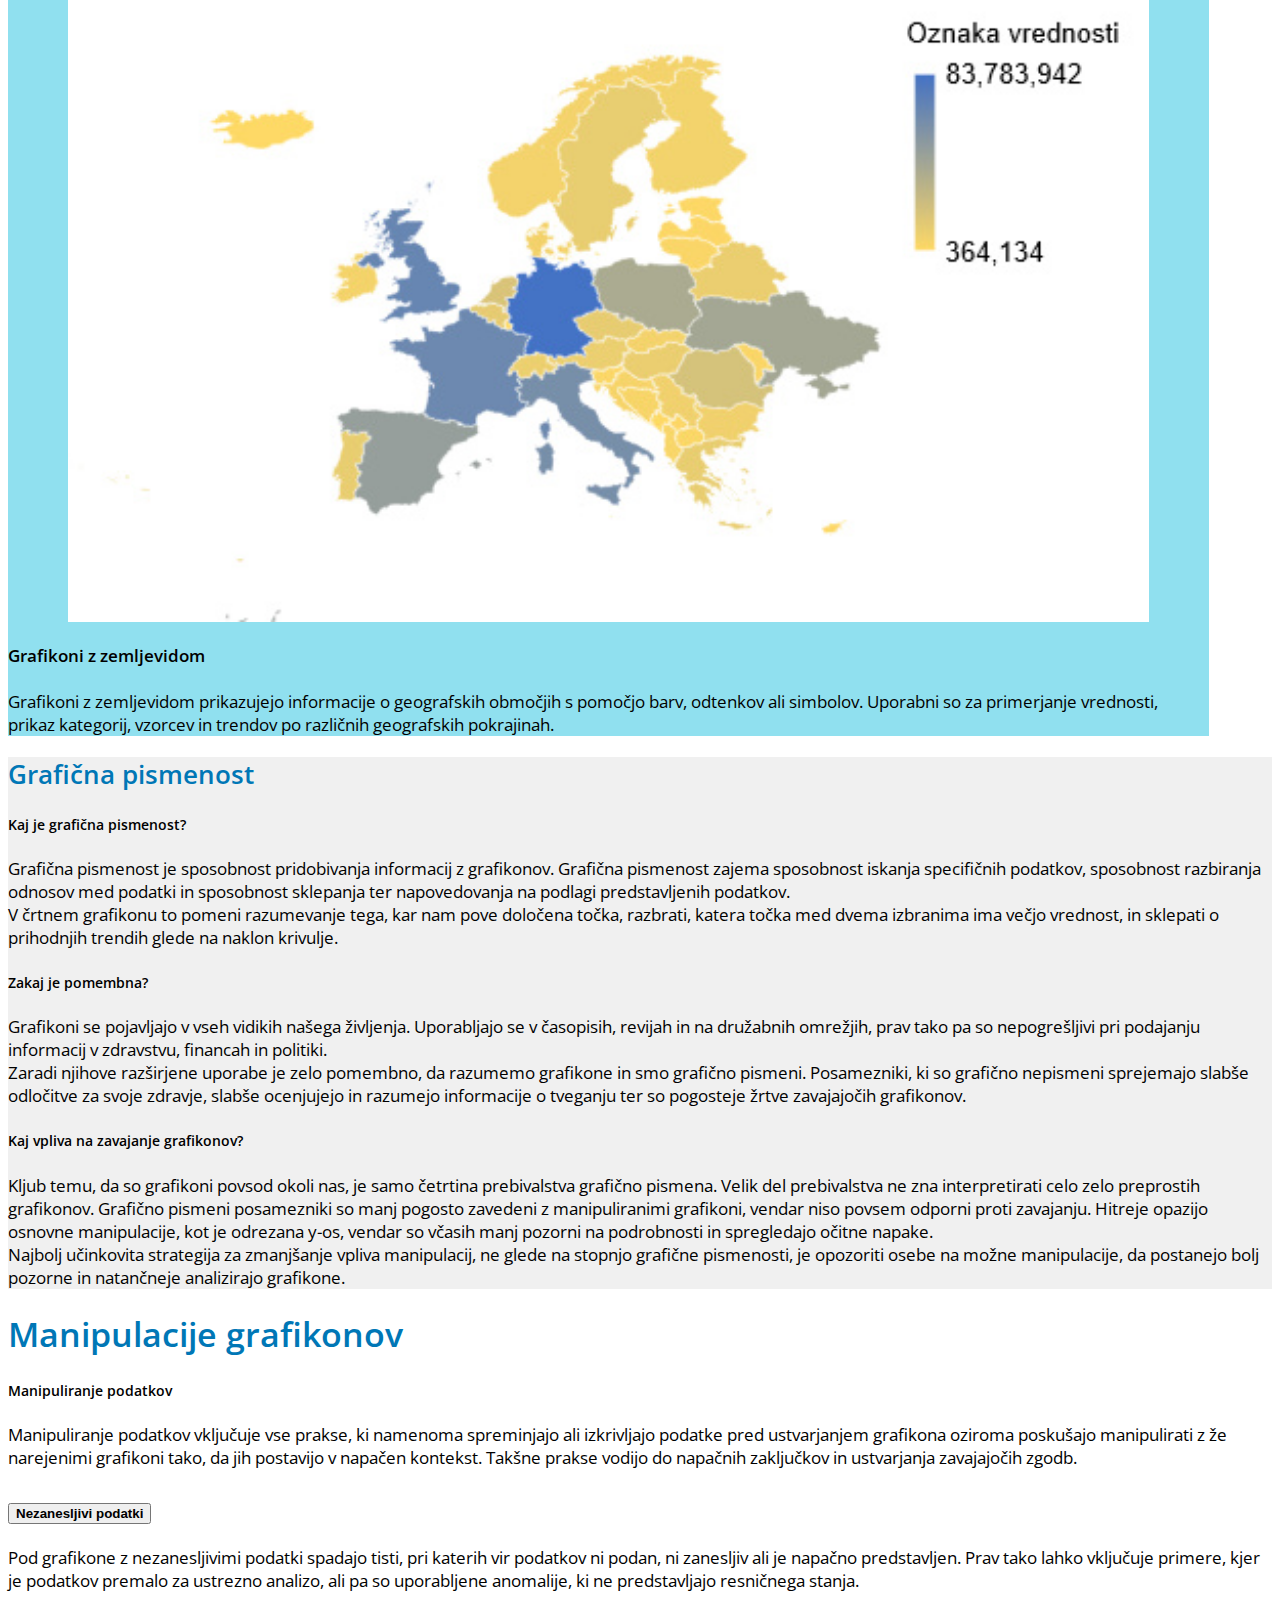
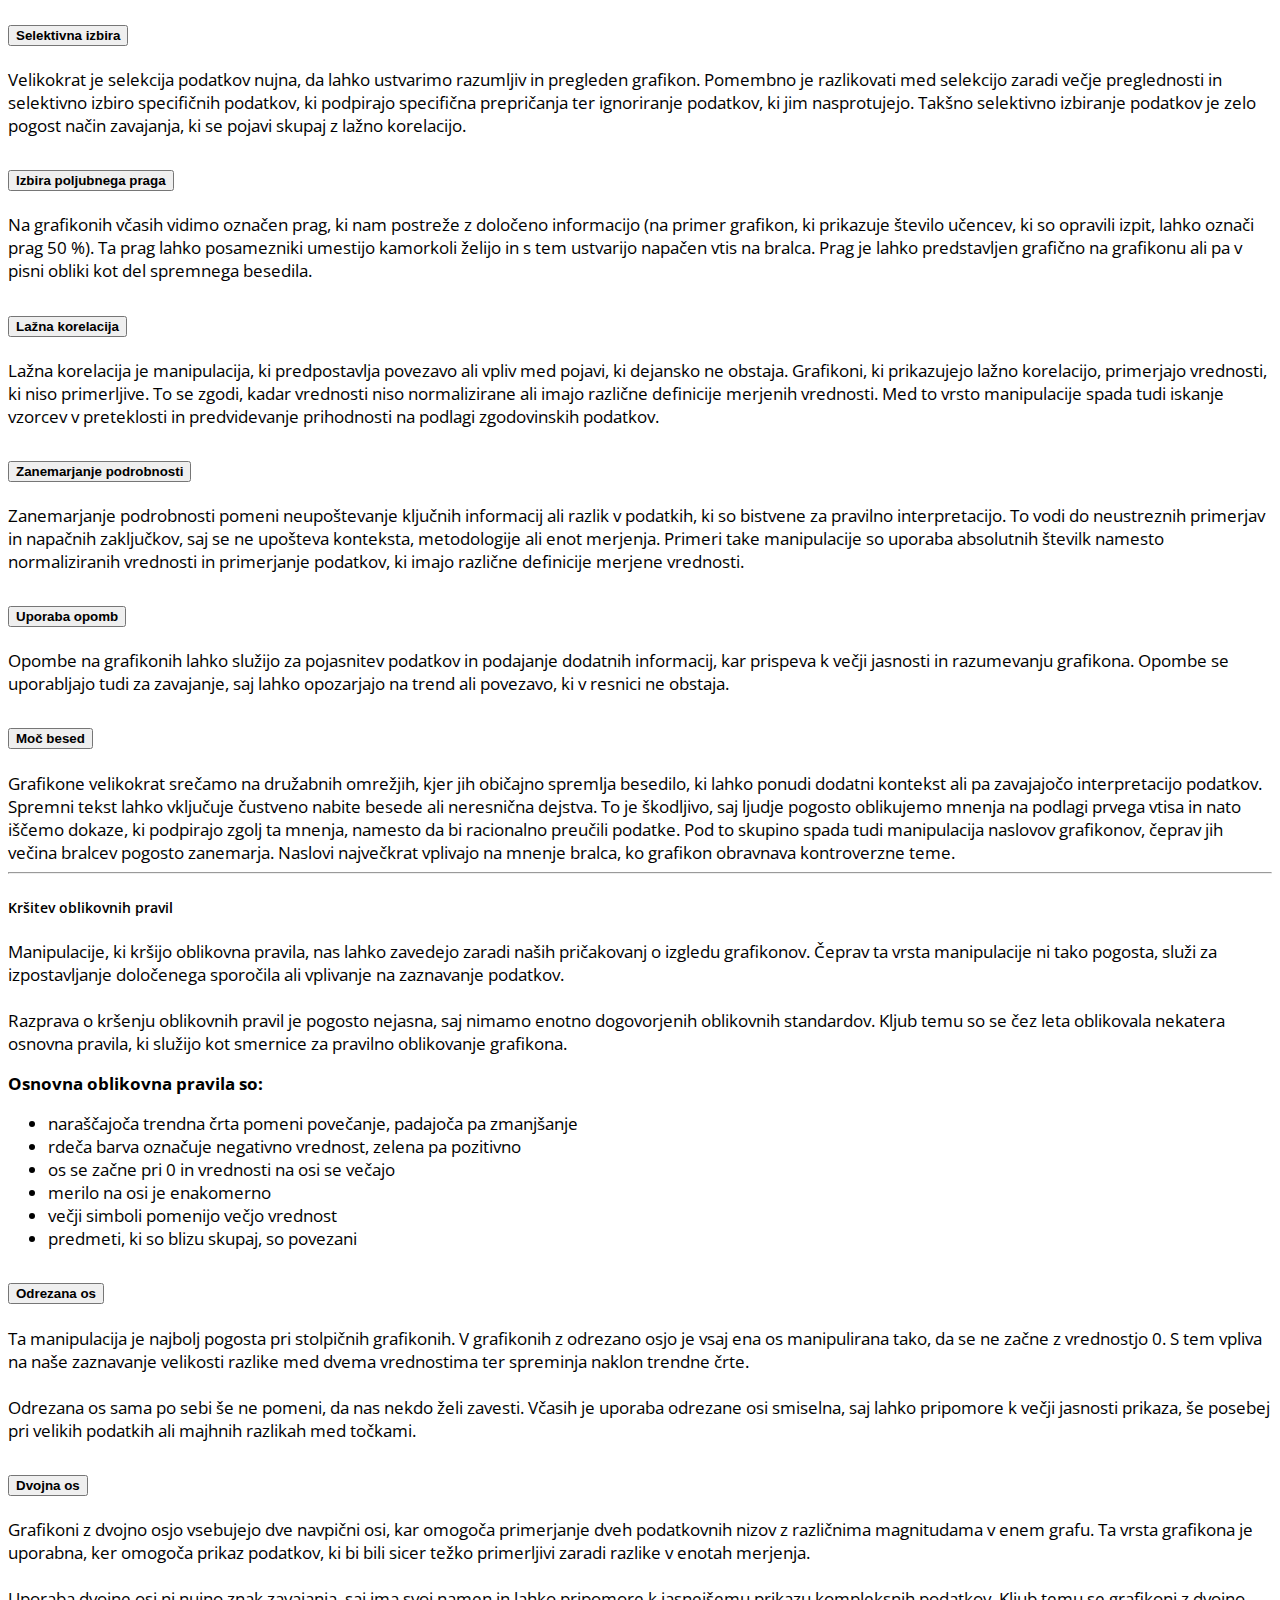
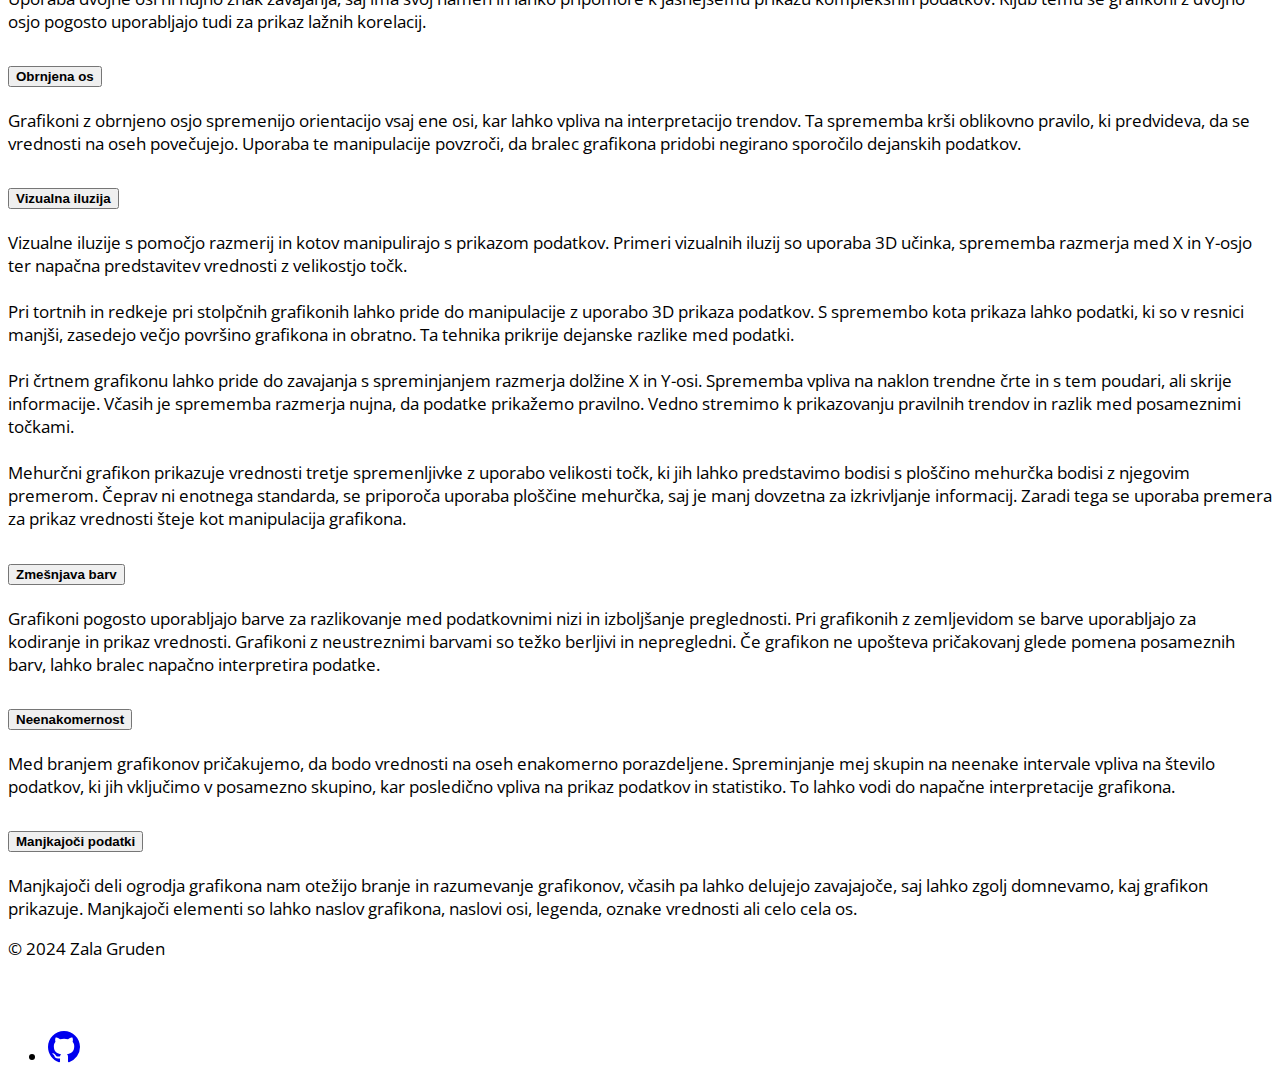
==== commit a4c795bc: "v5.2" ====
--- a/index.html
+++ b/index.html
@@ -17,7 +17,7 @@
             integrity="sha384-T3c6CoIi6uLrA9TneNEoa7RxnatzjcDSCmG1MXxSR1GAsXEV/Dwwykc2MPK8M2HN"
             crossorigin="anonymous"
         />
-        <link rel="stylesheet" href="styles.css">
+        <link rel="stylesheet" href="styles/styles.css">
     </head>
 
     <body>
@@ -67,7 +67,12 @@
                 <div class="container">
                     <div class="row  px-md-3">
                         <h2 class="pt-3 text-center">Kaj je Svet grafikonov?</h2>
-                        <p>Spletna stran je namenjena spoznavanju in razumevanju različnih vrst grafikonov, ki jih pogosto uporabljamo za vizualizacijo podatkov. Uporabnikom pomaga pravilno interpretirati grafikone in prepoznati napake ali manipulacije, ki se lahko pojavijo pri predstavitvi podatkov. Spletna stran vsebuje izobraževalne vsebine in interaktivne kvize, ki uporabnikom pomagajo prepoznati in analizirati različne napake ter manipulacije v grafikonih. Poleg tega spodbuja kritično razmišljanje, da bi se izognili napačnim zaključkom na podlagi napačno predstavljenih podatkov.</p>
+                        <p>
+                            Spletna stran je namenjena spoznavanju in razumevanju različnih vrst grafikonov, ki jih uporabljamo za vizualizacijo podatkov. Uporabnikom pomaga pravilno interpretirati grafikone 
+                            in prepoznati napake ali manipulacije, ki se lahko pojavijo pri predstavitvi podatkov. Spletna stran vsebuje izobraževalne vsebine in interaktivne kvize, 
+                            ki uporabnikom pomagajo prepoznati in analizirati različne napake ter manipulacije v grafikonih. Spodbuja kritično razmišljanje v izogib napačnim zaključkom nastalih na podlagi 
+                            napačno predstavljenih podatkov.
+                        </p>
                     </div>
                 </div>
             </div>
@@ -75,17 +80,17 @@
             <!--Grafikoni-->
             <div class="container-fluid full-screen box-color" id="grafikoni">
                 <div class="container">
-                    <div class="row my-5  px-md-4">
+                    <div class="row my-5 px-md-4">
                         <div class="col-md-6 mt-3 d-flex flex-column align-items-center text-left pe-md-4">
                             <h2>Grafikoni</h2>
-                            <p>Vsak dan smo izpostavljeni ogromni količini novih informacij. Da bi te informacije lažje razumeli, pogosto uporabljamo vizualizacije, saj so te bolj jasne in pregledne v primerjavi s tabelami. Eden izmed najpogostejših načinov vizualizacije podatkov je uporaba grafikonov. 
-                                <br> Grafikoni grafično prikažejo velikost, strukturo ali potek določenega pojava. Med grafikone spadajo tudi grafi, ki s krivuljo v koordinatnem sistemu prikazujejo odvisnost dveh količin.
+                            <p>Vsak dan smo izpostavljeni ogromni količini novih informacij. Za lažje razumevanje teh informacij pogosto uporabljamo vizualizacije, saj so te bolj jasne in pregledne v primerjavi s tabelami. Eden izmed najpogostejših načinov vizualizacije podatkov je uporaba grafikonov.
+                                <br>Grafikoni grafično prikažejo velikost, strukturo ali potek določenega pojava. Med grafikone spadajo tudi grafi, ki s krivuljo v koordinatnem sistemu prikazujejo odvisnost dveh količin.
                             </p>
                         </div>
                         <div class="col-md-6 mt-3 d-flex flex-column justify-content-center align-items-center text-left ps-md-4">
                             <h2>Manipulacije grafikonov</h2>
                             <p>Manipulacija grafikonov je praksa, ki vključuje spreminjanje grafičnih prikazov z namenom zavajanja uporabnikov ter vplivanja na njihove odločitve. 
-                                <br>Da bi se uspešno ubranili pred temi zavajajočimi tehnikami, je ključno, da najprej razumemo, kako pravilno brati in interpretirati grafe. To vključuje prepoznavanje osnovnih elementov grafikona, razumevanje meril in enot ter preučevanje konteksta prikazanih podatkov. Ko imamo jasno predstavo o tem, kako so podatki predstavljeni, lahko kritično ocenimo informacije in prepoznamo morebitne namerne ali nenamerne napake v vizualizacijah.
+                                <br>Da bi se uspešno ubranili pred temi zavajajočimi tehnikami, je ključnega pomena pravilno razumevanje in interpretiranje grafov. To vključuje prepoznavanje osnovnih elementov grafikona, razumevanje meril in enot ter preučevanje konteksta prikazanih podatkov. Ko imamo jasno predstavo o tem, kako so podatki predstavljeni, lahko kritično ocenimo informacije in prepoznamo morebitne namerne ali nenamerne napake v vizualizacijah.
                             </p>
                         </div>
                     </div>
@@ -98,8 +103,8 @@
                     <div class="row mb-2 px-md-3">
                         <h2 class="text-center">Razumevanje grafikonov</h2>
                         <p>
-                            Namen grafikonov je podajanje informacij. Da bi te informacije pravilno razbrali, moramo vedeti, kako brati grafikone. V tem sklopu so predstavljeni osnovni elementi, ki so skupni vsem grafikonom, kako beremo grafikone ter najpogostejši tipi, ki imajo svoje specifične značilnosti in namen.
-                            Ko razumemo te osnove lahko preverimo pravilnost prikaza podatkov, ustreznost uporabljenega tipa grafikona in ali je kontekst podatkov jasno predstavljen. Tako lahko prepoznamo morebitne napake ali manipulacije v grafikonih.
+                            Namen grafikonov je podajanje informacij. Da bi te informacije pravilno razumeli, moramo vedeti kako brati grafikone. V tem sklopu so predstavljeni osnovni elementi, ki so skupni vsem grafikonom, potek branja grafikonov in najpogostejši tipi, ki imajo svoje značilnosti in namen.
+                            Ko razumemo te osnove, lahko preverimo pravilnost prikaza podatkov, ustreznost uporabljenega tipa grafikona in presodimo ali je kontekst podatkov jasno predstavljen. Na ta način prepoznamo morebitne napake ali manipulacije v grafikonih.
                         </p>
                     </div>
                     <!--CARDS-->
@@ -112,8 +117,8 @@
                                     <p class="card-text text-left p-2">
                                         Grafikoni so sestavljeni iz ogrodja, kodiranih podatkov in spremnega teksta. 
                                         <br>Ogrodje grafikona vsebuje naslov grafikona, oznako vodoravne in navpične osi, merilo z vrednostmi in legendo. Ogrodje nam pove, kaj grafikon pikazuje.
-                                        <br>Kodirani podatki predstavljajo vsebino grafikona. Podatki so lahko kodirani z velikostjo, pozicijo, barvo in obliko. 
-                                        <br>Spremni tekst grafikon umesti v kontekst. Med drugim nam pove iz kje podatki izvirajo in kako so bili pridobljeni.
+                                        <br>Kodirani podatki predstavljajo vsebino grafikona in podatki so lahko kodirani z velikostjo, pozicijo, barvo in obliko. 
+                                        <br>Spremni tekst grafikon umesti v kontekst in nam pove iz kje podatki izvirajo in kako so bili pridobljeni.
                                     </p>
                                 </div>
                             </div>
@@ -124,15 +129,15 @@
                                     <h4 class="card-title text-center">Branje grafikonov</h4>
                                     <p class="card-text text-left p-2">
                                         Grafikoni prikazujejo podatke z uporabo simbolov (črte, krogi, stolpci), vizualnih kod (dolžina, položaj, površina, barva itd.) in besedila (spremni tekst). 
-                                        Ta paleta možnosti naredi grafikone skoraj tako raznovrstne kot pisano besedilo. 
+                                        Ta nabor možnosti naredi grafikone skoraj tako raznovrstne kot pisano besedilo. 
                                         <br>Dobri grafikoni upoštevajo splošna oblikovna pravila, vendar ničesar ne smemo jemati za samoumevno. 
-                                        Pomembno je, da vsak grafikon natančno pregledamo, saj lahko drugače napačno interpretiramo prikazane podatke.
+                                        Pomembno je, da vsak grafikon natančno preberemo, saj lahko drugače napačno interpretiramo prikazane podatke.
                                         <h5 class="p-2">Potek branja grafikona:</h5>
                                         <ol type="1">
-                                            <li>Preberemo naslov grafikona in spremni tekst. Tako razumemo kontekst in iz kje izvirajo podatki.</li>
-                                            <li>Preberemo oznake osi, merilo in legendo. Tako razumemo kaj je prikazano.</li>
+                                            <li>Preberemo naslov grafikona in spremni tekst, s čimer ga umestimo v kontekst in ugotovimo izvor podatkov.</li>
+                                            <li>Preberemo oznake osi, merilo in legendo, kar nam pomaga pri razumevanju prikazanega.</li>
                                             <li>Ugotovimo kako je vsebina grafikona kodirana.</li>
-                                            <li>Pogledamo grafikon kot celoto, opazimo trende, vzorce in povezave med prikazanimi podatki. Tako razumemo vsebino, ki jo grafikon prikazuje.</li>
+                                            <li>Pogledamo grafikon kot celoto, opazimo trende, vzorce in povezave med prikazanimi podatki in s tem razumemo vsebino, ki jo grafikon prikazuje.</li>
                                         </ol>
                                     </p>
                                 </div>
@@ -172,9 +177,9 @@
                                 <div class="card-body">
                                     <h4 class="card-title text-center">Tortni grafikoni</h4>
                                     <p class="card-text text-left p-2">
-                                        Tortni grafikoni prikazujejo podatke z uporabo krožnih izsekov (tortnih rezin), ki omogočajo primerjavo posameznimi deli in celoto.
+                                        Tortni grafikoni prikazujejo podatke z uporabo krožnih izsekov (tortnih rezin), ki omogočajo primerjavo med posameznimi deli in celoto.
                                         Ta tip grafikona je primeren za prikaz enega niza podatkov, kjer so vrednosti pozitivne in nobena ni nič. 
-                                        Najbolj je uporaben, ko želimo prikazati, kako posamezni deli prispevajo k celoti, ne pa za primerjanje med različnimi skupinami.
+                                        Za najuporabnejšega se izkaže, ko želimo prikazati, kako posamezni deli prispevajo k celoti, ne pa za primerjanje med različnimi skupinami.
                                         <br>Kolobarni grafikon je različica tortnega grafikona, ki namesto tortnih rezin uporablja kolobarje. Omogoča prikaz več kot enega niza podatkov.
                                     </p>                                
                                 </div>
@@ -188,7 +193,7 @@
                                     <p class="card-text text-left p-2">
                                         Raztreseni grafikoni prikazujejo podatke v koordinatnem sistemu z uporabo nepovezanih točk. Primerni so za raziskovanje, prikaz in primerjavo različnih naborov podatkov. 
                                         Pogosto se uporabljajo v znanosti za preučevanje vzorcev, identifikacijo korelacij ter prepoznavanje skupin in odstopanj znotraj podatkovnih točk. 
-                                        Na X-osi so prikazane neodvisne spremenljivke, na Y-osi pa odvisne spremenljivke.
+                                        Na X-osi so prikazane neodvisne, na Y-osi pa odvisne spremenljivke.
                                     </p>                                
                                 </div>
                             </div>
@@ -199,9 +204,9 @@
                                 <div class="card-body">
                                     <h4 class="card-title text-center">Mehurčni grafikoni</h4>
                                     <p class="card-text text-left p-2">
-                                        Mehurčni grafikoni so nadgradnja raztresenih grafikonov, saj poleg položaja točk v koordinatnem sistemu podajajo informacije tudi z velikostjo točk.  
+                                        Mehurčni grafikoni so nadgradnja raztresenih grafikonov, saj poleg položaja točk v koordinatnem sistemu prikazujejo informacije tudi z velikostjo točk.  
                                         Primerni so za predstavitev finančnih podatkov in omogočajo analizo odnosov med tremi spremenljivkami. 
-                                        Na X-osi so prikazane neodvisne spremenljivke, na Y-osi odvisne spremenljivke, velikost mehurčka pa predstavlja tretjo spremenljivko.
+                                        Na X-osi so prikazane neodvisne, na Y-osi odvisne spremenljivke, velikost mehurčka pa predstavlja tretjo spremenljivko.
                                         Velikost tretje spremenljivke je sorazmerna s površino mehurčka in ne s premerom.
                                     </p>                                
                                 </div>
@@ -213,8 +218,8 @@
                                 <div class="card-body" style="color:black">
                                     <h4 class="card-title text-center">Grafikoni z zemljevidom</h4>
                                     <p class="card-text text-left p-2">
-                                        Grafikoni z zemljevidom prikazujejo informacije o geografskih regijah s pomočjo barv, odtenkov ali simbolov. 
-                                        Uporabni so za primerjanje vrednosti, prikaz kategorij, vzorcev in trendov po različnih geografskih regijah.
+                                        Grafikoni z zemljevidom prikazujejo informacije o geografskih območjih s pomočjo barv, odtenkov ali simbolov. 
+                                        Uporabni so za primerjanje vrednosti, prikaz kategorij, vzorcev in trendov po različnih geografskih pokrajinah.
                                     </p>                                
                                 </div>
                             </div>
@@ -231,10 +236,10 @@
                         <div>
                             <h5 class="mt-3">Kaj je grafična pismenost?</h5>
                             <p>
-                                Grafična pismenost je sposobnost pridobivanja informacij iz grafikonov.
-                                Zajema 3 stopnje: sposobnost najti specifične podatke v grafikonu, sposobnost razbiranja odnosov med podatki in sposobnost sklepanja ter napovedovanja na podlagi 
+                                Grafična pismenost je sposobnost pridobivanja informacij z grafikonov.
+                                Grafična pismenost zajema sposobnost iskanja specifičnih podatkov, sposobnost razbiranja odnosov med podatki in sposobnost sklepanja ter napovedovanja na podlagi 
                                 predstavljenih podatkov.
-                                <br>Na primer, v črtnem grafikonu to pomeni sposobnost razumeti, kaj nam pove določena točka, razbrati, katera točka med dvema izbranima ima večjo vrednost 
+                                <br>V črtnem grafikonu to pomeni razumevanje tega, kar nam pove določena točka, razbrati, katera točka med dvema izbranima ima večjo vrednost,
                                 in sklepati o prihodnjih trendih glede na naklon krivulje.
                             </p>
                         </div>
@@ -250,11 +255,11 @@
                         <div>
                             <h5 class="mt-3">Kaj vpliva na zavajanje grafikonov?</h5>
                             <p>
-                                Kljub temu, da so grafikoni povsod okoli nas, je samo četrtina prebivalstva grafično pismena, velik del pa ne zna interpretirati niti zelo preprostih grafikonov.
-                                Grafično pismeni posamezniki so manj pogosto zavedeni z manipuliranimi grafikoni, vendar niso povsem odporni na zavajanje. Hitreje opazijo osnovne manipulacije, 
+                                Kljub temu, da so grafikoni povsod okoli nas, je samo četrtina prebivalstva grafično pismena. Velik del prebivalstva ne zna interpretirati celo zelo preprostih grafikonov.
+                                Grafično pismeni posamezniki so manj pogosto zavedeni z manipuliranimi grafikoni, vendar niso povsem odporni proti zavajanju. Hitreje opazijo osnovne manipulacije, 
                                 kot je odrezana y-os, vendar so včasih manj pozorni na podrobnosti in spregledajo očitne napake.
-                                <br>Najbolj učinkovita taktika za zmanjšanje vpliva manipulacij, ne glede na stopnjo grafične pismenosti, je opozoriti osebe na možne manipulacije, 
-                                da postanejo bolj pozorne in natančneje preberejo grafikone.
+                                <br>Najbolj učinkovita strategija za zmanjšanje vpliva manipulacij, ne glede na stopnjo grafične pismenosti, je opozoriti osebe na možne manipulacije, 
+                                da postanejo bolj pozorne in natančneje analizirajo grafikone.
                             </p>
                         </div>
                     </div>
@@ -269,8 +274,8 @@
                         <div>
                             <h5 class="mt-4">Manipuliranje podatkov</h5>
                             <p>
-                                Manipuliranje podatkov vključuje vse prakse, ki namenoma spreminjajo ali izkrivljajo podatke pred ustvarjanjem grafikona ali poskušajo manipulirati z že narejenimi grafikoni, 
-                                tako da jih postavijo v napačen kontekst. Takšne prakse vodijo do napačnih zaključkov in pripovedujejo nepravilno zgodbo, ki zavaja bralce.
+                                Manipuliranje podatkov vključuje vse prakse, ki namenoma spreminjajo ali izkrivljajo podatke pred ustvarjanjem grafikona oziroma poskušajo manipulirati z že narejenimi grafikoni 
+                                tako, da jih postavijo v napačen kontekst. Takšne prakse vodijo do napačnih zaključkov in ustvarjanja zavajajočih zgodb.
                             </p>
 
                             <div class="accordion" id="accordionOne">
@@ -283,7 +288,7 @@
                                     <div id="nezanesljivi" class="accordion-collapse collapse" data-bs-parent="#accordionOne">
                                         <div class="accordion-body">
                                             Pod grafikone z nezanesljivimi podatki spadajo tisti, pri katerih vir podatkov ni podan, ni zanesljiv ali je napačno predstavljen. 
-                                            Prav tako lahko vključuje primere, kjer je podatkov premalo za ustrezno analizo ali so uporabljene anomalije, ki ne predstavljajo resničnega stanja.                      
+                                            Prav tako lahko vključuje primere, kjer je podatkov premalo za ustrezno analizo, ali pa so uporabljene anomalije, ki ne predstavljajo resničnega stanja.                      
                                         </div>
                                     </div>
                                 </div>
@@ -296,9 +301,9 @@
                                     </h2>
                                     <div id="selektivnaIzbira" class="accordion-collapse collapse" data-bs-parent="#accordionOne">
                                         <div class="accordion-body">
-                                            Velikokrat je selekcija podatkov nujna, da lahko ustvarimo razumljiv in pregleden grafikon. Vendar je pomembno razlikovati med selekcijo zaradi večje preglednosti 
-                                            in selektivno izbiro specifičnih podatkov, ki podpirajo specifična prepričanja ter ignoriranje podatkov, ki mu nasprotujejo. 
-                                            Takšno selektivno izbiranje podatkov je zelo pogost način zavajanja, ki se pogosto pojavi skupaj z lažno korelacijo.                    
+                                            Velikokrat je selekcija podatkov nujna, da lahko ustvarimo razumljiv in pregleden grafikon. Pomembno je razlikovati med selekcijo zaradi večje preglednosti 
+                                            in selektivno izbiro specifičnih podatkov, ki podpirajo specifična prepričanja ter ignoriranje podatkov, ki jim nasprotujejo. 
+                                            Takšno selektivno izbiranje podatkov je zelo pogost način zavajanja, ki se pojavi skupaj z lažno korelacijo.                    
                                         </div>
                                     </div>
                                 </div>
@@ -310,9 +315,9 @@
                                     </h2>
                                     <div id="poljubniPrag" class="accordion-collapse collapse" data-bs-parent="#accordionOne">
                                         <div class="accordion-body">
-                                            Na grafikonih včasih vidimo označen prag, ki nam poda določeno informacijo (na primer grafikon, ki prikazuje, koliko učencev je opravilo izpit, lahko označi prag 50%). 
-                                            Ta prag lahko posamezniki postavijo kamorkoli želijo in s tem ustvarijo napačen vtis na bralca. 
-                                            Prag je lahko predstavljen grafično na grafikonu ali pa v pisni obliki v spremnem besedilu.                       
+                                            Na grafikonih včasih vidimo označen prag, ki nam postreže z določeno informacijo (na primer grafikon, ki prikazuje število učencev, ki so opravili izpit, lahko označi prag 50 %). 
+                                            Ta prag lahko posamezniki umestijo kamorkoli želijo in s tem ustvarijo napačen vtis na bralca. 
+                                            Prag je lahko predstavljen grafično na grafikonu ali pa v pisni obliki kot del spremnega besedila.                       
                                         </div>
                                     </div>
                                 </div>
@@ -325,9 +330,9 @@
                                     <div id="laznaKorelacija" class="accordion-collapse collapse" data-bs-parent="#accordionOne">
                                         <div class="accordion-body">
                                             Lažna korelacija je manipulacija, ki predpostavlja povezavo ali vpliv med pojavi, ki dejansko ne obstaja.
-                                            Grafikoni, ki predstavljajo lažno korelacijo, primerjajo vrednosti, ki niso primerljive. To se zgodi, kadar vrednosti niso normalizirane 
+                                            Grafikoni, ki prikazujejo lažno korelacijo, primerjajo vrednosti, ki niso primerljive. To se zgodi, kadar vrednosti niso normalizirane 
                                             ali imajo različne definicije merjenih vrednosti.
-                                            Pod to vrsto manipulacije spada tudi iskanje vzorcev v preteklosti in predvidevanje prihodnosti na podlagi zgodovinskih podatkov.                        
+                                            Med to vrsto manipulacije spada tudi iskanje vzorcev v preteklosti in predvidevanje prihodnosti na podlagi zgodovinskih podatkov.                        
                                         </div>
                                     </div>
                                 </div>
@@ -340,9 +345,9 @@
                                     </h2>
                                     <div id="podrobnosti" class="accordion-collapse collapse" data-bs-parent="#accordionOne">
                                         <div class="accordion-body">
-                                            Zanemarjanje podrobnosti pomeni ignoriranje ključnih informacij ali razlik v podatkih, ki so bistvene za pravilno interpretacijo. 
+                                            Zanemarjanje podrobnosti pomeni neupoštevanje ključnih informacij ali razlik v podatkih, ki so bistvene za pravilno interpretacijo. 
                                             To vodi do neustreznih primerjav in napačnih zaključkov, saj se ne upošteva konteksta, metodologije ali enot merjenja.
-                                            Primeri take manipulacije so uporaba absolutni številk namesto normaliziranih vrednostih in primerjanje podatkov, ki imajo različne definicije merjene vrednosti.                         
+                                            Primeri take manipulacije so uporaba absolutnih številk namesto normaliziranih vrednosti in primerjanje podatkov, ki imajo različne definicije merjene vrednosti.                         
                                         </div>
                                     </div>
                                 </div>
@@ -356,7 +361,7 @@
                                     <div id="opombe" class="accordion-collapse collapse" data-bs-parent="#accordionOne">
                                         <div class="accordion-body">
                                             Opombe na grafikonih lahko služijo za pojasnitev podatkov in podajanje dodatnih informacij, kar prispeva k večji jasnosti in razumevanju grafikona. 
-                                            Vendar pa se lahko opombe uporabljajo tudi za zavajanje, saj lahko opozarjajo na trend ali povezavo, ki v resnici ne obstajajo.                         
+                                            Opombe se uporabljajo tudi za zavajanje, saj lahko opozarjajo na trend ali povezavo, ki v resnici ne obstaja.                         
                                         </div>
                                     </div>
                                 </div>
@@ -371,8 +376,8 @@
                                         <div class="accordion-body">
                                             Grafikone velikokrat srečamo na družabnih omrežjih, kjer jih običajno spremlja besedilo, ki lahko ponudi dodatni kontekst ali pa zavajajočo interpretacijo podatkov.
                                             Spremni tekst lahko vključuje čustveno nabite besede ali neresnična dejstva. To je škodljivo, saj ljudje pogosto oblikujemo mnenja na podlagi prvega vtisa in nato 
-                                            iščemo dokaze, ki podpirajo ta mnenja, namesto da bi racionalno pretehtali podatke.
-                                            Pod to skupino spada tudi manipulacija naslovov grafikonov, čeprav jih večina bralcev pogosto ignorira. Naslovi največkrat vplivajo na mnenje bralca, 
+                                            iščemo dokaze, ki podpirajo zgolj ta mnenja, namesto da bi racionalno preučili podatke.
+                                            Pod to skupino spada tudi manipulacija naslovov grafikonov, čeprav jih večina bralcev pogosto zanemarja. Naslovi največkrat vplivajo na mnenje bralca, 
                                             ko grafikon obravnava kontroverzne teme.                        
                                         </div>
                                     </div>
@@ -386,10 +391,10 @@
                         <div>
                             <h5>Kršitev oblikovnih pravil </h5>
                             <p>
-                                Manipulacije, ki kršijo oblikovna pravila, nas lahko zavedejo zaradi naših pričakovanj o tem, kako naj bi grafikoni izgledali. Čeprav ta vrsta manipulacije ni tako pogosta, 
-                                služi za izpostavljanje določenega sporočila ali vplivanje na percepcijo podatkov.
+                                Manipulacije, ki kršijo oblikovna pravila, nas lahko zavedejo zaradi naših pričakovanj o izgledu grafikonov. Čeprav ta vrsta manipulacije ni tako pogosta, 
+                                služi za izpostavljanje določenega sporočila ali vplivanje na zaznavanje podatkov.
                                 <br><br>Razprava o kršenju oblikovnih pravil je pogosto nejasna, saj nimamo enotno dogovorjenih oblikovnih standardov. 
-                                Kljub temu pa so se skozi leta oblikovala nekatera osnovna pravila, ki služijo kot smernice za pravilno oblikovanje grafikona.
+                                Kljub temu so se čez leta oblikovala nekatera osnovna pravila, ki služijo kot smernice za pravilno oblikovanje grafikona.
 
                                 <p><strong>Osnovna oblikovna pravila so:</strong></p>
                                 <ul>
@@ -413,8 +418,8 @@
                                     <div id="odrezanaOs" class="accordion-collapse collapse" data-bs-parent="#accordionThree">
                                         <div class="accordion-body">
                                             Ta manipulacija je najbolj pogosta pri stolpičnih grafikonih. V grafikonih z odrezano osjo je vsaj ena os manipulirana tako, da se ne začne z vrednostjo 0. 
-                                            S tem vpliva na našo percepcijo o velikosti razlike med dvema vrednostima ter spreminja naklon trendne črte. 
-                                            <br><br>Vendar pa odrezana os sama po sebi še ne pomeni, da nas nekdo želi zavesti. Včasih je uporaba odrezane osi smiselna, saj lahko pripomore k večji jasnosti prikaza, 
+                                            S tem vpliva na naše zaznavanje velikosti razlike med dvema vrednostima ter spreminja naklon trendne črte. 
+                                            <br><br>Odrezana os sama po sebi še ne pomeni, da nas nekdo želi zavesti. Včasih je uporaba odrezane osi smiselna, saj lahko pripomore k večji jasnosti prikaza, 
                                             še posebej pri velikih podatkih ali majhnih razlikah med točkami.                        
                                         </div>
                                     </div>
@@ -431,7 +436,7 @@
                                             Grafikoni z dvojno osjo vsebujejo dve navpični osi, kar omogoča primerjanje dveh podatkovnih nizov z različnima magnitudama v enem grafu. 
                                             Ta vrsta grafikona je uporabna, ker omogoča prikaz podatkov, ki bi bili sicer težko primerljivi zaradi razlike v enotah merjenja. 
                                             <br><br>Uporaba dvojne osi ni nujno znak zavajanja, saj ima svoj namen in lahko pripomore k jasnejšemu prikazu kompleksnih podatkov. 
-                                            Kljub temu pa se grafikoni z dvojno osjo pogosto uporabljajo tudi za prikaz lažnih korelacij.                         
+                                            Kljub temu se grafikoni z dvojno osjo pogosto uporabljajo tudi za prikaz lažnih korelacij.                         
                                         </div>
                                     </div>
                                 </div>
@@ -457,14 +462,14 @@
                                     </h2>
                                     <div id="iluzija" class="accordion-collapse collapse" data-bs-parent="#accordionThree">
                                         <div class="accordion-body">
-                                            Vizualne iluzije s pomočjo razmerij in kotov manipulirajo prikaz podatkov. Primeri vizualnih iluzij so uporaba 3D efekta, sprememba razmerja med X in Y osjo 
+                                            Vizualne iluzije s pomočjo razmerij in kotov manipulirajo s prikazom podatkov. Primeri vizualnih iluzij so uporaba 3D učinka, sprememba razmerja med X in Y-osjo 
                                             ter napačna predstavitev vrednosti z velikostjo točk.
-                                            <br><br>Pri tortnih in redkeje pri stolpičnih grafikonih lahko pride do manipulacije z uporabo 3D prikaza podatkov. 
-                                            S spremembo kota prikaza lahko podatki, ki so v resnici manjši, zasedejo večjo površino grafikona, in obratno. Ta tehnika prikrije dejanske razlike med podatki.
-                                            <br><br>Pri črtnem grafikonu lahko pride do zavajanja s spreminjanjem razmerja dolžine X in Y osi. Sprememba vpliva na naklon trendne črte in s tem poudari 
-                                            ali skrije informacije.  Včasih je sprememba razmerja nujna, da podatke prikažemo pravilno. Vedno želimo prikazati pravilen trend in razliko med posameznimi točkami.
+                                            <br><br>Pri tortnih in redkeje pri stolpčnih grafikonih lahko pride do manipulacije z uporabo 3D prikaza podatkov. 
+                                            S spremembo kota prikaza lahko podatki, ki so v resnici manjši, zasedejo večjo površino grafikona in obratno. Ta tehnika prikrije dejanske razlike med podatki.
+                                            <br><br>Pri črtnem grafikonu lahko pride do zavajanja s spreminjanjem razmerja dolžine X in Y-osi. Sprememba vpliva na naklon trendne črte in s tem poudari,
+                                            ali skrije informacije.  Včasih je sprememba razmerja nujna, da podatke prikažemo pravilno. Vedno stremimo k prikazovanju pravilnih trendov in razlik med posameznimi točkami.
                                             <br><br>Mehurčni grafikon prikazuje vrednosti tretje spremenljivke z uporabo velikosti točk, ki jih lahko predstavimo bodisi s ploščino mehurčka bodisi z njegovim premerom. 
-                                            Čeprav ni enotnega standarda, se priporoča uporaba ploščine mehurčka, saj je manj dovzetna za popačenje informacij. Zaradi tega se uporaba premera za prikaz vrednosti šteje kot manipulacija grafikona.                         
+                                            Čeprav ni enotnega standarda, se priporoča uporaba ploščine mehurčka, saj je manj dovzetna za izkrivljanje informacij. Zaradi tega se uporaba premera za prikaz vrednosti šteje kot manipulacija grafikona.                         
                                         </div>
                                     </div>
                                 </div>
@@ -491,7 +496,7 @@
                                     </h2>
                                     <div id="neenakomerno" class="accordion-collapse collapse" data-bs-parent="#accordionThree">
                                         <div class="accordion-body">
-                                            Ko beremo grafikone, pričakujemo, da bodo vrednosti na oseh enakomerno porazdeljene.  Spreminjanje meja skupin na neenake intervale vpliva na število podatkov, 
+                                            Med branjem grafikonov pričakujemo, da bodo vrednosti na oseh enakomerno porazdeljene.  Spreminjanje mej skupin na neenake intervale vpliva na število podatkov, 
                                             ki jih vključimo v posamezno skupino, kar posledično vpliva na prikaz podatkov in statistiko. 
                                             To lahko vodi do napačne interpretacije grafikona.                         
                                         </div>
@@ -506,7 +511,7 @@
                                     </h2>
                                     <div id="manjkajoci" class="accordion-collapse collapse" data-bs-parent="#accordionThree">
                                         <div class="accordion-body">
-                                            Manjkajoči deli ogrodja grafikona nam oteži branje in razumevanje grafikonov, včasih pa nas lahko tudi zavede, saj lahko zgolj domnevamo, kaj grafikon prikazuje. 
+                                            Manjkajoči deli ogrodja grafikona nam otežijo branje in razumevanje grafikonov, včasih pa lahko delujejo zavajajoče, saj lahko zgolj domnevamo, kaj grafikon prikazuje. 
                                             Manjkajoči elementi so lahko naslov grafikona, naslovi osi, legenda, oznake vrednosti ali celo cela os.                          
                                         </div>
                                     </div>
--- a/styles/styles.css
+++ b/styles/styles.css
@@ -0,0 +1,161 @@
+@import url('https://fonts.cdnfonts.com/css/cooper-hewitt');
+@import url('https://fonts.googleapis.com/css2?family=Open+Sans');
+
+
+:root {
+    --main-color: #0077B6; /* Example color */
+    --body-font: 'Open Sans', sans-serif;
+    --title-font: 'Open Sans', sans-serif;
+    --logo-font: 'Open Sans', sans-serif;
+    --bg-color: #f0f0f0; 
+    --color-red: #c91d1de7;
+    --color-green: #218014;
+    --color-four: #90E0EF;
+    --color-five: #023E8A; 
+    --color-quiz: #90E0EF;
+    --color-text-quiz: black;
+}
+
+body {
+    padding-top: 80px;
+    font-family: var(--body-font); 
+    font-size: 17px;
+}
+
+.box-color {
+    background-color: var(--bg-color);
+}
+
+h1, h2, h3{
+    font-family: var(--logo-font);
+    color: var(--main-color); 
+    font-weight: 600;
+}
+
+h4, h5 {
+ font-weight: 600;
+}
+
+/* NAVBAR */
+.logo {
+    color: var(--main-color); 
+    font-weight: 600;
+    font-size: x-large;
+    font-family: var(--logo-font);
+}
+
+.nav-link{
+    font-size: larger;
+    font-family: var(--title-font);
+    font-weight: 600;
+}
+
+.nav-link:hover{
+    color: var(--main-color);
+    font-size: larger;
+}
+
+
+/* IMAGE */ 
+.img-max {
+    height: 80%;
+    width:auto;
+}
+
+/* CARD */
+.card-img-top {
+    display: block;
+    margin-left: auto;
+    margin-right: auto;
+    object-fit: cover;
+    width: 90%;
+}
+
+.card {
+    width: 95%;
+}
+
+/*ACCORDION */
+
+.accordion {
+    --bs-accordion-active-bg: var(--color-five);
+    --bs-accordion-btn-focus-box-shadow: none;
+    --bs-accordion-border-color: var(--color-five);
+    --bs-accordion-border-width: 1px;
+}
+
+.accordion-button:not(.collapsed){
+    box-shadow: none;
+    color: white;
+}
+
+
+/* KVIZ */
+.btn-quiz {
+    margin-top: 5px;
+    margin-bottom: 5px;
+    margin-right: 20px;
+    margin-left: 20px;
+    background-color: var(--color-quiz);
+    font-size: large;
+}
+
+.btn-quiz:hover {
+    background-color: var(--color-quiz);
+    opacity: 0.8;
+}
+
+.btn-go {
+    margin-top: 5px;
+    margin-bottom: 5px;
+    margin-right: 20px;
+    margin-left: 20px;
+    color:black;
+    border-width: 5px;
+    border-color: var(--color-quiz);
+    font-weight: 600;
+}
+
+.btn-go:hover {
+    border-color: var(--color-quiz);
+}
+
+.border-quiz {
+    border-style: solid;
+    border-width: 10px;
+    border-color: var(--color-quiz);
+    padding: 10px;
+}
+
+.progress-bar-wrapper {
+    display: flex;
+    justify-content: center;
+}
+.progress {
+    width: 100%;
+    max-width: 400px;
+}
+
+.score-result {
+    padding-left: 10px;
+    padding-right: 10px;
+    color:white;
+    background-color: var(--color-four);
+    border-radius: 10px;
+    font-size: large;
+}
+
+
+/*Test grafične pismenosti*/
+.form-control {
+    box-shadow: none;
+    border-color: gray;
+    border-width: 2px;
+}
+
+.form-control:focus {
+    box-shadow: none;
+    border-color: gray;
+    border-width: 2px;
+}
+
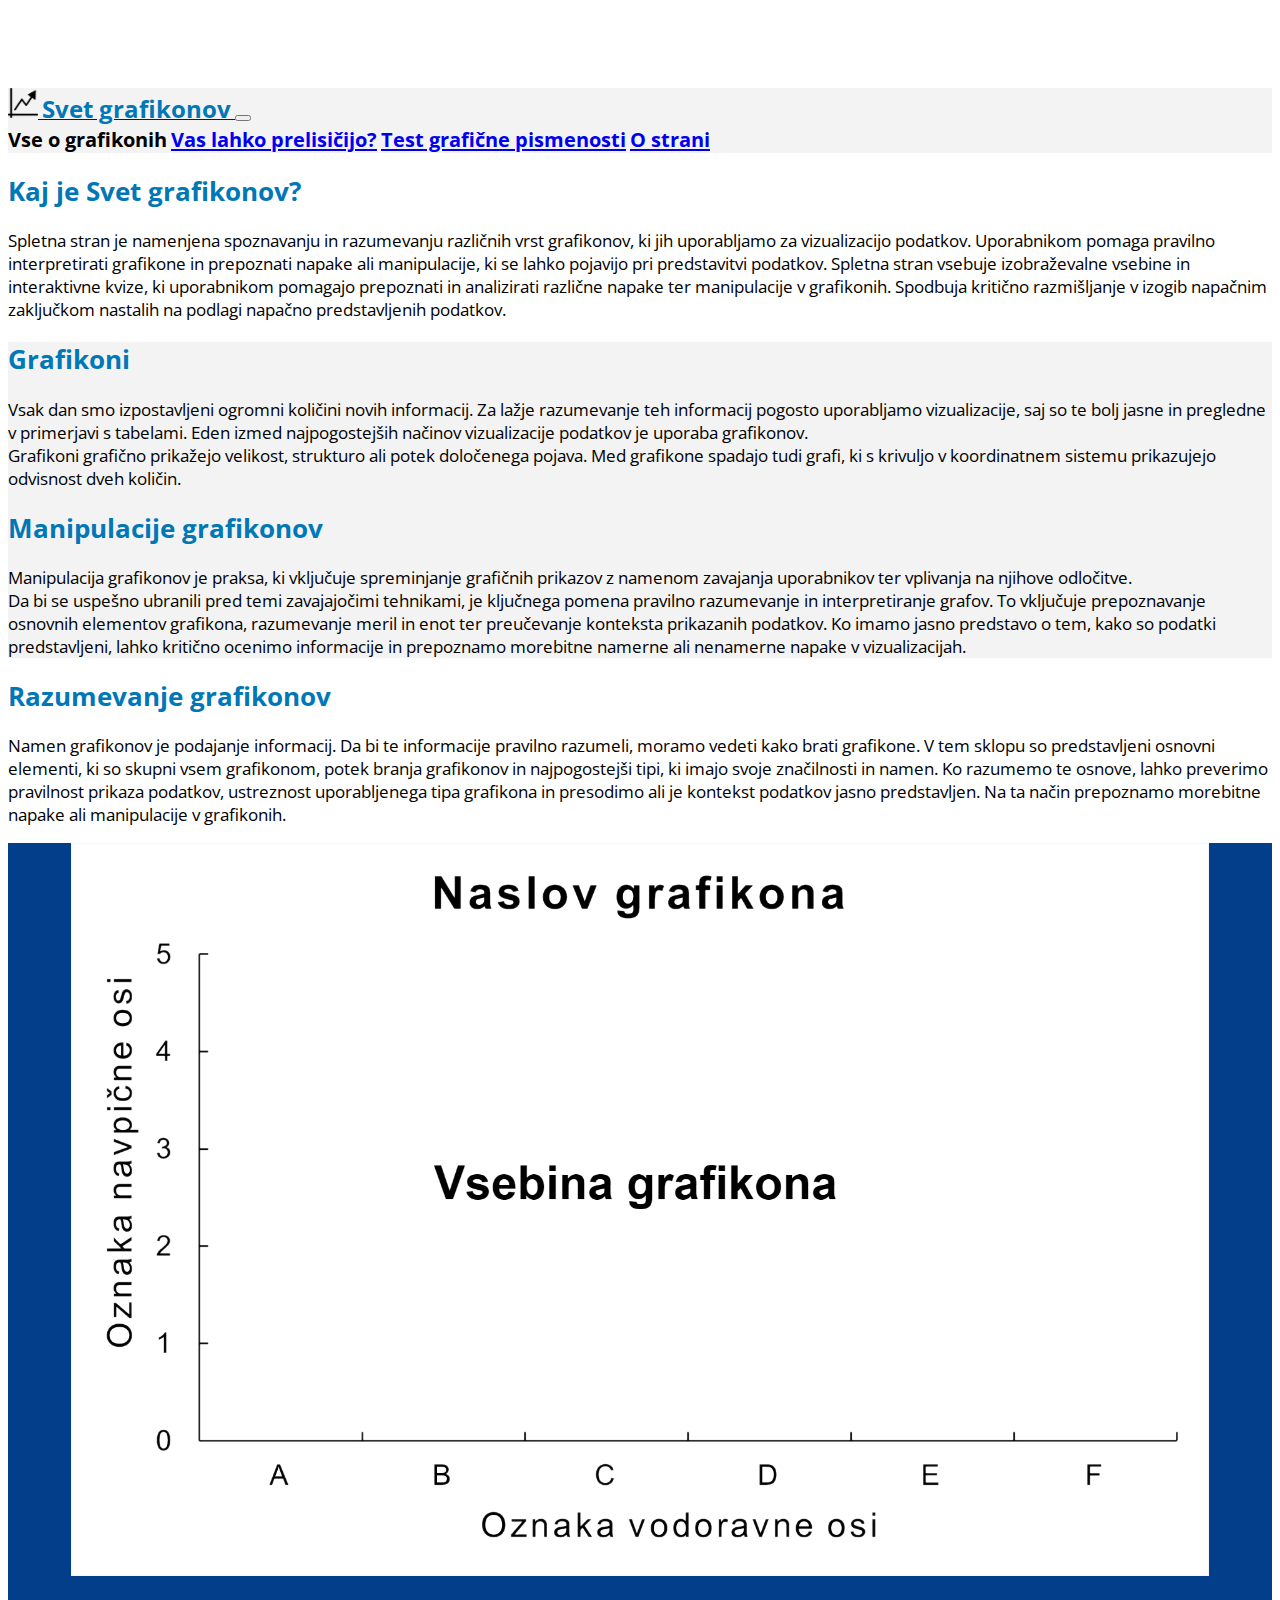
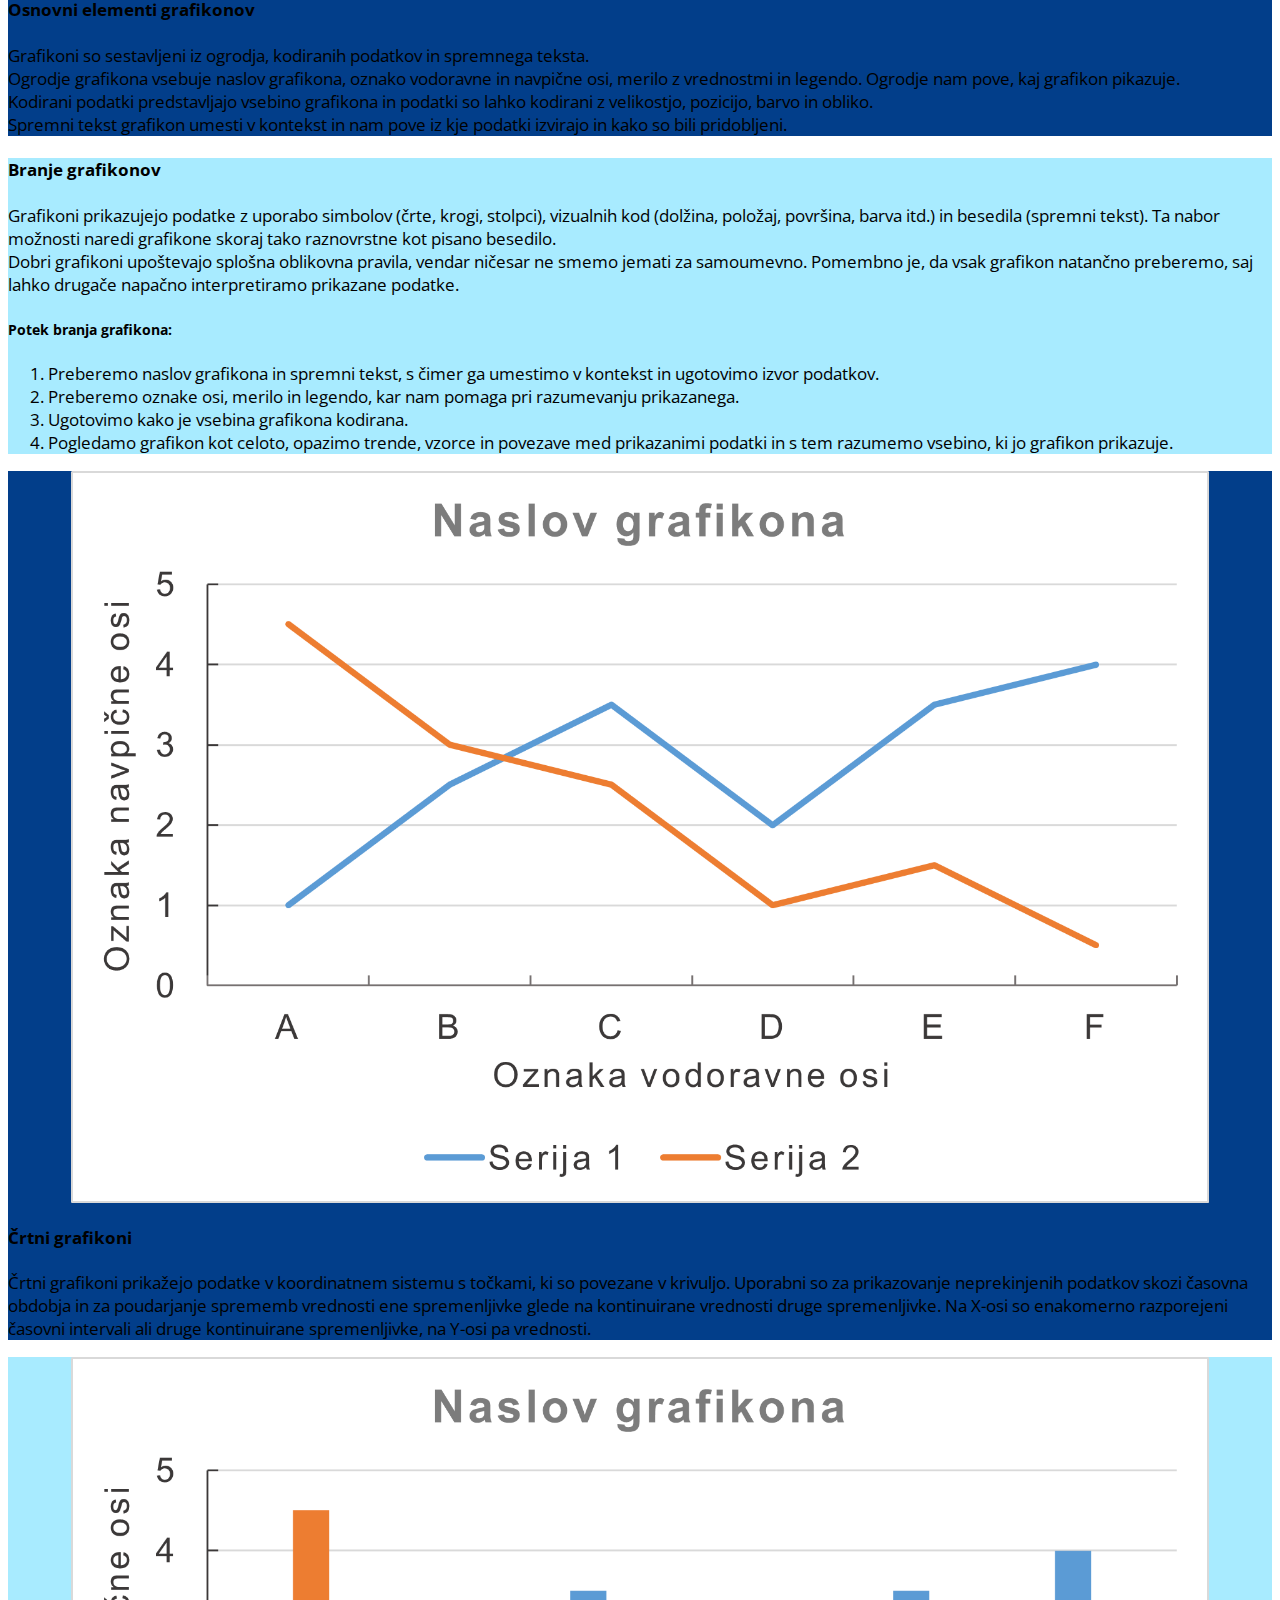
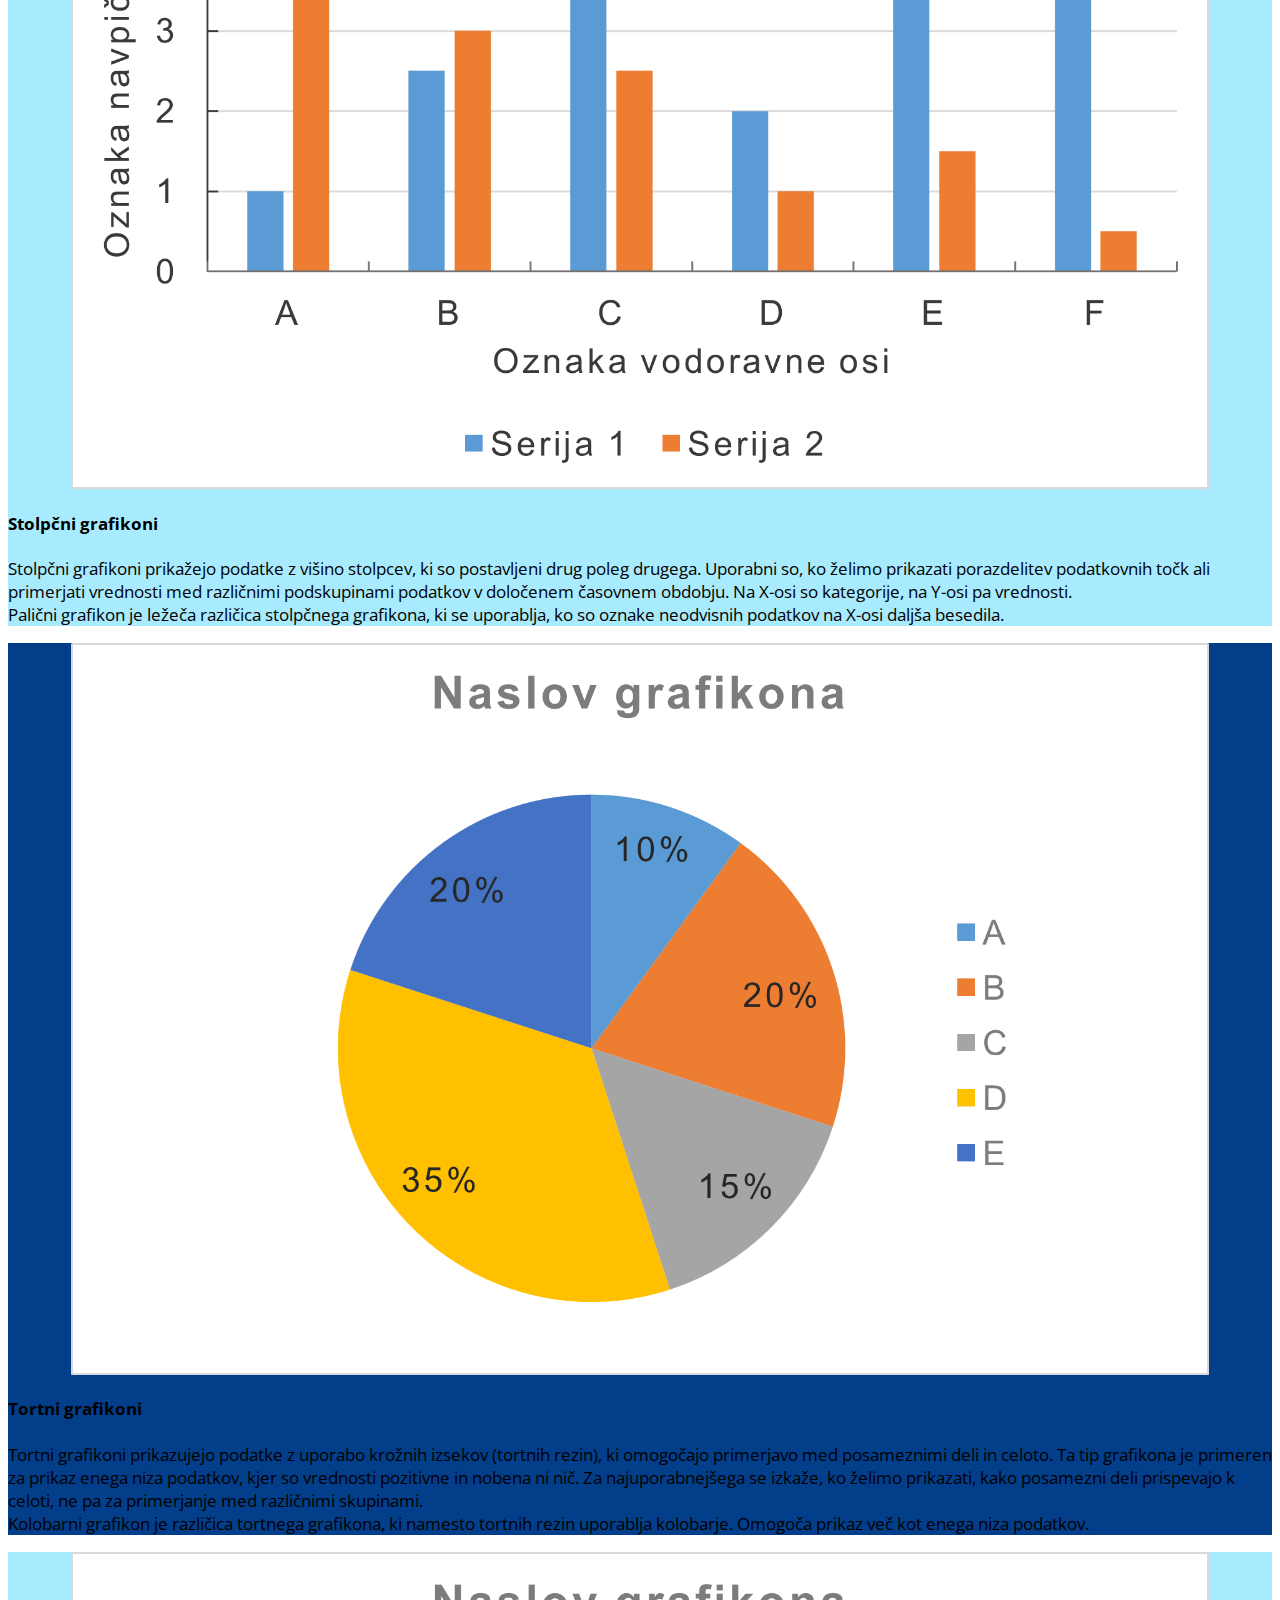
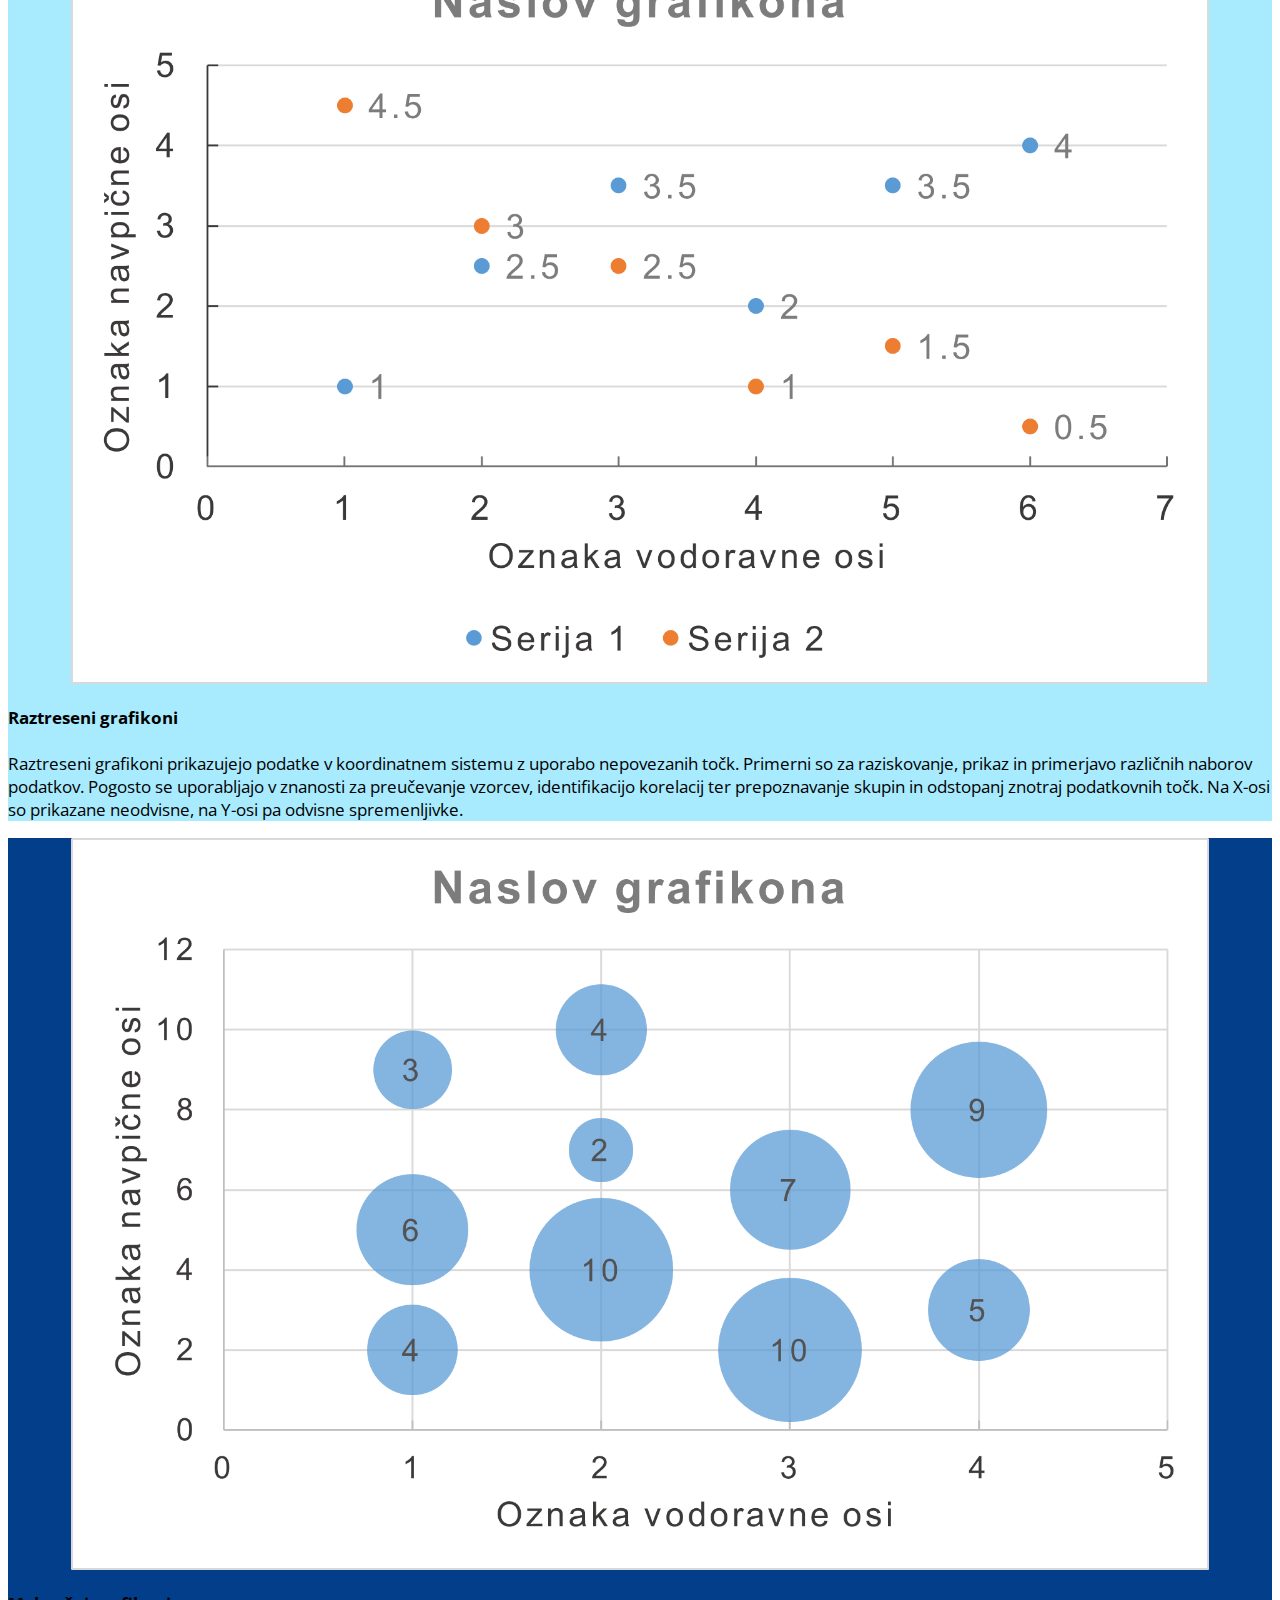
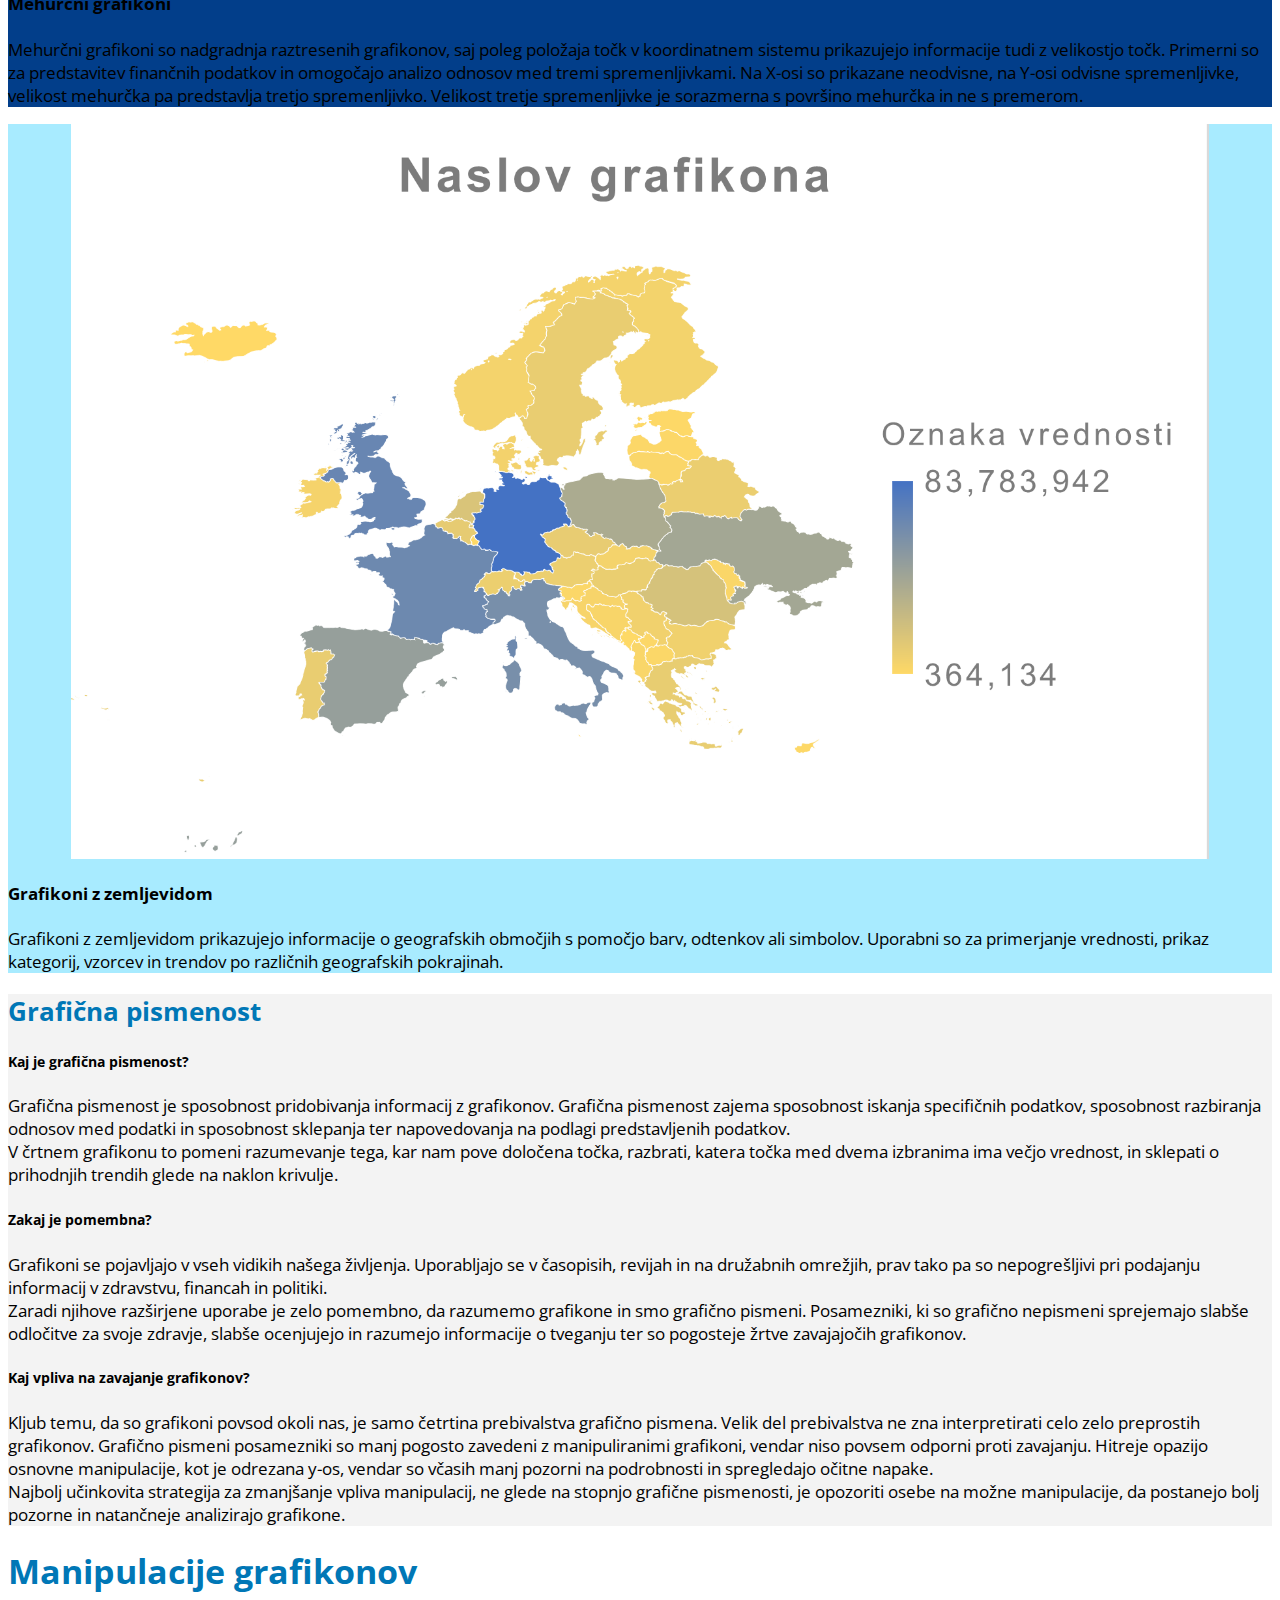
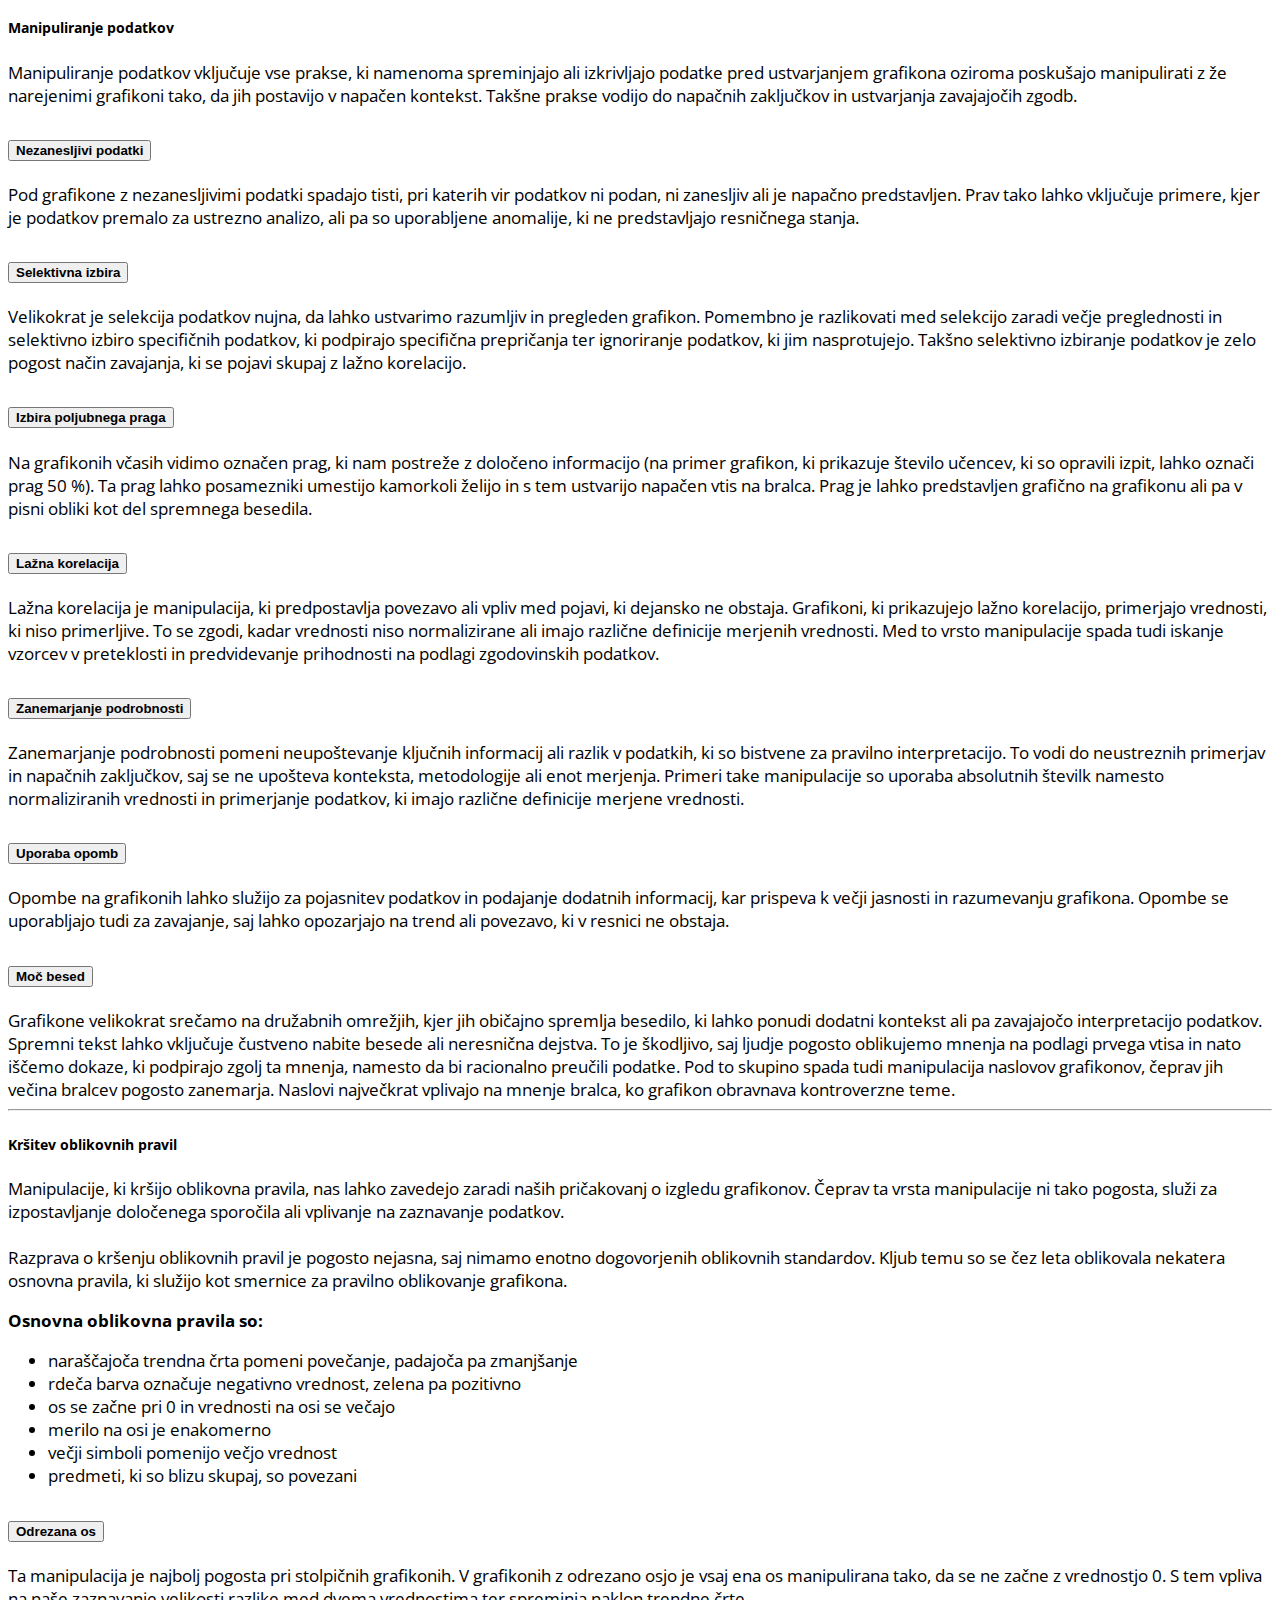
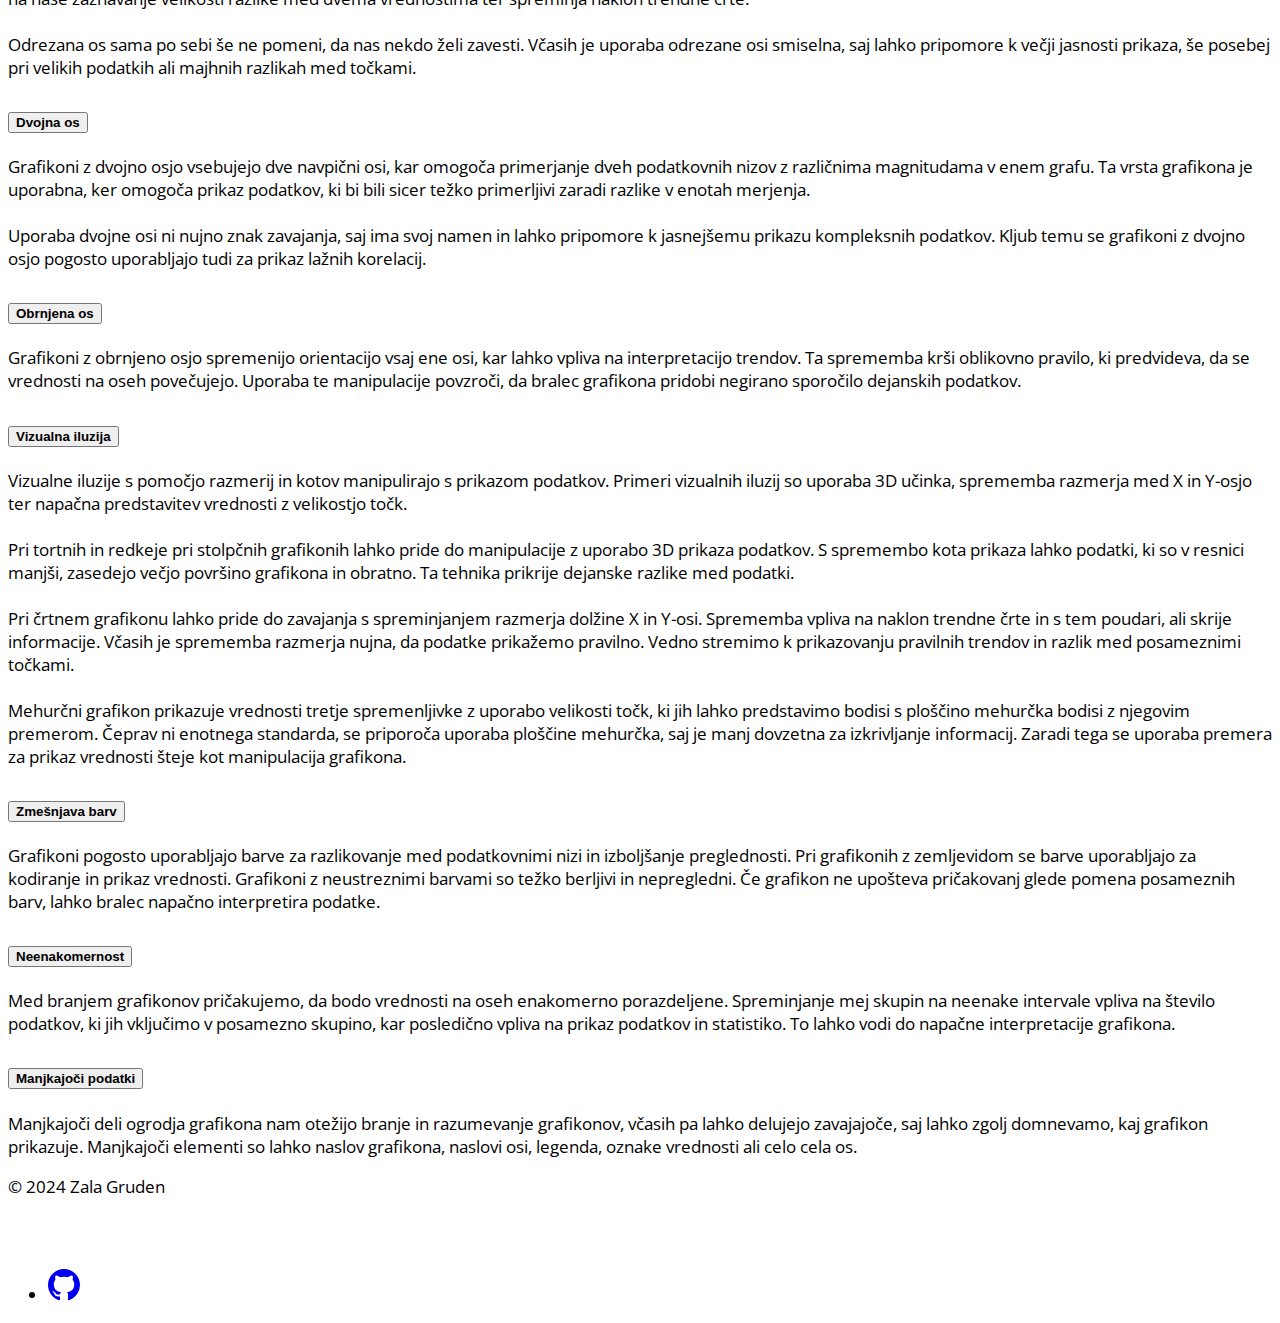
==== commit 0ea0b547: "v5.4" ====
--- a/index.html
+++ b/index.html
@@ -100,15 +100,15 @@
             <!--Razumevanje grafikonov-->
             <div class="container"  id="razumevanje-grafikonov">
                 <div class="container">
-                    <div class="row mb-2 px-md-3">
+                    <div class="row px-md-3">
                         <h2 class="text-center">Razumevanje grafikonov</h2>
-                        <p>
+                        <p class="my-0">
                             Namen grafikonov je podajanje informacij. Da bi te informacije pravilno razumeli, moramo vedeti kako brati grafikone. V tem sklopu so predstavljeni osnovni elementi, ki so skupni vsem grafikonom, potek branja grafikonov in najpogostejši tipi, ki imajo svoje značilnosti in namen.
                             Ko razumemo te osnove, lahko preverimo pravilnost prikaza podatkov, ustreznost uporabljenega tipa grafikona in presodimo ali je kontekst podatkov jasno predstavljen. Na ta način prepoznamo morebitne napake ali manipulacije v grafikonih.
                         </p>
                     </div>
                     <!--CARDS-->
-                    <div class="row row-cols-1 row-cols-md-2 g-4">
+                    <div class="row row-cols-1 row-cols-md-2 g-5 my-0">
                         <div class="col d-flex justify-content-center order-sm-1">
                             <div class="card text-white h-100" style="background-color: var(--color-five);">
                                 <img src="images/Empty graph/ogrodje.png" class="card-img-top mt-4">
@@ -214,7 +214,7 @@
                         </div>
                         <div class="col d-flex justify-content-center order-sm-2">
                             <div class="card text-white h-100" style="background-color: var(--color-four);">
-                                    <img src="images/Empty graph/map.jpg" class="card-img-top mt-4">
+                                    <img src="images/Empty graph/map.png" class="card-img-top mt-4">
                                 <div class="card-body" style="color:black">
                                     <h4 class="card-title text-center">Grafikoni z zemljevidom</h4>
                                     <p class="card-text text-left p-2">
--- a/styles/styles.css
+++ b/styles/styles.css
@@ -1,5 +1,5 @@
 @import url('https://fonts.cdnfonts.com/css/cooper-hewitt');
-@import url('https://fonts.googleapis.com/css2?family=Open+Sans');
+@import url('https://fonts.googleapis.com/css2?family=Open+Sans:wght@400;700&display=swap');
 
 
 :root {
@@ -7,12 +7,12 @@
     --body-font: 'Open Sans', sans-serif;
     --title-font: 'Open Sans', sans-serif;
     --logo-font: 'Open Sans', sans-serif;
-    --bg-color: #f0f0f0; 
+    --bg-color: #f3f3f3; 
     --color-red: #c91d1de7;
     --color-green: #218014;
-    --color-four: #90E0EF;
+    --color-four: #a8ebff;
     --color-five: #023E8A; 
-    --color-quiz: #90E0EF;
+    --color-quiz: #a8ebff;
     --color-text-quiz: black;
 }
 
@@ -29,17 +29,17 @@
 h1, h2, h3{
     font-family: var(--logo-font);
     color: var(--main-color); 
-    font-weight: 600;
+    font-weight: bold;
 }
 
 h4, h5 {
- font-weight: 600;
+ font-weight: bold;
 }
 
 /* NAVBAR */
 .logo {
     color: var(--main-color); 
-    font-weight: 600;
+    font-weight: bold;
     font-size: x-large;
     font-family: var(--logo-font);
 }
@@ -47,7 +47,7 @@
 .nav-link{
     font-size: larger;
     font-family: var(--title-font);
-    font-weight: 600;
+    font-weight: bold;
 }
 
 .nav-link:hover{
@@ -71,10 +71,6 @@
     width: 90%;
 }
 
-.card {
-    width: 95%;
-}
-
 /*ACCORDION */
 
 .accordion {
@@ -93,7 +89,7 @@
 /* KVIZ */
 .btn-quiz {
     margin-top: 5px;
-    margin-bottom: 5px;
+    margin-bottom: 10px;
     margin-right: 20px;
     margin-left: 20px;
     background-color: var(--color-quiz);
@@ -107,18 +103,21 @@
 
 .btn-go {
     margin-top: 5px;
-    margin-bottom: 5px;
+    margin-bottom: 10px;
     margin-right: 20px;
     margin-left: 20px;
     color:black;
     border-width: 5px;
     border-color: var(--color-quiz);
-    font-weight: 600;
+    font-weight: bold;
 }
 
-.btn-go:hover {
+.btn-go:hover, .btn-go:focus {
     border-color: var(--color-quiz);
 }
+.btn-go:active {
+    border-color: var(--color-five)!important;
+ }
 
 .border-quiz {
     border-style: solid;
